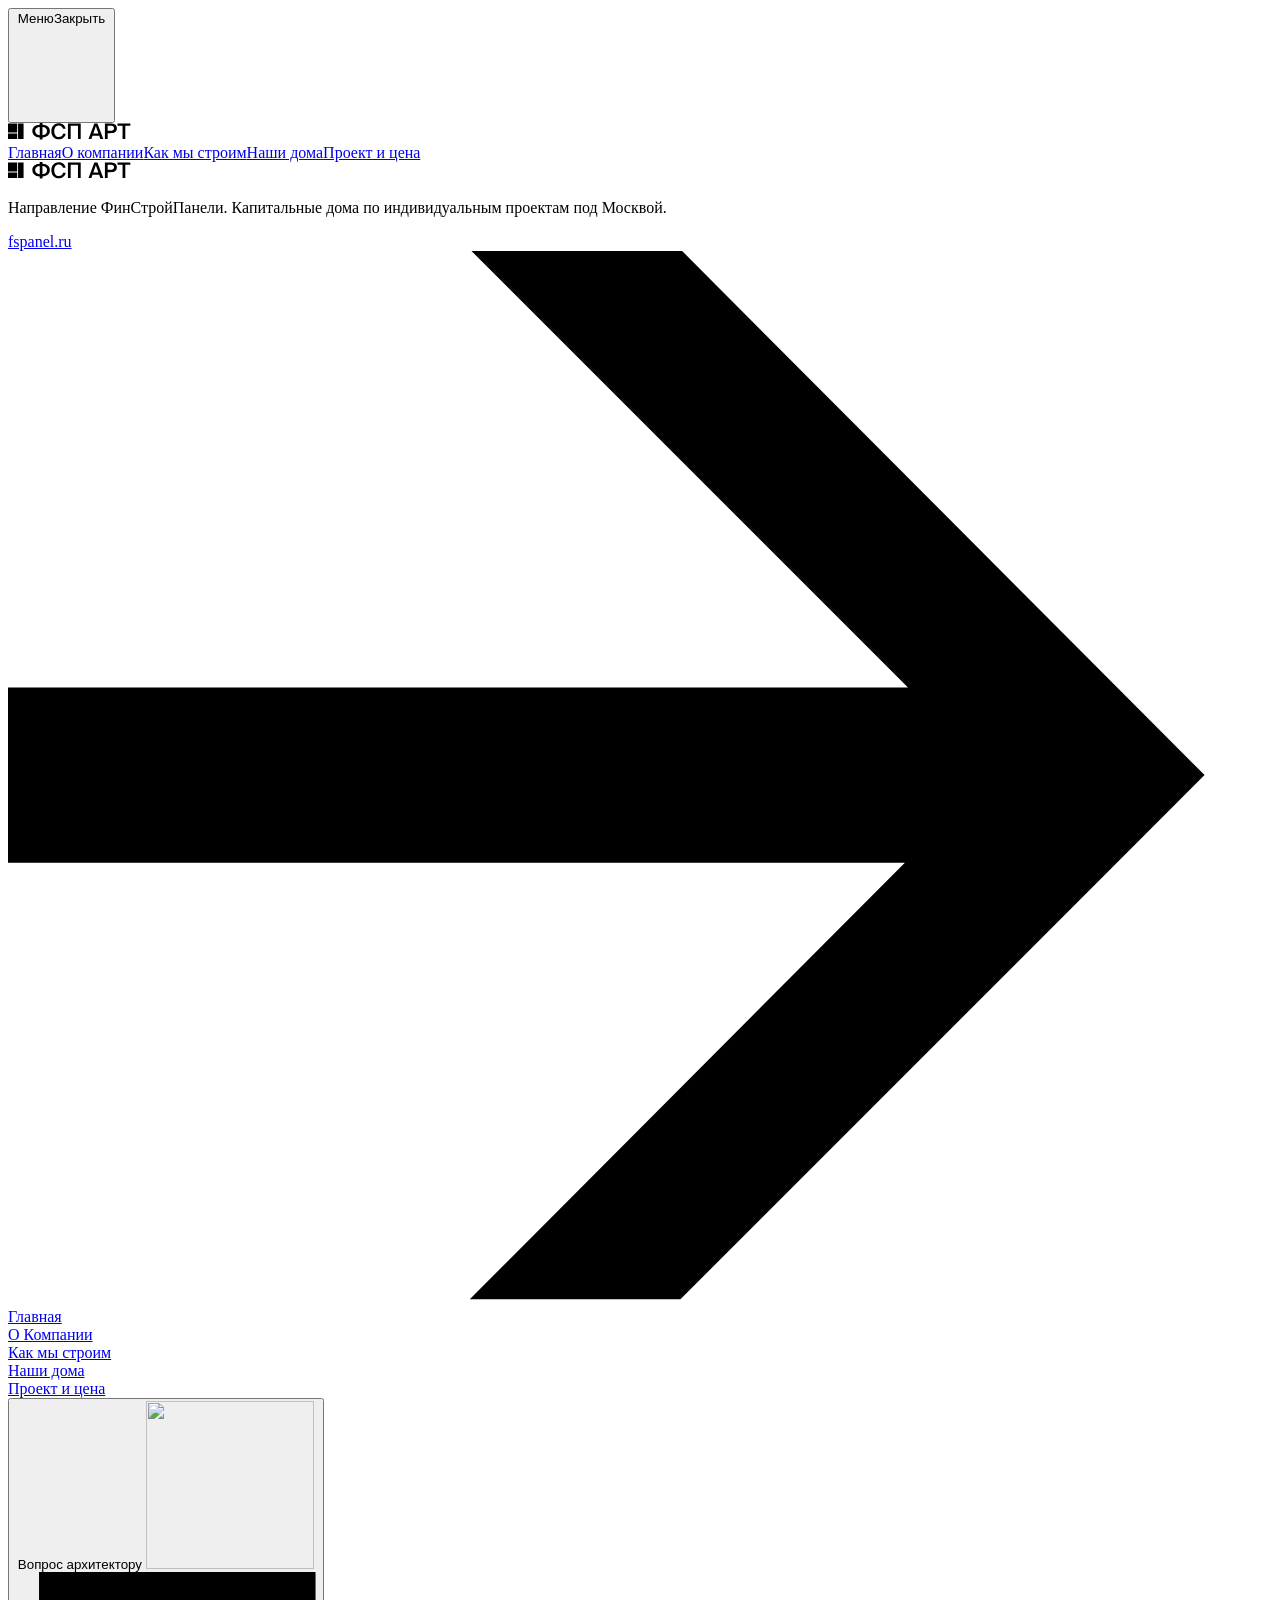
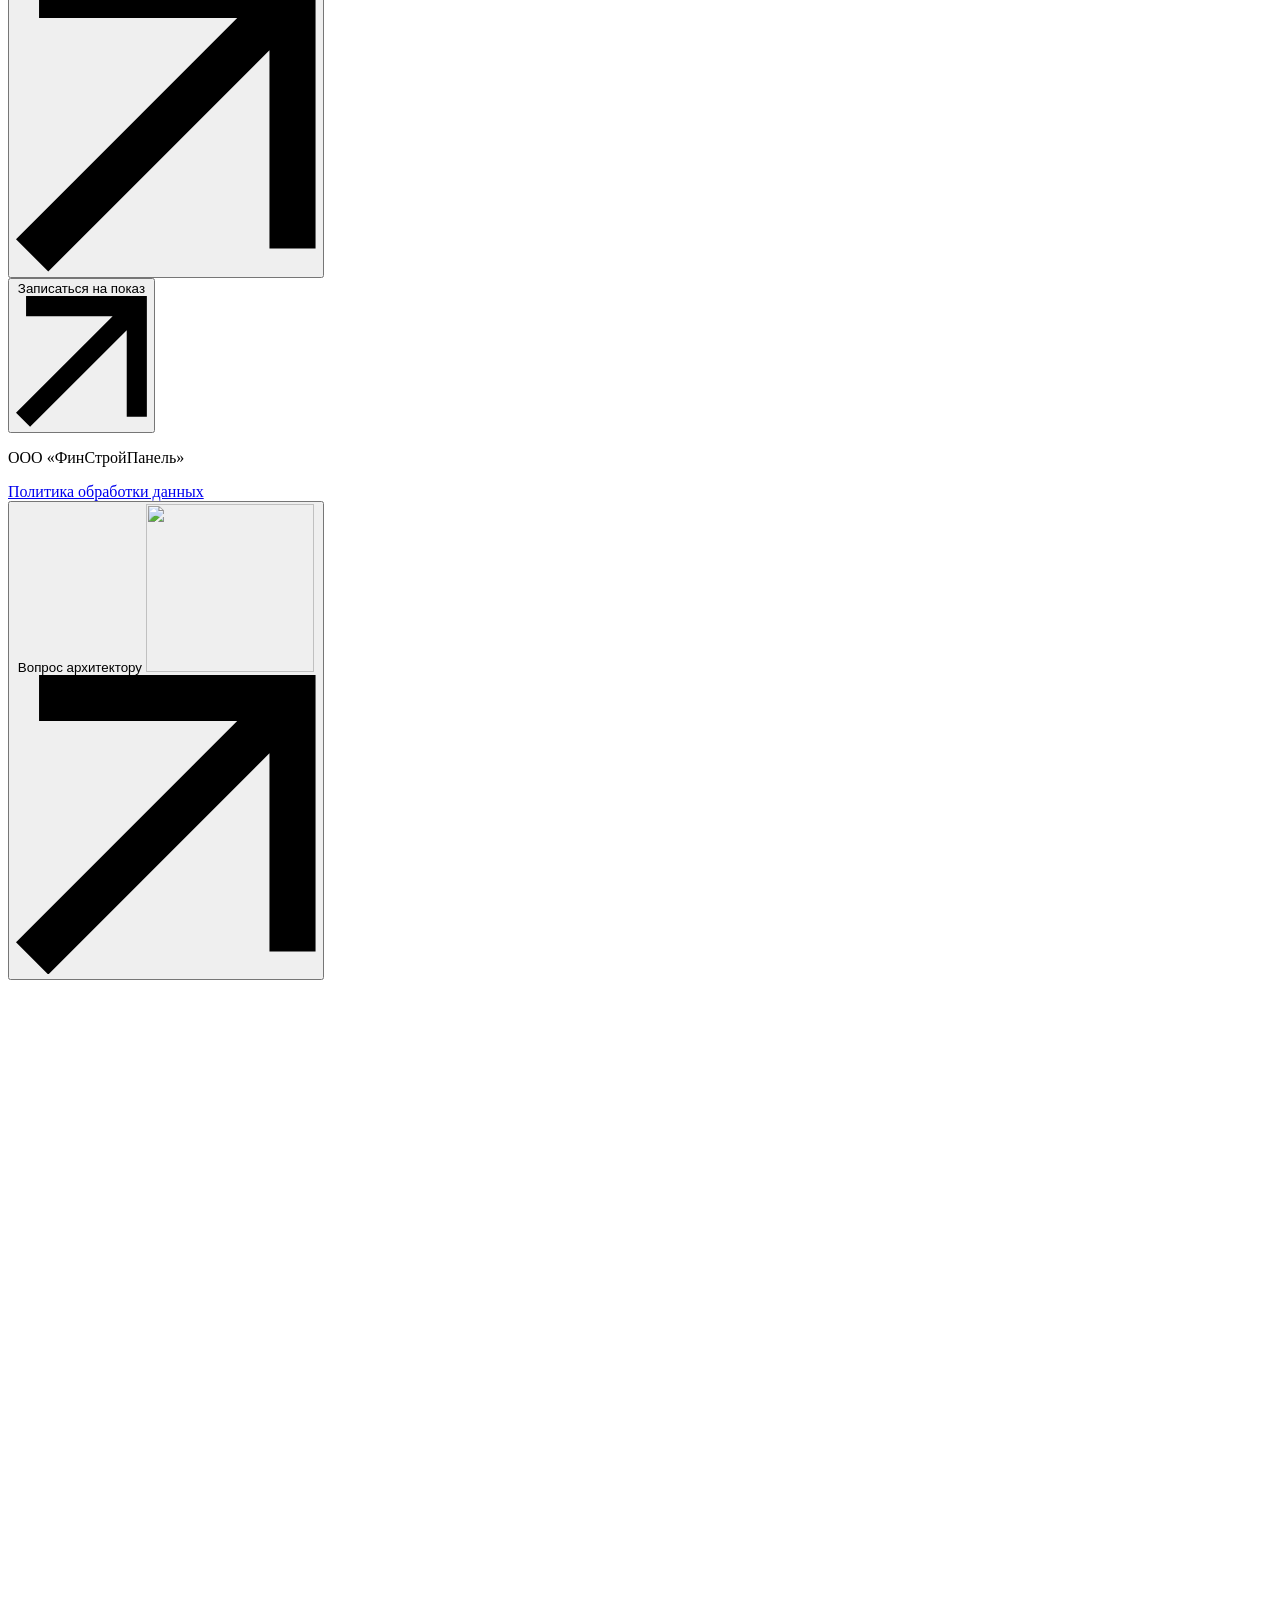
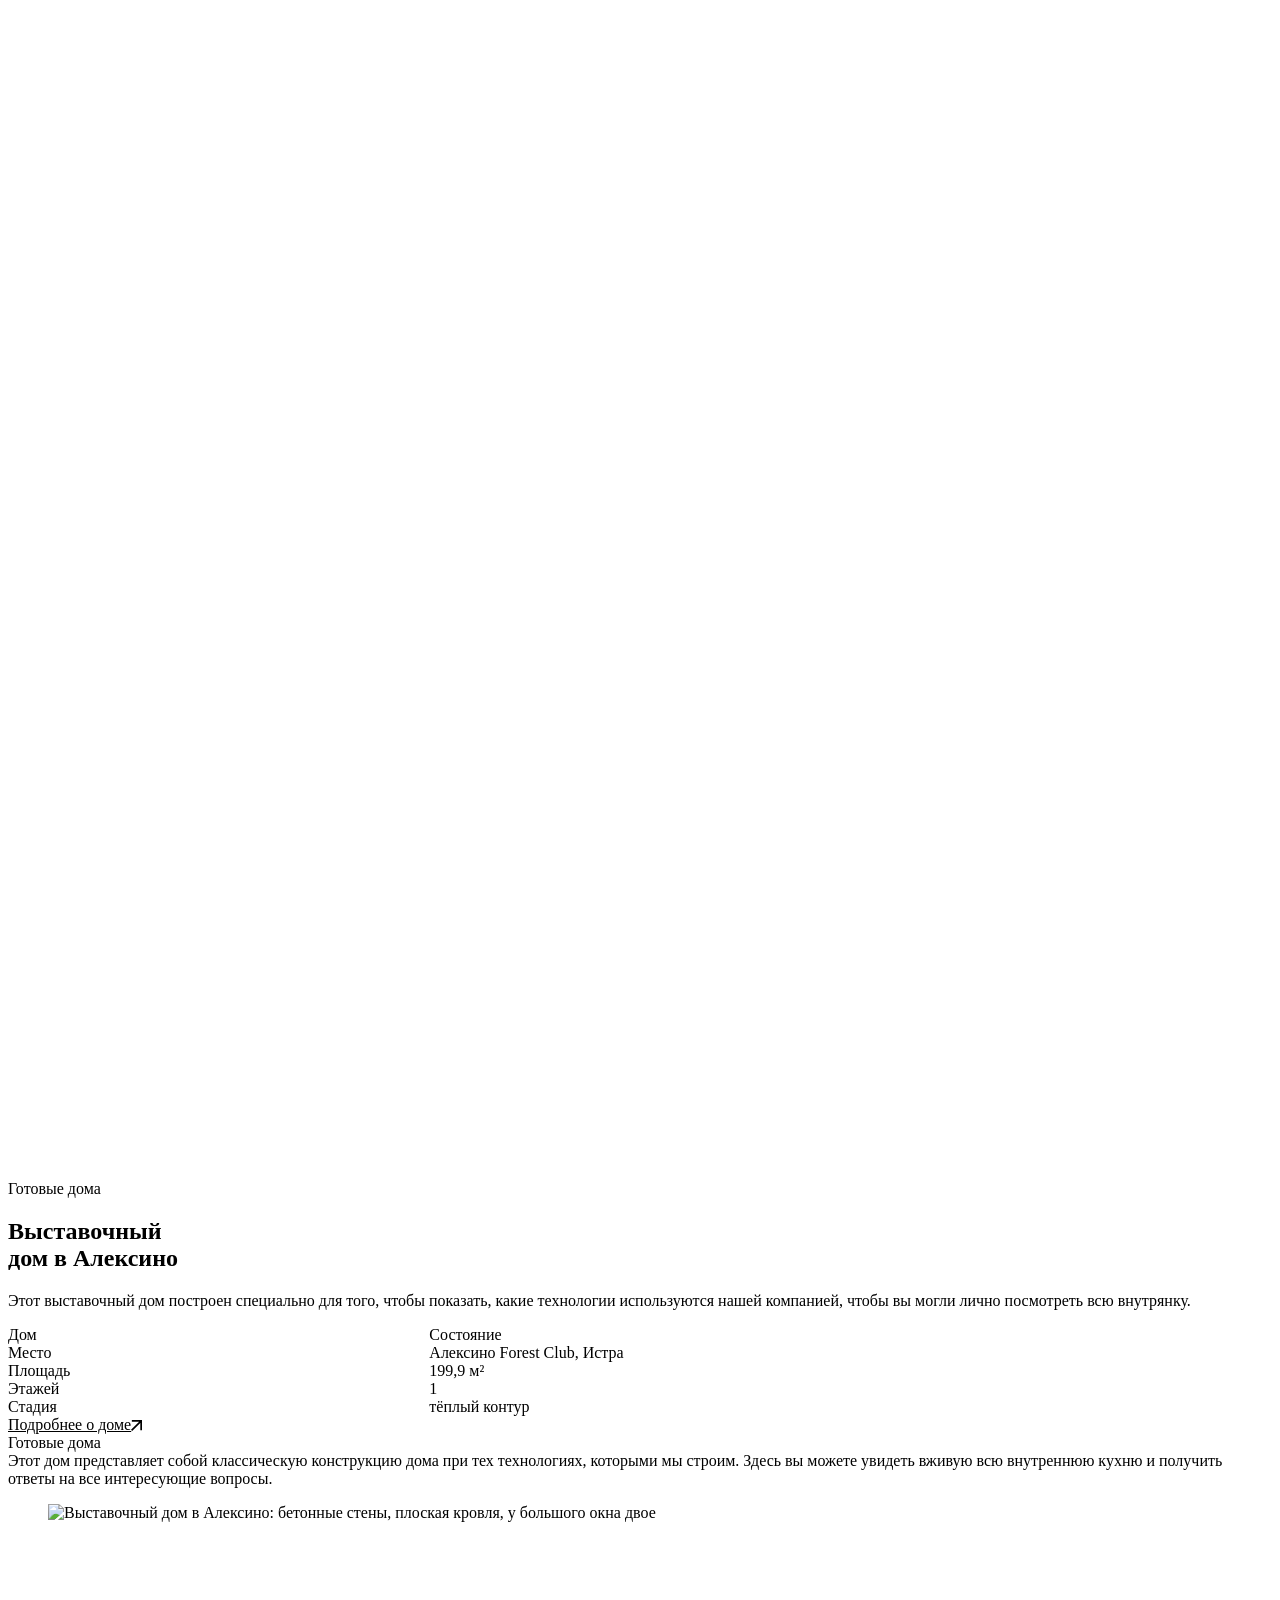
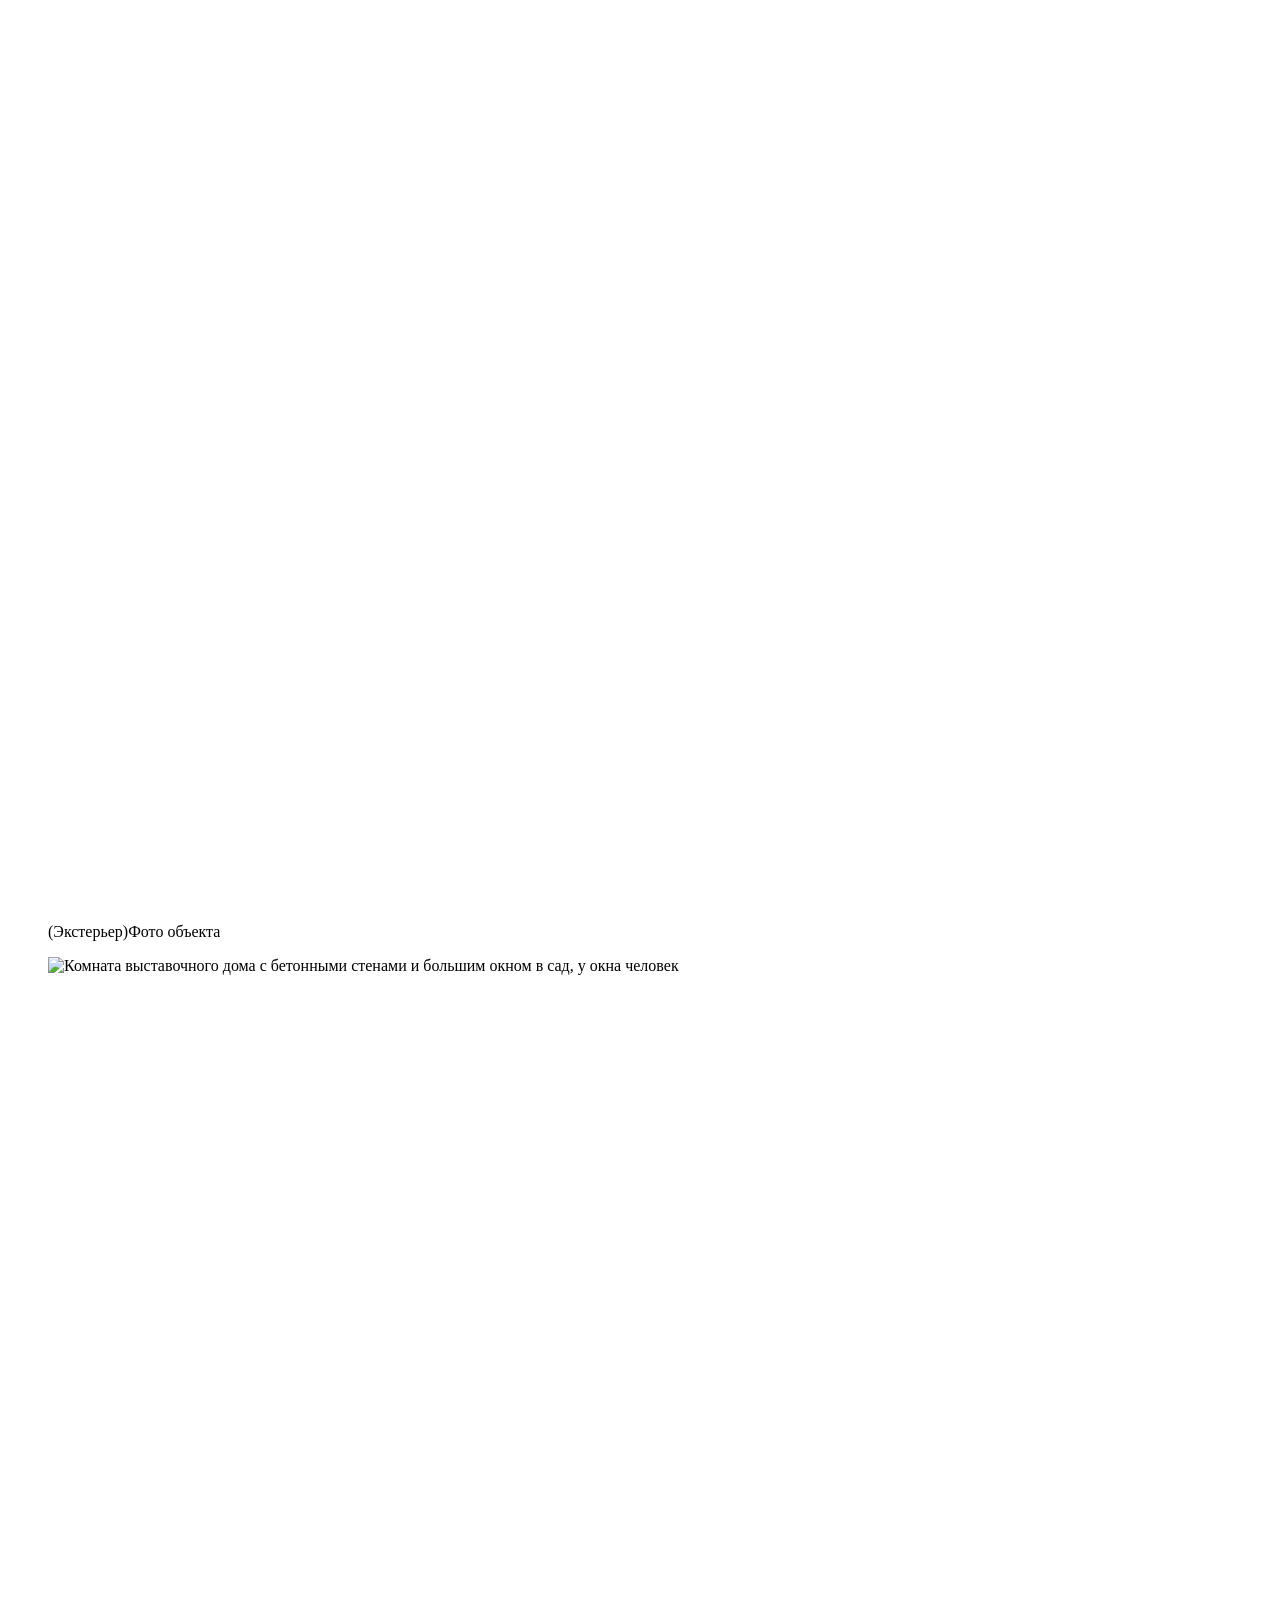
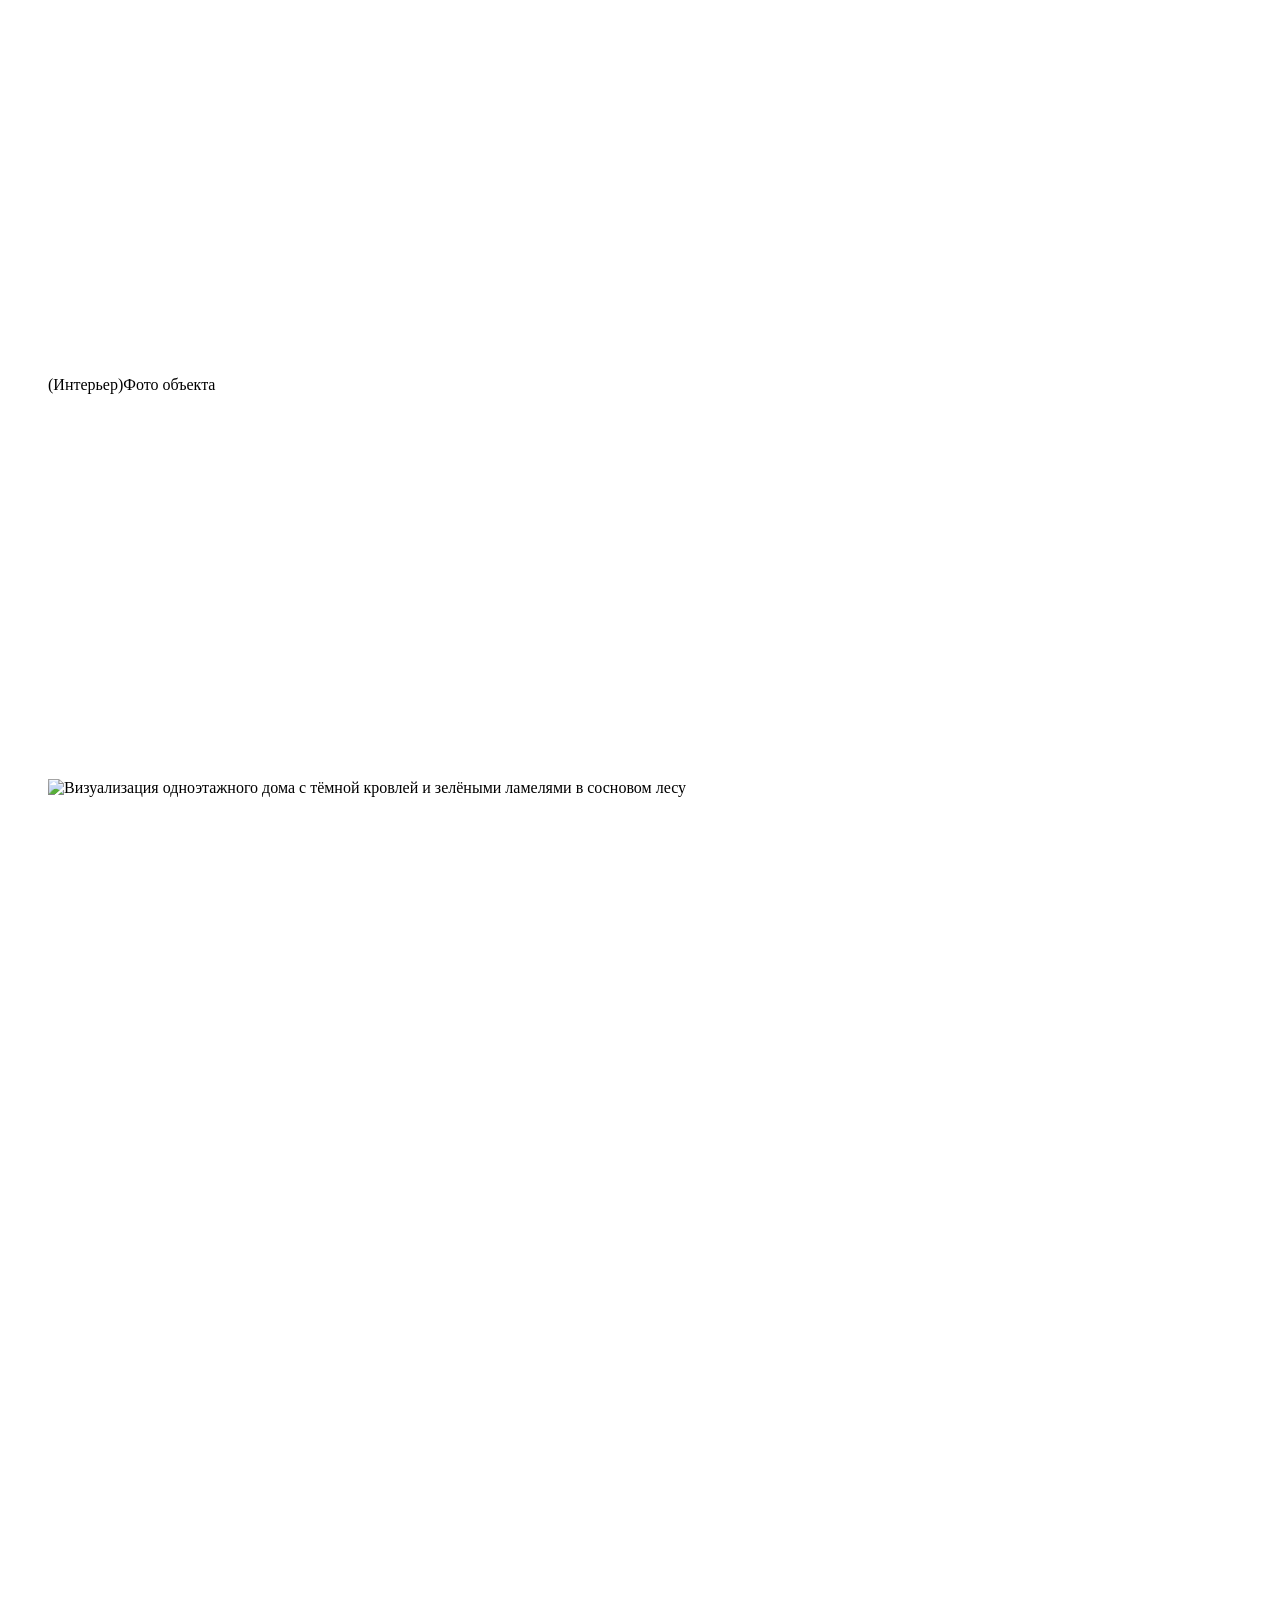
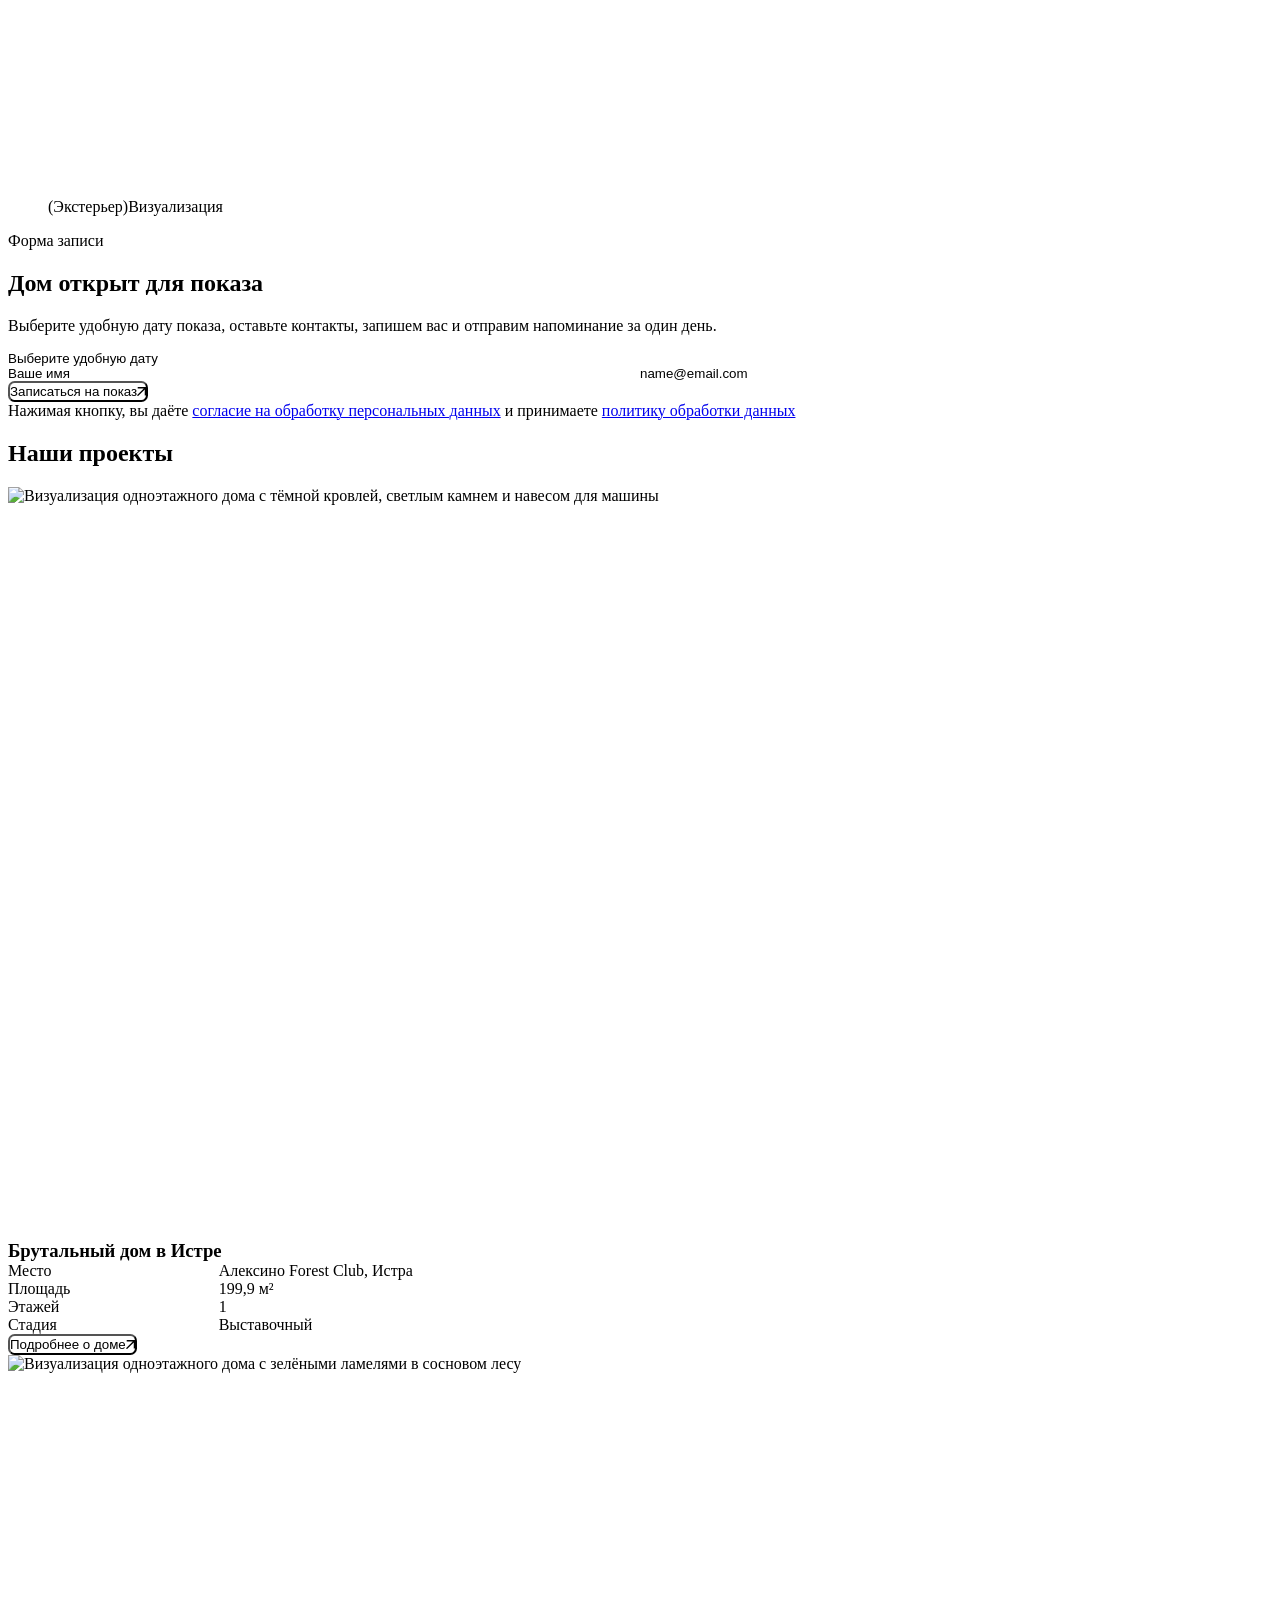
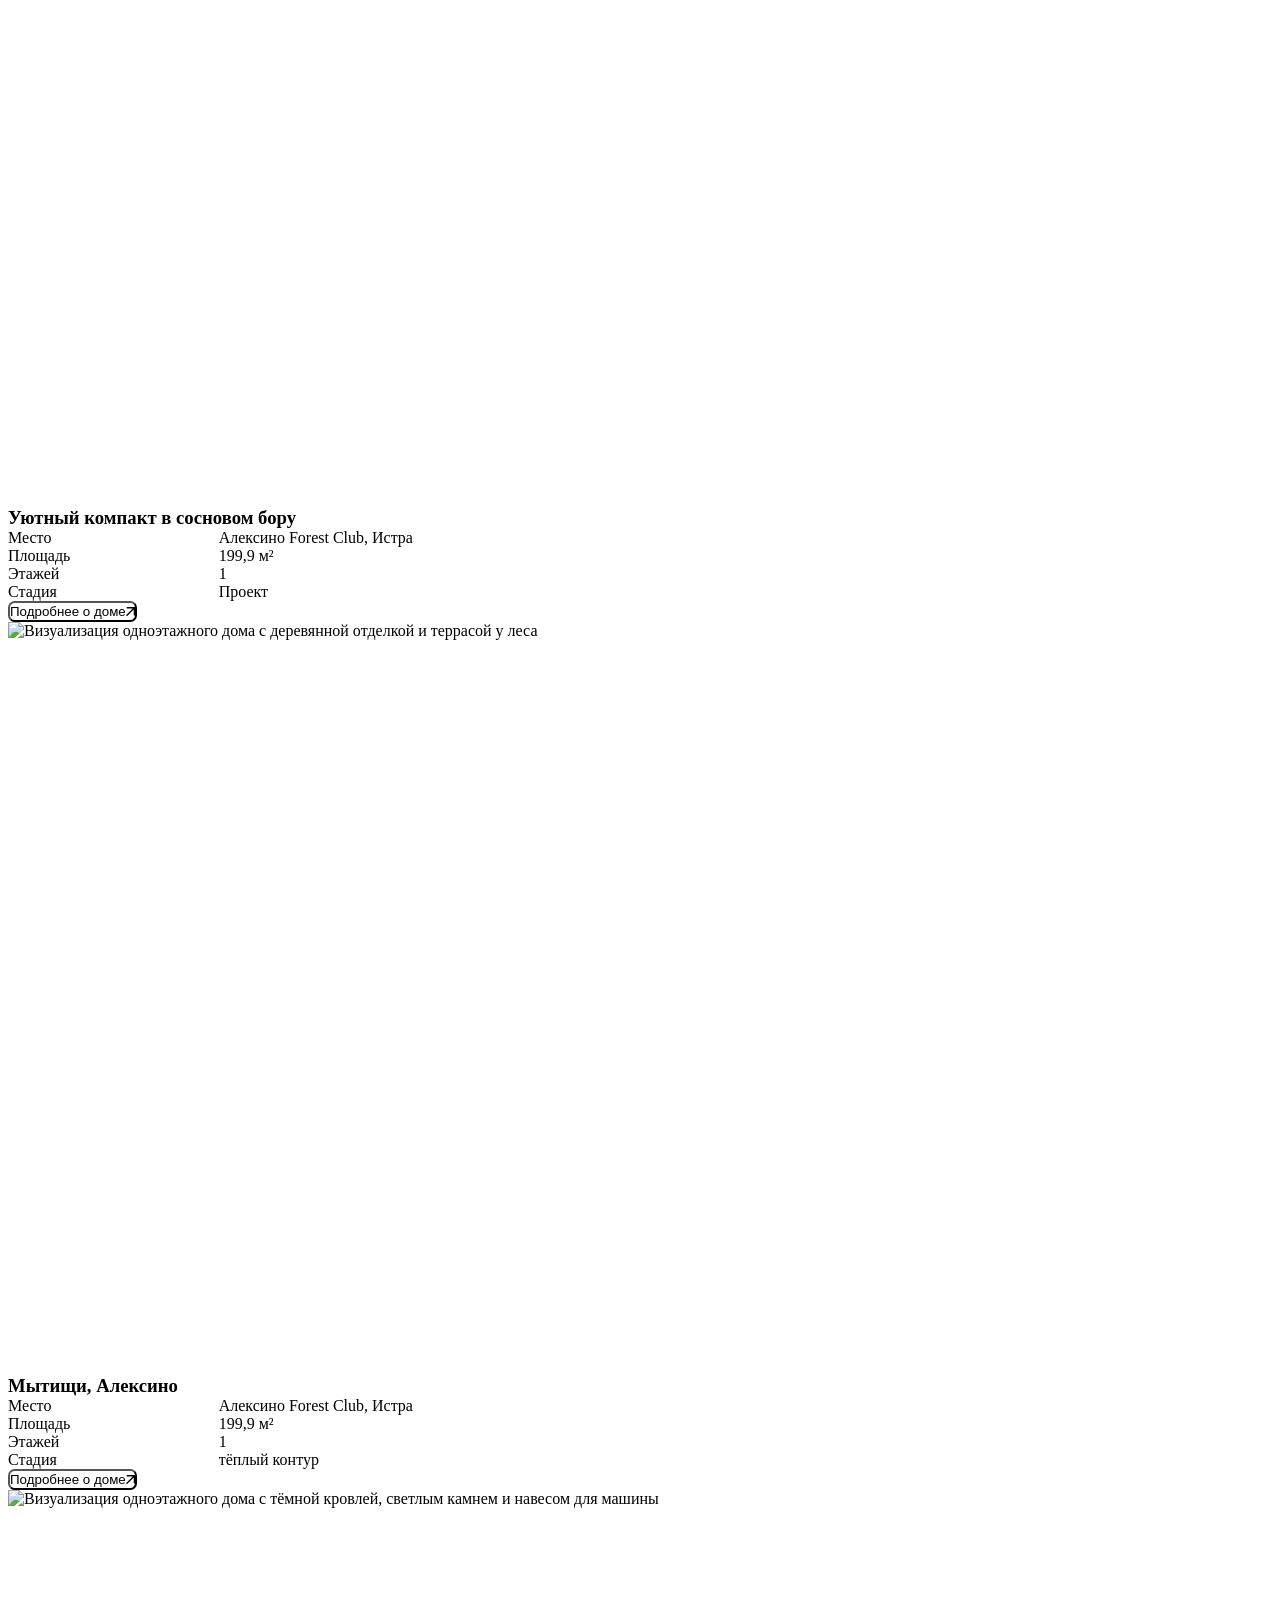
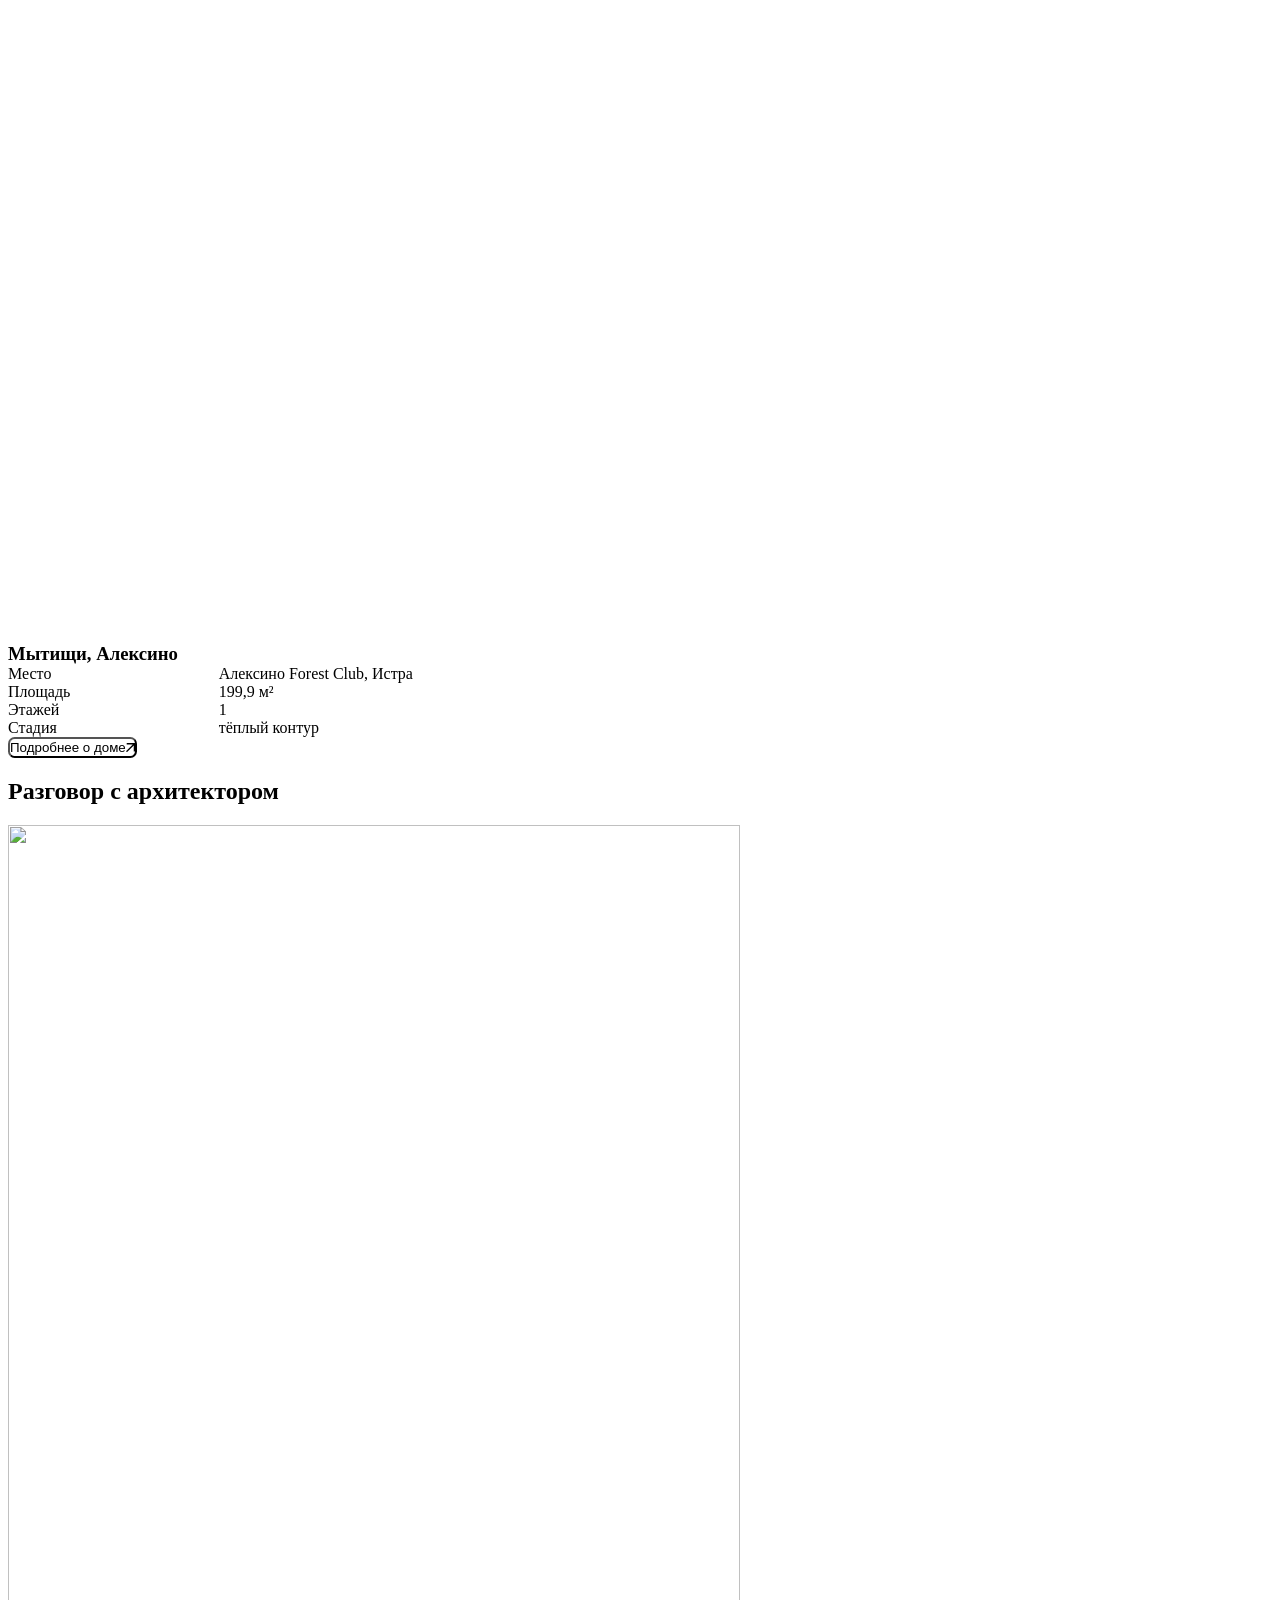
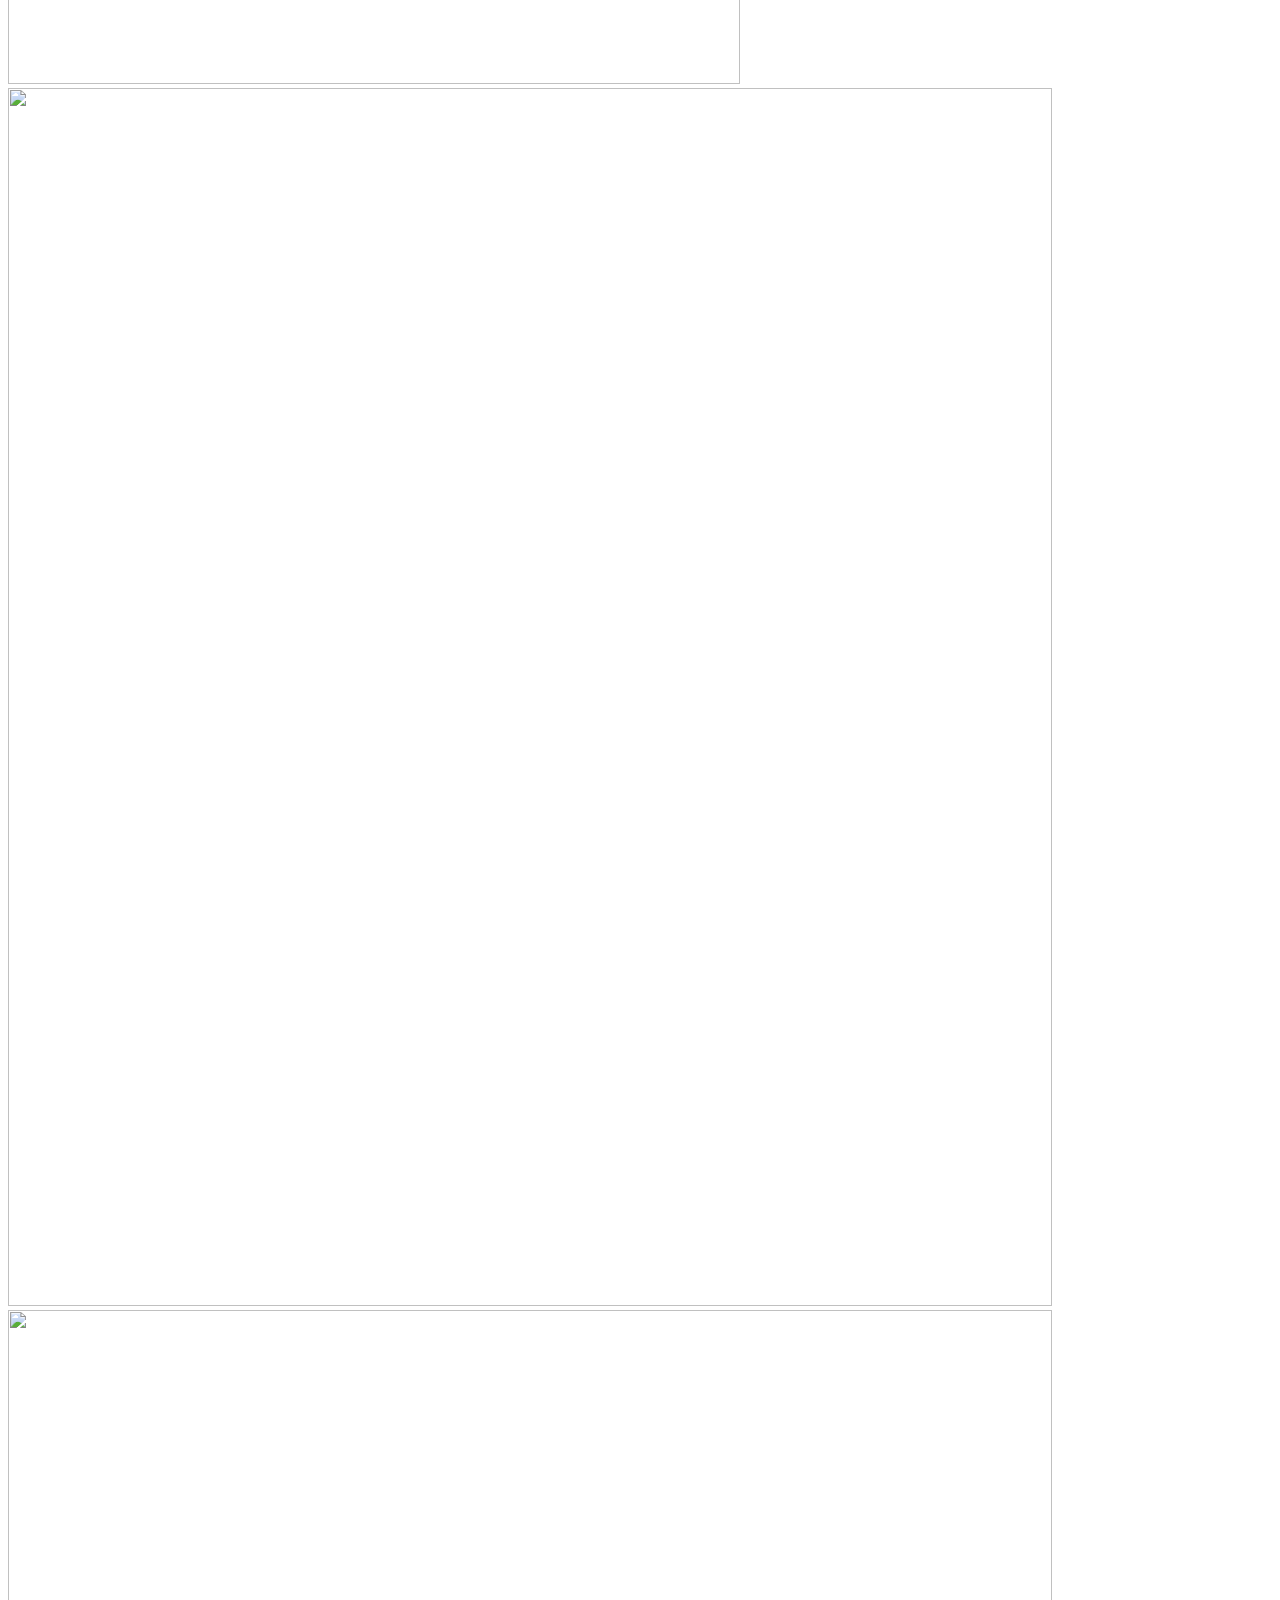
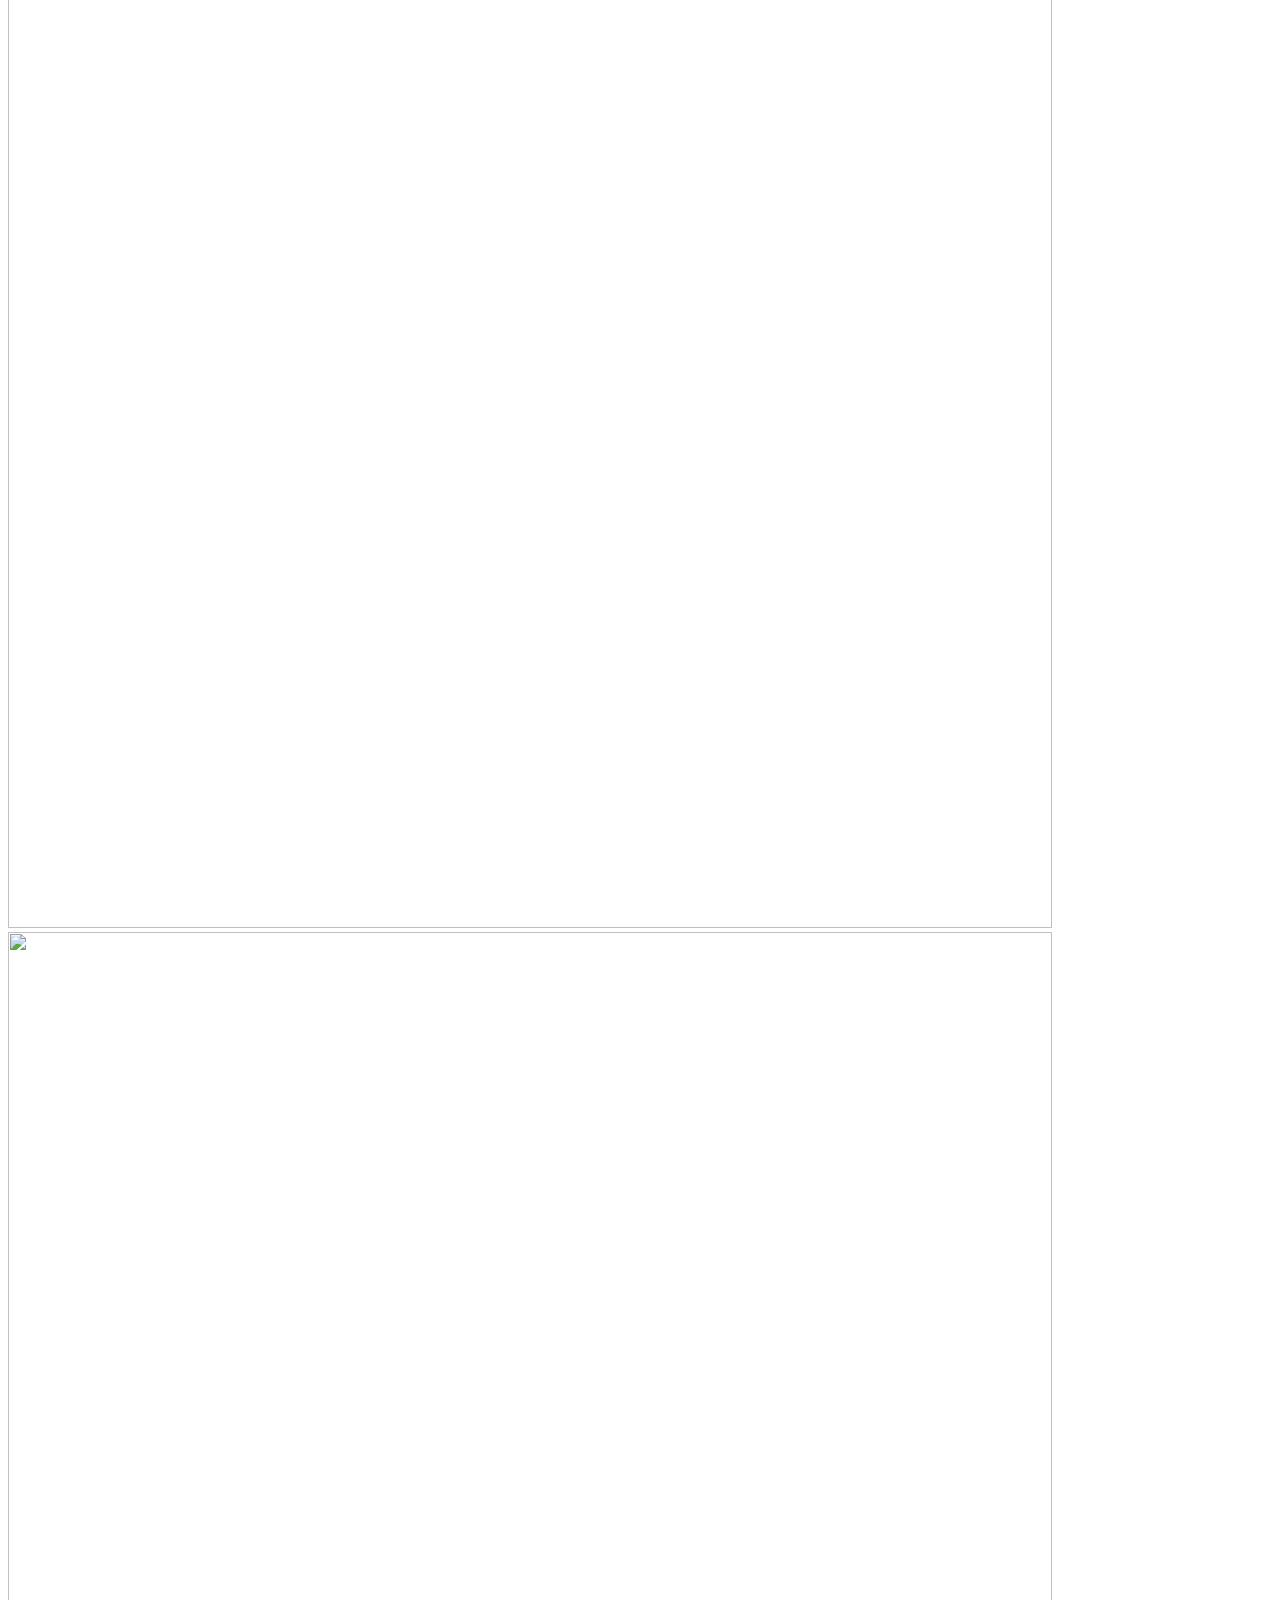
==== doma/index.html @ 39a98c58 "Телефон: правки Димы (история синеет сразу, технология 2×2, заголовки на шаг меньше, фото 5:4), вари" ====
<!DOCTYPE html><html lang="ru"> <head><meta charset="utf-8"><meta name="viewport" content="width=device-width, initial-scale=1"><title>Дома из железобетонных панелей: выставочный дом, стройки и проекты, ФСП АРТ</title><meta name="description" content="Выставочный дом в Алексино под Истрой, дома на стройке и проекты. Запишитесь на показ и посмотрите дом вживую."><meta name="robots" content="noindex, nofollow"><!-- inline: a module script runs after Chrome has already restored the scroll on reload;
         data-intro hides animated text until its intro takes it (set before the first paint) --><script>if ('scrollRestoration' in history) history.scrollRestoration = 'manual'; document.documentElement.dataset.intro = 'on';</script><!-- Tests for the phone. The text (styles/air.css): ?air on the address turns it on for the visit, ?air=0 off. --><script>try { const q = new URLSearchParams(location.search).get('air'); if (q !== null) q === '0' ? sessionStorage.removeItem('air') : sessionStorage.setItem('air', '1'); if (sessionStorage.getItem('air')) document.documentElement.dataset.air = ''; } catch (e) {}</script><!-- the change of pages (components/PageTransition.astro): in <head>, its script must listen before the first paint --><script>
  (function () {
    // gl.fastInOut (motion.js, CustomEase 'M0,0 C0.094,0.026 0.124,0.127 0.157,0.29 0.197,0.486 0.254,0.8 0.348,0.884 0.42,0.949 0.374,1 1,1'), at 61 even steps of time
    var EASE = [0,0.0057,0.0139,0.0252,0.0407,0.062,0.091,0.1311,0.1857,0.2566,0.3378,0.4191,0.4971,0.5683,0.6328,0.6892,0.7388,0.7811,0.8167,0.8457,0.8686,0.886,0.9029,0.9208,0.9359,0.9469,0.955,0.9614,0.9665,0.9706,0.9741,0.9772,0.9798,0.982,0.9841,0.9859,0.9875,0.9889,0.9902,0.9913,0.9923,0.9932,0.9941,0.995,0.9955,0.9961,0.9967,0.9973,0.9978,0.9981,0.9984,0.9987,0.999,0.9993,0.9995,0.9996,0.9996,0.9997,0.9998,0.9999,1];
    var TIME = 800, DIM = 0.5, SHIFT = 0.08, LIMIT = 1500, CALM = 6, FRAME_MS = 34;

    var keyframes = function (at) {
      return EASE.map(function (p, i) { var k = at(p); k.offset = i / (EASE.length - 1); return k; });
    };
    var pct = function (x) { return (x * 100).toFixed(3) + '%'; };

    // ready to be seen, at most LIMIT
    var ready = function () {
      var start = performance.now();
      var left = function () { return Math.max(0, LIMIT - (performance.now() - start)); };
      var capped = function (promise) { return Promise.race([promise, new Promise(function (r) { setTimeout(r, left()); })]); };
      var parsed = document.readyState === 'loading' ? new Promise(function (r) { document.addEventListener('DOMContentLoaded', r, { once: true }); }) : null;
      var loaded = document.readyState !== 'complete' ? new Promise(function (r) { addEventListener('load', r, { once: true }); }) : null;
      return capped(Promise.all([parsed, loaded, document.fonts ? document.fonts.ready : null]).then(function () {
        var first = [].slice.call(document.images).filter(function (img) { return img.loading !== 'lazy' && img.getBoundingClientRect().top < innerHeight; });
        return Promise.all(first.map(function (img) { return img.decode().catch(function () {}); }));
      })).then(function () {
        return new Promise(function (resolve) {
          var last = performance.now(), calm = 0;
          var tick = function (now) {
            calm = now - last < FRAME_MS ? calm + 1 : 0;
            last = now;
            if (calm >= CALM || left() === 0) resolve(); else requestAnimationFrame(tick);
          };
          requestAnimationFrame(tick);
        });
      });
    };

    var play = function () {
      var html = document.documentElement;
      var options = function (pseudo) { return { pseudoElement: pseudo, duration: TIME, easing: 'linear', fill: 'both' }; };
      // the page coming: its edge on the screen at (1 - p) of the window from the top; the page itself stands t of the window lower,
      // so the edge cuts it at (1 - p) - t of its height
      html.animate(keyframes(function (p) {
        var edge = 1 - p, t = edge * SHIFT;
        return { clipPath: 'inset(' + pct(edge - t) + ' 0% 0% 0%)', transform: 'translateY(' + pct(t) + ')' };
      }), options('::view-transition-new(root)'));
      // the page going rises and darkens to a half over the graphite under it
      html.animate(keyframes(function (p) {
        return { opacity: (1 - (1 - DIM) * p).toFixed(4), transform: 'translateY(' + pct(-SHIFT * p) + ')' };
      }), options('::view-transition-old(root)'));
      // the hold that kept the page coming closed gives way to the move
      document.getAnimations().forEach(function (a) { if (a.animationName === 'page-transition-hold') a.cancel(); });
    };

    addEventListener('pagereveal', function (e) {
      var transition = e.viewTransition;
      if (!transition) return;
      // those who ask for less motion: the next page simply shows
      if (matchMedia('(prefers-reduced-motion: reduce)').matches) { transition.skipTransition(); return; }
      transition.ready.then(ready).then(play, function () {});
    });
  })();
</script> <!-- inline in <head>, not in the bundled stylesheet: a page's scripts may run before that file is in, and Chrome, seeing no opt-in then,
     dropped the transition (10.11) --> <style>
  /* less motion: the script skips the transition */
  @view-transition { navigation: auto; }
  /* the graphite under the page going, which shows through as it darkens (.consultation__dim) */
  ::view-transition-image-pair(root) { background: var(--color-graphite-950); }
  ::view-transition-old(root) { animation: none; mix-blend-mode: normal; }
  /* the page coming stays closed until it is ready (the move then takes over, PageTransition's script); if that never comes, it opens at the end */
  ::view-transition-new(root) { animation: page-transition-hold 2.5s linear both; mix-blend-mode: normal; }
  @keyframes page-transition-hold {
    from, to { clip-path: inset(100% 0% 0% 0%); }
  }
</style><style>html.lenis,html.lenis body{height:auto}.lenis:not(.lenis-autoToggle).lenis-stopped{overflow:clip}.lenis [data-lenis-prevent],.lenis [data-lenis-prevent-wheel],.lenis [data-lenis-prevent-touch],.lenis [data-lenis-prevent-vertical],.lenis [data-lenis-prevent-horizontal]{overscroll-behavior:contain}.lenis.lenis-smooth iframe{pointer-events:none}.lenis.lenis-autoToggle{transition-property:overflow;transition-duration:1ms;transition-behavior:allow-discrete}
</style><link rel="stylesheet" href="/fsp-site-preview/_astro/Base.Bv340yP1.css"><link rel="stylesheet" href="/fsp-site-preview/_astro/Header.Dr_EaMDi.css"><link rel="stylesheet" href="/fsp-site-preview/_astro/Social.CPlbAIk5.css"><style>.media-caption[data-astro-cid-nkoo6bfq]{display:flex;gap:var(--inline-xs)}.media-caption--muted[data-astro-cid-nkoo6bfq]{color:var(--text-muted)}.media-caption--secondary[data-astro-cid-nkoo6bfq]{color:var(--text-secondary)}.media-caption--mask[data-astro-cid-nkoo6bfq]{overflow:hidden}.media-caption--mask[data-astro-cid-nkoo6bfq]>span[data-astro-cid-nkoo6bfq]{display:block}
.hero[data-astro-cid-ge2uvauf]{position:relative;z-index:0;height:200vh;height:200svh}.hero__stand[data-astro-cid-ge2uvauf]{position:sticky;top:0;height:100vh;height:100svh;overflow:clip}.hero__drift[data-astro-cid-ge2uvauf]{position:absolute;inset:0;will-change:transform}.hero__media[data-astro-cid-ge2uvauf],.hero__shade[data-astro-cid-ge2uvauf]{position:absolute;inset:0}.hero__photo[data-astro-cid-ge2uvauf]{position:absolute;top:var(--photo-top);left:var(--photo-left);width:var(--photo-width);height:var(--photo-height);max-width:none;object-fit:cover;object-position:var(--photo-position, 50% 0)}.hero__tone[data-astro-cid-ge2uvauf]{position:absolute;inset:0;background:var(--hero-tone-color, var(--bg-inverse));opacity:var(--hero-tone, .4)}.hero__glass[data-astro-cid-ge2uvauf]{position:absolute;inset:0;background:var(--drawing-glass);mix-blend-mode:color}.hero__top[data-astro-cid-ge2uvauf]{position:absolute;inset:0 0 auto;height:23.25em}.hero__top[data-astro-cid-ge2uvauf]:before{content:"";position:absolute;inset:0;background:linear-gradient(var(--color-graphite-950),transparent);opacity:.32}.hero__shade[data-astro-cid-ge2uvauf]{background:var(--color-graphite-950);opacity:0;pointer-events:none}.hero__frame[data-astro-cid-ge2uvauf]{position:absolute;inset:0;color:var(--text-inverse)}.hero__bar[data-astro-cid-ge2uvauf]{align-items:center;height:2.75em;margin-top:.75em}.hero__logo[data-astro-cid-ge2uvauf]{grid-column:1 / 7;justify-self:start;color:var(--icon-inverse)}.hero__menu[data-astro-cid-ge2uvauf]{grid-column:7 / -1;display:flex;align-items:center;gap:var(--size-4)}.hero__menu[data-astro-cid-ge2uvauf] a[data-astro-cid-ge2uvauf]{padding-left:.666667em;white-space:nowrap}.hero__menu[data-astro-cid-ge2uvauf] a[data-astro-cid-ge2uvauf]:first-child{padding-left:0}.hero__menu[data-astro-cid-ge2uvauf] a[data-astro-cid-ge2uvauf][aria-current]:not([href="/fsp-site-preview/"]){text-decoration:underline;text-decoration-thickness:from-font}.hero__copy[data-astro-cid-ge2uvauf]{position:absolute;left:calc(50% + .5em);top:9em;width:38.3125em}.hero__facts[data-astro-cid-ge2uvauf]{display:flex;gap:var(--stack-ml);margin:2.9375em 0 0;padding:0;list-style:none;white-space:nowrap}.hero__note[data-astro-cid-ge2uvauf]{max-width:22.625em;margin-top:var(--stack-md)}.hero__line[data-astro-cid-ge2uvauf]{display:block}.hero__line[data-astro-cid-ge2uvauf]>span[data-astro-cid-ge2uvauf]{display:block}html[data-intro] .hero__line[data-astro-cid-ge2uvauf]>span[data-astro-cid-ge2uvauf]{visibility:hidden}html[data-intro] [data-astro-cid-ge2uvauf][data-hero-fade],html[data-intro] [data-astro-cid-ge2uvauf][data-hero-facts]{visibility:hidden}html[data-intro=preloader] .hero[data-astro-cid-ge2uvauf]{z-index:101}html[data-intro=preloader] .hero__media[data-astro-cid-ge2uvauf]{visibility:hidden}@media screen and (max-width:767px){.hero__menu[data-astro-cid-ge2uvauf]{display:none}.hero__copy[data-astro-cid-ge2uvauf]{left:var(--layout-margin);right:var(--layout-margin);top:7.5em;width:auto}.hero__facts[data-astro-cid-ge2uvauf]{flex-wrap:wrap;row-gap:var(--inline-xs);column-gap:var(--stack-sm);margin-top:var(--stack-md)}.hero__photo[data-astro-cid-ge2uvauf]{top:0;left:0;width:100%;height:100%;object-position:var(--photo-position-phone, var(--photo-position, 50% 0))}.hero__title[data-astro-cid-ge2uvauf],.hero__facts[data-astro-cid-ge2uvauf]{font-kerning:none}}
.house-gallery__top[data-astro-cid-npg5eopl]{align-items:start;margin-top:var(--section-intro-top)}.house-gallery__lead[data-astro-cid-npg5eopl]{grid-column:1 / 4;display:grid;gap:var(--stack-ml)}.house-gallery__label[data-astro-cid-npg5eopl]{margin:0;color:var(--text-muted)}.house-gallery__text[data-astro-cid-npg5eopl]{margin:0;color:var(--text-primary)}.house-gallery__first[data-astro-cid-npg5eopl]{grid-column:7 / 13}.house-gallery__pair[data-astro-cid-npg5eopl]{align-items:start;margin-top:var(--stack-2xl)}.house-gallery__slot--left[data-astro-cid-npg5eopl]{grid-column:1 / 7}.house-gallery__slot--right[data-astro-cid-npg5eopl]{grid-column:7 / 13;padding-top:22.0625em}.house-gallery__figure[data-astro-cid-npg5eopl]{display:grid;gap:var(--stack-sm);will-change:transform}@media screen and (max-width:767px){.house-gallery__lead[data-astro-cid-npg5eopl],.house-gallery__first[data-astro-cid-npg5eopl],.house-gallery__slot--left[data-astro-cid-npg5eopl],.house-gallery__slot--right[data-astro-cid-npg5eopl]{grid-column:1 / -1}.house-gallery__first[data-astro-cid-npg5eopl]{margin-top:var(--stack-lg)}.house-gallery__pair[data-astro-cid-npg5eopl]{row-gap:var(--stack-lg);margin-top:var(--stack-xl)}.house-gallery__slot--right[data-astro-cid-npg5eopl]{padding-top:0}}.house-intro[data-astro-cid-twzhruhi]{padding-block:var(--section-content-top)}.house-intro__grid[data-astro-cid-twzhruhi]{row-gap:var(--stack-ml);align-items:start}.house-intro__label[data-astro-cid-twzhruhi]{grid-column:1 / 3;grid-row:1;margin:0;color:var(--text-muted)}.house-intro__text[data-astro-cid-twzhruhi]{grid-column:7 / 12;grid-row:1}.house-intro__table[data-astro-cid-twzhruhi]{grid-column:7 / 13;grid-row:2;display:grid;grid-template-columns:repeat(6,minmax(0,1fr));column-gap:var(--layout-gutter)}.house-intro__button[data-astro-cid-twzhruhi]{grid-column:7 / 13;grid-row:3}.house-intro__row[data-astro-cid-twzhruhi]{display:grid;grid-template-columns:subgrid;grid-column:1 / -1;align-items:center;padding-block:var(--stack-sm);border-bottom:var(--stroke-default) solid var(--border-default);color:var(--text-secondary)}.house-intro__row[data-astro-cid-twzhruhi]>[data-astro-cid-twzhruhi]:first-child{grid-column:1 / 3}.house-intro__row[data-astro-cid-twzhruhi]>[data-astro-cid-twzhruhi]:last-child{grid-column:3 / -1}.house-intro__row--head[data-astro-cid-twzhruhi]{border-bottom:0;color:var(--text-muted)}.house-intro__row--head[data-astro-cid-twzhruhi]+.house-intro__row[data-astro-cid-twzhruhi]{border-top:var(--stroke-default) solid var(--border-default)}@media screen and (max-width:767px){.house-intro__label[data-astro-cid-twzhruhi],.house-intro__text[data-astro-cid-twzhruhi],.house-intro__table[data-astro-cid-twzhruhi],.house-intro__button[data-astro-cid-twzhruhi]{grid-column:1 / -1;grid-row:auto}.house-intro__table[data-astro-cid-twzhruhi]{grid-template-columns:repeat(4,minmax(0,1fr))}.house-intro__row[data-astro-cid-twzhruhi]>[data-astro-cid-twzhruhi]:first-child{grid-column:1 / 2}.house-intro__row[data-astro-cid-twzhruhi]>[data-astro-cid-twzhruhi]:last-child{grid-column:2 / -1}}.house-list[data-astro-cid-5y3aehp6]{position:relative;isolation:isolate;color:var(--text-primary);padding-bottom:var(--section-content-top)}.house-list[data-astro-cid-5y3aehp6]:before{content:"";position:absolute;inset:0 -100vmax;z-index:-1;background:var(--bg-page)}.house-list__rows[data-astro-cid-5y3aehp6]{margin-top:var(--section-content-top)}.house-list__row[data-astro-cid-5y3aehp6]{align-items:start;padding-block:var(--stack-ml)}.house-list__photo[data-astro-cid-5y3aehp6]{grid-column:1 / 6}.house-list__info[data-astro-cid-5y3aehp6]{grid-column:7 / 13;display:grid;justify-items:start;gap:var(--stack-ml)}.house-list__name[data-astro-cid-5y3aehp6]{margin:0;color:var(--text-primary)}@media screen and (max-width:767px){.house-list__photo[data-astro-cid-5y3aehp6],.house-list__info[data-astro-cid-5y3aehp6]{grid-column:1 / -1}.house-list__row[data-astro-cid-5y3aehp6]{row-gap:var(--stack-md)}}
.btn[data-astro-cid-ekguhzzh]{display:inline-flex;align-items:center;gap:var(--button-gap);height:var(--button-height);padding-inline:var(--button-padding-left) var(--button-padding-right);border-radius:.5em;white-space:nowrap}.btn--primary[data-astro-cid-ekguhzzh]{background:var(--button-primary-bg);color:var(--button-primary-text)}.btn--secondary[data-astro-cid-ekguhzzh]{background:var(--button-secondary-bg);color:var(--button-secondary-text)}.btn__arrow[data-astro-cid-ekguhzzh]{width:.6875em;height:.6875em;flex:none}@media screen and (max-width:767px){.btn[data-astro-cid-ekguhzzh]{gap:var(--size-16);padding-inline:var(--size-32) var(--size-28)}}
.house-facts[data-astro-cid-4uxoq4ql]{display:grid;grid-template-columns:repeat(6,minmax(0,1fr));column-gap:var(--layout-gutter);width:100%;margin:0}.house-facts__row[data-astro-cid-4uxoq4ql]{display:grid;grid-template-columns:subgrid;grid-column:1 / -1;padding-block:var(--inline-xs);color:var(--text-secondary)}.house-facts__row[data-astro-cid-4uxoq4ql] dt[data-astro-cid-4uxoq4ql]{grid-column:1 / 2}.house-facts__row[data-astro-cid-4uxoq4ql] dd[data-astro-cid-4uxoq4ql]{grid-column:2 / -1;margin:0}@media screen and (max-width:767px){.house-facts[data-astro-cid-4uxoq4ql]{grid-template-columns:repeat(4,minmax(0,1fr))}}
.showing[data-astro-cid-h735ucuz]{position:relative;isolation:isolate;padding-block:var(--section-padding-y);color:var(--text-primary)}.showing[data-astro-cid-h735ucuz]:before{content:"";position:absolute;inset:0 -100vmax;z-index:-1;background:var(--bg-page);box-shadow:inset 0 var(--stroke-default) var(--border-default)}.showing__grid[data-astro-cid-h735ucuz]{align-items:start;row-gap:var(--stack-lg)}.showing__label[data-astro-cid-h735ucuz]{grid-column:1 / 3;grid-row:1;margin:0;color:var(--text-muted)}.showing__text[data-astro-cid-h735ucuz]{grid-column:7 / 12;grid-row:1}.showing__fields[data-astro-cid-h735ucuz]{grid-column:7 / 11;grid-row:2;display:grid;grid-template-columns:minmax(0,1fr);gap:var(--stack-ml)}.showing__pair[data-astro-cid-h735ucuz]{display:grid;grid-template-columns:repeat(2,minmax(0,1fr));column-gap:var(--layout-gutter)}.showing__button[data-astro-cid-h735ucuz]{grid-column:7 / 13;grid-row:3}.showing__thanks[data-astro-cid-h735ucuz]{grid-column:7 / 11;grid-row:2;margin:0}.showing__policy[data-astro-cid-h735ucuz]{margin:var(--stack-sm) 0 0;color:var(--text-muted)}.showing__policy[data-astro-cid-h735ucuz] a[data-astro-cid-h735ucuz]{text-decoration:underline;text-decoration-thickness:from-font}.showing__field[data-astro-cid-h735ucuz]{position:relative;display:flex;align-items:center;padding-bottom:var(--button-gap);border-bottom:var(--stroke-default) solid var(--border-strong)}.showing__input[data-astro-cid-h735ucuz]{flex:1;min-width:0;padding:0;border:0;border-radius:0;background:none;color:var(--text-primary);outline:none}.showing__input[data-astro-cid-h735ucuz]::placeholder{color:var(--text-muted);opacity:1}.showing__field[data-astro-cid-h735ucuz]:focus-within{border-bottom-color:var(--border-inverse)}.showing__field[data-astro-cid-h735ucuz].is-wrong{border-bottom-color:var(--accent-mark)}.showing__select[data-astro-cid-h735ucuz]{appearance:none;padding-right:1.5em;cursor:pointer}.showing__select[data-astro-cid-h735ucuz]:invalid{color:var(--text-muted)}.showing__select[data-astro-cid-h735ucuz] option[data-astro-cid-h735ucuz]{color:initial}.showing__chevron[data-astro-cid-h735ucuz]{position:absolute;right:0;top:50%;width:1.5em;height:1.5em;margin-top:calc(-12em / 16 - var(--button-gap) / 2);fill:none;stroke:var(--border-inverse);stroke-width:1.5px;pointer-events:none}@media screen and (max-width:767px){.showing__label[data-astro-cid-h735ucuz],.showing__text[data-astro-cid-h735ucuz],.showing__fields[data-astro-cid-h735ucuz],.showing__button[data-astro-cid-h735ucuz],.showing__thanks[data-astro-cid-h735ucuz]{grid-column:1 / -1;grid-row:auto}.showing__thanks[data-astro-cid-h735ucuz]{grid-row:3}}
</style></head> <body data-scrolling-started="false" data-scrolling-direction="up">   <nav class="menu-button menu-button--hero" aria-label="Меню" data-astro-cid-jkphbzk7> <button class="menu-button__button" type="button" data-menu-toggle aria-expanded="false" aria-controls="menu" data-astro-cid-jkphbzk7> <span class="ui-nav menu-button__label" data-menu-label data-astro-cid-jkphbzk7><span data-menu-word data-astro-cid-jkphbzk7>Меню</span><span data-menu-word data-astro-cid-jkphbzk7>Закрыть</span></span> <svg class="menu-button__plus" viewBox="0 0 12 12" aria-hidden="true" data-astro-cid-jkphbzk7><path d="M6 0V12M0 6H12" data-astro-cid-jkphbzk7></path></svg> </button> </nav> <div class="header" data-astro-cid-nen7h5rs> <div class="page-frame" data-astro-cid-nen7h5rs> <div class="page-grid header__row" data-astro-cid-nen7h5rs> <a class="header__logo" href="/fsp-site-preview/" aria-label="ФСП АРТ" data-astro-cid-nen7h5rs><svg class="logo" viewBox="0 0 124 17" style="width: calc(124em / 16)" aria-hidden="true" data-astro-cid-f7espo7c> <path d="M10.0583 0.429688H15.5723V16.002H10.0583V0.429688ZM0 0.429688H9.19065V9.62033H0V0.429688ZM0 10.488H9.19065V16.002H0V10.488Z" data-astro-cid-f7espo7c></path> <path d="M31.7289 16.4321H34.4788V14.5415C39.2471 14.305 41.8882 11.7493 41.8882 8.07577C41.8882 4.4039 39.269 1.998 34.4788 1.76142V0H31.7289V1.76142C26.9823 1.998 24.3398 4.4039 24.3398 8.07577C24.3398 11.7493 26.9823 14.3266 31.7289 14.5415V16.4321ZM31.7505 12.2647C28.9367 12.0937 27.1973 10.5891 27.1973 8.07577C27.1973 5.56411 28.9367 4.18896 31.7505 4.03788V12.2647ZM34.4572 4.03788C37.2494 4.18896 39.0105 5.56411 39.0105 8.07577C39.0105 10.5891 37.271 12.0937 34.4572 12.2647V4.03788ZM55.0346 10.7186C54.5611 12.8659 52.9508 13.9825 50.8017 13.9825C48.1609 13.9825 46.2282 11.8788 46.2282 8.18324C46.2282 4.48974 48.2028 2.44951 50.7598 2.44951C52.9508 2.44951 54.4753 3.71581 54.9271 5.71347H57.6335C57.0106 2.29843 54.3462 0.151077 50.8673 0.151077C46.2921 0.151077 43.3708 3.32954 43.3708 8.18324C43.3708 13.039 46.0991 16.281 50.7162 16.281C54.304 16.281 57.0745 14.2191 57.719 10.7186H55.0346ZM59.9319 16.0022H62.6805V2.83579H69.9621V16.0022H72.7107V0.429884H59.9319V16.0022Z" data-astro-cid-f7espo7c></path> <path d="M80.5281 16.002H83.3841L84.4788 12.8657H91.2247L92.3413 16.002H95.3048L89.4416 0.429688H86.327L80.5281 16.002ZM85.2963 10.5673L87.8299 3.28573L90.4072 10.5673H85.2963ZM96.9165 16.002H99.6651V10.1374H102.222C106.109 10.1374 108.901 9.23577 108.901 5.26176C108.901 1.33134 106.109 0.429688 102.222 0.429688H96.9165V16.002ZM99.6651 7.77513V2.7501H102.371C104.433 2.7501 106.045 3.07217 106.045 5.26176C106.045 7.49633 104.433 7.77513 102.371 7.77513H99.6651ZM114.551 16.002H117.299V2.83559H122.348V0.429688H109.502V2.83559H114.551V16.002Z" data-astro-cid-f7espo7c></path> </svg></a> <nav class="header__nav" aria-label="Страницы" data-astro-cid-nen7h5rs> <a class="ui-nav header__item" href="/fsp-site-preview/" data-astro-cid-nen7h5rs>Главная</a><a class="ui-nav header__item" href="/fsp-site-preview/o-kompanii/" data-astro-cid-nen7h5rs>О компании</a><a class="ui-nav header__item" href="/fsp-site-preview/kak-my-stroim/" data-astro-cid-nen7h5rs>Как мы строим</a><a class="ui-nav header__item header__item--here" href="/fsp-site-preview/doma/" aria-current="page" data-astro-cid-nen7h5rs>Наши дома</a><a class="ui-nav header__item" href="/fsp-site-preview/individualnyj-proekt/" data-astro-cid-nen7h5rs>Проект и цена</a> </nav> </div> </div> </div> <div class="menu" id="menu" data-menu data-lenis-prevent inert data-astro-cid-xrc56gie> <div class="page-frame menu__frame" data-astro-cid-xrc56gie> <a class="menu__logo" href="/fsp-site-preview/" aria-label="ФСП АРТ" data-astro-cid-xrc56gie><svg class="logo" viewBox="0 0 124 17" style="width: calc(124em / 16)" aria-hidden="true" data-astro-cid-f7espo7c> <path d="M10.0583 0.429688H15.5723V16.002H10.0583V0.429688ZM0 0.429688H9.19065V9.62033H0V0.429688ZM0 10.488H9.19065V16.002H0V10.488Z" data-astro-cid-f7espo7c></path> <path d="M31.7289 16.4321H34.4788V14.5415C39.2471 14.305 41.8882 11.7493 41.8882 8.07577C41.8882 4.4039 39.269 1.998 34.4788 1.76142V0H31.7289V1.76142C26.9823 1.998 24.3398 4.4039 24.3398 8.07577C24.3398 11.7493 26.9823 14.3266 31.7289 14.5415V16.4321ZM31.7505 12.2647C28.9367 12.0937 27.1973 10.5891 27.1973 8.07577C27.1973 5.56411 28.9367 4.18896 31.7505 4.03788V12.2647ZM34.4572 4.03788C37.2494 4.18896 39.0105 5.56411 39.0105 8.07577C39.0105 10.5891 37.271 12.0937 34.4572 12.2647V4.03788ZM55.0346 10.7186C54.5611 12.8659 52.9508 13.9825 50.8017 13.9825C48.1609 13.9825 46.2282 11.8788 46.2282 8.18324C46.2282 4.48974 48.2028 2.44951 50.7598 2.44951C52.9508 2.44951 54.4753 3.71581 54.9271 5.71347H57.6335C57.0106 2.29843 54.3462 0.151077 50.8673 0.151077C46.2921 0.151077 43.3708 3.32954 43.3708 8.18324C43.3708 13.039 46.0991 16.281 50.7162 16.281C54.304 16.281 57.0745 14.2191 57.719 10.7186H55.0346ZM59.9319 16.0022H62.6805V2.83579H69.9621V16.0022H72.7107V0.429884H59.9319V16.0022Z" data-astro-cid-f7espo7c></path> <path d="M80.5281 16.002H83.3841L84.4788 12.8657H91.2247L92.3413 16.002H95.3048L89.4416 0.429688H86.327L80.5281 16.002ZM85.2963 10.5673L87.8299 3.28573L90.4072 10.5673H85.2963ZM96.9165 16.002H99.6651V10.1374H102.222C106.109 10.1374 108.901 9.23577 108.901 5.26176C108.901 1.33134 106.109 0.429688 102.222 0.429688H96.9165V16.002ZM99.6651 7.77513V2.7501H102.371C104.433 2.7501 106.045 3.07217 106.045 5.26176C106.045 7.49633 104.433 7.77513 102.371 7.77513H99.6651ZM114.551 16.002H117.299V2.83559H122.348V0.429688H109.502V2.83559H114.551V16.002Z" data-astro-cid-f7espo7c></path> </svg></a> <div class="page-grid menu__body" data-astro-cid-xrc56gie> <div class="menu__about" data-astro-cid-xrc56gie> <div class="menu__mask" data-astro-cid-xrc56gie><p class="text-s" data-menu-line data-astro-cid-xrc56gie>Направление ФинСтройПанели. Капитальные дома по индивидуальным проектам под Москвой.</p></div> <div class="menu__mask" data-astro-cid-xrc56gie><a class="menu__site" href="https://fspanel.ru" data-menu-line data-astro-cid-xrc56gie><span class="text-s" data-astro-cid-xrc56gie>fspanel.ru</span><svg class="link-arrow" viewBox="0 0 12 10" aria-hidden="true" data-astro-cid-soxo5sbw><path d="M4.3839 9.95188L9.3599 4.95988L4.3999 0H6.3999L11.3599 4.97587L6.3839 9.95188H4.3839ZM0 4.14388H10.3839V5.80787H0V4.14388Z" data-astro-cid-soxo5sbw></path></svg></a></div> </div> <div class="menu__main" data-astro-cid-xrc56gie> <nav class="menu__links" aria-label="Страницы" data-astro-cid-xrc56gie> <div class="heading-h1 menu__mask menu__mask--title" data-astro-cid-xrc56gie> <a class="menu__link" href="/fsp-site-preview/" data-menu-line data-astro-cid-xrc56gie>Главная</a> </div><div class="heading-h1 menu__mask menu__mask--title" data-astro-cid-xrc56gie> <a class="menu__link" href="/fsp-site-preview/o-kompanii/" data-menu-line data-astro-cid-xrc56gie>О Компании</a> </div><div class="heading-h1 menu__mask menu__mask--title" data-astro-cid-xrc56gie> <a class="menu__link" href="/fsp-site-preview/kak-my-stroim/" data-menu-line data-astro-cid-xrc56gie>Как мы строим</a> </div><div class="heading-h1 menu__mask menu__mask--title" data-astro-cid-xrc56gie> <a class="menu__link menu__link--here" href="/fsp-site-preview/doma/" aria-current="page" data-menu-line data-astro-cid-xrc56gie>Наши дома</a> </div><div class="heading-h1 menu__mask menu__mask--title" data-astro-cid-xrc56gie> <a class="menu__link" href="/fsp-site-preview/individualnyj-proekt/" data-menu-line data-astro-cid-xrc56gie>Проект и цена</a> </div> </nav> <div class="menu__mask menu__mask--ask" data-astro-cid-xrc56gie><button class="ask ask--light" type="button" data-go="talk" data-menu-line data-astro-cid-7z3kijwm> <span class="ui-nav ask__label" data-astro-cid-7z3kijwm>Вопрос архитектору</span> <span class="ask__portrait" data-astro-cid-7z3kijwm><span data-astro-cid-xjdomtpr="true" class="photo"> <picture data-astro-cid-xjdomtpr>   <source type="image/avif" srcset="/fsp-site-preview/images/home/menu-architect.avif" data-astro-cid-xjdomtpr> <img class="photo__image" src="/fsp-site-preview/images/home/menu-architect.webp" alt width="168" height="168" loading="lazy" decoding="async" data-astro-cid-xjdomtpr> </picture> </span>  </span> <span class="ask__arrow" data-astro-cid-7z3kijwm> <svg viewBox="0 0 11 11" aria-hidden="true" data-astro-cid-7z3kijwm><path d="M1.18462 11L0 9.81538L8.12308 1.69231H0.846154V0H11V10.1538H9.30769V2.87692L1.18462 11Z" data-astro-cid-7z3kijwm></path></svg> </span> </button></div> <!-- «Записаться на показ» under it, dark and without a portrait (Dima's picture of 11.11): leads to «Дом открыт для показа» --> <div class="menu__mask menu__mask--ask menu__mask--showing" data-astro-cid-xrc56gie><button class="ask ask--dark" type="button" data-go="showing" data-menu-line data-astro-cid-7z3kijwm> <span class="ui-nav ask__label" data-astro-cid-7z3kijwm>Записаться на показ</span>  <span class="ask__arrow" data-astro-cid-7z3kijwm> <svg viewBox="0 0 11 11" aria-hidden="true" data-astro-cid-7z3kijwm><path d="M1.18462 11L0 9.81538L8.12308 1.69231H0.846154V0H11V10.1538H9.30769V2.87692L1.18462 11Z" data-astro-cid-7z3kijwm></path></svg> </span> </button></div> </div> </div> <div class="page-grid menu__foot" data-astro-cid-xrc56gie> <div class="menu__mask menu__company" data-astro-cid-xrc56gie><p class="text-s" data-menu-line data-astro-cid-xrc56gie>ООО «ФинСтройПанель»</p></div> <div class="menu__mask menu__policy" data-astro-cid-xrc56gie><a class="text-s" href="/fsp-site-preview/politika/" data-menu-line data-astro-cid-xrc56gie>Политика обработки данных</a></div> </div> </div> </div> <div class="ask-fixed" data-ask-fixed data-astro-cid-erw4okjq> <button class="ask ask--light" type="button" data-go="talk" data-astro-cid-7z3kijwm> <span class="ui-nav ask__label" data-astro-cid-7z3kijwm>Вопрос архитектору</span> <span class="ask__portrait" data-astro-cid-7z3kijwm><span data-astro-cid-xjdomtpr="true" class="photo"> <picture data-astro-cid-xjdomtpr>   <source type="image/avif" srcset="/fsp-site-preview/images/home/menu-architect.avif" data-astro-cid-xjdomtpr> <img class="photo__image" src="/fsp-site-preview/images/home/menu-architect.webp" alt width="168" height="168" loading="lazy" decoding="async" data-astro-cid-xjdomtpr> </picture> </span>  </span> <span class="ask__arrow" data-astro-cid-7z3kijwm> <svg viewBox="0 0 11 11" aria-hidden="true" data-astro-cid-7z3kijwm><path d="M1.18462 11L0 9.81538L8.12308 1.69231H0.846154V0H11V10.1538H9.30769V2.87692L1.18462 11Z" data-astro-cid-7z3kijwm></path></svg> </span> </button> </div><script type="module">var e=document.querySelector(`[data-ask-fixed]`),t=document.querySelector(`.social`)??document.querySelector(`footer`);if(e&&t){let n=()=>e.classList.toggle(`is-away`,t.getBoundingClientRect().top<innerHeight);addEventListener(`scroll`,n,{passive:!0}),addEventListener(`resize`,n),n()}</script><script type="module" src="/fsp-site-preview/_astro/Header.astro_astro_type_script_index_0_lang.CcqVj4mx.js"></script> <main class="page-wide"> <section class="hero" data-hero data-hero-quick="true" data-cover=".page-over" data-parallax="trigger" data-parallax-start="0" data-parallax-end="-31.25" data-parallax-scroll-start="top top" data-parallax-scroll-end="center top" data-parallax-disable="mobileLandscape" data-astro-cid-ge2uvauf> <div class="hero__stand" data-astro-cid-ge2uvauf> <div class="hero__drift" data-parallax="target" data-astro-cid-ge2uvauf> <div class="hero__media" data-hero-frame data-astro-cid-ge2uvauf> <picture data-astro-cid-ge2uvauf> <source type="image/avif" srcset="/fsp-site-preview/images/houses/hero-lawn.avif" data-astro-cid-ge2uvauf> <img class="hero__photo" data-hero-photo src="/fsp-site-preview/images/houses/hero-lawn.webp" alt="Выставочный дом сверху: плоская кровля на песке у края газона" width="2560" height="1382" fetchpriority="high" style="--photo-left: -5.972%; --photo-top: -2.875%; --photo-width: 105.972%; --photo-height: 102.875%" data-astro-cid-ge2uvauf> </picture> <i class="hero__tone" style="--hero-tone-color: var(--color-graphite-950); --hero-tone: 0.2" data-astro-cid-ge2uvauf></i>  </div> <i class="hero__top" data-hero-fade data-astro-cid-ge2uvauf></i> <div class="page-frame hero__frame" data-astro-cid-ge2uvauf> <div class="page-grid hero__bar" data-hero-fade data-astro-cid-ge2uvauf> <a class="hero__logo" href="/fsp-site-preview/" aria-label="ФСП АРТ" data-astro-cid-ge2uvauf><svg class="logo" viewBox="0 0 124 17" style="width: calc(124em / 16)" aria-hidden="true" data-astro-cid-f7espo7c> <path d="M10.0583 0.429688H15.5723V16.002H10.0583V0.429688ZM0 0.429688H9.19065V9.62033H0V0.429688ZM0 10.488H9.19065V16.002H0V10.488Z" data-astro-cid-f7espo7c></path> <path d="M31.7289 16.4321H34.4788V14.5415C39.2471 14.305 41.8882 11.7493 41.8882 8.07577C41.8882 4.4039 39.269 1.998 34.4788 1.76142V0H31.7289V1.76142C26.9823 1.998 24.3398 4.4039 24.3398 8.07577C24.3398 11.7493 26.9823 14.3266 31.7289 14.5415V16.4321ZM31.7505 12.2647C28.9367 12.0937 27.1973 10.5891 27.1973 8.07577C27.1973 5.56411 28.9367 4.18896 31.7505 4.03788V12.2647ZM34.4572 4.03788C37.2494 4.18896 39.0105 5.56411 39.0105 8.07577C39.0105 10.5891 37.271 12.0937 34.4572 12.2647V4.03788ZM55.0346 10.7186C54.5611 12.8659 52.9508 13.9825 50.8017 13.9825C48.1609 13.9825 46.2282 11.8788 46.2282 8.18324C46.2282 4.48974 48.2028 2.44951 50.7598 2.44951C52.9508 2.44951 54.4753 3.71581 54.9271 5.71347H57.6335C57.0106 2.29843 54.3462 0.151077 50.8673 0.151077C46.2921 0.151077 43.3708 3.32954 43.3708 8.18324C43.3708 13.039 46.0991 16.281 50.7162 16.281C54.304 16.281 57.0745 14.2191 57.719 10.7186H55.0346ZM59.9319 16.0022H62.6805V2.83579H69.9621V16.0022H72.7107V0.429884H59.9319V16.0022Z" data-astro-cid-f7espo7c></path> <path d="M80.5281 16.002H83.3841L84.4788 12.8657H91.2247L92.3413 16.002H95.3048L89.4416 0.429688H86.327L80.5281 16.002ZM85.2963 10.5673L87.8299 3.28573L90.4072 10.5673H85.2963ZM96.9165 16.002H99.6651V10.1374H102.222C106.109 10.1374 108.901 9.23577 108.901 5.26176C108.901 1.33134 106.109 0.429688 102.222 0.429688H96.9165V16.002ZM99.6651 7.77513V2.7501H102.371C104.433 2.7501 106.045 3.07217 106.045 5.26176C106.045 7.49633 104.433 7.77513 102.371 7.77513H99.6651ZM114.551 16.002H117.299V2.83559H122.348V0.429688H109.502V2.83559H114.551V16.002Z" data-astro-cid-f7espo7c></path> </svg></a> <nav class="hero__menu" aria-label="Страницы" data-astro-cid-ge2uvauf> <a class="ui-nav" href="/fsp-site-preview/" style="width: calc(55em / 12)" data-astro-cid-ge2uvauf>Главная</a><a class="ui-nav" href="/fsp-site-preview/o-kompanii/" style="width: calc(96em / 12)" data-astro-cid-ge2uvauf>О компании</a><a class="ui-nav" href="/fsp-site-preview/kak-my-stroim/" style="width: calc(116em / 12)" data-astro-cid-ge2uvauf>Как мы строим</a><a class="ui-nav" href="/fsp-site-preview/doma/" aria-current="page" style="width: calc(91em / 12)" data-astro-cid-ge2uvauf>Наши дома</a><a class="ui-nav" href="/fsp-site-preview/individualnyj-proekt/" style="width: calc(110em / 12)" data-astro-cid-ge2uvauf>Проект и цена</a> </nav> </div> <!-- positions sit on wrappers: em on a text style element would count from its own font size --> <div class="hero__copy" data-astro-cid-ge2uvauf> <div class="hero__title" data-astro-cid-ge2uvauf> <h1 class="heading-h1" data-hero-title data-astro-cid-ge2uvauf><span class="hero__line" data-astro-cid-ge2uvauf><span data-hero-line data-astro-cid-ge2uvauf>Дома ФСП АРТ</span></span></h1> </div>  <div class="hero__note" data-astro-cid-ge2uvauf><p class="ui-nav" data-hero-facts data-astro-cid-ge2uvauf>Наши выставочные дома, дома на стройке<br data-astro-cid-ge2uvauf>и текущие проекты.</p></div> </div> </div> </div> <i class="hero__shade" data-cover-shade data-astro-cid-ge2uvauf></i> </div> </section><script type="module" src="/fsp-site-preview/_astro/Hero.astro_astro_type_script_index_0_lang.Ba1ssoQe.js"></script> <div class="page-over"> <div class="page-frame"> <section class="house-intro" data-astro-cid-twzhruhi> <div class="page-grid house-intro__grid" data-astro-cid-twzhruhi> <p class="mono-caption house-intro__label" data-astro-cid-twzhruhi>Готовые дома</p> <div class="house-intro__text" data-astro-cid-twzhruhi> <div class="text-block text-block--heading" data-astro-cid-4gwjcsnr>  <h2 data-astro-cid-4gwjcsnr="true" class="heading-h1 text-block__title">Выставочный<br data-astro-cid-twzhruhi>дом в Алексино </h2> <p class="text-m text-block__body" data-astro-cid-4gwjcsnr>Этот выставочный дом построен специально для того, чтобы показать, какие технологии используются нашей компанией, чтобы вы могли лично посмотреть всю внутрянку.</p>  </div> </div> <!-- The frame's "ProjectsTable": a head row in text/xs and rows of two cells in text/s-medium, the house's name on 2 of its 6 columns --> <div class="house-intro__table" role="table" aria-label="Выставочный дом в Алексино" data-astro-cid-twzhruhi> <div class="house-intro__row house-intro__row--head" role="row" data-astro-cid-twzhruhi> <span class="text-xs" role="columnheader" data-astro-cid-twzhruhi>Дом</span><span class="text-xs" role="columnheader" data-astro-cid-twzhruhi>Состояние</span> </div> <div class="house-intro__row" role="row" data-astro-cid-twzhruhi> <span class="text-s-medium" role="rowheader" data-astro-cid-twzhruhi>Место</span> <span class="text-s-medium" role="cell" data-astro-cid-twzhruhi>Алексино Forest Club, Истра</span> </div><div class="house-intro__row" role="row" data-astro-cid-twzhruhi> <span class="text-s-medium" role="rowheader" data-astro-cid-twzhruhi>Площадь</span> <span class="text-s-medium" role="cell" data-astro-cid-twzhruhi>199,9 м²</span> </div><div class="house-intro__row" role="row" data-astro-cid-twzhruhi> <span class="text-s-medium" role="rowheader" data-astro-cid-twzhruhi>Этажей</span> <span class="text-s-medium" role="cell" data-astro-cid-twzhruhi>1</span> </div><div class="house-intro__row" role="row" data-astro-cid-twzhruhi> <span class="text-s-medium" role="rowheader" data-astro-cid-twzhruhi>Стадия</span> <span class="text-s-medium" role="cell" data-astro-cid-twzhruhi>тёплый контур</span> </div> </div> <div class="house-intro__button" data-astro-cid-twzhruhi><a href="/fsp-site-preview/doma/aleksino/" data-astro-cid-twzhruhi="true" data-astro-cid-ekguhzzh="true" class="btn btn--primary"> <span class="btn__text ui-button" data-astro-cid-ekguhzzh>Подробнее о доме</span> <svg class="btn__arrow" viewBox="0 0 11 11" aria-hidden="true" data-astro-cid-ekguhzzh> <path d="M1.18462 11L0 9.81538L8.12308 1.69231H0.846154V0H11V10.1538H9.30769V2.87692L1.18462 11Z" fill="currentColor" data-astro-cid-ekguhzzh></path> </svg> </a></div> </div> </section> <section class="house-gallery chapter" data-astro-cid-npg5eopl> <div class="page-grid house-gallery__top" data-astro-cid-npg5eopl> <div class="house-gallery__lead" data-astro-cid-npg5eopl> <p class="mono-caption house-gallery__label" data-astro-cid-npg5eopl>Готовые дома</p> <p class="text-m house-gallery__text" data-astro-cid-npg5eopl>Этот дом представляет собой классическую конструкцию дома при тех технологиях, которыми мы строим. Здесь вы можете увидеть вживую всю внутреннюю кухню и получить ответы на все интересующие вопросы.</p> </div> <div class="house-gallery__first" data-panel-slot data-parallax-scroll-end="65% top" data-parallax="trigger" data-parallax-start="0" data-parallax-end="15" data-parallax-disable="mobileLandscape" data-astro-cid-npg5eopl> <figure class="house-gallery__figure" data-parallax="target" data-astro-cid-npg5eopl> <div style="aspect-ratio: 1392 / 1198" data-parallax="trigger" data-parallax-start="-8" data-parallax-end="8" data-parallax-disable="mobileLandscape" data-astro-cid-xjdomtpr="true" class="photo photo--parallax"> <picture data-parallax="target" data-astro-cid-xjdomtpr> <source media="(max-width: 767px)" type="image/avif" srcset="/fsp-site-preview/images/houses/exterior-alexino-phone.avif" data-astro-cid-xjdomtpr> <source media="(max-width: 767px)" type="image/webp" srcset="/fsp-site-preview/images/houses/exterior-alexino-phone.webp" data-astro-cid-xjdomtpr> <source type="image/avif" srcset="/fsp-site-preview/images/houses/exterior-alexino.avif" data-astro-cid-xjdomtpr> <img class="photo__image" src="/fsp-site-preview/images/houses/exterior-alexino.webp" alt="Выставочный дом в Алексино: бетонные стены, плоская кровля, у большого окна двое" width="1392" height="1198" loading="lazy" decoding="async" data-astro-cid-xjdomtpr> </picture> <i class="photo__glass" data-astro-cid-xjdomtpr></i></div>  <script type="module" src="/fsp-site-preview/_astro/Photo.astro_astro_type_script_index_0_lang.SSljI-aJ.js"></script> <figcaption class="media-caption media-caption--muted" data-astro-cid-nkoo6bfq> <span class="mono-caption" data-astro-cid-nkoo6bfq>(Экстерьер)</span><span class="mono-caption" data-astro-cid-nkoo6bfq>Фото объекта</span> </figcaption> </figure> </div> </div> <div class="page-grid house-gallery__pair" data-astro-cid-npg5eopl> <div class="house-gallery__slot house-gallery__slot--left" data-panel-slot data-parallax-scroll-end="65% top" data-parallax="trigger" data-parallax-start="-15" data-parallax-end="15" data-parallax-disable="mobileLandscape" data-astro-cid-npg5eopl> <figure class="house-gallery__figure" data-parallax="target" data-astro-cid-npg5eopl> <div style="aspect-ratio: 1392 / 1198" data-parallax="trigger" data-parallax-start="-8" data-parallax-end="8" data-parallax-disable="mobileLandscape" data-astro-cid-xjdomtpr="true" class="photo photo--parallax"> <picture data-parallax="target" data-astro-cid-xjdomtpr> <source media="(max-width: 767px)" type="image/avif" srcset="/fsp-site-preview/images/houses/interior-alexino-window-phone.avif" data-astro-cid-xjdomtpr> <source media="(max-width: 767px)" type="image/webp" srcset="/fsp-site-preview/images/houses/interior-alexino-window-phone.webp" data-astro-cid-xjdomtpr> <source type="image/avif" srcset="/fsp-site-preview/images/houses/interior-alexino-window.avif" data-astro-cid-xjdomtpr> <img class="photo__image" src="/fsp-site-preview/images/houses/interior-alexino-window.webp" alt="Комната выставочного дома с бетонными стенами и большим окном в сад, у окна человек" width="1392" height="1198" loading="lazy" decoding="async" data-astro-cid-xjdomtpr> </picture> <i class="photo__glass" data-astro-cid-xjdomtpr></i></div>   <figcaption class="media-caption media-caption--muted" data-astro-cid-nkoo6bfq> <span class="mono-caption" data-astro-cid-nkoo6bfq>(Интерьер)</span><span class="mono-caption" data-astro-cid-nkoo6bfq>Фото объекта</span> </figcaption> </figure> </div><div class="house-gallery__slot house-gallery__slot--right" data-panel-slot data-parallax-scroll-end="65% top" data-astro-cid-npg5eopl> <figure class="house-gallery__figure" data-parallax="target" data-astro-cid-npg5eopl> <div style="aspect-ratio: 1392 / 1198" data-parallax="trigger" data-parallax-start="-8" data-parallax-end="8" data-parallax-disable="mobileLandscape" data-astro-cid-xjdomtpr="true" class="photo photo--parallax"> <picture data-parallax="target" data-astro-cid-xjdomtpr> <source media="(max-width: 767px)" type="image/avif" srcset="/fsp-site-preview/images/houses/exterior-visual-phone.avif" data-astro-cid-xjdomtpr> <source media="(max-width: 767px)" type="image/webp" srcset="/fsp-site-preview/images/houses/exterior-visual-phone.webp" data-astro-cid-xjdomtpr> <source type="image/avif" srcset="/fsp-site-preview/images/houses/exterior-visual.avif" data-astro-cid-xjdomtpr> <img class="photo__image" src="/fsp-site-preview/images/houses/exterior-visual.webp" alt="Визуализация одноэтажного дома с тёмной кровлей и зелёными ламелями в сосновом лесу" width="1392" height="1198" loading="lazy" decoding="async" data-astro-cid-xjdomtpr> </picture> <i class="photo__glass" data-astro-cid-xjdomtpr></i></div>   <figcaption class="media-caption media-caption--muted" data-astro-cid-nkoo6bfq> <span class="mono-caption" data-astro-cid-nkoo6bfq>(Экстерьер)</span><span class="mono-caption" data-astro-cid-nkoo6bfq>Визуализация</span> </figcaption> </figure> </div> </div> </section><script type="module" src="/fsp-site-preview/_astro/HouseGallery.astro_astro_type_script_index_0_lang.BJBzN59w.js"></script> <!-- «Дом открыт для показа» (708:5862, Dima 09.11) and «Наши проекты»: both blue, so one turn to blue for the two, from the sign-up's top at 65 % --> <div data-theme-blend="inverse" data-theme-blend-start="top 65%"> <section class="showing" id="showing" data-go-target="showing" data-astro-cid-h735ucuz> <form class="page-grid showing__grid" data-showing novalidate data-astro-cid-h735ucuz> <p class="mono-caption showing__label" data-astro-cid-h735ucuz>Форма записи</p> <div class="showing__text" data-astro-cid-h735ucuz> <div class="text-block text-block--heading" data-astro-cid-4gwjcsnr>  <h2 data-astro-cid-4gwjcsnr="true" class="heading-h1 text-block__title">
Дом открыт для показа
 </h2> <p class="text-m text-block__body" data-astro-cid-4gwjcsnr>Выберите удобную дату показа, оставьте контакты, запишем вас и отправим напоминание за один день.</p>  </div> </div> <div class="showing__fields" data-showing-fields data-astro-cid-h735ucuz> <label class="showing__field showing__field--date" data-astro-cid-h735ucuz> <select class="text-s showing__input showing__select" name="date" required aria-label="Дата показа" data-showing-date data-astro-cid-h735ucuz> <option value="" selected disabled data-astro-cid-h735ucuz>Выберите удобную дату</option> </select> <!-- "iconamoon:arrow-left-2-duotone", 24 in the frame, its stroke border/inverse: turned down --> <svg class="showing__chevron" viewBox="0 0 24 24" aria-hidden="true" data-astro-cid-h735ucuz><path d="M7 10l5 5 5-5" data-astro-cid-h735ucuz></path></svg> </label> <div class="showing__pair" data-astro-cid-h735ucuz> <label class="showing__field" data-astro-cid-h735ucuz> <input class="text-s showing__input" type="text" name="name" placeholder="Ваше имя" autocomplete="name" required aria-label="Ваше имя" data-astro-cid-h735ucuz> </label> <label class="showing__field" data-astro-cid-h735ucuz> <input class="text-s showing__input" type="email" name="email" placeholder="name@email.com" autocomplete="email" required aria-label="Электронная почта" data-astro-cid-h735ucuz> </label> </div> </div> <div class="showing__button" data-showing-button data-astro-cid-h735ucuz> <button type="submit" data-astro-cid-h735ucuz="true" data-astro-cid-ekguhzzh="true" class="btn btn--primary"> <span class="btn__text ui-button" data-astro-cid-ekguhzzh>Записаться на показ</span> <svg class="btn__arrow" viewBox="0 0 11 11" aria-hidden="true" data-astro-cid-ekguhzzh> <path d="M1.18462 11L0 9.81538L8.12308 1.69231H0.846154V0H11V10.1538H9.30769V2.87692L1.18462 11Z" fill="currentColor" data-astro-cid-ekguhzzh></path> </svg> </button> <!-- The consent, as under the talk with the architect (the audit of 11.11: the form took a name and an e-mail with no word of it) --> <p class="text-xs showing__policy" data-astro-cid-h735ucuz>Нажимая кнопку, вы даёте <a href="/fsp-site-preview/soglasie/" target="_blank" data-astro-cid-h735ucuz>согласие на обработку персональных данных</a> и принимаете <a href="/fsp-site-preview/politika/" target="_blank" data-astro-cid-h735ucuz>политику обработки данных</a></p> </div> <p class="text-m showing__thanks" data-showing-thanks hidden aria-live="polite" data-astro-cid-h735ucuz></p> </form> </section><script type="module" src="/fsp-site-preview/_astro/ShowingSignup.astro_astro_type_script_index_0_lang.B8Or6bqb.js"></script> <section class="house-list" data-astro-cid-5y3aehp6> <header class="section-head"> <h2 class="heading-h1">Наши проекты</h2> </header><script type="module" src="/fsp-site-preview/_astro/SectionHead.astro_astro_type_script_index_0_lang.COSmCozx.js"></script> <div class="house-list__rows" data-astro-cid-5y3aehp6> <article class="page-grid house-list__row" data-astro-cid-5y3aehp6> <div class="house-list__photo" data-panel-slot data-parallax-scroll-end="65% top" data-astro-cid-5y3aehp6> <div style="aspect-ratio: 1276 / 760" data-parallax="trigger" data-parallax-start="-8" data-parallax-end="8" data-parallax-disable="mobileLandscape" data-astro-cid-xjdomtpr="true" class="photo photo--parallax"> <picture data-parallax="target" data-astro-cid-xjdomtpr> <source media="(max-width: 767px)" type="image/avif" srcset="/fsp-site-preview/images/houses/house-brutal-istra-phone.avif" data-astro-cid-xjdomtpr> <source media="(max-width: 767px)" type="image/webp" srcset="/fsp-site-preview/images/houses/house-brutal-istra-phone.webp" data-astro-cid-xjdomtpr> <source type="image/avif" srcset="/fsp-site-preview/images/houses/house-brutal-istra.avif" data-astro-cid-xjdomtpr> <img class="photo__image" src="/fsp-site-preview/images/houses/house-brutal-istra.webp" alt="Визуализация одноэтажного дома с тёмной кровлей, светлым камнем и навесом для машины" width="1276" height="760" loading="lazy" decoding="async" data-astro-cid-xjdomtpr> </picture> <i class="photo__glass" data-astro-cid-xjdomtpr></i></div>   </div> <div class="house-list__info" data-astro-cid-5y3aehp6> <h3 class="text-s-medium house-list__name" data-astro-cid-5y3aehp6>Брутальный дом в Истре</h3> <dl class="house-facts" data-astro-cid-4uxoq4ql> <div class="house-facts__row" data-astro-cid-4uxoq4ql> <dt class="text-s" data-astro-cid-4uxoq4ql>Место</dt> <dd class="text-s" data-astro-cid-4uxoq4ql>Алексино Forest Club, Истра</dd> </div><div class="house-facts__row" data-astro-cid-4uxoq4ql> <dt class="text-s" data-astro-cid-4uxoq4ql>Площадь</dt> <dd class="text-s" data-astro-cid-4uxoq4ql>199,9 м²</dd> </div><div class="house-facts__row" data-astro-cid-4uxoq4ql> <dt class="text-s" data-astro-cid-4uxoq4ql>Этажей</dt> <dd class="text-s" data-astro-cid-4uxoq4ql>1</dd> </div><div class="house-facts__row" data-astro-cid-4uxoq4ql> <dt class="text-s" data-astro-cid-4uxoq4ql>Стадия</dt> <dd class="text-s" data-astro-cid-4uxoq4ql>Выставочный</dd> </div> </dl> <button type="button" data-astro-cid-5y3aehp6="true" data-astro-cid-ekguhzzh="true" class="btn btn--secondary"> <span class="btn__text ui-button" data-astro-cid-ekguhzzh>Подробнее о доме</span> <svg class="btn__arrow" viewBox="0 0 11 11" aria-hidden="true" data-astro-cid-ekguhzzh> <path d="M1.18462 11L0 9.81538L8.12308 1.69231H0.846154V0H11V10.1538H9.30769V2.87692L1.18462 11Z" fill="currentColor" data-astro-cid-ekguhzzh></path> </svg> </button> </div> </article><article class="page-grid house-list__row" data-astro-cid-5y3aehp6> <div class="house-list__photo" data-panel-slot data-parallax-scroll-end="65% top" data-astro-cid-5y3aehp6> <div style="aspect-ratio: 1276 / 760" data-parallax="trigger" data-parallax-start="-8" data-parallax-end="8" data-parallax-disable="mobileLandscape" data-astro-cid-xjdomtpr="true" class="photo photo--parallax"> <picture data-parallax="target" data-astro-cid-xjdomtpr> <source media="(max-width: 767px)" type="image/avif" srcset="/fsp-site-preview/images/houses/house-compact-pines-phone.avif" data-astro-cid-xjdomtpr> <source media="(max-width: 767px)" type="image/webp" srcset="/fsp-site-preview/images/houses/house-compact-pines-phone.webp" data-astro-cid-xjdomtpr> <source type="image/avif" srcset="/fsp-site-preview/images/houses/house-compact-pines.avif" data-astro-cid-xjdomtpr> <img class="photo__image" src="/fsp-site-preview/images/houses/house-compact-pines.webp" alt="Визуализация одноэтажного дома с зелёными ламелями в сосновом лесу" width="1276" height="760" loading="lazy" decoding="async" data-astro-cid-xjdomtpr> </picture> <i class="photo__glass" data-astro-cid-xjdomtpr></i></div>   </div> <div class="house-list__info" data-astro-cid-5y3aehp6> <h3 class="text-s-medium house-list__name" data-astro-cid-5y3aehp6>Уютный компакт в сосновом бору</h3> <dl class="house-facts" data-astro-cid-4uxoq4ql> <div class="house-facts__row" data-astro-cid-4uxoq4ql> <dt class="text-s" data-astro-cid-4uxoq4ql>Место</dt> <dd class="text-s" data-astro-cid-4uxoq4ql>Алексино Forest Club, Истра</dd> </div><div class="house-facts__row" data-astro-cid-4uxoq4ql> <dt class="text-s" data-astro-cid-4uxoq4ql>Площадь</dt> <dd class="text-s" data-astro-cid-4uxoq4ql>199,9 м²</dd> </div><div class="house-facts__row" data-astro-cid-4uxoq4ql> <dt class="text-s" data-astro-cid-4uxoq4ql>Этажей</dt> <dd class="text-s" data-astro-cid-4uxoq4ql>1</dd> </div><div class="house-facts__row" data-astro-cid-4uxoq4ql> <dt class="text-s" data-astro-cid-4uxoq4ql>Стадия</dt> <dd class="text-s" data-astro-cid-4uxoq4ql>Проект</dd> </div> </dl> <button type="button" data-astro-cid-5y3aehp6="true" data-astro-cid-ekguhzzh="true" class="btn btn--secondary"> <span class="btn__text ui-button" data-astro-cid-ekguhzzh>Подробнее о доме</span> <svg class="btn__arrow" viewBox="0 0 11 11" aria-hidden="true" data-astro-cid-ekguhzzh> <path d="M1.18462 11L0 9.81538L8.12308 1.69231H0.846154V0H11V10.1538H9.30769V2.87692L1.18462 11Z" fill="currentColor" data-astro-cid-ekguhzzh></path> </svg> </button> </div> </article><article class="page-grid house-list__row" data-astro-cid-5y3aehp6> <div class="house-list__photo" data-panel-slot data-parallax-scroll-end="65% top" data-astro-cid-5y3aehp6> <div style="aspect-ratio: 1276 / 760" data-parallax="trigger" data-parallax-start="-8" data-parallax-end="8" data-parallax-disable="mobileLandscape" data-astro-cid-xjdomtpr="true" class="photo photo--parallax"> <picture data-parallax="target" data-astro-cid-xjdomtpr> <source media="(max-width: 767px)" type="image/avif" srcset="/fsp-site-preview/images/houses/house-mytishchi-phone.avif" data-astro-cid-xjdomtpr> <source media="(max-width: 767px)" type="image/webp" srcset="/fsp-site-preview/images/houses/house-mytishchi-phone.webp" data-astro-cid-xjdomtpr> <source type="image/avif" srcset="/fsp-site-preview/images/houses/house-mytishchi.avif" data-astro-cid-xjdomtpr> <img class="photo__image" src="/fsp-site-preview/images/houses/house-mytishchi.webp" alt="Визуализация одноэтажного дома с деревянной отделкой и террасой у леса" width="1276" height="760" loading="lazy" decoding="async" data-astro-cid-xjdomtpr> </picture> <i class="photo__glass" data-astro-cid-xjdomtpr></i></div>   </div> <div class="house-list__info" data-astro-cid-5y3aehp6> <h3 class="text-s-medium house-list__name" data-astro-cid-5y3aehp6>Мытищи, Алексино</h3> <dl class="house-facts" data-astro-cid-4uxoq4ql> <div class="house-facts__row" data-astro-cid-4uxoq4ql> <dt class="text-s" data-astro-cid-4uxoq4ql>Место</dt> <dd class="text-s" data-astro-cid-4uxoq4ql>Алексино Forest Club, Истра</dd> </div><div class="house-facts__row" data-astro-cid-4uxoq4ql> <dt class="text-s" data-astro-cid-4uxoq4ql>Площадь</dt> <dd class="text-s" data-astro-cid-4uxoq4ql>199,9 м²</dd> </div><div class="house-facts__row" data-astro-cid-4uxoq4ql> <dt class="text-s" data-astro-cid-4uxoq4ql>Этажей</dt> <dd class="text-s" data-astro-cid-4uxoq4ql>1</dd> </div><div class="house-facts__row" data-astro-cid-4uxoq4ql> <dt class="text-s" data-astro-cid-4uxoq4ql>Стадия</dt> <dd class="text-s" data-astro-cid-4uxoq4ql>тёплый контур</dd> </div> </dl> <button type="button" data-astro-cid-5y3aehp6="true" data-astro-cid-ekguhzzh="true" class="btn btn--secondary"> <span class="btn__text ui-button" data-astro-cid-ekguhzzh>Подробнее о доме</span> <svg class="btn__arrow" viewBox="0 0 11 11" aria-hidden="true" data-astro-cid-ekguhzzh> <path d="M1.18462 11L0 9.81538L8.12308 1.69231H0.846154V0H11V10.1538H9.30769V2.87692L1.18462 11Z" fill="currentColor" data-astro-cid-ekguhzzh></path> </svg> </button> </div> </article><article class="page-grid house-list__row" data-astro-cid-5y3aehp6> <div class="house-list__photo" data-panel-slot data-parallax-scroll-end="65% top" data-astro-cid-5y3aehp6> <div style="aspect-ratio: 1276 / 760" data-parallax="trigger" data-parallax-start="-8" data-parallax-end="8" data-parallax-disable="mobileLandscape" data-astro-cid-xjdomtpr="true" class="photo photo--parallax"> <picture data-parallax="target" data-astro-cid-xjdomtpr> <source media="(max-width: 767px)" type="image/avif" srcset="/fsp-site-preview/images/houses/house-brutal-istra-phone.avif" data-astro-cid-xjdomtpr> <source media="(max-width: 767px)" type="image/webp" srcset="/fsp-site-preview/images/houses/house-brutal-istra-phone.webp" data-astro-cid-xjdomtpr> <source type="image/avif" srcset="/fsp-site-preview/images/houses/house-brutal-istra.avif" data-astro-cid-xjdomtpr> <img class="photo__image" src="/fsp-site-preview/images/houses/house-brutal-istra.webp" alt="Визуализация одноэтажного дома с тёмной кровлей, светлым камнем и навесом для машины" width="1276" height="760" loading="lazy" decoding="async" data-astro-cid-xjdomtpr> </picture> <i class="photo__glass" data-astro-cid-xjdomtpr></i></div>   </div> <div class="house-list__info" data-astro-cid-5y3aehp6> <h3 class="text-s-medium house-list__name" data-astro-cid-5y3aehp6>Мытищи, Алексино</h3> <dl class="house-facts" data-astro-cid-4uxoq4ql> <div class="house-facts__row" data-astro-cid-4uxoq4ql> <dt class="text-s" data-astro-cid-4uxoq4ql>Место</dt> <dd class="text-s" data-astro-cid-4uxoq4ql>Алексино Forest Club, Истра</dd> </div><div class="house-facts__row" data-astro-cid-4uxoq4ql> <dt class="text-s" data-astro-cid-4uxoq4ql>Площадь</dt> <dd class="text-s" data-astro-cid-4uxoq4ql>199,9 м²</dd> </div><div class="house-facts__row" data-astro-cid-4uxoq4ql> <dt class="text-s" data-astro-cid-4uxoq4ql>Этажей</dt> <dd class="text-s" data-astro-cid-4uxoq4ql>1</dd> </div><div class="house-facts__row" data-astro-cid-4uxoq4ql> <dt class="text-s" data-astro-cid-4uxoq4ql>Стадия</dt> <dd class="text-s" data-astro-cid-4uxoq4ql>тёплый контур</dd> </div> </dl> <button type="button" data-astro-cid-5y3aehp6="true" data-astro-cid-ekguhzzh="true" class="btn btn--secondary"> <span class="btn__text ui-button" data-astro-cid-ekguhzzh>Подробнее о доме</span> <svg class="btn__arrow" viewBox="0 0 11 11" aria-hidden="true" data-astro-cid-ekguhzzh> <path d="M1.18462 11L0 9.81538L8.12308 1.69231H0.846154V0H11V10.1538H9.30769V2.87692L1.18462 11Z" fill="currentColor" data-astro-cid-ekguhzzh></path> </svg> </button> </div> </article> </div> </section><script type="module" src="/fsp-site-preview/_astro/HouseList.astro_astro_type_script_index_0_lang.w9VY8nnA.js"></script> </div> <!-- "ConsultationSection" 681:1026: the home page's talk with the architect, the form by Dima's scheme --> <section class="consultation chapter" id="talk" data-go-target="talk" data-astro-cid-tfwjzu7s> <header class="section-head section-head--still"> <h2 class="heading-h1">Разговор с архитектором</h2> </header> <div class="page-grid consultation__body" data-astro-cid-tfwjzu7s> <div class="consultation__photo" data-astro-cid-tfwjzu7s> <div class="consultation__shot" data-consultation-photo="0" data-astro-cid-tfwjzu7s><div data-astro-cid-xjdomtpr="true" class="photo"> <picture data-astro-cid-xjdomtpr>   <source type="image/avif" srcset="/fsp-site-preview/images/home/talk-house-pool.avif" data-astro-cid-xjdomtpr> <img class="photo__image" src="/fsp-site-preview/images/home/talk-house-pool.webp" alt width="732" height="859" loading="lazy" decoding="async" data-astro-cid-xjdomtpr> </picture> </div>  <i class="consultation__dim" data-consultation-dim data-astro-cid-tfwjzu7s></i></div><div class="consultation__shot" data-consultation-photo="1" data-astro-cid-tfwjzu7s><div data-astro-cid-xjdomtpr="true" class="photo"> <picture data-astro-cid-xjdomtpr>   <source type="image/avif" srcset="/fsp-site-preview/images/home/talk-step-2.avif" data-astro-cid-xjdomtpr> <img class="photo__image" src="/fsp-site-preview/images/home/talk-step-2.webp" alt width="1044" height="1218" loading="lazy" decoding="async" data-astro-cid-xjdomtpr> </picture> </div>  <i class="consultation__dim" data-consultation-dim data-astro-cid-tfwjzu7s></i></div><div class="consultation__shot" data-consultation-photo="2" data-astro-cid-tfwjzu7s><div data-astro-cid-xjdomtpr="true" class="photo"> <picture data-astro-cid-xjdomtpr>   <source type="image/avif" srcset="/fsp-site-preview/images/home/talk-step-3.avif" data-astro-cid-xjdomtpr> <img class="photo__image" src="/fsp-site-preview/images/home/talk-step-3.webp" alt width="1044" height="1218" loading="lazy" decoding="async" data-astro-cid-xjdomtpr> </picture> </div>  <i class="consultation__dim" data-consultation-dim data-astro-cid-tfwjzu7s></i></div><div class="consultation__shot" data-consultation-photo="3" data-astro-cid-tfwjzu7s><div data-astro-cid-xjdomtpr="true" class="photo"> <picture data-astro-cid-xjdomtpr>   <source type="image/avif" srcset="/fsp-site-preview/images/home/talk-step-4.avif" data-astro-cid-xjdomtpr> <img class="photo__image" src="/fsp-site-preview/images/home/talk-step-4.webp" alt width="1044" height="1218" loading="lazy" decoding="async" data-astro-cid-xjdomtpr> </picture> </div>  <i class="consultation__dim" data-consultation-dim data-astro-cid-tfwjzu7s></i></div><div class="consultation__shot" data-consultation-photo="4" data-astro-cid-tfwjzu7s><div data-astro-cid-xjdomtpr="true" class="photo"> <picture data-astro-cid-xjdomtpr>   <source type="image/avif" srcset="/fsp-site-preview/images/home/talk-step-5.avif" data-astro-cid-xjdomtpr> <img class="photo__image" src="/fsp-site-preview/images/home/talk-step-5.webp" alt width="1044" height="1218" loading="lazy" decoding="async" data-astro-cid-xjdomtpr> </picture> </div>  <i class="consultation__dim" data-consultation-dim data-astro-cid-tfwjzu7s></i></div> </div> <div class="consultation__intro" data-consultation data-astro-cid-tfwjzu7s> <button class="text-s consultation__back" type="button" data-consultation-back data-astro-cid-tfwjzu7s>← Назад</button> <!-- Each part fills from its start when its step comes (src/scripts/consultation.js); the first is in sight from the start --> <div class="consultation__steps" aria-hidden="true" data-astro-cid-tfwjzu7s><i data-consultation-bar data-astro-cid-tfwjzu7s><span class="consultation__fill" style="transform: scaleX(1)" data-consultation-fill data-astro-cid-tfwjzu7s></span></i><i data-consultation-bar data-astro-cid-tfwjzu7s><span class="consultation__fill" data-consultation-fill data-astro-cid-tfwjzu7s></span></i><i data-consultation-bar data-astro-cid-tfwjzu7s><span class="consultation__fill" data-consultation-fill data-astro-cid-tfwjzu7s></span></i><i data-consultation-bar data-astro-cid-tfwjzu7s><span class="consultation__fill" data-consultation-fill data-astro-cid-tfwjzu7s></span></i><i data-consultation-bar data-astro-cid-tfwjzu7s><span class="consultation__fill" data-consultation-fill data-astro-cid-tfwjzu7s></span></i><i data-consultation-bar data-astro-cid-tfwjzu7s><span class="consultation__fill" data-consultation-fill data-astro-cid-tfwjzu7s></span></i><i data-consultation-bar data-astro-cid-tfwjzu7s><span class="consultation__fill" data-consultation-fill data-astro-cid-tfwjzu7s></span></i></div> <form class="consultation__form" data-consultation-form novalidate data-astro-cid-tfwjzu7s> <!-- The steps' block: its height goes smoothly from one step's to the next; in each step the question, the line under it and the
             answers as one block rise out of a light blur, one wave (src/scripts/consultation.js) --><div class="consultation__pages" data-consultation-pages data-astro-cid-tfwjzu7s> <fieldset class="consultation__question" data-consultation-step="stage" data-astro-cid-tfwjzu7s> <legend class="consultation__title" data-astro-cid-tfwjzu7s> <span class="heading-h2" data-consultation-title data-consultation-line data-astro-cid-tfwjzu7s>На какой вы стадии?</span> <span class="text-s consultation__hint" data-consultation-hint data-consultation-line data-astro-cid-tfwjzu7s>Несколько вопросов, чтобы подобрать формат разговора</span> </legend> <div class="consultation__controls" data-consultation-controls data-consultation-line data-astro-cid-tfwjzu7s> <label class="consultation__answer" data-astro-cid-tfwjzu7s><input class="consultation__radio" type="radio" name="stage" value="look" data-astro-cid-tfwjzu7s><span class="text-s-medium" data-astro-cid-tfwjzu7s>Присматриваюсь</span></label><label class="consultation__answer" data-astro-cid-tfwjzu7s><input class="consultation__radio" type="radio" name="stage" value="plot" data-astro-cid-tfwjzu7s><span class="text-s-medium" data-astro-cid-tfwjzu7s>Есть участок</span></label>    </div> </fieldset><fieldset class="consultation__question" data-consultation-step="meet" hidden data-astro-cid-tfwjzu7s> <legend class="consultation__title" data-astro-cid-tfwjzu7s> <span class="heading-h2" data-consultation-title data-consultation-line data-astro-cid-tfwjzu7s>Как удобнее познакомиться?</span> <span class="text-s consultation__hint" data-consultation-hint data-consultation-line data-astro-cid-tfwjzu7s>Встречи с архитектором раз в две недели</span> </legend> <div class="consultation__controls" data-consultation-controls data-consultation-line data-astro-cid-tfwjzu7s> <label class="consultation__answer" data-astro-cid-tfwjzu7s><input class="consultation__radio" type="radio" name="meet" value="online" data-astro-cid-tfwjzu7s><span class="text-s-medium" data-astro-cid-tfwjzu7s>Онлайн-встреча</span></label><label class="consultation__answer" data-astro-cid-tfwjzu7s><input class="consultation__radio" type="radio" name="meet" value="alexino" data-astro-cid-tfwjzu7s><span class="text-s-medium" data-astro-cid-tfwjzu7s>Встреча в Алексино</span></label>    </div> </fieldset><fieldset class="consultation__question" data-consultation-step="meet-date" hidden data-astro-cid-tfwjzu7s> <legend class="consultation__title" data-astro-cid-tfwjzu7s> <span class="heading-h2" data-consultation-title data-consultation-line data-astro-cid-tfwjzu7s>Выберите дату</span> <span class="text-s consultation__hint" data-consultation-hint data-consultation-line data-astro-cid-tfwjzu7s></span> </legend> <div class="consultation__controls" data-consultation-controls data-consultation-line data-astro-cid-tfwjzu7s>  <div class="consultation__dates" data-consultation-dates data-astro-cid-tfwjzu7s></div>   </div> </fieldset><fieldset class="consultation__question" data-consultation-step="invite" hidden data-astro-cid-tfwjzu7s> <legend class="consultation__title" data-astro-cid-tfwjzu7s> <span class="heading-h2" data-consultation-title data-consultation-line data-astro-cid-tfwjzu7s>Куда прислать приглашение?</span> <span class="text-s consultation__hint" data-consultation-hint data-consultation-line data-astro-cid-tfwjzu7s>Напомним за день до встречи</span> </legend> <div class="consultation__controls" data-consultation-controls data-consultation-line data-astro-cid-tfwjzu7s>    <input class="text-s consultation__field" type="text" name="invite-name" placeholder="Имя" autocomplete="name" data-field="name" data-check="text" data-astro-cid-tfwjzu7s><input class="text-s consultation__field" type="text" name="invite-contact" placeholder="Телефон или Telegram" autocomplete="tel" data-field="contact" data-check="contact" data-astro-cid-tfwjzu7s><textarea class="text-s consultation__field consultation__field--comment" name="invite-question" placeholder="Вопрос архитектору, если есть" rows="3" data-field="question" data-astro-cid-tfwjzu7s></textarea> </div> </fieldset><fieldset class="consultation__question" data-consultation-step="where" hidden data-astro-cid-tfwjzu7s> <legend class="consultation__title" data-astro-cid-tfwjzu7s> <span class="heading-h2" data-consultation-title data-consultation-line data-astro-cid-tfwjzu7s>Где участок?</span>  </legend> <div class="consultation__controls" data-consultation-controls data-consultation-line data-astro-cid-tfwjzu7s> <label class="consultation__answer" data-astro-cid-tfwjzu7s><input class="consultation__radio" type="radio" name="where" value="moscow" data-astro-cid-tfwjzu7s><span class="text-s-medium" data-astro-cid-tfwjzu7s>Москва и область</span></label><label class="consultation__answer" data-astro-cid-tfwjzu7s><input class="consultation__radio" type="radio" name="where" value="spb" data-astro-cid-tfwjzu7s><span class="text-s-medium" data-astro-cid-tfwjzu7s>Петербург и область</span></label><label class="consultation__answer" data-astro-cid-tfwjzu7s><input class="consultation__radio" type="radio" name="where" value="other" data-astro-cid-tfwjzu7s><span class="text-s-medium" data-astro-cid-tfwjzu7s>Другой регион</span></label>    </div> </fieldset><fieldset class="consultation__question" data-consultation-step="region" hidden data-astro-cid-tfwjzu7s> <legend class="consultation__title" data-astro-cid-tfwjzu7s> <span class="heading-h2" data-consultation-title data-consultation-line data-astro-cid-tfwjzu7s>Строим в Москве, Петербурге и областях</span> <span class="text-s consultation__hint" data-consultation-hint data-consultation-line data-astro-cid-tfwjzu7s>В других регионах по договорённости. Оставьте город и телефон: архитектор перезвонит и скажет, можно ли строить у вас.</span> </legend> <div class="consultation__controls" data-consultation-controls data-consultation-line data-astro-cid-tfwjzu7s>    <input class="text-s consultation__field" type="text" name="region-city" placeholder="Город" autocomplete="address-level2" data-field="city" data-check="text" data-astro-cid-tfwjzu7s><input class="text-s consultation__field" type="tel" name="region-phone" placeholder="Телефон" autocomplete="tel" inputmode="tel" data-field="phone" data-check="phone" data-astro-cid-tfwjzu7s> </div> </fieldset><fieldset class="consultation__question" data-consultation-step="project" hidden data-astro-cid-tfwjzu7s> <legend class="consultation__title" data-astro-cid-tfwjzu7s> <span class="heading-h2" data-consultation-title data-consultation-line data-astro-cid-tfwjzu7s>Проект уже есть?</span>  </legend> <div class="consultation__controls" data-consultation-controls data-consultation-line data-astro-cid-tfwjzu7s> <label class="consultation__answer" data-astro-cid-tfwjzu7s><input class="consultation__radio" type="radio" name="project" value="yes" data-astro-cid-tfwjzu7s><span class="text-s-medium" data-astro-cid-tfwjzu7s>Да</span></label><label class="consultation__answer" data-astro-cid-tfwjzu7s><input class="consultation__radio" type="radio" name="project" value="no" data-astro-cid-tfwjzu7s><span class="text-s-medium" data-astro-cid-tfwjzu7s>Нет</span></label>  <div class="consultation__file" hidden data-consultation-file data-astro-cid-tfwjzu7s> <label class="consultation__answer consultation__answer--wide" data-astro-cid-tfwjzu7s> <input class="consultation__radio" type="file" name="project-file" accept=".pdf,.dwg,.dxf,.zip,.rar,.7z,.jpg,.jpeg,.png" data-consultation-file-input data-astro-cid-tfwjzu7s> <span class="text-s-medium consultation__file-name" data-consultation-file-name data-astro-cid-tfwjzu7s>Приложить файл проекта</span> <span class="text-s consultation__aside" data-astro-cid-tfwjzu7s>по желанию</span> </label> </div>  </div> </fieldset><fieldset class="consultation__question" data-consultation-step="start" hidden data-astro-cid-tfwjzu7s> <legend class="consultation__title" data-astro-cid-tfwjzu7s> <span class="heading-h2" data-consultation-title data-consultation-line data-astro-cid-tfwjzu7s>Когда хотите начать стройку?</span>  </legend> <div class="consultation__controls" data-consultation-controls data-consultation-line data-astro-cid-tfwjzu7s> <label class="consultation__answer" data-astro-cid-tfwjzu7s><input class="consultation__radio" type="radio" name="start" value="soon" data-astro-cid-tfwjzu7s><span class="text-s-medium" data-astro-cid-tfwjzu7s>В ближайшие 3 месяца</span></label><label class="consultation__answer" data-astro-cid-tfwjzu7s><input class="consultation__radio" type="radio" name="start" value="year" data-astro-cid-tfwjzu7s><span class="text-s-medium" data-astro-cid-tfwjzu7s>В этом году</span></label><label class="consultation__answer" data-astro-cid-tfwjzu7s><input class="consultation__radio" type="radio" name="start" value="later" data-astro-cid-tfwjzu7s><span class="text-s-medium" data-astro-cid-tfwjzu7s>Позже</span></label>    </div> </fieldset><fieldset class="consultation__question" data-consultation-step="talk" hidden data-astro-cid-tfwjzu7s> <legend class="consultation__title" data-astro-cid-tfwjzu7s> <span class="heading-h2" data-consultation-title data-consultation-line data-astro-cid-tfwjzu7s>Как удобнее поговорить?</span>  </legend> <div class="consultation__controls" data-consultation-controls data-consultation-line data-astro-cid-tfwjzu7s> <label class="consultation__answer" data-astro-cid-tfwjzu7s><input class="consultation__radio" type="radio" name="talk" value="call" data-astro-cid-tfwjzu7s><span class="text-s-medium" data-astro-cid-tfwjzu7s>Звонок архитектора</span></label><label class="consultation__answer" data-astro-cid-tfwjzu7s><input class="consultation__radio" type="radio" name="talk" value="video" data-astro-cid-tfwjzu7s><span class="text-s-medium" data-astro-cid-tfwjzu7s>Видеовстреча</span></label><label class="consultation__answer" data-astro-cid-tfwjzu7s><input class="consultation__radio" type="radio" name="talk" value="alexino" data-astro-cid-tfwjzu7s><span class="text-s-medium" data-astro-cid-tfwjzu7s>Встреча в Алексино</span></label>    </div> </fieldset><fieldset class="consultation__question" data-consultation-step="talk-date" hidden data-astro-cid-tfwjzu7s> <legend class="consultation__title" data-astro-cid-tfwjzu7s> <span class="heading-h2" data-consultation-title data-consultation-line data-astro-cid-tfwjzu7s>Выберите дату</span> <span class="text-s consultation__hint" data-consultation-hint data-consultation-line data-astro-cid-tfwjzu7s></span> </legend> <div class="consultation__controls" data-consultation-controls data-consultation-line data-astro-cid-tfwjzu7s>  <div class="consultation__dates" data-consultation-dates data-astro-cid-tfwjzu7s></div>   </div> </fieldset><fieldset class="consultation__question" data-consultation-step="contacts" hidden data-astro-cid-tfwjzu7s> <legend class="consultation__title" data-astro-cid-tfwjzu7s> <span class="heading-h2" data-consultation-title data-consultation-line data-astro-cid-tfwjzu7s>Почти готово</span> <span class="text-s consultation__hint" data-consultation-hint data-consultation-line data-astro-cid-tfwjzu7s></span> </legend> <div class="consultation__controls" data-consultation-controls data-consultation-line data-astro-cid-tfwjzu7s>    <input class="text-s consultation__field" type="text" name="contacts-name" placeholder="Имя" autocomplete="name" data-field="name" data-check="text" data-astro-cid-tfwjzu7s><input class="text-s consultation__field" type="tel" name="contacts-phone" placeholder="Телефон" autocomplete="tel" inputmode="tel" data-field="phone" data-check="phone" data-astro-cid-tfwjzu7s> </div> </fieldset> </div> <button class="consultation__start" type="submit" disabled data-consultation-next data-astro-cid-tfwjzu7s> <span class="ui-button" data-consultation-label data-astro-cid-tfwjzu7s>Далее</span> <svg class="consultation__arrow" viewBox="0 0 12.8107 12.1213" aria-hidden="true" data-astro-cid-tfwjzu7s><path d="M0.75 6.06066H11.75M6.75 11.0607L11.75 6.06066L6.75 1.06066" data-astro-cid-tfwjzu7s></path></svg> </button> <p class="text-xs consultation__policy" hidden data-consultation-policy data-astro-cid-tfwjzu7s>Нажимая кнопку, вы даёте <a href="/fsp-site-preview/soglasie/" target="_blank" data-astro-cid-tfwjzu7s>согласие на обработку персональных данных</a> и принимаете <a href="/fsp-site-preview/politika/" target="_blank" data-astro-cid-tfwjzu7s>политику обработки данных</a></p> </form> <!-- One date of the list; the script fills the list from it, so the copies keep this component's styles --> <template data-consultation-date data-astro-cid-tfwjzu7s> <label class="consultation__answer consultation__answer--wide" data-astro-cid-tfwjzu7s><input class="consultation__radio" type="radio" data-astro-cid-tfwjzu7s><span class="text-s-medium" data-date-when data-astro-cid-tfwjzu7s></span><span class="text-s consultation__aside" data-date-seats data-astro-cid-tfwjzu7s></span></label> </template> <div class="consultation__thanks" hidden data-consultation-thanks aria-live="polite" data-astro-cid-tfwjzu7s> <p class="heading-h2" data-consultation-thanks-title data-consultation-line data-astro-cid-tfwjzu7s>Спасибо</p> <p class="text-s consultation__hint" data-consultation-thanks-text data-consultation-line data-astro-cid-tfwjzu7s></p> <pre class="text-xs consultation__check" hidden data-consultation-check data-lenis-prevent data-consultation-line data-astro-cid-tfwjzu7s></pre> <button class="text-s consultation__again" type="button" hidden data-consultation-again data-consultation-line data-astro-cid-tfwjzu7s>Пройти заново</button> </div> </div> </div> </section><script type="module" src="/fsp-site-preview/_astro/Consultation.astro_astro_type_script_index_0_lang.BcVDDd9v.js"></script> <section class="social" data-astro-cid-pa57vfit> <div class="page-grid social__row" data-astro-cid-pa57vfit> <div class="social__title" data-astro-cid-pa57vfit><h2 class="heading-h1" data-astro-cid-pa57vfit>Подписывайтесь на нас в соцсетях</h2></div> <div class="social__block social__block--links" data-astro-cid-pa57vfit> <p class="mono-index social__heading" data-astro-cid-pa57vfit>Соцсети</p> <div class="social__squares" data-astro-cid-pa57vfit><a class="social__square" href="https://www.youtube.com/channel/UCXmTc_gSV1azvwfxCUpHzmg" target="_blank" rel="noopener" aria-label="YouTube" data-astro-cid-pa57vfit><svg viewBox="0 0 24 24" aria-hidden="true" data-astro-cid-pa57vfit><path d="M23.498 6.186a3.016 3.016 0 0 0-2.122-2.136C19.505 3.545 12 3.545 12 3.545s-7.505 0-9.377.505A3.017 3.017 0 0 0 .502 6.186C0 8.07 0 12 0 12s0 3.93.502 5.814a3.016 3.016 0 0 0 2.122 2.136c1.871.505 9.376.505 9.376.505s7.505 0 9.377-.505a3.015 3.015 0 0 0 2.122-2.136C24 15.93 24 12 24 12s0-3.93-.502-5.814zM9.545 15.568V8.432L15.818 12l-6.273 3.568z" data-astro-cid-pa57vfit></path></svg></a><a class="social__square" href="https://t.me/finstroypanel" target="_blank" rel="noopener" aria-label="Telegram" data-astro-cid-pa57vfit><svg viewBox="0 0 24 24" aria-hidden="true" data-astro-cid-pa57vfit><path d="M11.944 0A12 12 0 0 0 0 12a12 12 0 0 0 12 12 12 12 0 0 0 12-12A12 12 0 0 0 12 0a12 12 0 0 0-.056 0zm4.962 7.224c.1-.002.321.023.465.14a.506.506 0 0 1 .171.325c.016.093.036.306.02.472-.18 1.898-.962 6.502-1.36 8.627-.168.9-.499 1.201-.82 1.23-.696.065-1.225-.46-1.9-.902-1.056-.693-1.653-1.124-2.678-1.8-1.185-.78-.417-1.21.258-1.91.177-.184 3.247-2.977 3.307-3.23.007-.032.014-.15-.056-.212s-.174-.041-.249-.024c-.106.024-1.793 1.14-5.061 3.345-.48.33-.913.49-1.302.48-.428-.008-1.252-.241-1.865-.44-.752-.245-1.349-.374-1.297-.789.027-.216.325-.437.893-.663 3.498-1.524 5.83-2.529 6.998-3.014 3.332-1.386 4.025-1.627 4.476-1.635z" data-astro-cid-pa57vfit></path></svg></a><a class="social__square" href="https://vk.com/finstroypanel" target="_blank" rel="noopener" aria-label="ВКонтакте" data-astro-cid-pa57vfit><svg viewBox="0 0 24 24" aria-hidden="true" data-astro-cid-pa57vfit><path d="m9.489.004.729-.003h3.564l.73.003.914.01.433.007.418.011.403.014.388.016.374.021.36.025.345.03.333.033c1.74.196 2.933.616 3.833 1.516.9.9 1.32 2.092 1.516 3.833l.034.333.029.346.025.36.02.373.025.588.012.41.013.644.009.915.004.98-.001 3.313-.003.73-.01.914-.007.433-.011.418-.014.403-.016.388-.021.374-.025.36-.03.345-.033.333c-.196 1.74-.616 2.933-1.516 3.833-.9.9-2.092 1.32-3.833 1.516l-.333.034-.346.029-.36.025-.373.02-.588.025-.41.012-.644.013-.915.009-.98.004-3.313-.001-.73-.003-.914-.01-.433-.007-.418-.011-.403-.014-.388-.016-.374-.021-.36-.025-.345-.03-.333-.033c-1.74-.196-2.933-.616-3.833-1.516-.9-.9-1.32-2.092-1.516-3.833l-.034-.333-.029-.346-.025-.36-.02-.373-.025-.588-.012-.41-.013-.644-.009-.915-.004-.98.001-3.313.003-.73.01-.914.007-.433.011-.418.014-.403.016-.388.021-.374.025-.36.03-.345.033-.333c.196-1.74.616-2.933 1.516-3.833.9-.9 2.092-1.32 3.833-1.516l.333-.034.346-.029.36-.025.373-.02.588-.025.41-.012.644-.013.915-.009ZM6.79 7.3H4.05c.13 6.24 3.25 9.99 8.72 9.99h.31v-3.57c2.01.2 3.53 1.67 4.14 3.57h2.84c-.78-2.84-2.83-4.41-4.11-5.01 1.28-.74 3.08-2.54 3.51-4.98h-2.58c-.56 1.98-2.22 3.78-3.8 3.95V7.3H10.5v6.92c-1.6-.4-3.62-2.34-3.71-6.92Z" data-astro-cid-pa57vfit></path></svg></a><a class="social__square" href="https://max.ru/join/qJgwfDnZ0vmkN-8PMRhhKYAp-aXf74zzdwR2-tmGUaw" target="_blank" rel="noopener" aria-label="Max" data-astro-cid-pa57vfit><svg viewBox="0 0 24 24" aria-hidden="true" data-astro-cid-pa57vfit><path d="M1.769 0A1.77 1.77 0 0 0 0 1.769V22.23A1.77 1.77 0 0 0 1.769 24H22.23A1.77 1.77 0 0 0 24 22.231V1.77A1.77 1.77 0 0 0 22.231 0zm12.485 3.28a4.301 4.301 0 0 1 4.3 4.302 4.301 4.301 0 0 1-1.993 3.63 6.085 6.085 0 0 1 1.054 3.422 6.085 6.085 0 0 1-6.085 6.085 6.085 6.085 0 0 1-6.085-6.085 6.085 6.085 0 0 1 4.66-5.916 4.301 4.301 0 0 1-.152-1.136 4.301 4.301 0 0 1 4.301-4.301zm0 1.849a2.453 2.453 0 0 0-2.453 2.453 2.453 2.453 0 0 0 2.453 2.453 2.453 2.453 0 0 0 2.453-2.453 2.453 2.453 0 0 0-2.453-2.453zm-2.724 5.268a4.237 4.237 0 0 0-4.237 4.237 4.237 4.237 0 0 0 4.237 4.237 4.237 4.237 0 0 0 4.237-4.237 4.237 4.237 0 0 0-4.237-4.237zm.032 2.54a1.781 1.781 0 1 1 0 3.562 1.781 1.781 0 0 1 0-3.562Z" data-astro-cid-pa57vfit></path></svg></a></div> </div> <form class="social__block social__block--news" data-social-news data-astro-cid-pa57vfit> <label class="mono-index social__heading" for="social-news" data-astro-cid-pa57vfit>Новости</label> <div class="social__field" data-astro-cid-pa57vfit> <input class="text-s social__input" id="social-news" type="email" name="email" placeholder="name@email.com" autocomplete="email" data-astro-cid-pa57vfit> <button class="social__send" type="submit" aria-label="Подписаться на новости" data-astro-cid-pa57vfit><svg viewBox="0 0 11 11" aria-hidden="true" data-astro-cid-pa57vfit><path d="M1.18462 11L0 9.81538L8.12308 1.69231H0.846154V0H11V10.1538H9.30769V2.87692L1.18462 11Z" data-astro-cid-pa57vfit></path></svg></button> </div> </form> </div> </section><script type="module">document.querySelector(`[data-social-news]`)?.addEventListener(`submit`,e=>e.preventDefault());</script> </div> </div> </main> <footer class="footer" data-theme="inverse" data-footer-parallax data-astro-cid-jo6i4kqk> <div class="page-frame footer__inner" data-footer-parallax-inner data-astro-cid-jo6i4kqk> <div class="page-grid footer__columns" data-astro-cid-jo6i4kqk> <div class="footer__brand" data-astro-cid-jo6i4kqk> <div class="footer__logo" data-astro-cid-jo6i4kqk><svg class="logo" viewBox="0 0 124 17" style="width: calc(148.2em / 16)" role="img" aria-label="ФСП АРТ" data-astro-cid-f7espo7c> <path d="M10.0583 0.429688H15.5723V16.002H10.0583V0.429688ZM0 0.429688H9.19065V9.62033H0V0.429688ZM0 10.488H9.19065V16.002H0V10.488Z" data-astro-cid-f7espo7c></path> <path d="M31.7289 16.4321H34.4788V14.5415C39.2471 14.305 41.8882 11.7493 41.8882 8.07577C41.8882 4.4039 39.269 1.998 34.4788 1.76142V0H31.7289V1.76142C26.9823 1.998 24.3398 4.4039 24.3398 8.07577C24.3398 11.7493 26.9823 14.3266 31.7289 14.5415V16.4321ZM31.7505 12.2647C28.9367 12.0937 27.1973 10.5891 27.1973 8.07577C27.1973 5.56411 28.9367 4.18896 31.7505 4.03788V12.2647ZM34.4572 4.03788C37.2494 4.18896 39.0105 5.56411 39.0105 8.07577C39.0105 10.5891 37.271 12.0937 34.4572 12.2647V4.03788ZM55.0346 10.7186C54.5611 12.8659 52.9508 13.9825 50.8017 13.9825C48.1609 13.9825 46.2282 11.8788 46.2282 8.18324C46.2282 4.48974 48.2028 2.44951 50.7598 2.44951C52.9508 2.44951 54.4753 3.71581 54.9271 5.71347H57.6335C57.0106 2.29843 54.3462 0.151077 50.8673 0.151077C46.2921 0.151077 43.3708 3.32954 43.3708 8.18324C43.3708 13.039 46.0991 16.281 50.7162 16.281C54.304 16.281 57.0745 14.2191 57.719 10.7186H55.0346ZM59.9319 16.0022H62.6805V2.83579H69.9621V16.0022H72.7107V0.429884H59.9319V16.0022Z" data-astro-cid-f7espo7c></path> <path d="M80.5281 16.002H83.3841L84.4788 12.8657H91.2247L92.3413 16.002H95.3048L89.4416 0.429688H86.327L80.5281 16.002ZM85.2963 10.5673L87.8299 3.28573L90.4072 10.5673H85.2963ZM96.9165 16.002H99.6651V10.1374H102.222C106.109 10.1374 108.901 9.23577 108.901 5.26176C108.901 1.33134 106.109 0.429688 102.222 0.429688H96.9165V16.002ZM99.6651 7.77513V2.7501H102.371C104.433 2.7501 106.045 3.07217 106.045 5.26176C106.045 7.49633 104.433 7.77513 102.371 7.77513H99.6651ZM114.551 16.002H117.299V2.83559H122.348V0.429688H109.502V2.83559H114.551V16.002Z" data-astro-cid-f7espo7c></path> </svg></div> <p class="text-s footer__muted" data-astro-cid-jo6i4kqk>Направление ФинСтройПанели. Капитальные дома по индивидуальным проектам под Москвой.</p> <a class="footer__link" href="https://fspanel.ru" data-astro-cid-jo6i4kqk><span class="text-s-medium footer__site" data-astro-cid-jo6i4kqk>fspanel.ru</span><svg class="link-arrow" viewBox="0 0 12 10" aria-hidden="true" data-astro-cid-soxo5sbw><path d="M4.3839 9.95188L9.3599 4.95988L4.3999 0H6.3999L11.3599 4.97587L6.3839 9.95188H4.3839ZM0 4.14388H10.3839V5.80787H0V4.14388Z" data-astro-cid-soxo5sbw></path></svg></a> </div> <nav class="footer__column footer__column--pages" aria-label="Страницы" data-astro-cid-jo6i4kqk> <p class="mono-index footer__heading" data-astro-cid-jo6i4kqk>Страницы</p> <a class="text-s" href="/fsp-site-preview/" data-astro-cid-jo6i4kqk>Главная</a><a class="text-s" href="/fsp-site-preview/o-kompanii/" data-astro-cid-jo6i4kqk>О компании</a><a class="text-s" href="/fsp-site-preview/kak-my-stroim/" data-astro-cid-jo6i4kqk>Как мы строим</a><a class="text-s" href="/fsp-site-preview/doma/" data-astro-cid-jo6i4kqk>Наши дома</a><a class="text-s" href="/fsp-site-preview/individualnyj-proekt/" data-astro-cid-jo6i4kqk>Индивидуальный проект</a> </nav> <div class="footer__column footer__column--contacts" data-astro-cid-jo6i4kqk> <p class="mono-index footer__heading" data-astro-cid-jo6i4kqk>Связь</p> <p class="text-s" data-astro-cid-jo6i4kqk>Телефон направления (ждём от Максима)</p> <p class="text-s" data-astro-cid-jo6i4kqk>Выставочный дом: Алексино, Истра</p> <p class="text-s footer__muted" data-astro-cid-jo6i4kqk>Канал Антона Боева: <a class="footer__channel" href="https://www.youtube.com/channel/UCXmTc_gSV1azvwfxCUpHzmg" target="_blank" rel="noopener" data-astro-cid-jo6i4kqk>YouTube</a>, <a class="footer__channel" href="https://t.me/finstroypanel" target="_blank" rel="noopener" data-astro-cid-jo6i4kqk>Telegram</a></p> </div> <div class="footer__legal footer__legal--company" data-astro-cid-jo6i4kqk><p class="mono-index" data-astro-cid-jo6i4kqk>ООО «ФинСтройПанель»</p></div> <div class="footer__legal footer__legal--privacy" data-astro-cid-jo6i4kqk><a class="mono-index" href="/fsp-site-preview/politika/" data-astro-cid-jo6i4kqk>Политика обработки данных</a></div> <div class="footer__legal footer__legal--credits" data-astro-cid-jo6i4kqk><a class="mono-index footer__credits" href="https://t.me/Dmitrii_Golub" target="_blank" rel="noopener" data-astro-cid-jo6i4kqk>Дизайн и разработка<svg viewBox="0 0 9 9" aria-hidden="true" data-astro-cid-jo6i4kqk><path d="M0.969231 9L0 8.03077L6.64615 1.38462H0.692308V0H9V8.30769H7.61539V2.35385L0.969231 9Z" data-astro-cid-jo6i4kqk></path></svg></a></div> </div> </div> <i class="footer__dark" data-footer-parallax-dark data-astro-cid-jo6i4kqk></i> </footer><script type="module" src="/fsp-site-preview/_astro/Footer.astro_astro_type_script_index_0_lang.BG3TFe7E.js"></script>  <!-- back and forward come back to the page's place (src/scripts/scroll-memory.js) --><script type="module" src="/fsp-site-preview/_astro/Base.astro_astro_type_script_index_0_lang.CEwR55mW.js"></script> </body> </html>
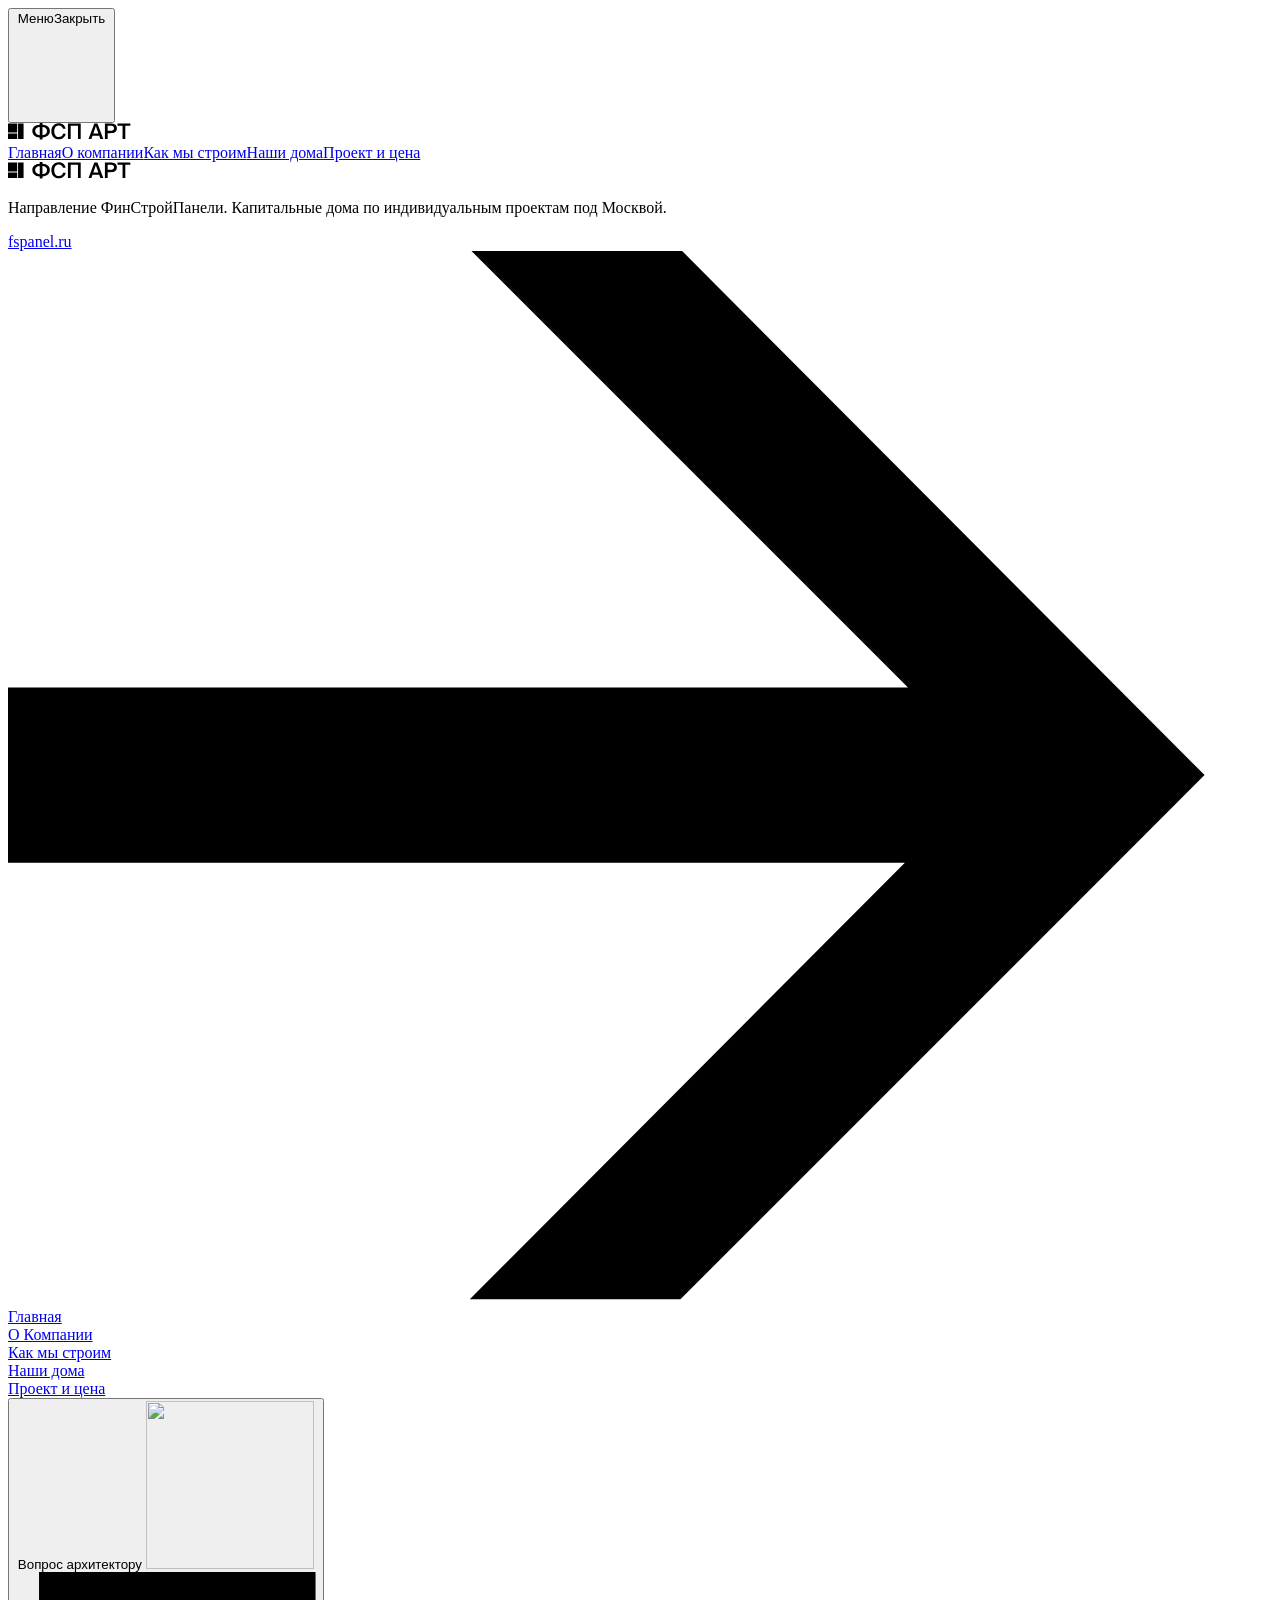
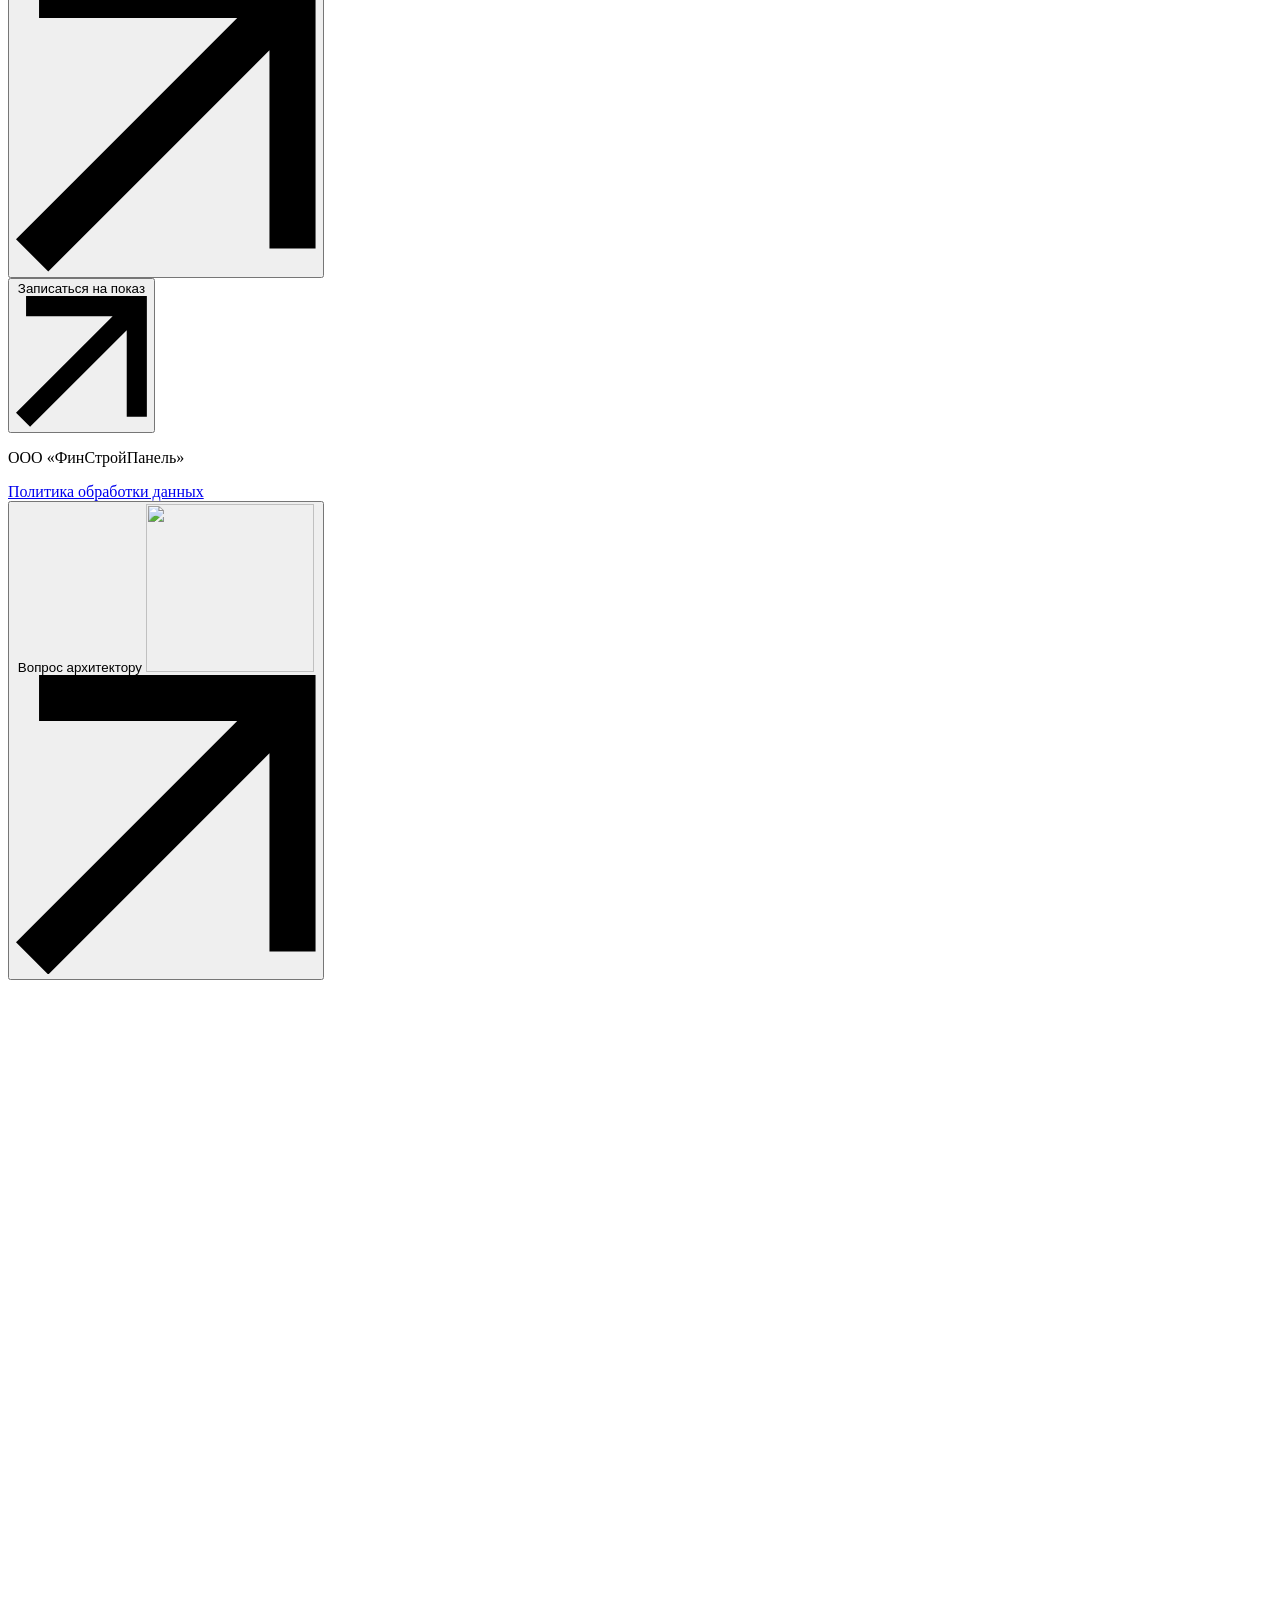
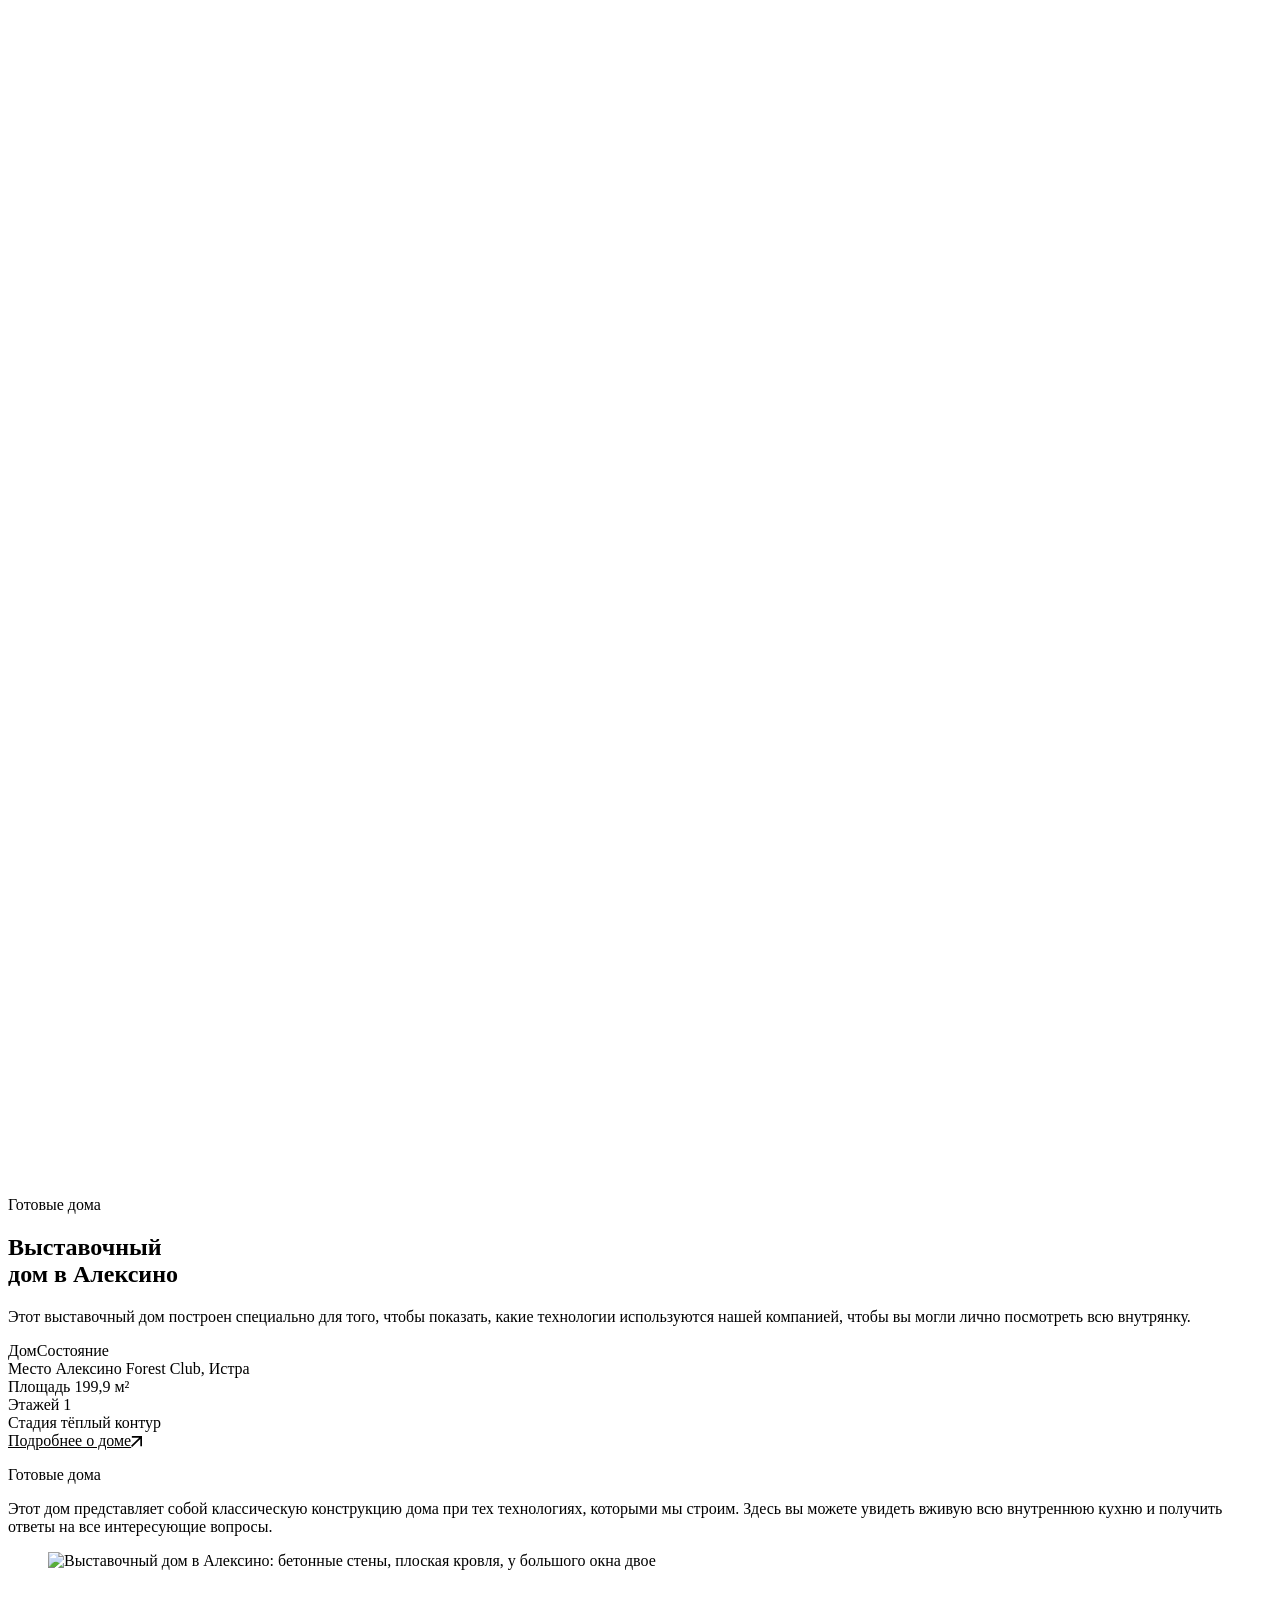
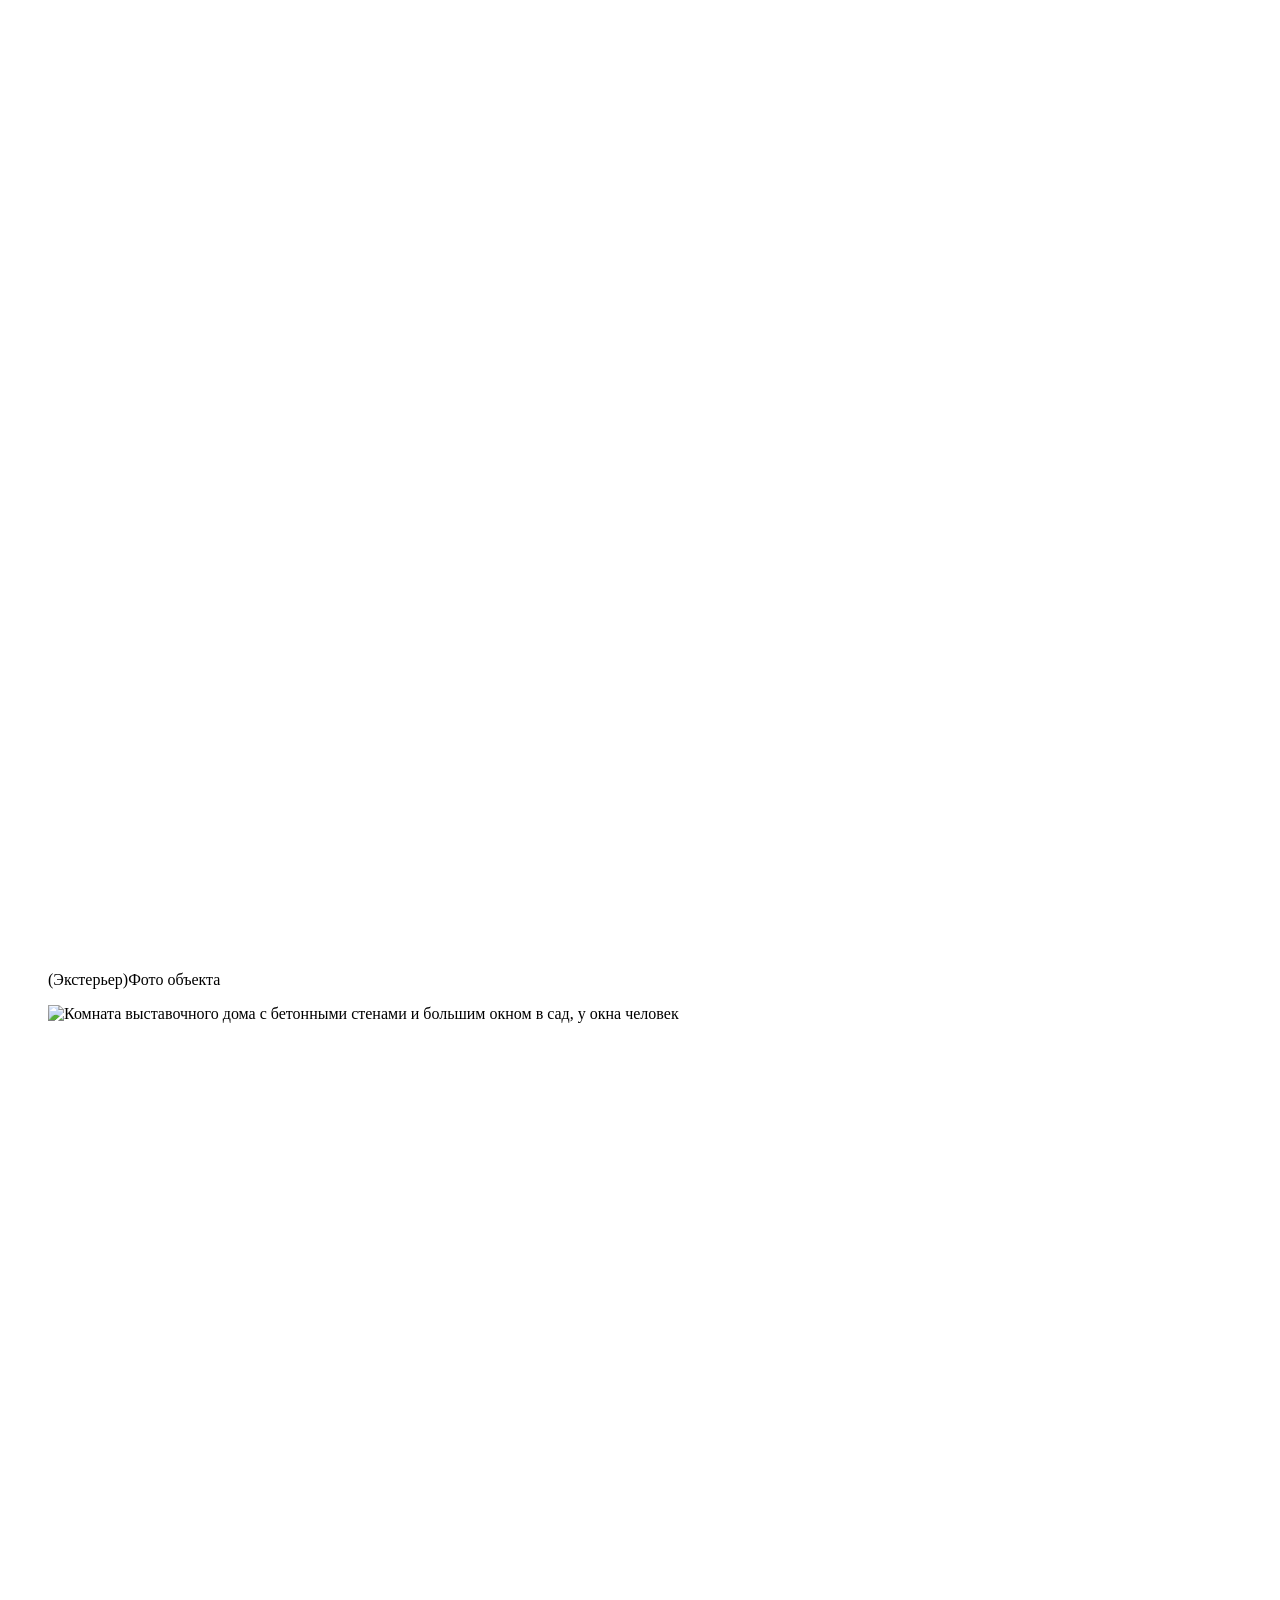
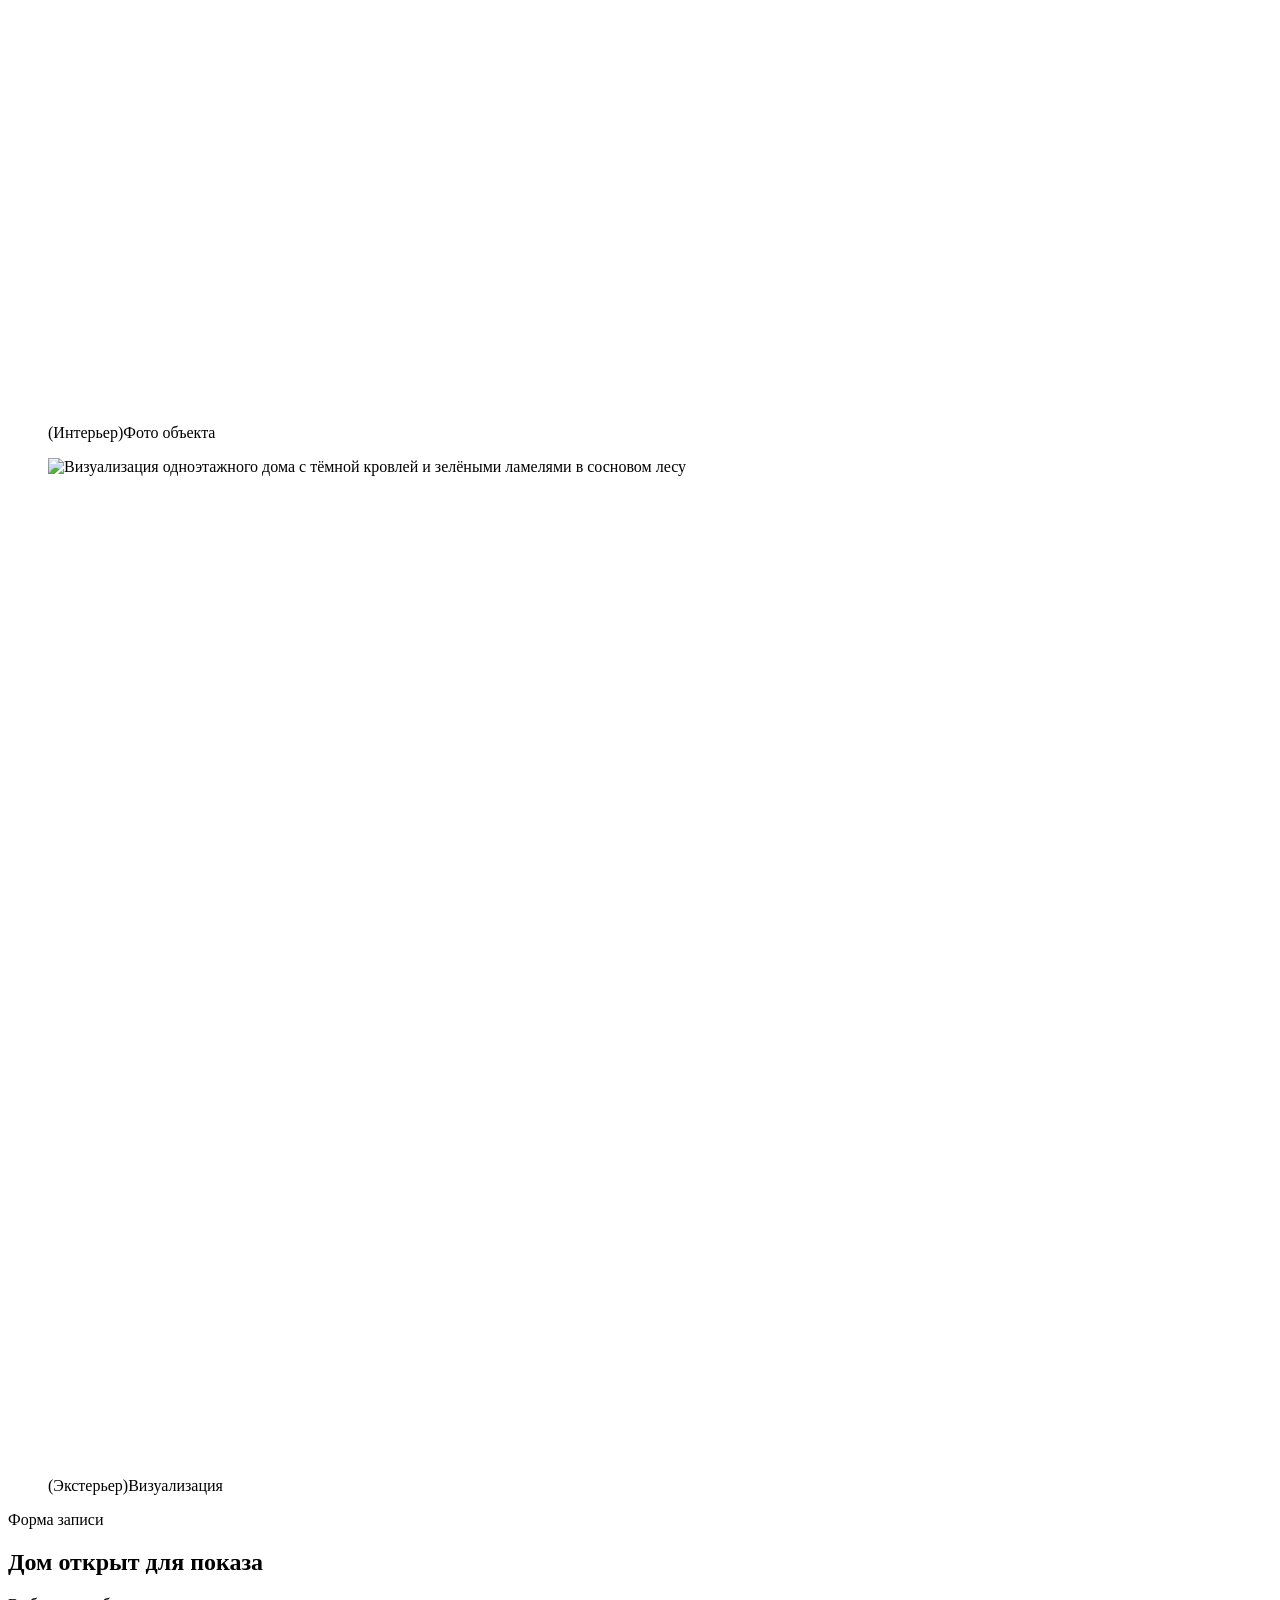
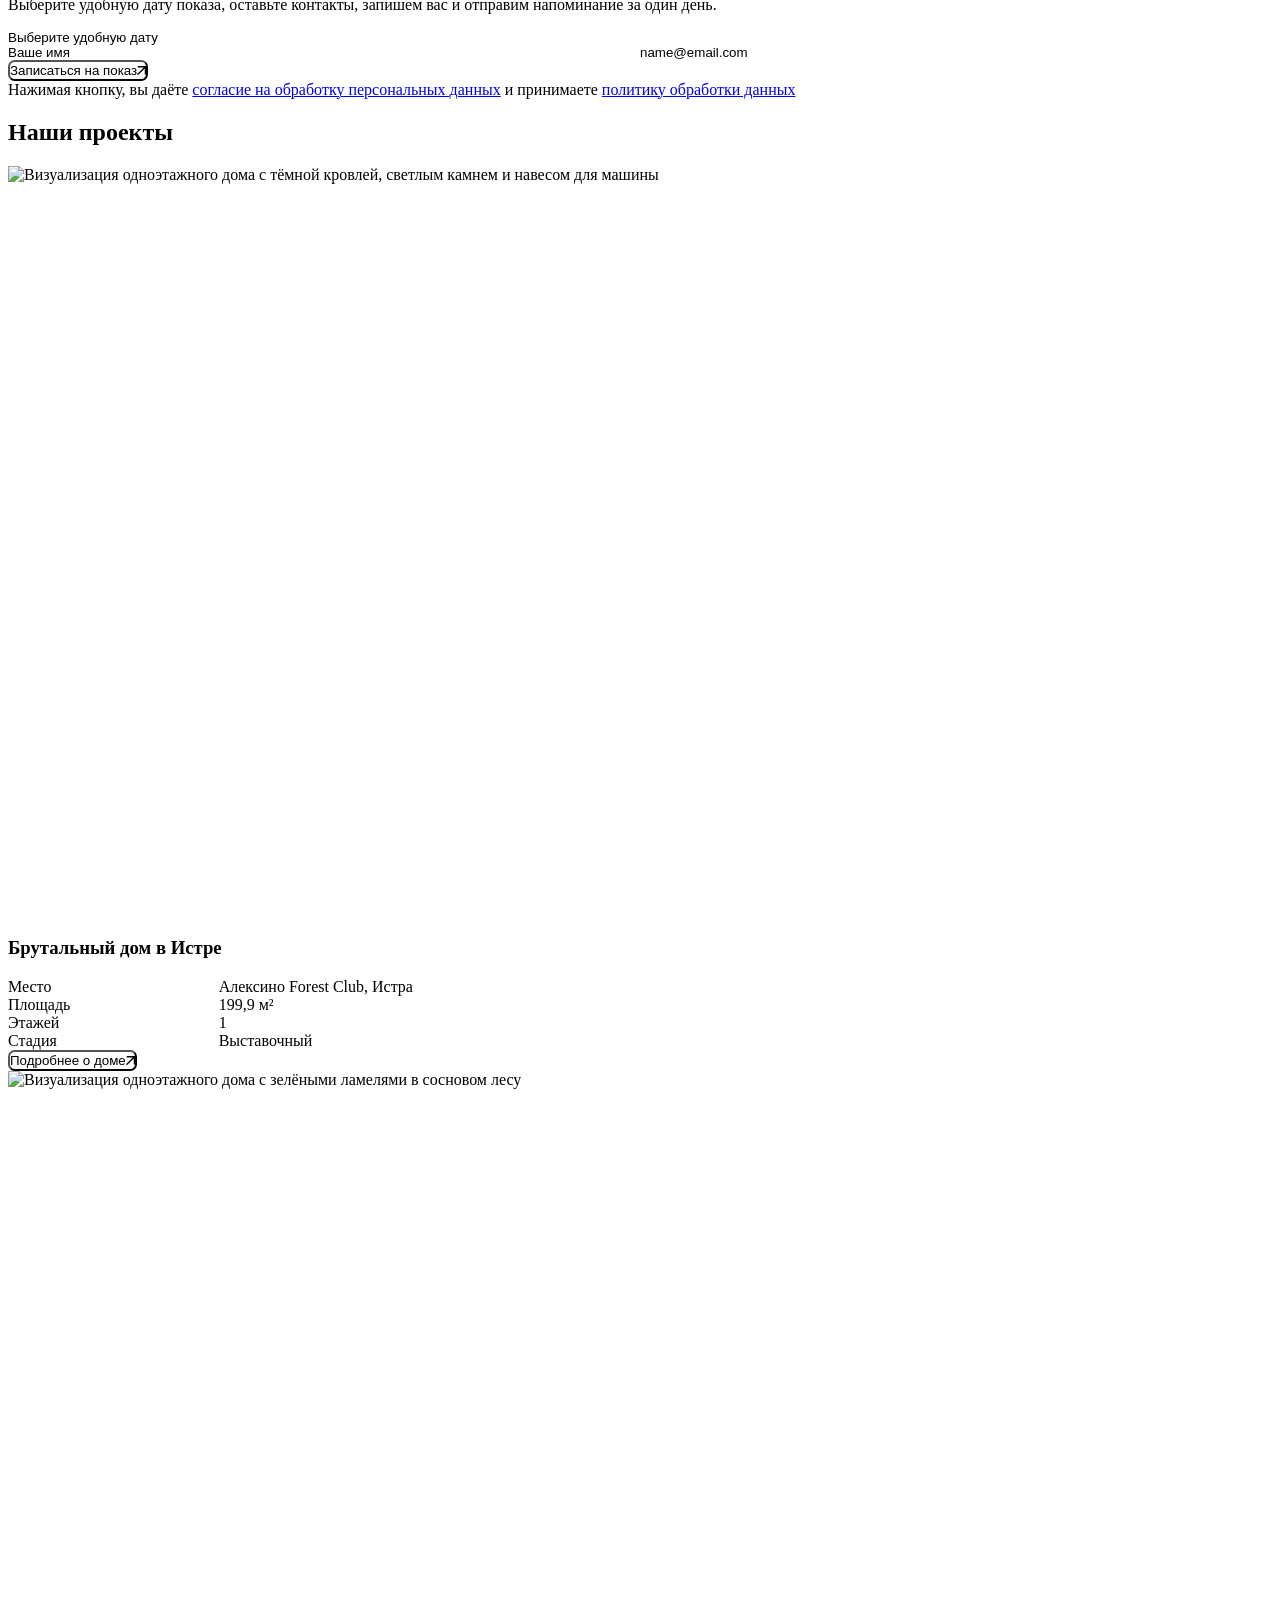
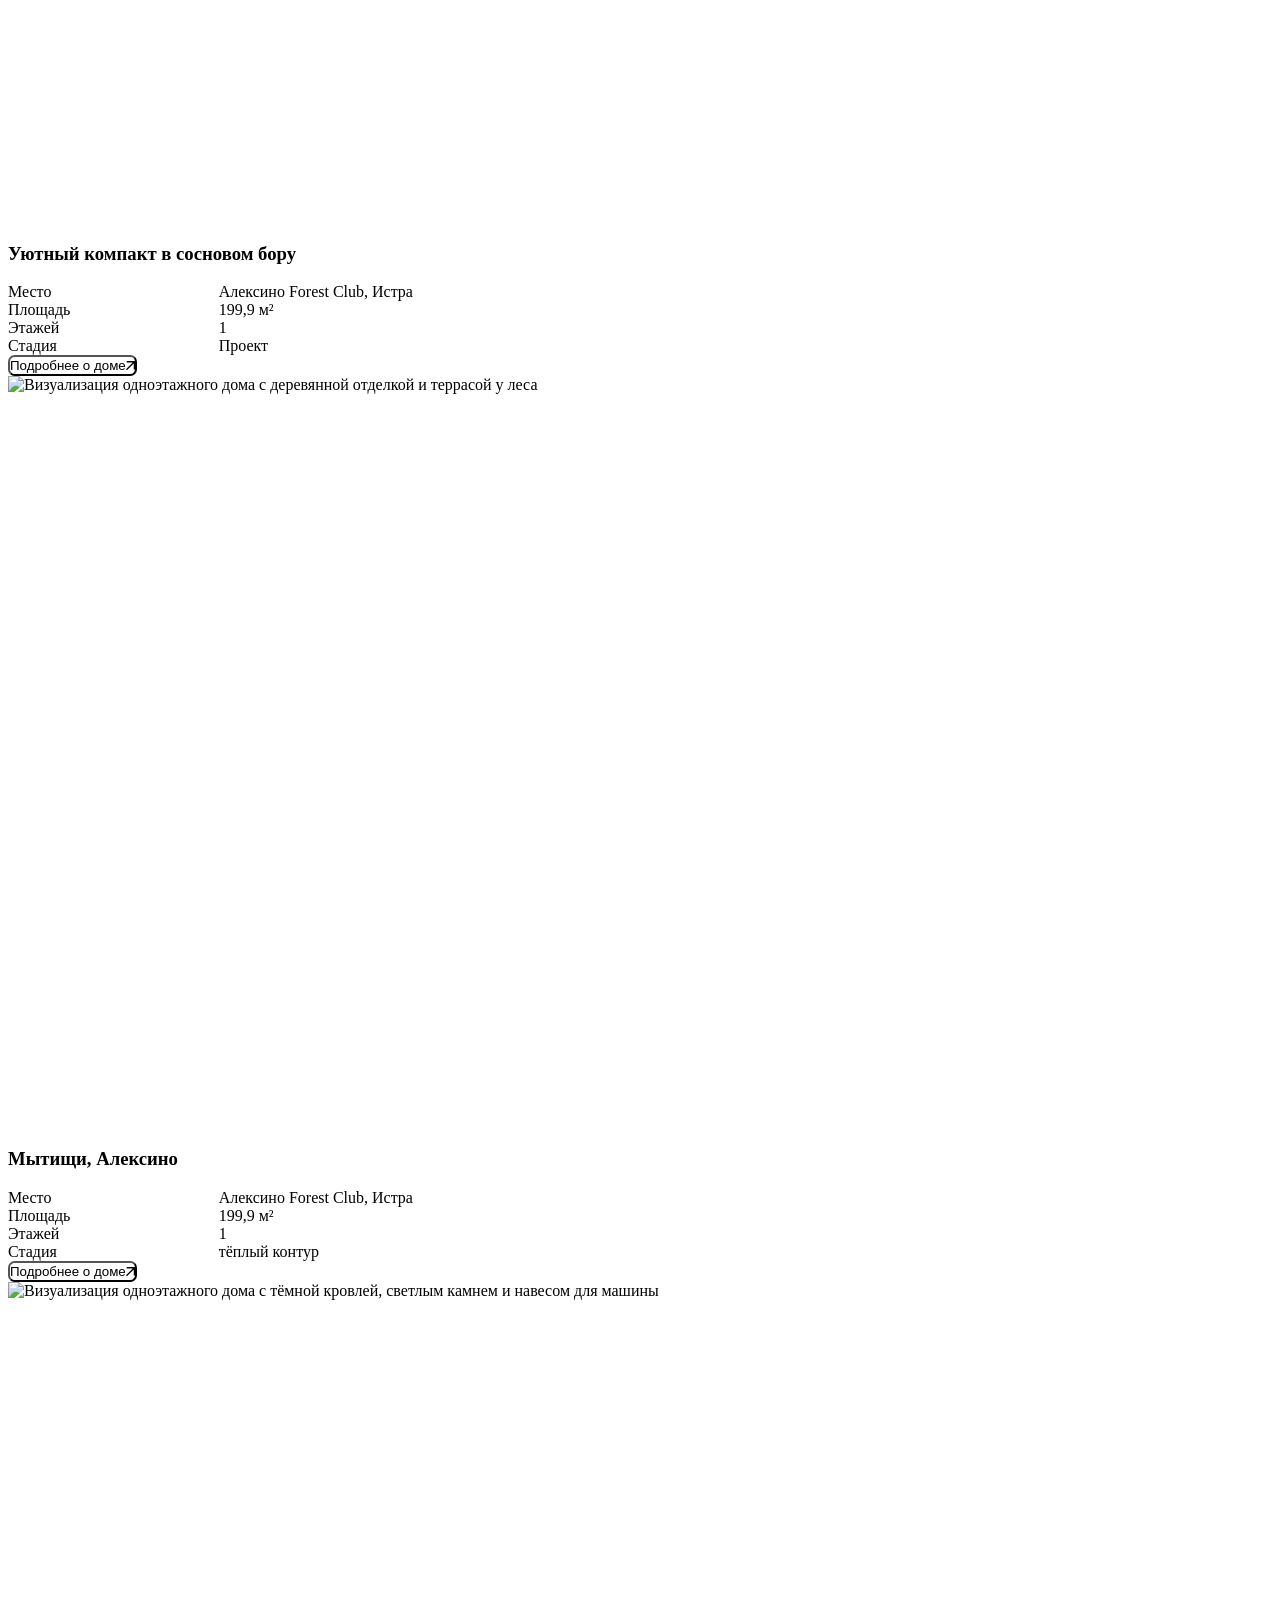
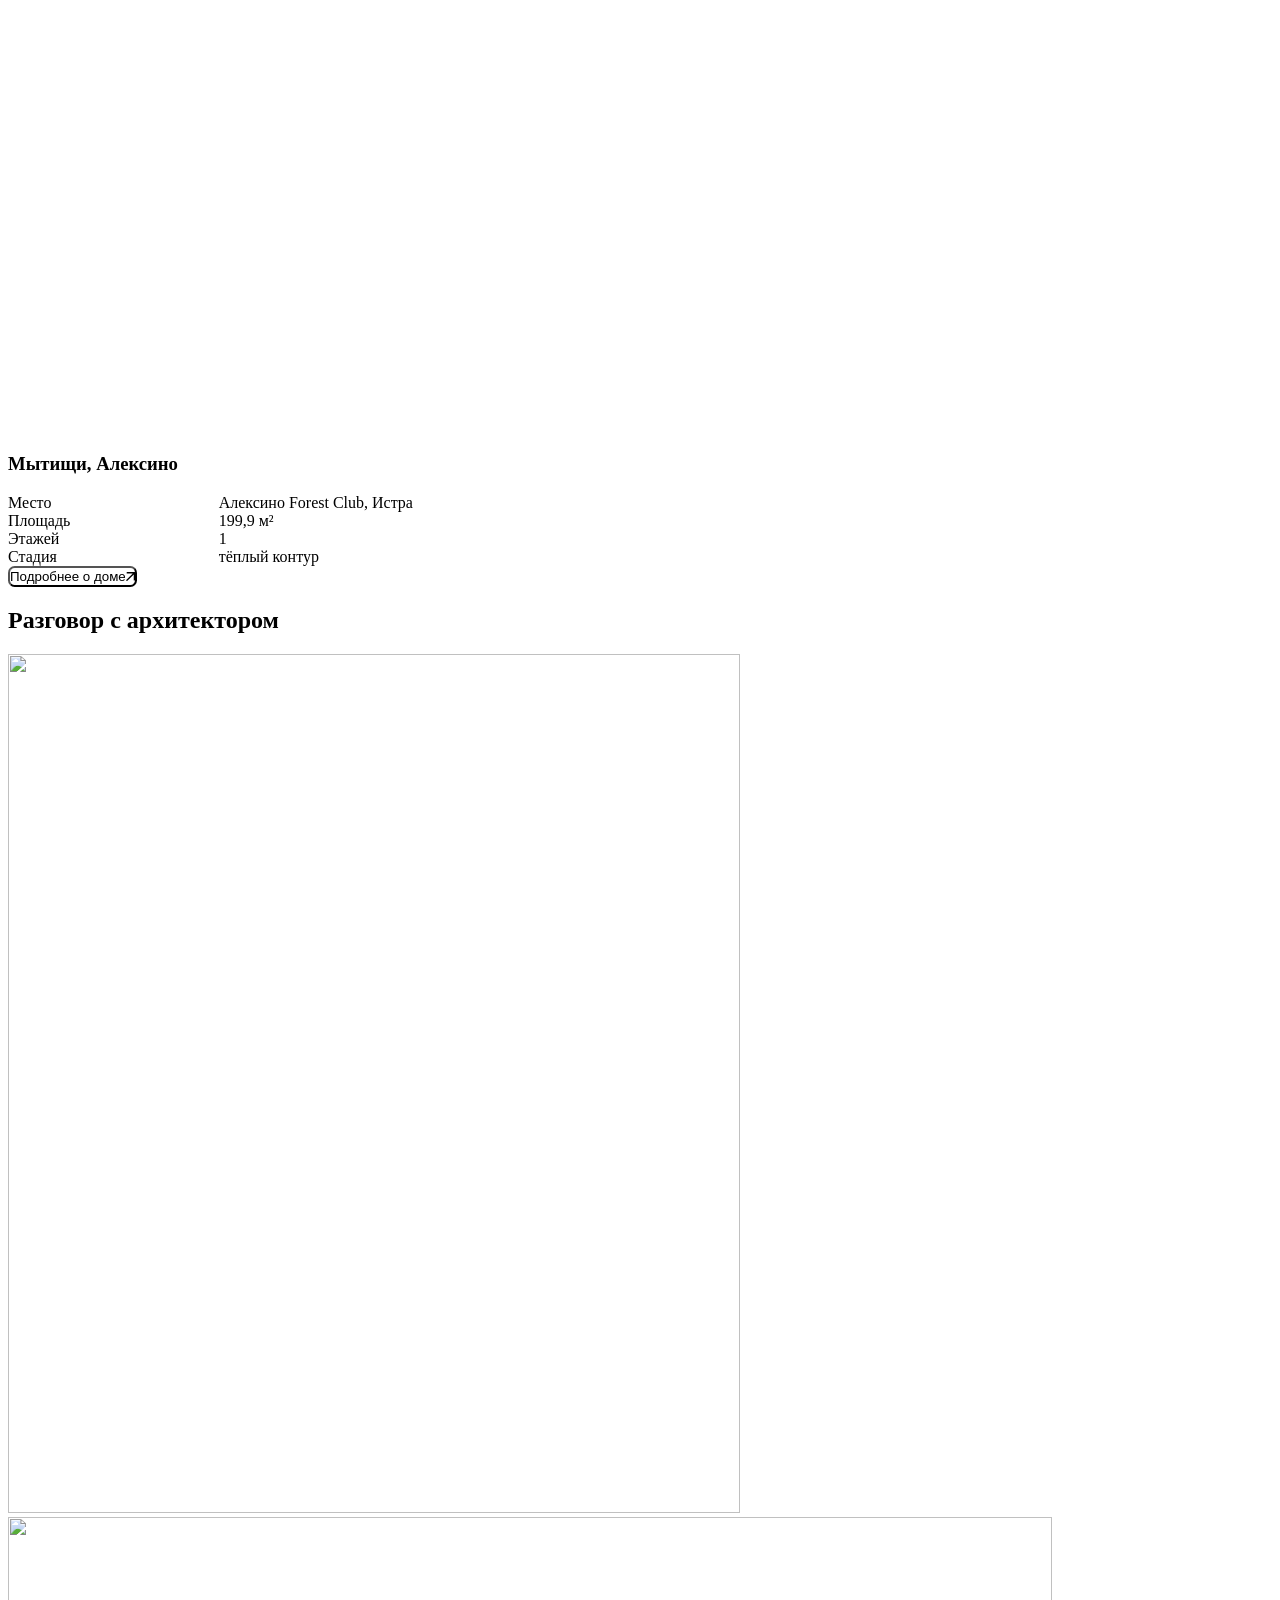
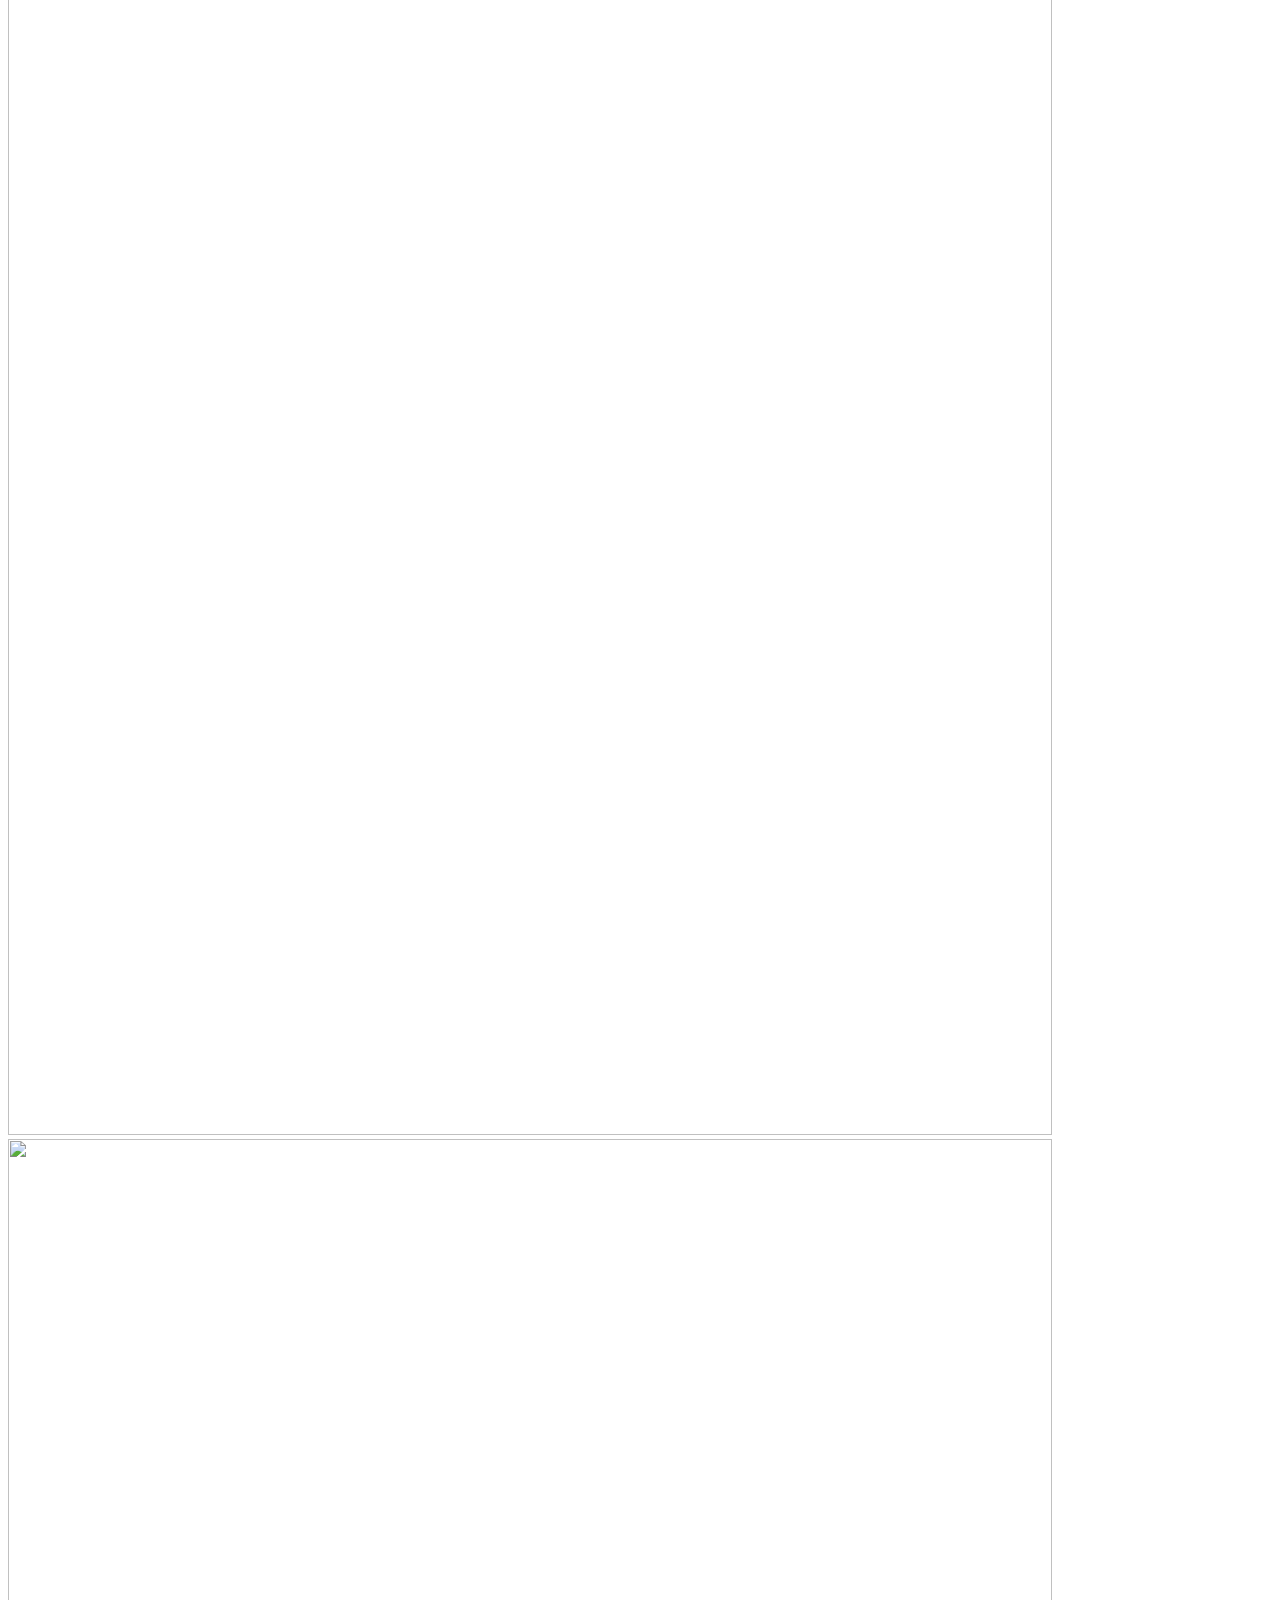
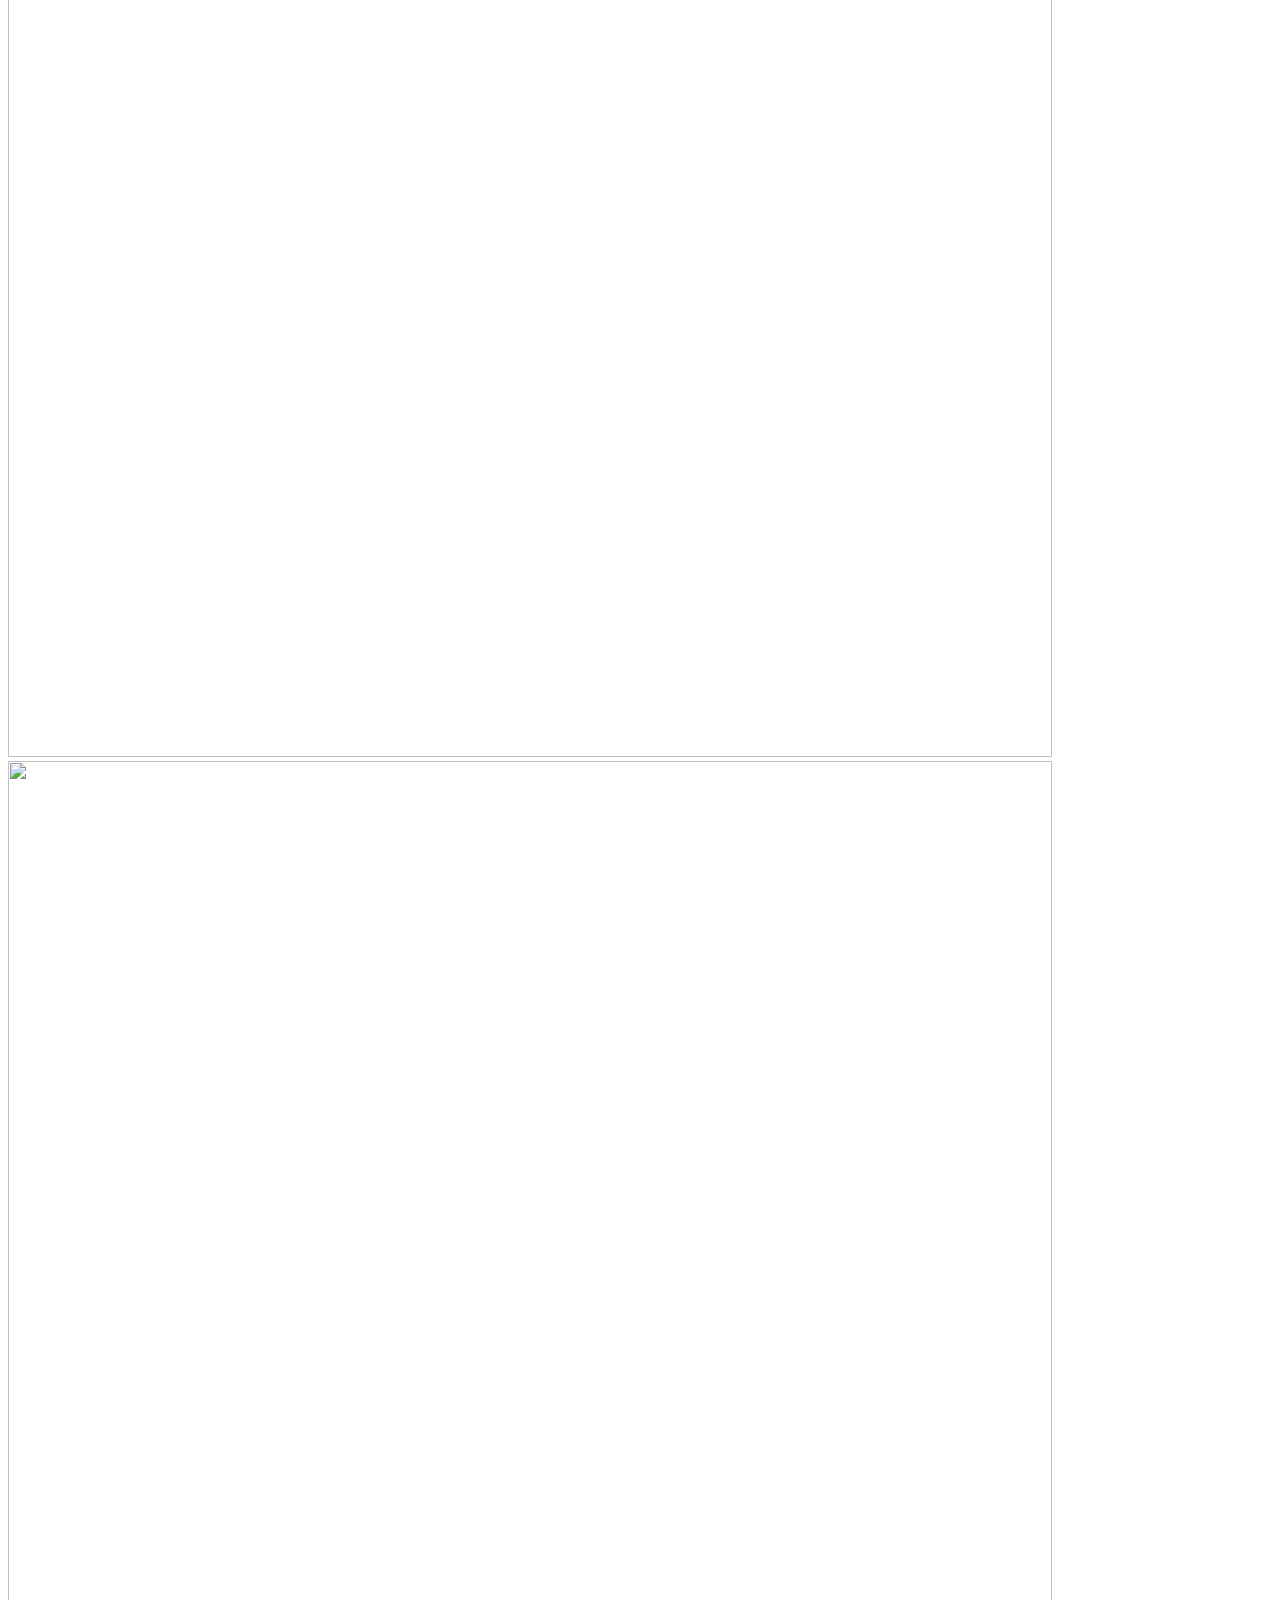
==== commit 4621c2a9: "Телефон, остальные страницы: графики без прокрутки вбок, шаги работы с полями, пары фото рядом, прол" ====
--- a/doma/index.html
+++ b/doma/index.html
@@ -50,11 +50,21 @@
       document.getAnimations().forEach(function (a) { if (a.animationName === 'page-transition-hold') a.cancel(); });
     };
 
+    // Back and forward: the page comes up from below as on any link, already in its place (scroll-memory.js) (Maksim 16.11: «когда нажимаешь назад,
+    // давай она также будет выезжать, просто выезжать нормально, плавно… без рывков»; before, it came up at its top and only then jumped to
+    // its place: «блик, потом анимация, потом опять какой-то рывок»). Loaded anew, it stays closed until it is ready and in its place
+    // (window.__fspPlaced), never longer than LIMIT; kept whole by the browser (back-forward cache), it is put in its place as it is shown again
+    var back = false;
+    try { back = performance.getEntriesByType('navigation')[0].type === 'back_forward'; } catch (e) {}
+    window.__fspPlaced = new Promise(function (resolve) { window.__fspPlace = resolve; });
+    var placed = function () { return Promise.race([window.__fspPlaced, new Promise(function (r) { setTimeout(r, LIMIT); })]); };
+
     addEventListener('pagereveal', function (e) {
       var transition = e.viewTransition;
       if (!transition) return;
       // those who ask for less motion: the next page simply shows
       if (matchMedia('(prefers-reduced-motion: reduce)').matches) { transition.skipTransition(); return; }
+      if (back) { transition.ready.then(ready).then(placed).then(play, function () {}); return; }
       transition.ready.then(ready).then(play, function () {});
     });
   })();
@@ -71,13 +81,12 @@
     from, to { clip-path: inset(100% 0% 0% 0%); }
   }
 </style><style>html.lenis,html.lenis body{height:auto}.lenis:not(.lenis-autoToggle).lenis-stopped{overflow:clip}.lenis [data-lenis-prevent],.lenis [data-lenis-prevent-wheel],.lenis [data-lenis-prevent-touch],.lenis [data-lenis-prevent-vertical],.lenis [data-lenis-prevent-horizontal]{overscroll-behavior:contain}.lenis.lenis-smooth iframe{pointer-events:none}.lenis.lenis-autoToggle{transition-property:overflow;transition-duration:1ms;transition-behavior:allow-discrete}
-</style><link rel="stylesheet" href="/fsp-site-preview/_astro/Base.Bv340yP1.css"><link rel="stylesheet" href="/fsp-site-preview/_astro/Header.Dr_EaMDi.css"><link rel="stylesheet" href="/fsp-site-preview/_astro/Social.CPlbAIk5.css"><style>.media-caption[data-astro-cid-nkoo6bfq]{display:flex;gap:var(--inline-xs)}.media-caption--muted[data-astro-cid-nkoo6bfq]{color:var(--text-muted)}.media-caption--secondary[data-astro-cid-nkoo6bfq]{color:var(--text-secondary)}.media-caption--mask[data-astro-cid-nkoo6bfq]{overflow:hidden}.media-caption--mask[data-astro-cid-nkoo6bfq]>span[data-astro-cid-nkoo6bfq]{display:block}
+</style><link rel="stylesheet" href="/fsp-site-preview/_astro/Base.B5Fj-sZz.css"><link rel="stylesheet" href="/fsp-site-preview/_astro/Header.Dr_EaMDi.css"><link rel="stylesheet" href="/fsp-site-preview/_astro/Social.CPlbAIk5.css"><style>.media-caption[data-astro-cid-nkoo6bfq]{display:flex;gap:var(--inline-xs)}.media-caption--muted[data-astro-cid-nkoo6bfq]{color:var(--text-muted)}.media-caption--secondary[data-astro-cid-nkoo6bfq]{color:var(--text-secondary)}.media-caption--mask[data-astro-cid-nkoo6bfq]{overflow:hidden}.media-caption--mask[data-astro-cid-nkoo6bfq]>span[data-astro-cid-nkoo6bfq]{display:block}
 .hero[data-astro-cid-ge2uvauf]{position:relative;z-index:0;height:200vh;height:200svh}.hero__stand[data-astro-cid-ge2uvauf]{position:sticky;top:0;height:100vh;height:100svh;overflow:clip}.hero__drift[data-astro-cid-ge2uvauf]{position:absolute;inset:0;will-change:transform}.hero__media[data-astro-cid-ge2uvauf],.hero__shade[data-astro-cid-ge2uvauf]{position:absolute;inset:0}.hero__photo[data-astro-cid-ge2uvauf]{position:absolute;top:var(--photo-top);left:var(--photo-left);width:var(--photo-width);height:var(--photo-height);max-width:none;object-fit:cover;object-position:var(--photo-position, 50% 0)}.hero__tone[data-astro-cid-ge2uvauf]{position:absolute;inset:0;background:var(--hero-tone-color, var(--bg-inverse));opacity:var(--hero-tone, .4)}.hero__glass[data-astro-cid-ge2uvauf]{position:absolute;inset:0;background:var(--drawing-glass);mix-blend-mode:color}.hero__top[data-astro-cid-ge2uvauf]{position:absolute;inset:0 0 auto;height:23.25em}.hero__top[data-astro-cid-ge2uvauf]:before{content:"";position:absolute;inset:0;background:linear-gradient(var(--color-graphite-950),transparent);opacity:.32}.hero__shade[data-astro-cid-ge2uvauf]{background:var(--color-graphite-950);opacity:0;pointer-events:none}.hero__frame[data-astro-cid-ge2uvauf]{position:absolute;inset:0;color:var(--text-inverse)}.hero__bar[data-astro-cid-ge2uvauf]{align-items:center;height:2.75em;margin-top:.75em}.hero__logo[data-astro-cid-ge2uvauf]{grid-column:1 / 7;justify-self:start;color:var(--icon-inverse)}.hero__menu[data-astro-cid-ge2uvauf]{grid-column:7 / -1;display:flex;align-items:center;gap:var(--size-4)}.hero__menu[data-astro-cid-ge2uvauf] a[data-astro-cid-ge2uvauf]{padding-left:.666667em;white-space:nowrap}.hero__menu[data-astro-cid-ge2uvauf] a[data-astro-cid-ge2uvauf]:first-child{padding-left:0}.hero__menu[data-astro-cid-ge2uvauf] a[data-astro-cid-ge2uvauf][aria-current]:not([href="/fsp-site-preview/"]){text-decoration:underline;text-decoration-thickness:from-font}.hero__copy[data-astro-cid-ge2uvauf]{position:absolute;left:calc(50% + .5em);top:9em;width:38.3125em}.hero__facts[data-astro-cid-ge2uvauf]{display:flex;gap:var(--stack-ml);margin:2.9375em 0 0;padding:0;list-style:none;white-space:nowrap}.hero__note[data-astro-cid-ge2uvauf]{max-width:22.625em;margin-top:var(--stack-md)}.hero__line[data-astro-cid-ge2uvauf]{display:block}.hero__line[data-astro-cid-ge2uvauf]>span[data-astro-cid-ge2uvauf]{display:block}html[data-intro] .hero__line[data-astro-cid-ge2uvauf]>span[data-astro-cid-ge2uvauf]{visibility:hidden}html[data-intro] [data-astro-cid-ge2uvauf][data-hero-fade],html[data-intro] [data-astro-cid-ge2uvauf][data-hero-facts]{visibility:hidden}html[data-intro=preloader] .hero[data-astro-cid-ge2uvauf]{z-index:101}html[data-intro=preloader] .hero__media[data-astro-cid-ge2uvauf]{visibility:hidden}@media screen and (max-width:767px){.hero__menu[data-astro-cid-ge2uvauf]{display:none}.hero__copy[data-astro-cid-ge2uvauf]{left:var(--layout-margin);right:var(--layout-margin);top:7.5em;width:auto}.hero__facts[data-astro-cid-ge2uvauf]{flex-wrap:wrap;row-gap:var(--inline-xs);column-gap:var(--stack-sm);margin-top:var(--stack-md)}.hero__photo[data-astro-cid-ge2uvauf]{top:0;left:0;width:100%;height:100%;object-position:var(--photo-position-phone, var(--photo-position, 50% 0))}.hero__title[data-astro-cid-ge2uvauf],.hero__facts[data-astro-cid-ge2uvauf]{font-kerning:none}}
-.house-gallery__top[data-astro-cid-npg5eopl]{align-items:start;margin-top:var(--section-intro-top)}.house-gallery__lead[data-astro-cid-npg5eopl]{grid-column:1 / 4;display:grid;gap:var(--stack-ml)}.house-gallery__label[data-astro-cid-npg5eopl]{margin:0;color:var(--text-muted)}.house-gallery__text[data-astro-cid-npg5eopl]{margin:0;color:var(--text-primary)}.house-gallery__first[data-astro-cid-npg5eopl]{grid-column:7 / 13}.house-gallery__pair[data-astro-cid-npg5eopl]{align-items:start;margin-top:var(--stack-2xl)}.house-gallery__slot--left[data-astro-cid-npg5eopl]{grid-column:1 / 7}.house-gallery__slot--right[data-astro-cid-npg5eopl]{grid-column:7 / 13;padding-top:22.0625em}.house-gallery__figure[data-astro-cid-npg5eopl]{display:grid;gap:var(--stack-sm);will-change:transform}@media screen and (max-width:767px){.house-gallery__lead[data-astro-cid-npg5eopl],.house-gallery__first[data-astro-cid-npg5eopl],.house-gallery__slot--left[data-astro-cid-npg5eopl],.house-gallery__slot--right[data-astro-cid-npg5eopl]{grid-column:1 / -1}.house-gallery__first[data-astro-cid-npg5eopl]{margin-top:var(--stack-lg)}.house-gallery__pair[data-astro-cid-npg5eopl]{row-gap:var(--stack-lg);margin-top:var(--stack-xl)}.house-gallery__slot--right[data-astro-cid-npg5eopl]{padding-top:0}}.house-intro[data-astro-cid-twzhruhi]{padding-block:var(--section-content-top)}.house-intro__grid[data-astro-cid-twzhruhi]{row-gap:var(--stack-ml);align-items:start}.house-intro__label[data-astro-cid-twzhruhi]{grid-column:1 / 3;grid-row:1;margin:0;color:var(--text-muted)}.house-intro__text[data-astro-cid-twzhruhi]{grid-column:7 / 12;grid-row:1}.house-intro__table[data-astro-cid-twzhruhi]{grid-column:7 / 13;grid-row:2;display:grid;grid-template-columns:repeat(6,minmax(0,1fr));column-gap:var(--layout-gutter)}.house-intro__button[data-astro-cid-twzhruhi]{grid-column:7 / 13;grid-row:3}.house-intro__row[data-astro-cid-twzhruhi]{display:grid;grid-template-columns:subgrid;grid-column:1 / -1;align-items:center;padding-block:var(--stack-sm);border-bottom:var(--stroke-default) solid var(--border-default);color:var(--text-secondary)}.house-intro__row[data-astro-cid-twzhruhi]>[data-astro-cid-twzhruhi]:first-child{grid-column:1 / 3}.house-intro__row[data-astro-cid-twzhruhi]>[data-astro-cid-twzhruhi]:last-child{grid-column:3 / -1}.house-intro__row--head[data-astro-cid-twzhruhi]{border-bottom:0;color:var(--text-muted)}.house-intro__row--head[data-astro-cid-twzhruhi]+.house-intro__row[data-astro-cid-twzhruhi]{border-top:var(--stroke-default) solid var(--border-default)}@media screen and (max-width:767px){.house-intro__label[data-astro-cid-twzhruhi],.house-intro__text[data-astro-cid-twzhruhi],.house-intro__table[data-astro-cid-twzhruhi],.house-intro__button[data-astro-cid-twzhruhi]{grid-column:1 / -1;grid-row:auto}.house-intro__table[data-astro-cid-twzhruhi]{grid-template-columns:repeat(4,minmax(0,1fr))}.house-intro__row[data-astro-cid-twzhruhi]>[data-astro-cid-twzhruhi]:first-child{grid-column:1 / 2}.house-intro__row[data-astro-cid-twzhruhi]>[data-astro-cid-twzhruhi]:last-child{grid-column:2 / -1}}.house-list[data-astro-cid-5y3aehp6]{position:relative;isolation:isolate;color:var(--text-primary);padding-bottom:var(--section-content-top)}.house-list[data-astro-cid-5y3aehp6]:before{content:"";position:absolute;inset:0 -100vmax;z-index:-1;background:var(--bg-page)}.house-list__rows[data-astro-cid-5y3aehp6]{margin-top:var(--section-content-top)}.house-list__row[data-astro-cid-5y3aehp6]{align-items:start;padding-block:var(--stack-ml)}.house-list__photo[data-astro-cid-5y3aehp6]{grid-column:1 / 6}.house-list__info[data-astro-cid-5y3aehp6]{grid-column:7 / 13;display:grid;justify-items:start;gap:var(--stack-ml)}.house-list__name[data-astro-cid-5y3aehp6]{margin:0;color:var(--text-primary)}@media screen and (max-width:767px){.house-list__photo[data-astro-cid-5y3aehp6],.house-list__info[data-astro-cid-5y3aehp6]{grid-column:1 / -1}.house-list__row[data-astro-cid-5y3aehp6]{row-gap:var(--stack-md)}}
-.btn[data-astro-cid-ekguhzzh]{display:inline-flex;align-items:center;gap:var(--button-gap);height:var(--button-height);padding-inline:var(--button-padding-left) var(--button-padding-right);border-radius:.5em;white-space:nowrap}.btn--primary[data-astro-cid-ekguhzzh]{background:var(--button-primary-bg);color:var(--button-primary-text)}.btn--secondary[data-astro-cid-ekguhzzh]{background:var(--button-secondary-bg);color:var(--button-secondary-text)}.btn__arrow[data-astro-cid-ekguhzzh]{width:.6875em;height:.6875em;flex:none}@media screen and (max-width:767px){.btn[data-astro-cid-ekguhzzh]{gap:var(--size-16);padding-inline:var(--size-32) var(--size-28)}}
+</style><link rel="stylesheet" href="/fsp-site-preview/_astro/index.B-blbrm2.css"><style>.btn[data-astro-cid-ekguhzzh]{display:inline-flex;align-items:center;gap:var(--button-gap);height:var(--button-height);padding-inline:var(--button-padding-left) var(--button-padding-right);border-radius:.5em;white-space:nowrap}.btn--primary[data-astro-cid-ekguhzzh]{background:var(--button-primary-bg);color:var(--button-primary-text)}.btn--secondary[data-astro-cid-ekguhzzh]{background:var(--button-secondary-bg);color:var(--button-secondary-text)}.btn__arrow[data-astro-cid-ekguhzzh]{width:.6875em;height:.6875em;flex:none}@media screen and (max-width:767px){.btn[data-astro-cid-ekguhzzh]{gap:var(--size-16);padding-inline:var(--size-32) var(--size-28)}}
 .house-facts[data-astro-cid-4uxoq4ql]{display:grid;grid-template-columns:repeat(6,minmax(0,1fr));column-gap:var(--layout-gutter);width:100%;margin:0}.house-facts__row[data-astro-cid-4uxoq4ql]{display:grid;grid-template-columns:subgrid;grid-column:1 / -1;padding-block:var(--inline-xs);color:var(--text-secondary)}.house-facts__row[data-astro-cid-4uxoq4ql] dt[data-astro-cid-4uxoq4ql]{grid-column:1 / 2}.house-facts__row[data-astro-cid-4uxoq4ql] dd[data-astro-cid-4uxoq4ql]{grid-column:2 / -1;margin:0}@media screen and (max-width:767px){.house-facts[data-astro-cid-4uxoq4ql]{grid-template-columns:repeat(4,minmax(0,1fr))}}
 .showing[data-astro-cid-h735ucuz]{position:relative;isolation:isolate;padding-block:var(--section-padding-y);color:var(--text-primary)}.showing[data-astro-cid-h735ucuz]:before{content:"";position:absolute;inset:0 -100vmax;z-index:-1;background:var(--bg-page);box-shadow:inset 0 var(--stroke-default) var(--border-default)}.showing__grid[data-astro-cid-h735ucuz]{align-items:start;row-gap:var(--stack-lg)}.showing__label[data-astro-cid-h735ucuz]{grid-column:1 / 3;grid-row:1;margin:0;color:var(--text-muted)}.showing__text[data-astro-cid-h735ucuz]{grid-column:7 / 12;grid-row:1}.showing__fields[data-astro-cid-h735ucuz]{grid-column:7 / 11;grid-row:2;display:grid;grid-template-columns:minmax(0,1fr);gap:var(--stack-ml)}.showing__pair[data-astro-cid-h735ucuz]{display:grid;grid-template-columns:repeat(2,minmax(0,1fr));column-gap:var(--layout-gutter)}.showing__button[data-astro-cid-h735ucuz]{grid-column:7 / 13;grid-row:3}.showing__thanks[data-astro-cid-h735ucuz]{grid-column:7 / 11;grid-row:2;margin:0}.showing__policy[data-astro-cid-h735ucuz]{margin:var(--stack-sm) 0 0;color:var(--text-muted)}.showing__policy[data-astro-cid-h735ucuz] a[data-astro-cid-h735ucuz]{text-decoration:underline;text-decoration-thickness:from-font}.showing__field[data-astro-cid-h735ucuz]{position:relative;display:flex;align-items:center;padding-bottom:var(--button-gap);border-bottom:var(--stroke-default) solid var(--border-strong)}.showing__input[data-astro-cid-h735ucuz]{flex:1;min-width:0;padding:0;border:0;border-radius:0;background:none;color:var(--text-primary);outline:none}.showing__input[data-astro-cid-h735ucuz]::placeholder{color:var(--text-muted);opacity:1}.showing__field[data-astro-cid-h735ucuz]:focus-within{border-bottom-color:var(--border-inverse)}.showing__field[data-astro-cid-h735ucuz].is-wrong{border-bottom-color:var(--accent-mark)}.showing__select[data-astro-cid-h735ucuz]{appearance:none;padding-right:1.5em;cursor:pointer}.showing__select[data-astro-cid-h735ucuz]:invalid{color:var(--text-muted)}.showing__select[data-astro-cid-h735ucuz] option[data-astro-cid-h735ucuz]{color:initial}.showing__chevron[data-astro-cid-h735ucuz]{position:absolute;right:0;top:50%;width:1.5em;height:1.5em;margin-top:calc(-12em / 16 - var(--button-gap) / 2);fill:none;stroke:var(--border-inverse);stroke-width:1.5px;pointer-events:none}@media screen and (max-width:767px){.showing__label[data-astro-cid-h735ucuz],.showing__text[data-astro-cid-h735ucuz],.showing__fields[data-astro-cid-h735ucuz],.showing__button[data-astro-cid-h735ucuz],.showing__thanks[data-astro-cid-h735ucuz]{grid-column:1 / -1;grid-row:auto}.showing__thanks[data-astro-cid-h735ucuz]{grid-row:3}}
 </style></head> <body data-scrolling-started="false" data-scrolling-direction="up">   <nav class="menu-button menu-button--hero" aria-label="Меню" data-astro-cid-jkphbzk7> <button class="menu-button__button" type="button" data-menu-toggle aria-expanded="false" aria-controls="menu" data-astro-cid-jkphbzk7> <span class="ui-nav menu-button__label" data-menu-label data-astro-cid-jkphbzk7><span data-menu-word data-astro-cid-jkphbzk7>Меню</span><span data-menu-word data-astro-cid-jkphbzk7>Закрыть</span></span> <svg class="menu-button__plus" viewBox="0 0 12 12" aria-hidden="true" data-astro-cid-jkphbzk7><path d="M6 0V12M0 6H12" data-astro-cid-jkphbzk7></path></svg> </button> </nav> <div class="header" data-astro-cid-nen7h5rs> <div class="page-frame" data-astro-cid-nen7h5rs> <div class="page-grid header__row" data-astro-cid-nen7h5rs> <a class="header__logo" href="/fsp-site-preview/" aria-label="ФСП АРТ" data-astro-cid-nen7h5rs><svg class="logo" viewBox="0 0 124 17" style="width: calc(124em / 16)" aria-hidden="true" data-astro-cid-f7espo7c> <path d="M10.0583 0.429688H15.5723V16.002H10.0583V0.429688ZM0 0.429688H9.19065V9.62033H0V0.429688ZM0 10.488H9.19065V16.002H0V10.488Z" data-astro-cid-f7espo7c></path> <path d="M31.7289 16.4321H34.4788V14.5415C39.2471 14.305 41.8882 11.7493 41.8882 8.07577C41.8882 4.4039 39.269 1.998 34.4788 1.76142V0H31.7289V1.76142C26.9823 1.998 24.3398 4.4039 24.3398 8.07577C24.3398 11.7493 26.9823 14.3266 31.7289 14.5415V16.4321ZM31.7505 12.2647C28.9367 12.0937 27.1973 10.5891 27.1973 8.07577C27.1973 5.56411 28.9367 4.18896 31.7505 4.03788V12.2647ZM34.4572 4.03788C37.2494 4.18896 39.0105 5.56411 39.0105 8.07577C39.0105 10.5891 37.271 12.0937 34.4572 12.2647V4.03788ZM55.0346 10.7186C54.5611 12.8659 52.9508 13.9825 50.8017 13.9825C48.1609 13.9825 46.2282 11.8788 46.2282 8.18324C46.2282 4.48974 48.2028 2.44951 50.7598 2.44951C52.9508 2.44951 54.4753 3.71581 54.9271 5.71347H57.6335C57.0106 2.29843 54.3462 0.151077 50.8673 0.151077C46.2921 0.151077 43.3708 3.32954 43.3708 8.18324C43.3708 13.039 46.0991 16.281 50.7162 16.281C54.304 16.281 57.0745 14.2191 57.719 10.7186H55.0346ZM59.9319 16.0022H62.6805V2.83579H69.9621V16.0022H72.7107V0.429884H59.9319V16.0022Z" data-astro-cid-f7espo7c></path> <path d="M80.5281 16.002H83.3841L84.4788 12.8657H91.2247L92.3413 16.002H95.3048L89.4416 0.429688H86.327L80.5281 16.002ZM85.2963 10.5673L87.8299 3.28573L90.4072 10.5673H85.2963ZM96.9165 16.002H99.6651V10.1374H102.222C106.109 10.1374 108.901 9.23577 108.901 5.26176C108.901 1.33134 106.109 0.429688 102.222 0.429688H96.9165V16.002ZM99.6651 7.77513V2.7501H102.371C104.433 2.7501 106.045 3.07217 106.045 5.26176C106.045 7.49633 104.433 7.77513 102.371 7.77513H99.6651ZM114.551 16.002H117.299V2.83559H122.348V0.429688H109.502V2.83559H114.551V16.002Z" data-astro-cid-f7espo7c></path> </svg></a> <nav class="header__nav" aria-label="Страницы" data-astro-cid-nen7h5rs> <a class="ui-nav header__item" href="/fsp-site-preview/" data-astro-cid-nen7h5rs>Главная</a><a class="ui-nav header__item" href="/fsp-site-preview/o-kompanii/" data-astro-cid-nen7h5rs>О компании</a><a class="ui-nav header__item" href="/fsp-site-preview/kak-my-stroim/" data-astro-cid-nen7h5rs>Как мы строим</a><a class="ui-nav header__item header__item--here" href="/fsp-site-preview/doma/" aria-current="page" data-astro-cid-nen7h5rs>Наши дома</a><a class="ui-nav header__item" href="/fsp-site-preview/individualnyj-proekt/" data-astro-cid-nen7h5rs>Проект и цена</a> </nav> </div> </div> </div> <div class="menu" id="menu" data-menu data-lenis-prevent inert data-astro-cid-xrc56gie> <div class="page-frame menu__frame" data-astro-cid-xrc56gie> <a class="menu__logo" href="/fsp-site-preview/" aria-label="ФСП АРТ" data-astro-cid-xrc56gie><svg class="logo" viewBox="0 0 124 17" style="width: calc(124em / 16)" aria-hidden="true" data-astro-cid-f7espo7c> <path d="M10.0583 0.429688H15.5723V16.002H10.0583V0.429688ZM0 0.429688H9.19065V9.62033H0V0.429688ZM0 10.488H9.19065V16.002H0V10.488Z" data-astro-cid-f7espo7c></path> <path d="M31.7289 16.4321H34.4788V14.5415C39.2471 14.305 41.8882 11.7493 41.8882 8.07577C41.8882 4.4039 39.269 1.998 34.4788 1.76142V0H31.7289V1.76142C26.9823 1.998 24.3398 4.4039 24.3398 8.07577C24.3398 11.7493 26.9823 14.3266 31.7289 14.5415V16.4321ZM31.7505 12.2647C28.9367 12.0937 27.1973 10.5891 27.1973 8.07577C27.1973 5.56411 28.9367 4.18896 31.7505 4.03788V12.2647ZM34.4572 4.03788C37.2494 4.18896 39.0105 5.56411 39.0105 8.07577C39.0105 10.5891 37.271 12.0937 34.4572 12.2647V4.03788ZM55.0346 10.7186C54.5611 12.8659 52.9508 13.9825 50.8017 13.9825C48.1609 13.9825 46.2282 11.8788 46.2282 8.18324C46.2282 4.48974 48.2028 2.44951 50.7598 2.44951C52.9508 2.44951 54.4753 3.71581 54.9271 5.71347H57.6335C57.0106 2.29843 54.3462 0.151077 50.8673 0.151077C46.2921 0.151077 43.3708 3.32954 43.3708 8.18324C43.3708 13.039 46.0991 16.281 50.7162 16.281C54.304 16.281 57.0745 14.2191 57.719 10.7186H55.0346ZM59.9319 16.0022H62.6805V2.83579H69.9621V16.0022H72.7107V0.429884H59.9319V16.0022Z" data-astro-cid-f7espo7c></path> <path d="M80.5281 16.002H83.3841L84.4788 12.8657H91.2247L92.3413 16.002H95.3048L89.4416 0.429688H86.327L80.5281 16.002ZM85.2963 10.5673L87.8299 3.28573L90.4072 10.5673H85.2963ZM96.9165 16.002H99.6651V10.1374H102.222C106.109 10.1374 108.901 9.23577 108.901 5.26176C108.901 1.33134 106.109 0.429688 102.222 0.429688H96.9165V16.002ZM99.6651 7.77513V2.7501H102.371C104.433 2.7501 106.045 3.07217 106.045 5.26176C106.045 7.49633 104.433 7.77513 102.371 7.77513H99.6651ZM114.551 16.002H117.299V2.83559H122.348V0.429688H109.502V2.83559H114.551V16.002Z" data-astro-cid-f7espo7c></path> </svg></a> <div class="page-grid menu__body" data-astro-cid-xrc56gie> <div class="menu__about" data-astro-cid-xrc56gie> <div class="menu__mask" data-astro-cid-xrc56gie><p class="text-s" data-menu-line data-astro-cid-xrc56gie>Направление ФинСтройПанели. Капитальные дома по индивидуальным проектам под Москвой.</p></div> <div class="menu__mask" data-astro-cid-xrc56gie><a class="menu__site" href="https://fspanel.ru" data-menu-line data-astro-cid-xrc56gie><span class="text-s" data-astro-cid-xrc56gie>fspanel.ru</span><svg class="link-arrow" viewBox="0 0 12 10" aria-hidden="true" data-astro-cid-soxo5sbw><path d="M4.3839 9.95188L9.3599 4.95988L4.3999 0H6.3999L11.3599 4.97587L6.3839 9.95188H4.3839ZM0 4.14388H10.3839V5.80787H0V4.14388Z" data-astro-cid-soxo5sbw></path></svg></a></div> </div> <div class="menu__main" data-astro-cid-xrc56gie> <nav class="menu__links" aria-label="Страницы" data-astro-cid-xrc56gie> <div class="heading-h1 menu__mask menu__mask--title" data-astro-cid-xrc56gie> <a class="menu__link" href="/fsp-site-preview/" data-menu-line data-astro-cid-xrc56gie>Главная</a> </div><div class="heading-h1 menu__mask menu__mask--title" data-astro-cid-xrc56gie> <a class="menu__link" href="/fsp-site-preview/o-kompanii/" data-menu-line data-astro-cid-xrc56gie>О Компании</a> </div><div class="heading-h1 menu__mask menu__mask--title" data-astro-cid-xrc56gie> <a class="menu__link" href="/fsp-site-preview/kak-my-stroim/" data-menu-line data-astro-cid-xrc56gie>Как мы строим</a> </div><div class="heading-h1 menu__mask menu__mask--title" data-astro-cid-xrc56gie> <a class="menu__link menu__link--here" href="/fsp-site-preview/doma/" aria-current="page" data-menu-line data-astro-cid-xrc56gie>Наши дома</a> </div><div class="heading-h1 menu__mask menu__mask--title" data-astro-cid-xrc56gie> <a class="menu__link" href="/fsp-site-preview/individualnyj-proekt/" data-menu-line data-astro-cid-xrc56gie>Проект и цена</a> </div> </nav> <div class="menu__mask menu__mask--ask" data-astro-cid-xrc56gie><button class="ask ask--light" type="button" data-go="talk" data-menu-line data-astro-cid-7z3kijwm> <span class="ui-nav ask__label" data-astro-cid-7z3kijwm>Вопрос архитектору</span> <span class="ask__portrait" data-astro-cid-7z3kijwm><span data-astro-cid-xjdomtpr="true" class="photo"> <picture data-astro-cid-xjdomtpr>   <source type="image/avif" srcset="/fsp-site-preview/images/home/menu-architect.avif" data-astro-cid-xjdomtpr> <img class="photo__image" src="/fsp-site-preview/images/home/menu-architect.webp" alt width="168" height="168" loading="lazy" decoding="async" data-astro-cid-xjdomtpr> </picture> </span>  </span> <span class="ask__arrow" data-astro-cid-7z3kijwm> <svg viewBox="0 0 11 11" aria-hidden="true" data-astro-cid-7z3kijwm><path d="M1.18462 11L0 9.81538L8.12308 1.69231H0.846154V0H11V10.1538H9.30769V2.87692L1.18462 11Z" data-astro-cid-7z3kijwm></path></svg> </span> </button></div> <!-- «Записаться на показ» under it, dark and without a portrait (Dima's picture of 11.11): leads to «Дом открыт для показа» --> <div class="menu__mask menu__mask--ask menu__mask--showing" data-astro-cid-xrc56gie><button class="ask ask--dark" type="button" data-go="showing" data-menu-line data-astro-cid-7z3kijwm> <span class="ui-nav ask__label" data-astro-cid-7z3kijwm>Записаться на показ</span>  <span class="ask__arrow" data-astro-cid-7z3kijwm> <svg viewBox="0 0 11 11" aria-hidden="true" data-astro-cid-7z3kijwm><path d="M1.18462 11L0 9.81538L8.12308 1.69231H0.846154V0H11V10.1538H9.30769V2.87692L1.18462 11Z" data-astro-cid-7z3kijwm></path></svg> </span> </button></div> </div> </div> <div class="page-grid menu__foot" data-astro-cid-xrc56gie> <div class="menu__mask menu__company" data-astro-cid-xrc56gie><p class="text-s" data-menu-line data-astro-cid-xrc56gie>ООО «ФинСтройПанель»</p></div> <div class="menu__mask menu__policy" data-astro-cid-xrc56gie><a class="text-s" href="/fsp-site-preview/politika/" data-menu-line data-astro-cid-xrc56gie>Политика обработки данных</a></div> </div> </div> </div> <div class="ask-fixed" data-ask-fixed data-astro-cid-erw4okjq> <button class="ask ask--light" type="button" data-go="talk" data-astro-cid-7z3kijwm> <span class="ui-nav ask__label" data-astro-cid-7z3kijwm>Вопрос архитектору</span> <span class="ask__portrait" data-astro-cid-7z3kijwm><span data-astro-cid-xjdomtpr="true" class="photo"> <picture data-astro-cid-xjdomtpr>   <source type="image/avif" srcset="/fsp-site-preview/images/home/menu-architect.avif" data-astro-cid-xjdomtpr> <img class="photo__image" src="/fsp-site-preview/images/home/menu-architect.webp" alt width="168" height="168" loading="lazy" decoding="async" data-astro-cid-xjdomtpr> </picture> </span>  </span> <span class="ask__arrow" data-astro-cid-7z3kijwm> <svg viewBox="0 0 11 11" aria-hidden="true" data-astro-cid-7z3kijwm><path d="M1.18462 11L0 9.81538L8.12308 1.69231H0.846154V0H11V10.1538H9.30769V2.87692L1.18462 11Z" data-astro-cid-7z3kijwm></path></svg> </span> </button> </div><script type="module">var e=document.querySelector(`[data-ask-fixed]`),t=document.querySelector(`.social`)??document.querySelector(`footer`);if(e&&t){let n=()=>e.classList.toggle(`is-away`,t.getBoundingClientRect().top<innerHeight);addEventListener(`scroll`,n,{passive:!0}),addEventListener(`resize`,n),n()}</script><script type="module" src="/fsp-site-preview/_astro/Header.astro_astro_type_script_index_0_lang.CcqVj4mx.js"></script> <main class="page-wide"> <section class="hero" data-hero data-hero-quick="true" data-cover=".page-over" data-parallax="trigger" data-parallax-start="0" data-parallax-end="-31.25" data-parallax-scroll-start="top top" data-parallax-scroll-end="center top" data-parallax-disable="mobileLandscape" data-astro-cid-ge2uvauf> <div class="hero__stand" data-astro-cid-ge2uvauf> <div class="hero__drift" data-parallax="target" data-astro-cid-ge2uvauf> <div class="hero__media" data-hero-frame data-astro-cid-ge2uvauf> <picture data-astro-cid-ge2uvauf> <source type="image/avif" srcset="/fsp-site-preview/images/houses/hero-lawn.avif" data-astro-cid-ge2uvauf> <img class="hero__photo" data-hero-photo src="/fsp-site-preview/images/houses/hero-lawn.webp" alt="Выставочный дом сверху: плоская кровля на песке у края газона" width="2560" height="1382" fetchpriority="high" style="--photo-left: -5.972%; --photo-top: -2.875%; --photo-width: 105.972%; --photo-height: 102.875%" data-astro-cid-ge2uvauf> </picture> <i class="hero__tone" style="--hero-tone-color: var(--color-graphite-950); --hero-tone: 0.2" data-astro-cid-ge2uvauf></i>  </div> <i class="hero__top" data-hero-fade data-astro-cid-ge2uvauf></i> <div class="page-frame hero__frame" data-astro-cid-ge2uvauf> <div class="page-grid hero__bar" data-hero-fade data-astro-cid-ge2uvauf> <a class="hero__logo" href="/fsp-site-preview/" aria-label="ФСП АРТ" data-astro-cid-ge2uvauf><svg class="logo" viewBox="0 0 124 17" style="width: calc(124em / 16)" aria-hidden="true" data-astro-cid-f7espo7c> <path d="M10.0583 0.429688H15.5723V16.002H10.0583V0.429688ZM0 0.429688H9.19065V9.62033H0V0.429688ZM0 10.488H9.19065V16.002H0V10.488Z" data-astro-cid-f7espo7c></path> <path d="M31.7289 16.4321H34.4788V14.5415C39.2471 14.305 41.8882 11.7493 41.8882 8.07577C41.8882 4.4039 39.269 1.998 34.4788 1.76142V0H31.7289V1.76142C26.9823 1.998 24.3398 4.4039 24.3398 8.07577C24.3398 11.7493 26.9823 14.3266 31.7289 14.5415V16.4321ZM31.7505 12.2647C28.9367 12.0937 27.1973 10.5891 27.1973 8.07577C27.1973 5.56411 28.9367 4.18896 31.7505 4.03788V12.2647ZM34.4572 4.03788C37.2494 4.18896 39.0105 5.56411 39.0105 8.07577C39.0105 10.5891 37.271 12.0937 34.4572 12.2647V4.03788ZM55.0346 10.7186C54.5611 12.8659 52.9508 13.9825 50.8017 13.9825C48.1609 13.9825 46.2282 11.8788 46.2282 8.18324C46.2282 4.48974 48.2028 2.44951 50.7598 2.44951C52.9508 2.44951 54.4753 3.71581 54.9271 5.71347H57.6335C57.0106 2.29843 54.3462 0.151077 50.8673 0.151077C46.2921 0.151077 43.3708 3.32954 43.3708 8.18324C43.3708 13.039 46.0991 16.281 50.7162 16.281C54.304 16.281 57.0745 14.2191 57.719 10.7186H55.0346ZM59.9319 16.0022H62.6805V2.83579H69.9621V16.0022H72.7107V0.429884H59.9319V16.0022Z" data-astro-cid-f7espo7c></path> <path d="M80.5281 16.002H83.3841L84.4788 12.8657H91.2247L92.3413 16.002H95.3048L89.4416 0.429688H86.327L80.5281 16.002ZM85.2963 10.5673L87.8299 3.28573L90.4072 10.5673H85.2963ZM96.9165 16.002H99.6651V10.1374H102.222C106.109 10.1374 108.901 9.23577 108.901 5.26176C108.901 1.33134 106.109 0.429688 102.222 0.429688H96.9165V16.002ZM99.6651 7.77513V2.7501H102.371C104.433 2.7501 106.045 3.07217 106.045 5.26176C106.045 7.49633 104.433 7.77513 102.371 7.77513H99.6651ZM114.551 16.002H117.299V2.83559H122.348V0.429688H109.502V2.83559H114.551V16.002Z" data-astro-cid-f7espo7c></path> </svg></a> <nav class="hero__menu" aria-label="Страницы" data-astro-cid-ge2uvauf> <a class="ui-nav" href="/fsp-site-preview/" style="width: calc(55em / 12)" data-astro-cid-ge2uvauf>Главная</a><a class="ui-nav" href="/fsp-site-preview/o-kompanii/" style="width: calc(96em / 12)" data-astro-cid-ge2uvauf>О компании</a><a class="ui-nav" href="/fsp-site-preview/kak-my-stroim/" style="width: calc(116em / 12)" data-astro-cid-ge2uvauf>Как мы строим</a><a class="ui-nav" href="/fsp-site-preview/doma/" aria-current="page" style="width: calc(91em / 12)" data-astro-cid-ge2uvauf>Наши дома</a><a class="ui-nav" href="/fsp-site-preview/individualnyj-proekt/" style="width: calc(110em / 12)" data-astro-cid-ge2uvauf>Проект и цена</a> </nav> </div> <!-- positions sit on wrappers: em on a text style element would count from its own font size --> <div class="hero__copy" data-astro-cid-ge2uvauf> <div class="hero__title" data-astro-cid-ge2uvauf> <h1 class="heading-h1" data-hero-title data-astro-cid-ge2uvauf><span class="hero__line" data-astro-cid-ge2uvauf><span data-hero-line data-astro-cid-ge2uvauf>Дома ФСП АРТ</span></span></h1> </div>  <div class="hero__note" data-astro-cid-ge2uvauf><p class="ui-nav" data-hero-facts data-astro-cid-ge2uvauf>Наши выставочные дома, дома на стройке<br data-astro-cid-ge2uvauf>и текущие проекты.</p></div> </div> </div> </div> <i class="hero__shade" data-cover-shade data-astro-cid-ge2uvauf></i> </div> </section><script type="module" src="/fsp-site-preview/_astro/Hero.astro_astro_type_script_index_0_lang.Ba1ssoQe.js"></script> <div class="page-over"> <div class="page-frame"> <section class="house-intro" data-astro-cid-twzhruhi> <div class="page-grid house-intro__grid" data-astro-cid-twzhruhi> <p class="mono-caption house-intro__label" data-astro-cid-twzhruhi>Готовые дома</p> <div class="house-intro__text" data-astro-cid-twzhruhi> <div class="text-block text-block--heading" data-astro-cid-4gwjcsnr>  <h2 data-astro-cid-4gwjcsnr="true" class="heading-h1 text-block__title">Выставочный<br data-astro-cid-twzhruhi>дом в Алексино </h2> <p class="text-m text-block__body" data-astro-cid-4gwjcsnr>Этот выставочный дом построен специально для того, чтобы показать, какие технологии используются нашей компанией, чтобы вы могли лично посмотреть всю внутрянку.</p>  </div> </div> <!-- The frame's "ProjectsTable": a head row in text/xs and rows of two cells in text/s-medium, the house's name on 2 of its 6 columns --> <div class="house-intro__table" role="table" aria-label="Выставочный дом в Алексино" data-astro-cid-twzhruhi> <div class="house-intro__row house-intro__row--head" role="row" data-astro-cid-twzhruhi> <span class="text-xs" role="columnheader" data-astro-cid-twzhruhi>Дом</span><span class="text-xs" role="columnheader" data-astro-cid-twzhruhi>Состояние</span> </div> <div class="house-intro__row" role="row" data-astro-cid-twzhruhi> <span class="text-s-medium" role="rowheader" data-astro-cid-twzhruhi>Место</span> <span class="text-s-medium" role="cell" data-astro-cid-twzhruhi>Алексино Forest Club, Истра</span> </div><div class="house-intro__row" role="row" data-astro-cid-twzhruhi> <span class="text-s-medium" role="rowheader" data-astro-cid-twzhruhi>Площадь</span> <span class="text-s-medium" role="cell" data-astro-cid-twzhruhi>199,9 м²</span> </div><div class="house-intro__row" role="row" data-astro-cid-twzhruhi> <span class="text-s-medium" role="rowheader" data-astro-cid-twzhruhi>Этажей</span> <span class="text-s-medium" role="cell" data-astro-cid-twzhruhi>1</span> </div><div class="house-intro__row" role="row" data-astro-cid-twzhruhi> <span class="text-s-medium" role="rowheader" data-astro-cid-twzhruhi>Стадия</span> <span class="text-s-medium" role="cell" data-astro-cid-twzhruhi>тёплый контур</span> </div> </div> <div class="house-intro__button" data-astro-cid-twzhruhi><a href="/fsp-site-preview/doma/aleksino/" data-astro-cid-twzhruhi="true" data-astro-cid-ekguhzzh="true" class="btn btn--primary"> <span class="btn__text ui-button" data-astro-cid-ekguhzzh>Подробнее о доме</span> <svg class="btn__arrow" viewBox="0 0 11 11" aria-hidden="true" data-astro-cid-ekguhzzh> <path d="M1.18462 11L0 9.81538L8.12308 1.69231H0.846154V0H11V10.1538H9.30769V2.87692L1.18462 11Z" fill="currentColor" data-astro-cid-ekguhzzh></path> </svg> </a></div> </div> </section> <section class="house-gallery chapter" data-astro-cid-npg5eopl> <div class="page-grid house-gallery__top" data-astro-cid-npg5eopl> <div class="house-gallery__lead" data-astro-cid-npg5eopl> <p class="mono-caption house-gallery__label" data-astro-cid-npg5eopl>Готовые дома</p> <p class="text-m house-gallery__text" data-astro-cid-npg5eopl>Этот дом представляет собой классическую конструкцию дома при тех технологиях, которыми мы строим. Здесь вы можете увидеть вживую всю внутреннюю кухню и получить ответы на все интересующие вопросы.</p> </div> <div class="house-gallery__first" data-panel-slot data-parallax-scroll-end="65% top" data-parallax="trigger" data-parallax-start="0" data-parallax-end="15" data-parallax-disable="mobileLandscape" data-astro-cid-npg5eopl> <figure class="house-gallery__figure" data-parallax="target" data-astro-cid-npg5eopl> <div style="aspect-ratio: 1392 / 1198" data-parallax="trigger" data-parallax-start="-8" data-parallax-end="8" data-parallax-disable="mobileLandscape" data-astro-cid-xjdomtpr="true" class="photo photo--parallax"> <picture data-parallax="target" data-astro-cid-xjdomtpr> <source media="(max-width: 767px)" type="image/avif" srcset="/fsp-site-preview/images/houses/exterior-alexino-phone.avif" data-astro-cid-xjdomtpr> <source media="(max-width: 767px)" type="image/webp" srcset="/fsp-site-preview/images/houses/exterior-alexino-phone.webp" data-astro-cid-xjdomtpr> <source type="image/avif" srcset="/fsp-site-preview/images/houses/exterior-alexino.avif" data-astro-cid-xjdomtpr> <img class="photo__image" src="/fsp-site-preview/images/houses/exterior-alexino.webp" alt="Выставочный дом в Алексино: бетонные стены, плоская кровля, у большого окна двое" width="1392" height="1198" loading="lazy" decoding="async" data-astro-cid-xjdomtpr> </picture> <i class="photo__glass" data-astro-cid-xjdomtpr></i></div>  <script type="module" src="/fsp-site-preview/_astro/Photo.astro_astro_type_script_index_0_lang.SSljI-aJ.js"></script> <figcaption class="media-caption media-caption--muted" data-astro-cid-nkoo6bfq> <span class="mono-caption" data-astro-cid-nkoo6bfq>(Экстерьер)</span><span class="mono-caption" data-astro-cid-nkoo6bfq>Фото объекта</span> </figcaption> </figure> </div> </div> <div class="page-grid house-gallery__pair" data-astro-cid-npg5eopl> <div class="house-gallery__slot house-gallery__slot--left" data-panel-slot data-parallax-scroll-end="65% top" data-parallax="trigger" data-parallax-start="-15" data-parallax-end="15" data-parallax-disable="mobileLandscape" data-astro-cid-npg5eopl> <figure class="house-gallery__figure" data-parallax="target" data-astro-cid-npg5eopl> <div style="aspect-ratio: 1392 / 1198" data-parallax="trigger" data-parallax-start="-8" data-parallax-end="8" data-parallax-disable="mobileLandscape" data-astro-cid-xjdomtpr="true" class="photo photo--parallax"> <picture data-parallax="target" data-astro-cid-xjdomtpr> <source media="(max-width: 767px)" type="image/avif" srcset="/fsp-site-preview/images/houses/interior-alexino-window-phone.avif" data-astro-cid-xjdomtpr> <source media="(max-width: 767px)" type="image/webp" srcset="/fsp-site-preview/images/houses/interior-alexino-window-phone.webp" data-astro-cid-xjdomtpr> <source type="image/avif" srcset="/fsp-site-preview/images/houses/interior-alexino-window.avif" data-astro-cid-xjdomtpr> <img class="photo__image" src="/fsp-site-preview/images/houses/interior-alexino-window.webp" alt="Комната выставочного дома с бетонными стенами и большим окном в сад, у окна человек" width="1392" height="1198" loading="lazy" decoding="async" data-astro-cid-xjdomtpr> </picture> <i class="photo__glass" data-astro-cid-xjdomtpr></i></div>   <figcaption class="media-caption media-caption--muted" data-astro-cid-nkoo6bfq> <span class="mono-caption" data-astro-cid-nkoo6bfq>(Интерьер)</span><span class="mono-caption" data-astro-cid-nkoo6bfq>Фото объекта</span> </figcaption> </figure> </div><div class="house-gallery__slot house-gallery__slot--right" data-panel-slot data-parallax-scroll-end="65% top" data-astro-cid-npg5eopl> <figure class="house-gallery__figure" data-parallax="target" data-astro-cid-npg5eopl> <div style="aspect-ratio: 1392 / 1198" data-parallax="trigger" data-parallax-start="-8" data-parallax-end="8" data-parallax-disable="mobileLandscape" data-astro-cid-xjdomtpr="true" class="photo photo--parallax"> <picture data-parallax="target" data-astro-cid-xjdomtpr> <source media="(max-width: 767px)" type="image/avif" srcset="/fsp-site-preview/images/houses/exterior-visual-phone.avif" data-astro-cid-xjdomtpr> <source media="(max-width: 767px)" type="image/webp" srcset="/fsp-site-preview/images/houses/exterior-visual-phone.webp" data-astro-cid-xjdomtpr> <source type="image/avif" srcset="/fsp-site-preview/images/houses/exterior-visual.avif" data-astro-cid-xjdomtpr> <img class="photo__image" src="/fsp-site-preview/images/houses/exterior-visual.webp" alt="Визуализация одноэтажного дома с тёмной кровлей и зелёными ламелями в сосновом лесу" width="1392" height="1198" loading="lazy" decoding="async" data-astro-cid-xjdomtpr> </picture> <i class="photo__glass" data-astro-cid-xjdomtpr></i></div>   <figcaption class="media-caption media-caption--muted" data-astro-cid-nkoo6bfq> <span class="mono-caption" data-astro-cid-nkoo6bfq>(Экстерьер)</span><span class="mono-caption" data-astro-cid-nkoo6bfq>Визуализация</span> </figcaption> </figure> </div> </div> </section><script type="module" src="/fsp-site-preview/_astro/HouseGallery.astro_astro_type_script_index_0_lang.BJBzN59w.js"></script> <!-- «Дом открыт для показа» (708:5862, Dima 09.11) and «Наши проекты»: both blue, so one turn to blue for the two, from the sign-up's top at 65 % --> <div data-theme-blend="inverse" data-theme-blend-start="top 65%"> <section class="showing" id="showing" data-go-target="showing" data-astro-cid-h735ucuz> <form class="page-grid showing__grid" data-showing novalidate data-astro-cid-h735ucuz> <p class="mono-caption showing__label" data-astro-cid-h735ucuz>Форма записи</p> <div class="showing__text" data-astro-cid-h735ucuz> <div class="text-block text-block--heading" data-astro-cid-4gwjcsnr>  <h2 data-astro-cid-4gwjcsnr="true" class="heading-h1 text-block__title">
 Дом открыт для показа
  </h2> <p class="text-m text-block__body" data-astro-cid-4gwjcsnr>Выберите удобную дату показа, оставьте контакты, запишем вас и отправим напоминание за один день.</p>  </div> </div> <div class="showing__fields" data-showing-fields data-astro-cid-h735ucuz> <label class="showing__field showing__field--date" data-astro-cid-h735ucuz> <select class="text-s showing__input showing__select" name="date" required aria-label="Дата показа" data-showing-date data-astro-cid-h735ucuz> <option value="" selected disabled data-astro-cid-h735ucuz>Выберите удобную дату</option> </select> <!-- "iconamoon:arrow-left-2-duotone", 24 in the frame, its stroke border/inverse: turned down --> <svg class="showing__chevron" viewBox="0 0 24 24" aria-hidden="true" data-astro-cid-h735ucuz><path d="M7 10l5 5 5-5" data-astro-cid-h735ucuz></path></svg> </label> <div class="showing__pair" data-astro-cid-h735ucuz> <label class="showing__field" data-astro-cid-h735ucuz> <input class="text-s showing__input" type="text" name="name" placeholder="Ваше имя" autocomplete="name" required aria-label="Ваше имя" data-astro-cid-h735ucuz> </label> <label class="showing__field" data-astro-cid-h735ucuz> <input class="text-s showing__input" type="email" name="email" placeholder="name@email.com" autocomplete="email" required aria-label="Электронная почта" data-astro-cid-h735ucuz> </label> </div> </div> <div class="showing__button" data-showing-button data-astro-cid-h735ucuz> <button type="submit" data-astro-cid-h735ucuz="true" data-astro-cid-ekguhzzh="true" class="btn btn--primary"> <span class="btn__text ui-button" data-astro-cid-ekguhzzh>Записаться на показ</span> <svg class="btn__arrow" viewBox="0 0 11 11" aria-hidden="true" data-astro-cid-ekguhzzh> <path d="M1.18462 11L0 9.81538L8.12308 1.69231H0.846154V0H11V10.1538H9.30769V2.87692L1.18462 11Z" fill="currentColor" data-astro-cid-ekguhzzh></path> </svg> </button> <!-- The consent, as under the talk with the architect (the audit of 11.11: the form took a name and an e-mail with no word of it) --> <p class="text-xs showing__policy" data-astro-cid-h735ucuz>Нажимая кнопку, вы даёте <a href="/fsp-site-preview/soglasie/" target="_blank" data-astro-cid-h735ucuz>согласие на обработку персональных данных</a> и принимаете <a href="/fsp-site-preview/politika/" target="_blank" data-astro-cid-h735ucuz>политику обработки данных</a></p> </div> <p class="text-m showing__thanks" data-showing-thanks hidden aria-live="polite" data-astro-cid-h735ucuz></p> </form> </section><script type="module" src="/fsp-site-preview/_astro/ShowingSignup.astro_astro_type_script_index_0_lang.B8Or6bqb.js"></script> <section class="house-list" data-astro-cid-5y3aehp6> <header class="section-head"> <h2 class="heading-h1">Наши проекты</h2> </header><script type="module" src="/fsp-site-preview/_astro/SectionHead.astro_astro_type_script_index_0_lang.COSmCozx.js"></script> <div class="house-list__rows" data-astro-cid-5y3aehp6> <article class="page-grid house-list__row" data-astro-cid-5y3aehp6> <div class="house-list__photo" data-panel-slot data-parallax-scroll-end="65% top" data-astro-cid-5y3aehp6> <div style="aspect-ratio: 1276 / 760" data-parallax="trigger" data-parallax-start="-8" data-parallax-end="8" data-parallax-disable="mobileLandscape" data-astro-cid-xjdomtpr="true" class="photo photo--parallax"> <picture data-parallax="target" data-astro-cid-xjdomtpr> <source media="(max-width: 767px)" type="image/avif" srcset="/fsp-site-preview/images/houses/house-brutal-istra-phone.avif" data-astro-cid-xjdomtpr> <source media="(max-width: 767px)" type="image/webp" srcset="/fsp-site-preview/images/houses/house-brutal-istra-phone.webp" data-astro-cid-xjdomtpr> <source type="image/avif" srcset="/fsp-site-preview/images/houses/house-brutal-istra.avif" data-astro-cid-xjdomtpr> <img class="photo__image" src="/fsp-site-preview/images/houses/house-brutal-istra.webp" alt="Визуализация одноэтажного дома с тёмной кровлей, светлым камнем и навесом для машины" width="1276" height="760" loading="lazy" decoding="async" data-astro-cid-xjdomtpr> </picture> <i class="photo__glass" data-astro-cid-xjdomtpr></i></div>   </div> <div class="house-list__info" data-astro-cid-5y3aehp6> <h3 class="text-s-medium house-list__name" data-astro-cid-5y3aehp6>Брутальный дом в Истре</h3> <dl class="house-facts" data-astro-cid-4uxoq4ql> <div class="house-facts__row" data-astro-cid-4uxoq4ql> <dt class="text-s" data-astro-cid-4uxoq4ql>Место</dt> <dd class="text-s" data-astro-cid-4uxoq4ql>Алексино Forest Club, Истра</dd> </div><div class="house-facts__row" data-astro-cid-4uxoq4ql> <dt class="text-s" data-astro-cid-4uxoq4ql>Площадь</dt> <dd class="text-s" data-astro-cid-4uxoq4ql>199,9 м²</dd> </div><div class="house-facts__row" data-astro-cid-4uxoq4ql> <dt class="text-s" data-astro-cid-4uxoq4ql>Этажей</dt> <dd class="text-s" data-astro-cid-4uxoq4ql>1</dd> </div><div class="house-facts__row" data-astro-cid-4uxoq4ql> <dt class="text-s" data-astro-cid-4uxoq4ql>Стадия</dt> <dd class="text-s" data-astro-cid-4uxoq4ql>Выставочный</dd> </div> </dl> <button type="button" data-astro-cid-5y3aehp6="true" data-astro-cid-ekguhzzh="true" class="btn btn--secondary"> <span class="btn__text ui-button" data-astro-cid-ekguhzzh>Подробнее о доме</span> <svg class="btn__arrow" viewBox="0 0 11 11" aria-hidden="true" data-astro-cid-ekguhzzh> <path d="M1.18462 11L0 9.81538L8.12308 1.69231H0.846154V0H11V10.1538H9.30769V2.87692L1.18462 11Z" fill="currentColor" data-astro-cid-ekguhzzh></path> </svg> </button> </div> </article><article class="page-grid house-list__row" data-astro-cid-5y3aehp6> <div class="house-list__photo" data-panel-slot data-parallax-scroll-end="65% top" data-astro-cid-5y3aehp6> <div style="aspect-ratio: 1276 / 760" data-parallax="trigger" data-parallax-start="-8" data-parallax-end="8" data-parallax-disable="mobileLandscape" data-astro-cid-xjdomtpr="true" class="photo photo--parallax"> <picture data-parallax="target" data-astro-cid-xjdomtpr> <source media="(max-width: 767px)" type="image/avif" srcset="/fsp-site-preview/images/houses/house-compact-pines-phone.avif" data-astro-cid-xjdomtpr> <source media="(max-width: 767px)" type="image/webp" srcset="/fsp-site-preview/images/houses/house-compact-pines-phone.webp" data-astro-cid-xjdomtpr> <source type="image/avif" srcset="/fsp-site-preview/images/houses/house-compact-pines.avif" data-astro-cid-xjdomtpr> <img class="photo__image" src="/fsp-site-preview/images/houses/house-compact-pines.webp" alt="Визуализация одноэтажного дома с зелёными ламелями в сосновом лесу" width="1276" height="760" loading="lazy" decoding="async" data-astro-cid-xjdomtpr> </picture> <i class="photo__glass" data-astro-cid-xjdomtpr></i></div>   </div> <div class="house-list__info" data-astro-cid-5y3aehp6> <h3 class="text-s-medium house-list__name" data-astro-cid-5y3aehp6>Уютный компакт в сосновом бору</h3> <dl class="house-facts" data-astro-cid-4uxoq4ql> <div class="house-facts__row" data-astro-cid-4uxoq4ql> <dt class="text-s" data-astro-cid-4uxoq4ql>Место</dt> <dd class="text-s" data-astro-cid-4uxoq4ql>Алексино Forest Club, Истра</dd> </div><div class="house-facts__row" data-astro-cid-4uxoq4ql> <dt class="text-s" data-astro-cid-4uxoq4ql>Площадь</dt> <dd class="text-s" data-astro-cid-4uxoq4ql>199,9 м²</dd> </div><div class="house-facts__row" data-astro-cid-4uxoq4ql> <dt class="text-s" data-astro-cid-4uxoq4ql>Этажей</dt> <dd class="text-s" data-astro-cid-4uxoq4ql>1</dd> </div><div class="house-facts__row" data-astro-cid-4uxoq4ql> <dt class="text-s" data-astro-cid-4uxoq4ql>Стадия</dt> <dd class="text-s" data-astro-cid-4uxoq4ql>Проект</dd> </div> </dl> <button type="button" data-astro-cid-5y3aehp6="true" data-astro-cid-ekguhzzh="true" class="btn btn--secondary"> <span class="btn__text ui-button" data-astro-cid-ekguhzzh>Подробнее о доме</span> <svg class="btn__arrow" viewBox="0 0 11 11" aria-hidden="true" data-astro-cid-ekguhzzh> <path d="M1.18462 11L0 9.81538L8.12308 1.69231H0.846154V0H11V10.1538H9.30769V2.87692L1.18462 11Z" fill="currentColor" data-astro-cid-ekguhzzh></path> </svg> </button> </div> </article><article class="page-grid house-list__row" data-astro-cid-5y3aehp6> <div class="house-list__photo" data-panel-slot data-parallax-scroll-end="65% top" data-astro-cid-5y3aehp6> <div style="aspect-ratio: 1276 / 760" data-parallax="trigger" data-parallax-start="-8" data-parallax-end="8" data-parallax-disable="mobileLandscape" data-astro-cid-xjdomtpr="true" class="photo photo--parallax"> <picture data-parallax="target" data-astro-cid-xjdomtpr> <source media="(max-width: 767px)" type="image/avif" srcset="/fsp-site-preview/images/houses/house-mytishchi-phone.avif" data-astro-cid-xjdomtpr> <source media="(max-width: 767px)" type="image/webp" srcset="/fsp-site-preview/images/houses/house-mytishchi-phone.webp" data-astro-cid-xjdomtpr> <source type="image/avif" srcset="/fsp-site-preview/images/houses/house-mytishchi.avif" data-astro-cid-xjdomtpr> <img class="photo__image" src="/fsp-site-preview/images/houses/house-mytishchi.webp" alt="Визуализация одноэтажного дома с деревянной отделкой и террасой у леса" width="1276" height="760" loading="lazy" decoding="async" data-astro-cid-xjdomtpr> </picture> <i class="photo__glass" data-astro-cid-xjdomtpr></i></div>   </div> <div class="house-list__info" data-astro-cid-5y3aehp6> <h3 class="text-s-medium house-list__name" data-astro-cid-5y3aehp6>Мытищи, Алексино</h3> <dl class="house-facts" data-astro-cid-4uxoq4ql> <div class="house-facts__row" data-astro-cid-4uxoq4ql> <dt class="text-s" data-astro-cid-4uxoq4ql>Место</dt> <dd class="text-s" data-astro-cid-4uxoq4ql>Алексино Forest Club, Истра</dd> </div><div class="house-facts__row" data-astro-cid-4uxoq4ql> <dt class="text-s" data-astro-cid-4uxoq4ql>Площадь</dt> <dd class="text-s" data-astro-cid-4uxoq4ql>199,9 м²</dd> </div><div class="house-facts__row" data-astro-cid-4uxoq4ql> <dt class="text-s" data-astro-cid-4uxoq4ql>Этажей</dt> <dd class="text-s" data-astro-cid-4uxoq4ql>1</dd> </div><div class="house-facts__row" data-astro-cid-4uxoq4ql> <dt class="text-s" data-astro-cid-4uxoq4ql>Стадия</dt> <dd class="text-s" data-astro-cid-4uxoq4ql>тёплый контур</dd> </div> </dl> <button type="button" data-astro-cid-5y3aehp6="true" data-astro-cid-ekguhzzh="true" class="btn btn--secondary"> <span class="btn__text ui-button" data-astro-cid-ekguhzzh>Подробнее о доме</span> <svg class="btn__arrow" viewBox="0 0 11 11" aria-hidden="true" data-astro-cid-ekguhzzh> <path d="M1.18462 11L0 9.81538L8.12308 1.69231H0.846154V0H11V10.1538H9.30769V2.87692L1.18462 11Z" fill="currentColor" data-astro-cid-ekguhzzh></path> </svg> </button> </div> </article><article class="page-grid house-list__row" data-astro-cid-5y3aehp6> <div class="house-list__photo" data-panel-slot data-parallax-scroll-end="65% top" data-astro-cid-5y3aehp6> <div style="aspect-ratio: 1276 / 760" data-parallax="trigger" data-parallax-start="-8" data-parallax-end="8" data-parallax-disable="mobileLandscape" data-astro-cid-xjdomtpr="true" class="photo photo--parallax"> <picture data-parallax="target" data-astro-cid-xjdomtpr> <source media="(max-width: 767px)" type="image/avif" srcset="/fsp-site-preview/images/houses/house-brutal-istra-phone.avif" data-astro-cid-xjdomtpr> <source media="(max-width: 767px)" type="image/webp" srcset="/fsp-site-preview/images/houses/house-brutal-istra-phone.webp" data-astro-cid-xjdomtpr> <source type="image/avif" srcset="/fsp-site-preview/images/houses/house-brutal-istra.avif" data-astro-cid-xjdomtpr> <img class="photo__image" src="/fsp-site-preview/images/houses/house-brutal-istra.webp" alt="Визуализация одноэтажного дома с тёмной кровлей, светлым камнем и навесом для машины" width="1276" height="760" loading="lazy" decoding="async" data-astro-cid-xjdomtpr> </picture> <i class="photo__glass" data-astro-cid-xjdomtpr></i></div>   </div> <div class="house-list__info" data-astro-cid-5y3aehp6> <h3 class="text-s-medium house-list__name" data-astro-cid-5y3aehp6>Мытищи, Алексино</h3> <dl class="house-facts" data-astro-cid-4uxoq4ql> <div class="house-facts__row" data-astro-cid-4uxoq4ql> <dt class="text-s" data-astro-cid-4uxoq4ql>Место</dt> <dd class="text-s" data-astro-cid-4uxoq4ql>Алексино Forest Club, Истра</dd> </div><div class="house-facts__row" data-astro-cid-4uxoq4ql> <dt class="text-s" data-astro-cid-4uxoq4ql>Площадь</dt> <dd class="text-s" data-astro-cid-4uxoq4ql>199,9 м²</dd> </div><div class="house-facts__row" data-astro-cid-4uxoq4ql> <dt class="text-s" data-astro-cid-4uxoq4ql>Этажей</dt> <dd class="text-s" data-astro-cid-4uxoq4ql>1</dd> </div><div class="house-facts__row" data-astro-cid-4uxoq4ql> <dt class="text-s" data-astro-cid-4uxoq4ql>Стадия</dt> <dd class="text-s" data-astro-cid-4uxoq4ql>тёплый контур</dd> </div> </dl> <button type="button" data-astro-cid-5y3aehp6="true" data-astro-cid-ekguhzzh="true" class="btn btn--secondary"> <span class="btn__text ui-button" data-astro-cid-ekguhzzh>Подробнее о доме</span> <svg class="btn__arrow" viewBox="0 0 11 11" aria-hidden="true" data-astro-cid-ekguhzzh> <path d="M1.18462 11L0 9.81538L8.12308 1.69231H0.846154V0H11V10.1538H9.30769V2.87692L1.18462 11Z" fill="currentColor" data-astro-cid-ekguhzzh></path> </svg> </button> </div> </article> </div> </section><script type="module" src="/fsp-site-preview/_astro/HouseList.astro_astro_type_script_index_0_lang.w9VY8nnA.js"></script> </div> <!-- "ConsultationSection" 681:1026: the home page's talk with the architect, the form by Dima's scheme --> <section class="consultation chapter" id="talk" data-go-target="talk" data-astro-cid-tfwjzu7s> <header class="section-head section-head--still"> <h2 class="heading-h1">Разговор с архитектором</h2> </header> <div class="page-grid consultation__body" data-astro-cid-tfwjzu7s> <div class="consultation__photo" data-astro-cid-tfwjzu7s> <div class="consultation__shot" data-consultation-photo="0" data-astro-cid-tfwjzu7s><div data-astro-cid-xjdomtpr="true" class="photo"> <picture data-astro-cid-xjdomtpr>   <source type="image/avif" srcset="/fsp-site-preview/images/home/talk-house-pool.avif" data-astro-cid-xjdomtpr> <img class="photo__image" src="/fsp-site-preview/images/home/talk-house-pool.webp" alt width="732" height="859" loading="lazy" decoding="async" data-astro-cid-xjdomtpr> </picture> </div>  <i class="consultation__dim" data-consultation-dim data-astro-cid-tfwjzu7s></i></div><div class="consultation__shot" data-consultation-photo="1" data-astro-cid-tfwjzu7s><div data-astro-cid-xjdomtpr="true" class="photo"> <picture data-astro-cid-xjdomtpr>   <source type="image/avif" srcset="/fsp-site-preview/images/home/talk-step-2.avif" data-astro-cid-xjdomtpr> <img class="photo__image" src="/fsp-site-preview/images/home/talk-step-2.webp" alt width="1044" height="1218" loading="lazy" decoding="async" data-astro-cid-xjdomtpr> </picture> </div>  <i class="consultation__dim" data-consultation-dim data-astro-cid-tfwjzu7s></i></div><div class="consultation__shot" data-consultation-photo="2" data-astro-cid-tfwjzu7s><div data-astro-cid-xjdomtpr="true" class="photo"> <picture data-astro-cid-xjdomtpr>   <source type="image/avif" srcset="/fsp-site-preview/images/home/talk-step-3.avif" data-astro-cid-xjdomtpr> <img class="photo__image" src="/fsp-site-preview/images/home/talk-step-3.webp" alt width="1044" height="1218" loading="lazy" decoding="async" data-astro-cid-xjdomtpr> </picture> </div>  <i class="consultation__dim" data-consultation-dim data-astro-cid-tfwjzu7s></i></div><div class="consultation__shot" data-consultation-photo="3" data-astro-cid-tfwjzu7s><div data-astro-cid-xjdomtpr="true" class="photo"> <picture data-astro-cid-xjdomtpr>   <source type="image/avif" srcset="/fsp-site-preview/images/home/talk-step-4.avif" data-astro-cid-xjdomtpr> <img class="photo__image" src="/fsp-site-preview/images/home/talk-step-4.webp" alt width="1044" height="1218" loading="lazy" decoding="async" data-astro-cid-xjdomtpr> </picture> </div>  <i class="consultation__dim" data-consultation-dim data-astro-cid-tfwjzu7s></i></div><div class="consultation__shot" data-consultation-photo="4" data-astro-cid-tfwjzu7s><div data-astro-cid-xjdomtpr="true" class="photo"> <picture data-astro-cid-xjdomtpr>   <source type="image/avif" srcset="/fsp-site-preview/images/home/talk-step-5.avif" data-astro-cid-xjdomtpr> <img class="photo__image" src="/fsp-site-preview/images/home/talk-step-5.webp" alt width="1044" height="1218" loading="lazy" decoding="async" data-astro-cid-xjdomtpr> </picture> </div>  <i class="consultation__dim" data-consultation-dim data-astro-cid-tfwjzu7s></i></div> </div> <div class="consultation__intro" data-consultation data-astro-cid-tfwjzu7s> <button class="text-s consultation__back" type="button" data-consultation-back data-astro-cid-tfwjzu7s>← Назад</button> <!-- Each part fills from its start when its step comes (src/scripts/consultation.js); the first is in sight from the start --> <div class="consultation__steps" aria-hidden="true" data-astro-cid-tfwjzu7s><i data-consultation-bar data-astro-cid-tfwjzu7s><span class="consultation__fill" style="transform: scaleX(1)" data-consultation-fill data-astro-cid-tfwjzu7s></span></i><i data-consultation-bar data-astro-cid-tfwjzu7s><span class="consultation__fill" data-consultation-fill data-astro-cid-tfwjzu7s></span></i><i data-consultation-bar data-astro-cid-tfwjzu7s><span class="consultation__fill" data-consultation-fill data-astro-cid-tfwjzu7s></span></i><i data-consultation-bar data-astro-cid-tfwjzu7s><span class="consultation__fill" data-consultation-fill data-astro-cid-tfwjzu7s></span></i><i data-consultation-bar data-astro-cid-tfwjzu7s><span class="consultation__fill" data-consultation-fill data-astro-cid-tfwjzu7s></span></i><i data-consultation-bar data-astro-cid-tfwjzu7s><span class="consultation__fill" data-consultation-fill data-astro-cid-tfwjzu7s></span></i><i data-consultation-bar data-astro-cid-tfwjzu7s><span class="consultation__fill" data-consultation-fill data-astro-cid-tfwjzu7s></span></i></div> <form class="consultation__form" data-consultation-form novalidate data-astro-cid-tfwjzu7s> <!-- The steps' block: its height goes smoothly from one step's to the next; in each step the question, the line under it and the
-             answers as one block rise out of a light blur, one wave (src/scripts/consultation.js) --><div class="consultation__pages" data-consultation-pages data-astro-cid-tfwjzu7s> <fieldset class="consultation__question" data-consultation-step="stage" data-astro-cid-tfwjzu7s> <legend class="consultation__title" data-astro-cid-tfwjzu7s> <span class="heading-h2" data-consultation-title data-consultation-line data-astro-cid-tfwjzu7s>На какой вы стадии?</span> <span class="text-s consultation__hint" data-consultation-hint data-consultation-line data-astro-cid-tfwjzu7s>Несколько вопросов, чтобы подобрать формат разговора</span> </legend> <div class="consultation__controls" data-consultation-controls data-consultation-line data-astro-cid-tfwjzu7s> <label class="consultation__answer" data-astro-cid-tfwjzu7s><input class="consultation__radio" type="radio" name="stage" value="look" data-astro-cid-tfwjzu7s><span class="text-s-medium" data-astro-cid-tfwjzu7s>Присматриваюсь</span></label><label class="consultation__answer" data-astro-cid-tfwjzu7s><input class="consultation__radio" type="radio" name="stage" value="plot" data-astro-cid-tfwjzu7s><span class="text-s-medium" data-astro-cid-tfwjzu7s>Есть участок</span></label>    </div> </fieldset><fieldset class="consultation__question" data-consultation-step="meet" hidden data-astro-cid-tfwjzu7s> <legend class="consultation__title" data-astro-cid-tfwjzu7s> <span class="heading-h2" data-consultation-title data-consultation-line data-astro-cid-tfwjzu7s>Как удобнее познакомиться?</span> <span class="text-s consultation__hint" data-consultation-hint data-consultation-line data-astro-cid-tfwjzu7s>Встречи с архитектором раз в две недели</span> </legend> <div class="consultation__controls" data-consultation-controls data-consultation-line data-astro-cid-tfwjzu7s> <label class="consultation__answer" data-astro-cid-tfwjzu7s><input class="consultation__radio" type="radio" name="meet" value="online" data-astro-cid-tfwjzu7s><span class="text-s-medium" data-astro-cid-tfwjzu7s>Онлайн-встреча</span></label><label class="consultation__answer" data-astro-cid-tfwjzu7s><input class="consultation__radio" type="radio" name="meet" value="alexino" data-astro-cid-tfwjzu7s><span class="text-s-medium" data-astro-cid-tfwjzu7s>Встреча в Алексино</span></label>    </div> </fieldset><fieldset class="consultation__question" data-consultation-step="meet-date" hidden data-astro-cid-tfwjzu7s> <legend class="consultation__title" data-astro-cid-tfwjzu7s> <span class="heading-h2" data-consultation-title data-consultation-line data-astro-cid-tfwjzu7s>Выберите дату</span> <span class="text-s consultation__hint" data-consultation-hint data-consultation-line data-astro-cid-tfwjzu7s></span> </legend> <div class="consultation__controls" data-consultation-controls data-consultation-line data-astro-cid-tfwjzu7s>  <div class="consultation__dates" data-consultation-dates data-astro-cid-tfwjzu7s></div>   </div> </fieldset><fieldset class="consultation__question" data-consultation-step="invite" hidden data-astro-cid-tfwjzu7s> <legend class="consultation__title" data-astro-cid-tfwjzu7s> <span class="heading-h2" data-consultation-title data-consultation-line data-astro-cid-tfwjzu7s>Куда прислать приглашение?</span> <span class="text-s consultation__hint" data-consultation-hint data-consultation-line data-astro-cid-tfwjzu7s>Напомним за день до встречи</span> </legend> <div class="consultation__controls" data-consultation-controls data-consultation-line data-astro-cid-tfwjzu7s>    <input class="text-s consultation__field" type="text" name="invite-name" placeholder="Имя" autocomplete="name" data-field="name" data-check="text" data-astro-cid-tfwjzu7s><input class="text-s consultation__field" type="text" name="invite-contact" placeholder="Телефон или Telegram" autocomplete="tel" data-field="contact" data-check="contact" data-astro-cid-tfwjzu7s><textarea class="text-s consultation__field consultation__field--comment" name="invite-question" placeholder="Вопрос архитектору, если есть" rows="3" data-field="question" data-astro-cid-tfwjzu7s></textarea> </div> </fieldset><fieldset class="consultation__question" data-consultation-step="where" hidden data-astro-cid-tfwjzu7s> <legend class="consultation__title" data-astro-cid-tfwjzu7s> <span class="heading-h2" data-consultation-title data-consultation-line data-astro-cid-tfwjzu7s>Где участок?</span>  </legend> <div class="consultation__controls" data-consultation-controls data-consultation-line data-astro-cid-tfwjzu7s> <label class="consultation__answer" data-astro-cid-tfwjzu7s><input class="consultation__radio" type="radio" name="where" value="moscow" data-astro-cid-tfwjzu7s><span class="text-s-medium" data-astro-cid-tfwjzu7s>Москва и область</span></label><label class="consultation__answer" data-astro-cid-tfwjzu7s><input class="consultation__radio" type="radio" name="where" value="spb" data-astro-cid-tfwjzu7s><span class="text-s-medium" data-astro-cid-tfwjzu7s>Петербург и область</span></label><label class="consultation__answer" data-astro-cid-tfwjzu7s><input class="consultation__radio" type="radio" name="where" value="other" data-astro-cid-tfwjzu7s><span class="text-s-medium" data-astro-cid-tfwjzu7s>Другой регион</span></label>    </div> </fieldset><fieldset class="consultation__question" data-consultation-step="region" hidden data-astro-cid-tfwjzu7s> <legend class="consultation__title" data-astro-cid-tfwjzu7s> <span class="heading-h2" data-consultation-title data-consultation-line data-astro-cid-tfwjzu7s>Строим в Москве, Петербурге и областях</span> <span class="text-s consultation__hint" data-consultation-hint data-consultation-line data-astro-cid-tfwjzu7s>В других регионах по договорённости. Оставьте город и телефон: архитектор перезвонит и скажет, можно ли строить у вас.</span> </legend> <div class="consultation__controls" data-consultation-controls data-consultation-line data-astro-cid-tfwjzu7s>    <input class="text-s consultation__field" type="text" name="region-city" placeholder="Город" autocomplete="address-level2" data-field="city" data-check="text" data-astro-cid-tfwjzu7s><input class="text-s consultation__field" type="tel" name="region-phone" placeholder="Телефон" autocomplete="tel" inputmode="tel" data-field="phone" data-check="phone" data-astro-cid-tfwjzu7s> </div> </fieldset><fieldset class="consultation__question" data-consultation-step="project" hidden data-astro-cid-tfwjzu7s> <legend class="consultation__title" data-astro-cid-tfwjzu7s> <span class="heading-h2" data-consultation-title data-consultation-line data-astro-cid-tfwjzu7s>Проект уже есть?</span>  </legend> <div class="consultation__controls" data-consultation-controls data-consultation-line data-astro-cid-tfwjzu7s> <label class="consultation__answer" data-astro-cid-tfwjzu7s><input class="consultation__radio" type="radio" name="project" value="yes" data-astro-cid-tfwjzu7s><span class="text-s-medium" data-astro-cid-tfwjzu7s>Да</span></label><label class="consultation__answer" data-astro-cid-tfwjzu7s><input class="consultation__radio" type="radio" name="project" value="no" data-astro-cid-tfwjzu7s><span class="text-s-medium" data-astro-cid-tfwjzu7s>Нет</span></label>  <div class="consultation__file" hidden data-consultation-file data-astro-cid-tfwjzu7s> <label class="consultation__answer consultation__answer--wide" data-astro-cid-tfwjzu7s> <input class="consultation__radio" type="file" name="project-file" accept=".pdf,.dwg,.dxf,.zip,.rar,.7z,.jpg,.jpeg,.png" data-consultation-file-input data-astro-cid-tfwjzu7s> <span class="text-s-medium consultation__file-name" data-consultation-file-name data-astro-cid-tfwjzu7s>Приложить файл проекта</span> <span class="text-s consultation__aside" data-astro-cid-tfwjzu7s>по желанию</span> </label> </div>  </div> </fieldset><fieldset class="consultation__question" data-consultation-step="start" hidden data-astro-cid-tfwjzu7s> <legend class="consultation__title" data-astro-cid-tfwjzu7s> <span class="heading-h2" data-consultation-title data-consultation-line data-astro-cid-tfwjzu7s>Когда хотите начать стройку?</span>  </legend> <div class="consultation__controls" data-consultation-controls data-consultation-line data-astro-cid-tfwjzu7s> <label class="consultation__answer" data-astro-cid-tfwjzu7s><input class="consultation__radio" type="radio" name="start" value="soon" data-astro-cid-tfwjzu7s><span class="text-s-medium" data-astro-cid-tfwjzu7s>В ближайшие 3 месяца</span></label><label class="consultation__answer" data-astro-cid-tfwjzu7s><input class="consultation__radio" type="radio" name="start" value="year" data-astro-cid-tfwjzu7s><span class="text-s-medium" data-astro-cid-tfwjzu7s>В этом году</span></label><label class="consultation__answer" data-astro-cid-tfwjzu7s><input class="consultation__radio" type="radio" name="start" value="later" data-astro-cid-tfwjzu7s><span class="text-s-medium" data-astro-cid-tfwjzu7s>Позже</span></label>    </div> </fieldset><fieldset class="consultation__question" data-consultation-step="talk" hidden data-astro-cid-tfwjzu7s> <legend class="consultation__title" data-astro-cid-tfwjzu7s> <span class="heading-h2" data-consultation-title data-consultation-line data-astro-cid-tfwjzu7s>Как удобнее поговорить?</span>  </legend> <div class="consultation__controls" data-consultation-controls data-consultation-line data-astro-cid-tfwjzu7s> <label class="consultation__answer" data-astro-cid-tfwjzu7s><input class="consultation__radio" type="radio" name="talk" value="call" data-astro-cid-tfwjzu7s><span class="text-s-medium" data-astro-cid-tfwjzu7s>Звонок архитектора</span></label><label class="consultation__answer" data-astro-cid-tfwjzu7s><input class="consultation__radio" type="radio" name="talk" value="video" data-astro-cid-tfwjzu7s><span class="text-s-medium" data-astro-cid-tfwjzu7s>Видеовстреча</span></label><label class="consultation__answer" data-astro-cid-tfwjzu7s><input class="consultation__radio" type="radio" name="talk" value="alexino" data-astro-cid-tfwjzu7s><span class="text-s-medium" data-astro-cid-tfwjzu7s>Встреча в Алексино</span></label>    </div> </fieldset><fieldset class="consultation__question" data-consultation-step="talk-date" hidden data-astro-cid-tfwjzu7s> <legend class="consultation__title" data-astro-cid-tfwjzu7s> <span class="heading-h2" data-consultation-title data-consultation-line data-astro-cid-tfwjzu7s>Выберите дату</span> <span class="text-s consultation__hint" data-consultation-hint data-consultation-line data-astro-cid-tfwjzu7s></span> </legend> <div class="consultation__controls" data-consultation-controls data-consultation-line data-astro-cid-tfwjzu7s>  <div class="consultation__dates" data-consultation-dates data-astro-cid-tfwjzu7s></div>   </div> </fieldset><fieldset class="consultation__question" data-consultation-step="contacts" hidden data-astro-cid-tfwjzu7s> <legend class="consultation__title" data-astro-cid-tfwjzu7s> <span class="heading-h2" data-consultation-title data-consultation-line data-astro-cid-tfwjzu7s>Почти готово</span> <span class="text-s consultation__hint" data-consultation-hint data-consultation-line data-astro-cid-tfwjzu7s></span> </legend> <div class="consultation__controls" data-consultation-controls data-consultation-line data-astro-cid-tfwjzu7s>    <input class="text-s consultation__field" type="text" name="contacts-name" placeholder="Имя" autocomplete="name" data-field="name" data-check="text" data-astro-cid-tfwjzu7s><input class="text-s consultation__field" type="tel" name="contacts-phone" placeholder="Телефон" autocomplete="tel" inputmode="tel" data-field="phone" data-check="phone" data-astro-cid-tfwjzu7s> </div> </fieldset> </div> <button class="consultation__start" type="submit" disabled data-consultation-next data-astro-cid-tfwjzu7s> <span class="ui-button" data-consultation-label data-astro-cid-tfwjzu7s>Далее</span> <svg class="consultation__arrow" viewBox="0 0 12.8107 12.1213" aria-hidden="true" data-astro-cid-tfwjzu7s><path d="M0.75 6.06066H11.75M6.75 11.0607L11.75 6.06066L6.75 1.06066" data-astro-cid-tfwjzu7s></path></svg> </button> <p class="text-xs consultation__policy" hidden data-consultation-policy data-astro-cid-tfwjzu7s>Нажимая кнопку, вы даёте <a href="/fsp-site-preview/soglasie/" target="_blank" data-astro-cid-tfwjzu7s>согласие на обработку персональных данных</a> и принимаете <a href="/fsp-site-preview/politika/" target="_blank" data-astro-cid-tfwjzu7s>политику обработки данных</a></p> </form> <!-- One date of the list; the script fills the list from it, so the copies keep this component's styles --> <template data-consultation-date data-astro-cid-tfwjzu7s> <label class="consultation__answer consultation__answer--wide" data-astro-cid-tfwjzu7s><input class="consultation__radio" type="radio" data-astro-cid-tfwjzu7s><span class="text-s-medium" data-date-when data-astro-cid-tfwjzu7s></span><span class="text-s consultation__aside" data-date-seats data-astro-cid-tfwjzu7s></span></label> </template> <div class="consultation__thanks" hidden data-consultation-thanks aria-live="polite" data-astro-cid-tfwjzu7s> <p class="heading-h2" data-consultation-thanks-title data-consultation-line data-astro-cid-tfwjzu7s>Спасибо</p> <p class="text-s consultation__hint" data-consultation-thanks-text data-consultation-line data-astro-cid-tfwjzu7s></p> <pre class="text-xs consultation__check" hidden data-consultation-check data-lenis-prevent data-consultation-line data-astro-cid-tfwjzu7s></pre> <button class="text-s consultation__again" type="button" hidden data-consultation-again data-consultation-line data-astro-cid-tfwjzu7s>Пройти заново</button> </div> </div> </div> </section><script type="module" src="/fsp-site-preview/_astro/Consultation.astro_astro_type_script_index_0_lang.BcVDDd9v.js"></script> <section class="social" data-astro-cid-pa57vfit> <div class="page-grid social__row" data-astro-cid-pa57vfit> <div class="social__title" data-astro-cid-pa57vfit><h2 class="heading-h1" data-astro-cid-pa57vfit>Подписывайтесь на нас в соцсетях</h2></div> <div class="social__block social__block--links" data-astro-cid-pa57vfit> <p class="mono-index social__heading" data-astro-cid-pa57vfit>Соцсети</p> <div class="social__squares" data-astro-cid-pa57vfit><a class="social__square" href="https://www.youtube.com/channel/UCXmTc_gSV1azvwfxCUpHzmg" target="_blank" rel="noopener" aria-label="YouTube" data-astro-cid-pa57vfit><svg viewBox="0 0 24 24" aria-hidden="true" data-astro-cid-pa57vfit><path d="M23.498 6.186a3.016 3.016 0 0 0-2.122-2.136C19.505 3.545 12 3.545 12 3.545s-7.505 0-9.377.505A3.017 3.017 0 0 0 .502 6.186C0 8.07 0 12 0 12s0 3.93.502 5.814a3.016 3.016 0 0 0 2.122 2.136c1.871.505 9.376.505 9.376.505s7.505 0 9.377-.505a3.015 3.015 0 0 0 2.122-2.136C24 15.93 24 12 24 12s0-3.93-.502-5.814zM9.545 15.568V8.432L15.818 12l-6.273 3.568z" data-astro-cid-pa57vfit></path></svg></a><a class="social__square" href="https://t.me/finstroypanel" target="_blank" rel="noopener" aria-label="Telegram" data-astro-cid-pa57vfit><svg viewBox="0 0 24 24" aria-hidden="true" data-astro-cid-pa57vfit><path d="M11.944 0A12 12 0 0 0 0 12a12 12 0 0 0 12 12 12 12 0 0 0 12-12A12 12 0 0 0 12 0a12 12 0 0 0-.056 0zm4.962 7.224c.1-.002.321.023.465.14a.506.506 0 0 1 .171.325c.016.093.036.306.02.472-.18 1.898-.962 6.502-1.36 8.627-.168.9-.499 1.201-.82 1.23-.696.065-1.225-.46-1.9-.902-1.056-.693-1.653-1.124-2.678-1.8-1.185-.78-.417-1.21.258-1.91.177-.184 3.247-2.977 3.307-3.23.007-.032.014-.15-.056-.212s-.174-.041-.249-.024c-.106.024-1.793 1.14-5.061 3.345-.48.33-.913.49-1.302.48-.428-.008-1.252-.241-1.865-.44-.752-.245-1.349-.374-1.297-.789.027-.216.325-.437.893-.663 3.498-1.524 5.83-2.529 6.998-3.014 3.332-1.386 4.025-1.627 4.476-1.635z" data-astro-cid-pa57vfit></path></svg></a><a class="social__square" href="https://vk.com/finstroypanel" target="_blank" rel="noopener" aria-label="ВКонтакте" data-astro-cid-pa57vfit><svg viewBox="0 0 24 24" aria-hidden="true" data-astro-cid-pa57vfit><path d="m9.489.004.729-.003h3.564l.73.003.914.01.433.007.418.011.403.014.388.016.374.021.36.025.345.03.333.033c1.74.196 2.933.616 3.833 1.516.9.9 1.32 2.092 1.516 3.833l.034.333.029.346.025.36.02.373.025.588.012.41.013.644.009.915.004.98-.001 3.313-.003.73-.01.914-.007.433-.011.418-.014.403-.016.388-.021.374-.025.36-.03.345-.033.333c-.196 1.74-.616 2.933-1.516 3.833-.9.9-2.092 1.32-3.833 1.516l-.333.034-.346.029-.36.025-.373.02-.588.025-.41.012-.644.013-.915.009-.98.004-3.313-.001-.73-.003-.914-.01-.433-.007-.418-.011-.403-.014-.388-.016-.374-.021-.36-.025-.345-.03-.333-.033c-1.74-.196-2.933-.616-3.833-1.516-.9-.9-1.32-2.092-1.516-3.833l-.034-.333-.029-.346-.025-.36-.02-.373-.025-.588-.012-.41-.013-.644-.009-.915-.004-.98.001-3.313.003-.73.01-.914.007-.433.011-.418.014-.403.016-.388.021-.374.025-.36.03-.345.033-.333c.196-1.74.616-2.933 1.516-3.833.9-.9 2.092-1.32 3.833-1.516l.333-.034.346-.029.36-.025.373-.02.588-.025.41-.012.644-.013.915-.009ZM6.79 7.3H4.05c.13 6.24 3.25 9.99 8.72 9.99h.31v-3.57c2.01.2 3.53 1.67 4.14 3.57h2.84c-.78-2.84-2.83-4.41-4.11-5.01 1.28-.74 3.08-2.54 3.51-4.98h-2.58c-.56 1.98-2.22 3.78-3.8 3.95V7.3H10.5v6.92c-1.6-.4-3.62-2.34-3.71-6.92Z" data-astro-cid-pa57vfit></path></svg></a><a class="social__square" href="https://max.ru/join/qJgwfDnZ0vmkN-8PMRhhKYAp-aXf74zzdwR2-tmGUaw" target="_blank" rel="noopener" aria-label="Max" data-astro-cid-pa57vfit><svg viewBox="0 0 24 24" aria-hidden="true" data-astro-cid-pa57vfit><path d="M1.769 0A1.77 1.77 0 0 0 0 1.769V22.23A1.77 1.77 0 0 0 1.769 24H22.23A1.77 1.77 0 0 0 24 22.231V1.77A1.77 1.77 0 0 0 22.231 0zm12.485 3.28a4.301 4.301 0 0 1 4.3 4.302 4.301 4.301 0 0 1-1.993 3.63 6.085 6.085 0 0 1 1.054 3.422 6.085 6.085 0 0 1-6.085 6.085 6.085 6.085 0 0 1-6.085-6.085 6.085 6.085 0 0 1 4.66-5.916 4.301 4.301 0 0 1-.152-1.136 4.301 4.301 0 0 1 4.301-4.301zm0 1.849a2.453 2.453 0 0 0-2.453 2.453 2.453 2.453 0 0 0 2.453 2.453 2.453 2.453 0 0 0 2.453-2.453 2.453 2.453 0 0 0-2.453-2.453zm-2.724 5.268a4.237 4.237 0 0 0-4.237 4.237 4.237 4.237 0 0 0 4.237 4.237 4.237 4.237 0 0 0 4.237-4.237 4.237 4.237 0 0 0-4.237-4.237zm.032 2.54a1.781 1.781 0 1 1 0 3.562 1.781 1.781 0 0 1 0-3.562Z" data-astro-cid-pa57vfit></path></svg></a></div> </div> <form class="social__block social__block--news" data-social-news data-astro-cid-pa57vfit> <label class="mono-index social__heading" for="social-news" data-astro-cid-pa57vfit>Новости</label> <div class="social__field" data-astro-cid-pa57vfit> <input class="text-s social__input" id="social-news" type="email" name="email" placeholder="name@email.com" autocomplete="email" data-astro-cid-pa57vfit> <button class="social__send" type="submit" aria-label="Подписаться на новости" data-astro-cid-pa57vfit><svg viewBox="0 0 11 11" aria-hidden="true" data-astro-cid-pa57vfit><path d="M1.18462 11L0 9.81538L8.12308 1.69231H0.846154V0H11V10.1538H9.30769V2.87692L1.18462 11Z" data-astro-cid-pa57vfit></path></svg></button> </div> </form> </div> </section><script type="module">document.querySelector(`[data-social-news]`)?.addEventListener(`submit`,e=>e.preventDefault());</script> </div> </div> </main> <footer class="footer" data-theme="inverse" data-footer-parallax data-astro-cid-jo6i4kqk> <div class="page-frame footer__inner" data-footer-parallax-inner data-astro-cid-jo6i4kqk> <div class="page-grid footer__columns" data-astro-cid-jo6i4kqk> <div class="footer__brand" data-astro-cid-jo6i4kqk> <div class="footer__logo" data-astro-cid-jo6i4kqk><svg class="logo" viewBox="0 0 124 17" style="width: calc(148.2em / 16)" role="img" aria-label="ФСП АРТ" data-astro-cid-f7espo7c> <path d="M10.0583 0.429688H15.5723V16.002H10.0583V0.429688ZM0 0.429688H9.19065V9.62033H0V0.429688ZM0 10.488H9.19065V16.002H0V10.488Z" data-astro-cid-f7espo7c></path> <path d="M31.7289 16.4321H34.4788V14.5415C39.2471 14.305 41.8882 11.7493 41.8882 8.07577C41.8882 4.4039 39.269 1.998 34.4788 1.76142V0H31.7289V1.76142C26.9823 1.998 24.3398 4.4039 24.3398 8.07577C24.3398 11.7493 26.9823 14.3266 31.7289 14.5415V16.4321ZM31.7505 12.2647C28.9367 12.0937 27.1973 10.5891 27.1973 8.07577C27.1973 5.56411 28.9367 4.18896 31.7505 4.03788V12.2647ZM34.4572 4.03788C37.2494 4.18896 39.0105 5.56411 39.0105 8.07577C39.0105 10.5891 37.271 12.0937 34.4572 12.2647V4.03788ZM55.0346 10.7186C54.5611 12.8659 52.9508 13.9825 50.8017 13.9825C48.1609 13.9825 46.2282 11.8788 46.2282 8.18324C46.2282 4.48974 48.2028 2.44951 50.7598 2.44951C52.9508 2.44951 54.4753 3.71581 54.9271 5.71347H57.6335C57.0106 2.29843 54.3462 0.151077 50.8673 0.151077C46.2921 0.151077 43.3708 3.32954 43.3708 8.18324C43.3708 13.039 46.0991 16.281 50.7162 16.281C54.304 16.281 57.0745 14.2191 57.719 10.7186H55.0346ZM59.9319 16.0022H62.6805V2.83579H69.9621V16.0022H72.7107V0.429884H59.9319V16.0022Z" data-astro-cid-f7espo7c></path> <path d="M80.5281 16.002H83.3841L84.4788 12.8657H91.2247L92.3413 16.002H95.3048L89.4416 0.429688H86.327L80.5281 16.002ZM85.2963 10.5673L87.8299 3.28573L90.4072 10.5673H85.2963ZM96.9165 16.002H99.6651V10.1374H102.222C106.109 10.1374 108.901 9.23577 108.901 5.26176C108.901 1.33134 106.109 0.429688 102.222 0.429688H96.9165V16.002ZM99.6651 7.77513V2.7501H102.371C104.433 2.7501 106.045 3.07217 106.045 5.26176C106.045 7.49633 104.433 7.77513 102.371 7.77513H99.6651ZM114.551 16.002H117.299V2.83559H122.348V0.429688H109.502V2.83559H114.551V16.002Z" data-astro-cid-f7espo7c></path> </svg></div> <p class="text-s footer__muted" data-astro-cid-jo6i4kqk>Направление ФинСтройПанели. Капитальные дома по индивидуальным проектам под Москвой.</p> <a class="footer__link" href="https://fspanel.ru" data-astro-cid-jo6i4kqk><span class="text-s-medium footer__site" data-astro-cid-jo6i4kqk>fspanel.ru</span><svg class="link-arrow" viewBox="0 0 12 10" aria-hidden="true" data-astro-cid-soxo5sbw><path d="M4.3839 9.95188L9.3599 4.95988L4.3999 0H6.3999L11.3599 4.97587L6.3839 9.95188H4.3839ZM0 4.14388H10.3839V5.80787H0V4.14388Z" data-astro-cid-soxo5sbw></path></svg></a> </div> <nav class="footer__column footer__column--pages" aria-label="Страницы" data-astro-cid-jo6i4kqk> <p class="mono-index footer__heading" data-astro-cid-jo6i4kqk>Страницы</p> <a class="text-s" href="/fsp-site-preview/" data-astro-cid-jo6i4kqk>Главная</a><a class="text-s" href="/fsp-site-preview/o-kompanii/" data-astro-cid-jo6i4kqk>О компании</a><a class="text-s" href="/fsp-site-preview/kak-my-stroim/" data-astro-cid-jo6i4kqk>Как мы строим</a><a class="text-s" href="/fsp-site-preview/doma/" data-astro-cid-jo6i4kqk>Наши дома</a><a class="text-s" href="/fsp-site-preview/individualnyj-proekt/" data-astro-cid-jo6i4kqk>Индивидуальный проект</a> </nav> <div class="footer__column footer__column--contacts" data-astro-cid-jo6i4kqk> <p class="mono-index footer__heading" data-astro-cid-jo6i4kqk>Связь</p> <p class="text-s" data-astro-cid-jo6i4kqk>Телефон направления (ждём от Максима)</p> <p class="text-s" data-astro-cid-jo6i4kqk>Выставочный дом: Алексино, Истра</p> <p class="text-s footer__muted" data-astro-cid-jo6i4kqk>Канал Антона Боева: <a class="footer__channel" href="https://www.youtube.com/channel/UCXmTc_gSV1azvwfxCUpHzmg" target="_blank" rel="noopener" data-astro-cid-jo6i4kqk>YouTube</a>, <a class="footer__channel" href="https://t.me/finstroypanel" target="_blank" rel="noopener" data-astro-cid-jo6i4kqk>Telegram</a></p> </div> <div class="footer__legal footer__legal--company" data-astro-cid-jo6i4kqk><p class="mono-index" data-astro-cid-jo6i4kqk>ООО «ФинСтройПанель»</p></div> <div class="footer__legal footer__legal--privacy" data-astro-cid-jo6i4kqk><a class="mono-index" href="/fsp-site-preview/politika/" data-astro-cid-jo6i4kqk>Политика обработки данных</a></div> <div class="footer__legal footer__legal--credits" data-astro-cid-jo6i4kqk><a class="mono-index footer__credits" href="https://t.me/Dmitrii_Golub" target="_blank" rel="noopener" data-astro-cid-jo6i4kqk>Дизайн и разработка<svg viewBox="0 0 9 9" aria-hidden="true" data-astro-cid-jo6i4kqk><path d="M0.969231 9L0 8.03077L6.64615 1.38462H0.692308V0H9V8.30769H7.61539V2.35385L0.969231 9Z" data-astro-cid-jo6i4kqk></path></svg></a></div> </div> </div> <i class="footer__dark" data-footer-parallax-dark data-astro-cid-jo6i4kqk></i> </footer><script type="module" src="/fsp-site-preview/_astro/Footer.astro_astro_type_script_index_0_lang.BG3TFe7E.js"></script>  <!-- back and forward come back to the page's place (src/scripts/scroll-memory.js) --><script type="module" src="/fsp-site-preview/_astro/Base.astro_astro_type_script_index_0_lang.CEwR55mW.js"></script> </body> </html>+             answers as one block rise out of a light blur, one wave (src/scripts/consultation.js) --><div class="consultation__pages" data-consultation-pages data-astro-cid-tfwjzu7s> <fieldset class="consultation__question" data-consultation-step="stage" data-astro-cid-tfwjzu7s> <legend class="consultation__title" data-astro-cid-tfwjzu7s> <span class="heading-h2" data-consultation-title data-consultation-line data-astro-cid-tfwjzu7s>На какой вы стадии?</span> <span class="text-s consultation__hint" data-consultation-hint data-consultation-line data-astro-cid-tfwjzu7s>Несколько вопросов, чтобы подобрать формат разговора</span> </legend> <div class="consultation__controls" data-consultation-controls data-consultation-line data-astro-cid-tfwjzu7s> <label class="consultation__answer" data-astro-cid-tfwjzu7s><input class="consultation__radio" type="radio" name="stage" value="look" data-astro-cid-tfwjzu7s><span class="text-s-medium" data-astro-cid-tfwjzu7s>Присматриваюсь</span></label><label class="consultation__answer" data-astro-cid-tfwjzu7s><input class="consultation__radio" type="radio" name="stage" value="plot" data-astro-cid-tfwjzu7s><span class="text-s-medium" data-astro-cid-tfwjzu7s>Есть участок</span></label>    </div> </fieldset><fieldset class="consultation__question" data-consultation-step="meet" hidden data-astro-cid-tfwjzu7s> <legend class="consultation__title" data-astro-cid-tfwjzu7s> <span class="heading-h2" data-consultation-title data-consultation-line data-astro-cid-tfwjzu7s>Как удобнее познакомиться?</span> <span class="text-s consultation__hint" data-consultation-hint data-consultation-line data-astro-cid-tfwjzu7s>Встречи с архитектором раз в две недели</span> </legend> <div class="consultation__controls" data-consultation-controls data-consultation-line data-astro-cid-tfwjzu7s> <label class="consultation__answer" data-astro-cid-tfwjzu7s><input class="consultation__radio" type="radio" name="meet" value="online" data-astro-cid-tfwjzu7s><span class="text-s-medium" data-astro-cid-tfwjzu7s>Онлайн-встреча</span></label><label class="consultation__answer" data-astro-cid-tfwjzu7s><input class="consultation__radio" type="radio" name="meet" value="alexino" data-astro-cid-tfwjzu7s><span class="text-s-medium" data-astro-cid-tfwjzu7s>Встреча в Алексино</span></label>    </div> </fieldset><fieldset class="consultation__question" data-consultation-step="meet-date" hidden data-astro-cid-tfwjzu7s> <legend class="consultation__title" data-astro-cid-tfwjzu7s> <span class="heading-h2" data-consultation-title data-consultation-line data-astro-cid-tfwjzu7s>Выберите дату</span> <span class="text-s consultation__hint" data-consultation-hint data-consultation-line data-astro-cid-tfwjzu7s></span> </legend> <div class="consultation__controls" data-consultation-controls data-consultation-line data-astro-cid-tfwjzu7s>  <div class="consultation__dates" data-consultation-dates data-astro-cid-tfwjzu7s></div>   </div> </fieldset><fieldset class="consultation__question" data-consultation-step="invite" hidden data-astro-cid-tfwjzu7s> <legend class="consultation__title" data-astro-cid-tfwjzu7s> <span class="heading-h2" data-consultation-title data-consultation-line data-astro-cid-tfwjzu7s>Куда прислать приглашение?</span> <span class="text-s consultation__hint" data-consultation-hint data-consultation-line data-astro-cid-tfwjzu7s>Напомним за день до встречи</span> </legend> <div class="consultation__controls" data-consultation-controls data-consultation-line data-astro-cid-tfwjzu7s>    <input class="text-s consultation__field" type="text" name="invite-name" placeholder="Имя" autocomplete="name" data-field="name" data-check="text" data-astro-cid-tfwjzu7s><input class="text-s consultation__field" type="text" name="invite-contact" placeholder="Телефон или Telegram" autocomplete="tel" data-field="contact" data-check="contact" data-astro-cid-tfwjzu7s><textarea class="text-s consultation__field consultation__field--comment" name="invite-question" placeholder="Вопрос архитектору, если есть" rows="3" data-field="question" data-astro-cid-tfwjzu7s></textarea> </div> </fieldset><fieldset class="consultation__question" data-consultation-step="where" hidden data-astro-cid-tfwjzu7s> <legend class="consultation__title" data-astro-cid-tfwjzu7s> <span class="heading-h2" data-consultation-title data-consultation-line data-astro-cid-tfwjzu7s>Где участок?</span>  </legend> <div class="consultation__controls" data-consultation-controls data-consultation-line data-astro-cid-tfwjzu7s> <label class="consultation__answer" data-astro-cid-tfwjzu7s><input class="consultation__radio" type="radio" name="where" value="moscow" data-astro-cid-tfwjzu7s><span class="text-s-medium" data-astro-cid-tfwjzu7s>Москва и область</span></label><label class="consultation__answer" data-astro-cid-tfwjzu7s><input class="consultation__radio" type="radio" name="where" value="spb" data-astro-cid-tfwjzu7s><span class="text-s-medium" data-astro-cid-tfwjzu7s>Петербург и область</span></label><label class="consultation__answer" data-astro-cid-tfwjzu7s><input class="consultation__radio" type="radio" name="where" value="other" data-astro-cid-tfwjzu7s><span class="text-s-medium" data-astro-cid-tfwjzu7s>Другой регион</span></label>    </div> </fieldset><fieldset class="consultation__question" data-consultation-step="region" hidden data-astro-cid-tfwjzu7s> <legend class="consultation__title" data-astro-cid-tfwjzu7s> <span class="heading-h2" data-consultation-title data-consultation-line data-astro-cid-tfwjzu7s>Строим в Москве, Петербурге и областях</span> <span class="text-s consultation__hint" data-consultation-hint data-consultation-line data-astro-cid-tfwjzu7s>В других регионах по договорённости. Оставьте город и телефон: архитектор перезвонит и скажет, можно ли строить у вас.</span> </legend> <div class="consultation__controls" data-consultation-controls data-consultation-line data-astro-cid-tfwjzu7s>    <input class="text-s consultation__field" type="text" name="region-city" placeholder="Город" autocomplete="address-level2" data-field="city" data-check="text" data-astro-cid-tfwjzu7s><input class="text-s consultation__field" type="tel" name="region-phone" placeholder="Телефон" autocomplete="tel" inputmode="tel" data-field="phone" data-check="phone" data-astro-cid-tfwjzu7s> </div> </fieldset><fieldset class="consultation__question" data-consultation-step="project" hidden data-astro-cid-tfwjzu7s> <legend class="consultation__title" data-astro-cid-tfwjzu7s> <span class="heading-h2" data-consultation-title data-consultation-line data-astro-cid-tfwjzu7s>Проект уже есть?</span>  </legend> <div class="consultation__controls" data-consultation-controls data-consultation-line data-astro-cid-tfwjzu7s> <label class="consultation__answer" data-astro-cid-tfwjzu7s><input class="consultation__radio" type="radio" name="project" value="yes" data-astro-cid-tfwjzu7s><span class="text-s-medium" data-astro-cid-tfwjzu7s>Да</span></label><label class="consultation__answer" data-astro-cid-tfwjzu7s><input class="consultation__radio" type="radio" name="project" value="no" data-astro-cid-tfwjzu7s><span class="text-s-medium" data-astro-cid-tfwjzu7s>Нет</span></label>  <div class="consultation__file" hidden data-consultation-file data-astro-cid-tfwjzu7s> <label class="consultation__answer consultation__answer--wide" data-astro-cid-tfwjzu7s> <input class="consultation__radio" type="file" name="project-file" accept=".pdf,.dwg,.dxf,.zip,.rar,.7z,.jpg,.jpeg,.png" data-consultation-file-input data-astro-cid-tfwjzu7s> <span class="text-s-medium consultation__file-name" data-consultation-file-name data-astro-cid-tfwjzu7s>Приложить файл проекта</span> <span class="text-s consultation__aside" data-astro-cid-tfwjzu7s>по желанию</span> </label> </div>  </div> </fieldset><fieldset class="consultation__question" data-consultation-step="start" hidden data-astro-cid-tfwjzu7s> <legend class="consultation__title" data-astro-cid-tfwjzu7s> <span class="heading-h2" data-consultation-title data-consultation-line data-astro-cid-tfwjzu7s>Когда хотите начать стройку?</span>  </legend> <div class="consultation__controls" data-consultation-controls data-consultation-line data-astro-cid-tfwjzu7s> <label class="consultation__answer" data-astro-cid-tfwjzu7s><input class="consultation__radio" type="radio" name="start" value="soon" data-astro-cid-tfwjzu7s><span class="text-s-medium" data-astro-cid-tfwjzu7s>В ближайшие 3 месяца</span></label><label class="consultation__answer" data-astro-cid-tfwjzu7s><input class="consultation__radio" type="radio" name="start" value="year" data-astro-cid-tfwjzu7s><span class="text-s-medium" data-astro-cid-tfwjzu7s>В этом году</span></label><label class="consultation__answer" data-astro-cid-tfwjzu7s><input class="consultation__radio" type="radio" name="start" value="later" data-astro-cid-tfwjzu7s><span class="text-s-medium" data-astro-cid-tfwjzu7s>Позже</span></label>    </div> </fieldset><fieldset class="consultation__question" data-consultation-step="talk" hidden data-astro-cid-tfwjzu7s> <legend class="consultation__title" data-astro-cid-tfwjzu7s> <span class="heading-h2" data-consultation-title data-consultation-line data-astro-cid-tfwjzu7s>Как удобнее поговорить?</span>  </legend> <div class="consultation__controls" data-consultation-controls data-consultation-line data-astro-cid-tfwjzu7s> <label class="consultation__answer" data-astro-cid-tfwjzu7s><input class="consultation__radio" type="radio" name="talk" value="call" data-astro-cid-tfwjzu7s><span class="text-s-medium" data-astro-cid-tfwjzu7s>Звонок архитектора</span></label><label class="consultation__answer" data-astro-cid-tfwjzu7s><input class="consultation__radio" type="radio" name="talk" value="video" data-astro-cid-tfwjzu7s><span class="text-s-medium" data-astro-cid-tfwjzu7s>Видеовстреча</span></label><label class="consultation__answer" data-astro-cid-tfwjzu7s><input class="consultation__radio" type="radio" name="talk" value="alexino" data-astro-cid-tfwjzu7s><span class="text-s-medium" data-astro-cid-tfwjzu7s>Встреча в Алексино</span></label>    </div> </fieldset><fieldset class="consultation__question" data-consultation-step="talk-date" hidden data-astro-cid-tfwjzu7s> <legend class="consultation__title" data-astro-cid-tfwjzu7s> <span class="heading-h2" data-consultation-title data-consultation-line data-astro-cid-tfwjzu7s>Выберите дату</span> <span class="text-s consultation__hint" data-consultation-hint data-consultation-line data-astro-cid-tfwjzu7s></span> </legend> <div class="consultation__controls" data-consultation-controls data-consultation-line data-astro-cid-tfwjzu7s>  <div class="consultation__dates" data-consultation-dates data-astro-cid-tfwjzu7s></div>   </div> </fieldset><fieldset class="consultation__question" data-consultation-step="contacts" hidden data-astro-cid-tfwjzu7s> <legend class="consultation__title" data-astro-cid-tfwjzu7s> <span class="heading-h2" data-consultation-title data-consultation-line data-astro-cid-tfwjzu7s>Почти готово</span> <span class="text-s consultation__hint" data-consultation-hint data-consultation-line data-astro-cid-tfwjzu7s></span> </legend> <div class="consultation__controls" data-consultation-controls data-consultation-line data-astro-cid-tfwjzu7s>    <input class="text-s consultation__field" type="text" name="contacts-name" placeholder="Имя" autocomplete="name" data-field="name" data-check="text" data-astro-cid-tfwjzu7s><input class="text-s consultation__field" type="tel" name="contacts-phone" placeholder="Телефон" autocomplete="tel" inputmode="tel" data-field="phone" data-check="phone" data-astro-cid-tfwjzu7s> </div> </fieldset> </div> <button class="consultation__start" type="submit" disabled data-consultation-next data-astro-cid-tfwjzu7s> <span class="ui-button" data-consultation-label data-astro-cid-tfwjzu7s>Далее</span> <svg class="consultation__arrow" viewBox="0 0 12.8107 12.1213" aria-hidden="true" data-astro-cid-tfwjzu7s><path d="M0.75 6.06066H11.75M6.75 11.0607L11.75 6.06066L6.75 1.06066" data-astro-cid-tfwjzu7s></path></svg> </button> <p class="text-xs consultation__policy" hidden data-consultation-policy data-astro-cid-tfwjzu7s>Нажимая кнопку, вы даёте <a href="/fsp-site-preview/soglasie/" target="_blank" data-astro-cid-tfwjzu7s>согласие на обработку персональных данных</a> и принимаете <a href="/fsp-site-preview/politika/" target="_blank" data-astro-cid-tfwjzu7s>политику обработки данных</a></p> </form> <!-- One date of the list; the script fills the list from it, so the copies keep this component's styles --> <template data-consultation-date data-astro-cid-tfwjzu7s> <label class="consultation__answer consultation__answer--wide" data-astro-cid-tfwjzu7s><input class="consultation__radio" type="radio" data-astro-cid-tfwjzu7s><span class="text-s-medium" data-date-when data-astro-cid-tfwjzu7s></span><span class="text-s consultation__aside" data-date-seats data-astro-cid-tfwjzu7s></span></label> </template> <div class="consultation__thanks" hidden data-consultation-thanks aria-live="polite" data-astro-cid-tfwjzu7s> <p class="heading-h2" data-consultation-thanks-title data-consultation-line data-astro-cid-tfwjzu7s>Спасибо</p> <p class="text-s consultation__hint" data-consultation-thanks-text data-consultation-line data-astro-cid-tfwjzu7s></p> <pre class="text-xs consultation__check" hidden data-consultation-check data-lenis-prevent data-consultation-line data-astro-cid-tfwjzu7s></pre> <button class="text-s consultation__again" type="button" hidden data-consultation-again data-consultation-line data-astro-cid-tfwjzu7s>Пройти заново</button> </div> </div> </div> </section><script type="module" src="/fsp-site-preview/_astro/Consultation.astro_astro_type_script_index_0_lang.BcVDDd9v.js"></script> <section class="social" data-astro-cid-pa57vfit> <div class="page-grid social__row" data-astro-cid-pa57vfit> <div class="social__title" data-astro-cid-pa57vfit><h2 class="heading-h1" data-astro-cid-pa57vfit>Подписывайтесь на нас в соцсетях</h2></div> <div class="social__block social__block--links" data-astro-cid-pa57vfit> <p class="mono-index social__heading" data-astro-cid-pa57vfit>Соцсети</p> <div class="social__squares" data-astro-cid-pa57vfit><a class="social__square" href="https://www.youtube.com/channel/UCXmTc_gSV1azvwfxCUpHzmg" target="_blank" rel="noopener" aria-label="YouTube" data-astro-cid-pa57vfit><svg viewBox="0 0 24 24" aria-hidden="true" data-astro-cid-pa57vfit><path d="M23.498 6.186a3.016 3.016 0 0 0-2.122-2.136C19.505 3.545 12 3.545 12 3.545s-7.505 0-9.377.505A3.017 3.017 0 0 0 .502 6.186C0 8.07 0 12 0 12s0 3.93.502 5.814a3.016 3.016 0 0 0 2.122 2.136c1.871.505 9.376.505 9.376.505s7.505 0 9.377-.505a3.015 3.015 0 0 0 2.122-2.136C24 15.93 24 12 24 12s0-3.93-.502-5.814zM9.545 15.568V8.432L15.818 12l-6.273 3.568z" data-astro-cid-pa57vfit></path></svg></a><a class="social__square" href="https://t.me/finstroypanel" target="_blank" rel="noopener" aria-label="Telegram" data-astro-cid-pa57vfit><svg viewBox="0 0 24 24" aria-hidden="true" data-astro-cid-pa57vfit><path d="M11.944 0A12 12 0 0 0 0 12a12 12 0 0 0 12 12 12 12 0 0 0 12-12A12 12 0 0 0 12 0a12 12 0 0 0-.056 0zm4.962 7.224c.1-.002.321.023.465.14a.506.506 0 0 1 .171.325c.016.093.036.306.02.472-.18 1.898-.962 6.502-1.36 8.627-.168.9-.499 1.201-.82 1.23-.696.065-1.225-.46-1.9-.902-1.056-.693-1.653-1.124-2.678-1.8-1.185-.78-.417-1.21.258-1.91.177-.184 3.247-2.977 3.307-3.23.007-.032.014-.15-.056-.212s-.174-.041-.249-.024c-.106.024-1.793 1.14-5.061 3.345-.48.33-.913.49-1.302.48-.428-.008-1.252-.241-1.865-.44-.752-.245-1.349-.374-1.297-.789.027-.216.325-.437.893-.663 3.498-1.524 5.83-2.529 6.998-3.014 3.332-1.386 4.025-1.627 4.476-1.635z" data-astro-cid-pa57vfit></path></svg></a><a class="social__square" href="https://vk.com/finstroypanel" target="_blank" rel="noopener" aria-label="ВКонтакте" data-astro-cid-pa57vfit><svg viewBox="0 0 24 24" aria-hidden="true" data-astro-cid-pa57vfit><path d="m9.489.004.729-.003h3.564l.73.003.914.01.433.007.418.011.403.014.388.016.374.021.36.025.345.03.333.033c1.74.196 2.933.616 3.833 1.516.9.9 1.32 2.092 1.516 3.833l.034.333.029.346.025.36.02.373.025.588.012.41.013.644.009.915.004.98-.001 3.313-.003.73-.01.914-.007.433-.011.418-.014.403-.016.388-.021.374-.025.36-.03.345-.033.333c-.196 1.74-.616 2.933-1.516 3.833-.9.9-2.092 1.32-3.833 1.516l-.333.034-.346.029-.36.025-.373.02-.588.025-.41.012-.644.013-.915.009-.98.004-3.313-.001-.73-.003-.914-.01-.433-.007-.418-.011-.403-.014-.388-.016-.374-.021-.36-.025-.345-.03-.333-.033c-1.74-.196-2.933-.616-3.833-1.516-.9-.9-1.32-2.092-1.516-3.833l-.034-.333-.029-.346-.025-.36-.02-.373-.025-.588-.012-.41-.013-.644-.009-.915-.004-.98.001-3.313.003-.73.01-.914.007-.433.011-.418.014-.403.016-.388.021-.374.025-.36.03-.345.033-.333c.196-1.74.616-2.933 1.516-3.833.9-.9 2.092-1.32 3.833-1.516l.333-.034.346-.029.36-.025.373-.02.588-.025.41-.012.644-.013.915-.009ZM6.79 7.3H4.05c.13 6.24 3.25 9.99 8.72 9.99h.31v-3.57c2.01.2 3.53 1.67 4.14 3.57h2.84c-.78-2.84-2.83-4.41-4.11-5.01 1.28-.74 3.08-2.54 3.51-4.98h-2.58c-.56 1.98-2.22 3.78-3.8 3.95V7.3H10.5v6.92c-1.6-.4-3.62-2.34-3.71-6.92Z" data-astro-cid-pa57vfit></path></svg></a><a class="social__square" href="https://max.ru/join/qJgwfDnZ0vmkN-8PMRhhKYAp-aXf74zzdwR2-tmGUaw" target="_blank" rel="noopener" aria-label="Max" data-astro-cid-pa57vfit><svg viewBox="0 0 24 24" aria-hidden="true" data-astro-cid-pa57vfit><path d="M1.769 0A1.77 1.77 0 0 0 0 1.769V22.23A1.77 1.77 0 0 0 1.769 24H22.23A1.77 1.77 0 0 0 24 22.231V1.77A1.77 1.77 0 0 0 22.231 0zm12.485 3.28a4.301 4.301 0 0 1 4.3 4.302 4.301 4.301 0 0 1-1.993 3.63 6.085 6.085 0 0 1 1.054 3.422 6.085 6.085 0 0 1-6.085 6.085 6.085 6.085 0 0 1-6.085-6.085 6.085 6.085 0 0 1 4.66-5.916 4.301 4.301 0 0 1-.152-1.136 4.301 4.301 0 0 1 4.301-4.301zm0 1.849a2.453 2.453 0 0 0-2.453 2.453 2.453 2.453 0 0 0 2.453 2.453 2.453 2.453 0 0 0 2.453-2.453 2.453 2.453 0 0 0-2.453-2.453zm-2.724 5.268a4.237 4.237 0 0 0-4.237 4.237 4.237 4.237 0 0 0 4.237 4.237 4.237 4.237 0 0 0 4.237-4.237 4.237 4.237 0 0 0-4.237-4.237zm.032 2.54a1.781 1.781 0 1 1 0 3.562 1.781 1.781 0 0 1 0-3.562Z" data-astro-cid-pa57vfit></path></svg></a></div> </div> <form class="social__block social__block--news" data-social-news data-astro-cid-pa57vfit> <label class="mono-index social__heading" for="social-news" data-astro-cid-pa57vfit>Новости</label> <div class="social__field" data-astro-cid-pa57vfit> <input class="text-s social__input" id="social-news" type="email" name="email" placeholder="name@email.com" autocomplete="email" data-astro-cid-pa57vfit> <button class="social__send" type="submit" aria-label="Подписаться на новости" data-astro-cid-pa57vfit><svg viewBox="0 0 11 11" aria-hidden="true" data-astro-cid-pa57vfit><path d="M1.18462 11L0 9.81538L8.12308 1.69231H0.846154V0H11V10.1538H9.30769V2.87692L1.18462 11Z" data-astro-cid-pa57vfit></path></svg></button> </div> </form> </div> </section><script type="module">document.querySelector(`[data-social-news]`)?.addEventListener(`submit`,e=>e.preventDefault());</script> </div> </div> </main> <footer class="footer" data-theme="inverse" data-footer-parallax data-astro-cid-jo6i4kqk> <div class="page-frame footer__inner" data-footer-parallax-inner data-astro-cid-jo6i4kqk> <div class="page-grid footer__columns" data-astro-cid-jo6i4kqk> <div class="footer__brand" data-astro-cid-jo6i4kqk> <div class="footer__logo" data-astro-cid-jo6i4kqk><svg class="logo" viewBox="0 0 124 17" style="width: calc(148.2em / 16)" role="img" aria-label="ФСП АРТ" data-astro-cid-f7espo7c> <path d="M10.0583 0.429688H15.5723V16.002H10.0583V0.429688ZM0 0.429688H9.19065V9.62033H0V0.429688ZM0 10.488H9.19065V16.002H0V10.488Z" data-astro-cid-f7espo7c></path> <path d="M31.7289 16.4321H34.4788V14.5415C39.2471 14.305 41.8882 11.7493 41.8882 8.07577C41.8882 4.4039 39.269 1.998 34.4788 1.76142V0H31.7289V1.76142C26.9823 1.998 24.3398 4.4039 24.3398 8.07577C24.3398 11.7493 26.9823 14.3266 31.7289 14.5415V16.4321ZM31.7505 12.2647C28.9367 12.0937 27.1973 10.5891 27.1973 8.07577C27.1973 5.56411 28.9367 4.18896 31.7505 4.03788V12.2647ZM34.4572 4.03788C37.2494 4.18896 39.0105 5.56411 39.0105 8.07577C39.0105 10.5891 37.271 12.0937 34.4572 12.2647V4.03788ZM55.0346 10.7186C54.5611 12.8659 52.9508 13.9825 50.8017 13.9825C48.1609 13.9825 46.2282 11.8788 46.2282 8.18324C46.2282 4.48974 48.2028 2.44951 50.7598 2.44951C52.9508 2.44951 54.4753 3.71581 54.9271 5.71347H57.6335C57.0106 2.29843 54.3462 0.151077 50.8673 0.151077C46.2921 0.151077 43.3708 3.32954 43.3708 8.18324C43.3708 13.039 46.0991 16.281 50.7162 16.281C54.304 16.281 57.0745 14.2191 57.719 10.7186H55.0346ZM59.9319 16.0022H62.6805V2.83579H69.9621V16.0022H72.7107V0.429884H59.9319V16.0022Z" data-astro-cid-f7espo7c></path> <path d="M80.5281 16.002H83.3841L84.4788 12.8657H91.2247L92.3413 16.002H95.3048L89.4416 0.429688H86.327L80.5281 16.002ZM85.2963 10.5673L87.8299 3.28573L90.4072 10.5673H85.2963ZM96.9165 16.002H99.6651V10.1374H102.222C106.109 10.1374 108.901 9.23577 108.901 5.26176C108.901 1.33134 106.109 0.429688 102.222 0.429688H96.9165V16.002ZM99.6651 7.77513V2.7501H102.371C104.433 2.7501 106.045 3.07217 106.045 5.26176C106.045 7.49633 104.433 7.77513 102.371 7.77513H99.6651ZM114.551 16.002H117.299V2.83559H122.348V0.429688H109.502V2.83559H114.551V16.002Z" data-astro-cid-f7espo7c></path> </svg></div> <p class="text-s footer__muted" data-astro-cid-jo6i4kqk>Направление ФинСтройПанели. Капитальные дома по индивидуальным проектам под Москвой.</p> <a class="footer__link" href="https://fspanel.ru" data-astro-cid-jo6i4kqk><span class="text-s-medium footer__site" data-astro-cid-jo6i4kqk>fspanel.ru</span><svg class="link-arrow" viewBox="0 0 12 10" aria-hidden="true" data-astro-cid-soxo5sbw><path d="M4.3839 9.95188L9.3599 4.95988L4.3999 0H6.3999L11.3599 4.97587L6.3839 9.95188H4.3839ZM0 4.14388H10.3839V5.80787H0V4.14388Z" data-astro-cid-soxo5sbw></path></svg></a> </div> <nav class="footer__column footer__column--pages" aria-label="Страницы" data-astro-cid-jo6i4kqk> <p class="mono-index footer__heading" data-astro-cid-jo6i4kqk>Страницы</p> <a class="text-s" href="/fsp-site-preview/" data-astro-cid-jo6i4kqk>Главная</a><a class="text-s" href="/fsp-site-preview/o-kompanii/" data-astro-cid-jo6i4kqk>О компании</a><a class="text-s" href="/fsp-site-preview/kak-my-stroim/" data-astro-cid-jo6i4kqk>Как мы строим</a><a class="text-s" href="/fsp-site-preview/doma/" data-astro-cid-jo6i4kqk>Наши дома</a><a class="text-s" href="/fsp-site-preview/individualnyj-proekt/" data-astro-cid-jo6i4kqk>Индивидуальный проект</a> </nav> <div class="footer__column footer__column--contacts" data-astro-cid-jo6i4kqk> <p class="mono-index footer__heading" data-astro-cid-jo6i4kqk>Связь</p> <p class="text-s" data-astro-cid-jo6i4kqk>Телефон направления (ждём от Максима)</p> <p class="text-s" data-astro-cid-jo6i4kqk>Выставочный дом: Алексино, Истра</p> <p class="text-s footer__muted" data-astro-cid-jo6i4kqk>Канал Антона Боева: <a class="footer__channel" href="https://www.youtube.com/channel/UCXmTc_gSV1azvwfxCUpHzmg" target="_blank" rel="noopener" data-astro-cid-jo6i4kqk>YouTube</a>, <a class="footer__channel" href="https://t.me/finstroypanel" target="_blank" rel="noopener" data-astro-cid-jo6i4kqk>Telegram</a></p> </div> <div class="footer__legal footer__legal--company" data-astro-cid-jo6i4kqk><p class="mono-index" data-astro-cid-jo6i4kqk>ООО «ФинСтройПанель»</p></div> <div class="footer__legal footer__legal--privacy" data-astro-cid-jo6i4kqk><a class="mono-index" href="/fsp-site-preview/politika/" data-astro-cid-jo6i4kqk>Политика обработки данных</a></div> <div class="footer__legal footer__legal--credits" data-astro-cid-jo6i4kqk><a class="mono-index footer__credits" href="https://t.me/Dmitrii_Golub" target="_blank" rel="noopener" data-astro-cid-jo6i4kqk>Дизайн и разработка<svg viewBox="0 0 9 9" aria-hidden="true" data-astro-cid-jo6i4kqk><path d="M0.969231 9L0 8.03077L6.64615 1.38462H0.692308V0H9V8.30769H7.61539V2.35385L0.969231 9Z" data-astro-cid-jo6i4kqk></path></svg></a></div> </div> </div> <i class="footer__dark" data-footer-parallax-dark data-astro-cid-jo6i4kqk></i> </footer><script type="module" src="/fsp-site-preview/_astro/Footer.astro_astro_type_script_index_0_lang.BG3TFe7E.js"></script>  <!-- back and forward come back to the page's place (src/scripts/scroll-memory.js) --><script type="module" src="/fsp-site-preview/_astro/Base.astro_astro_type_script_index_0_lang.B4-n4g70.js"></script> </body> </html>
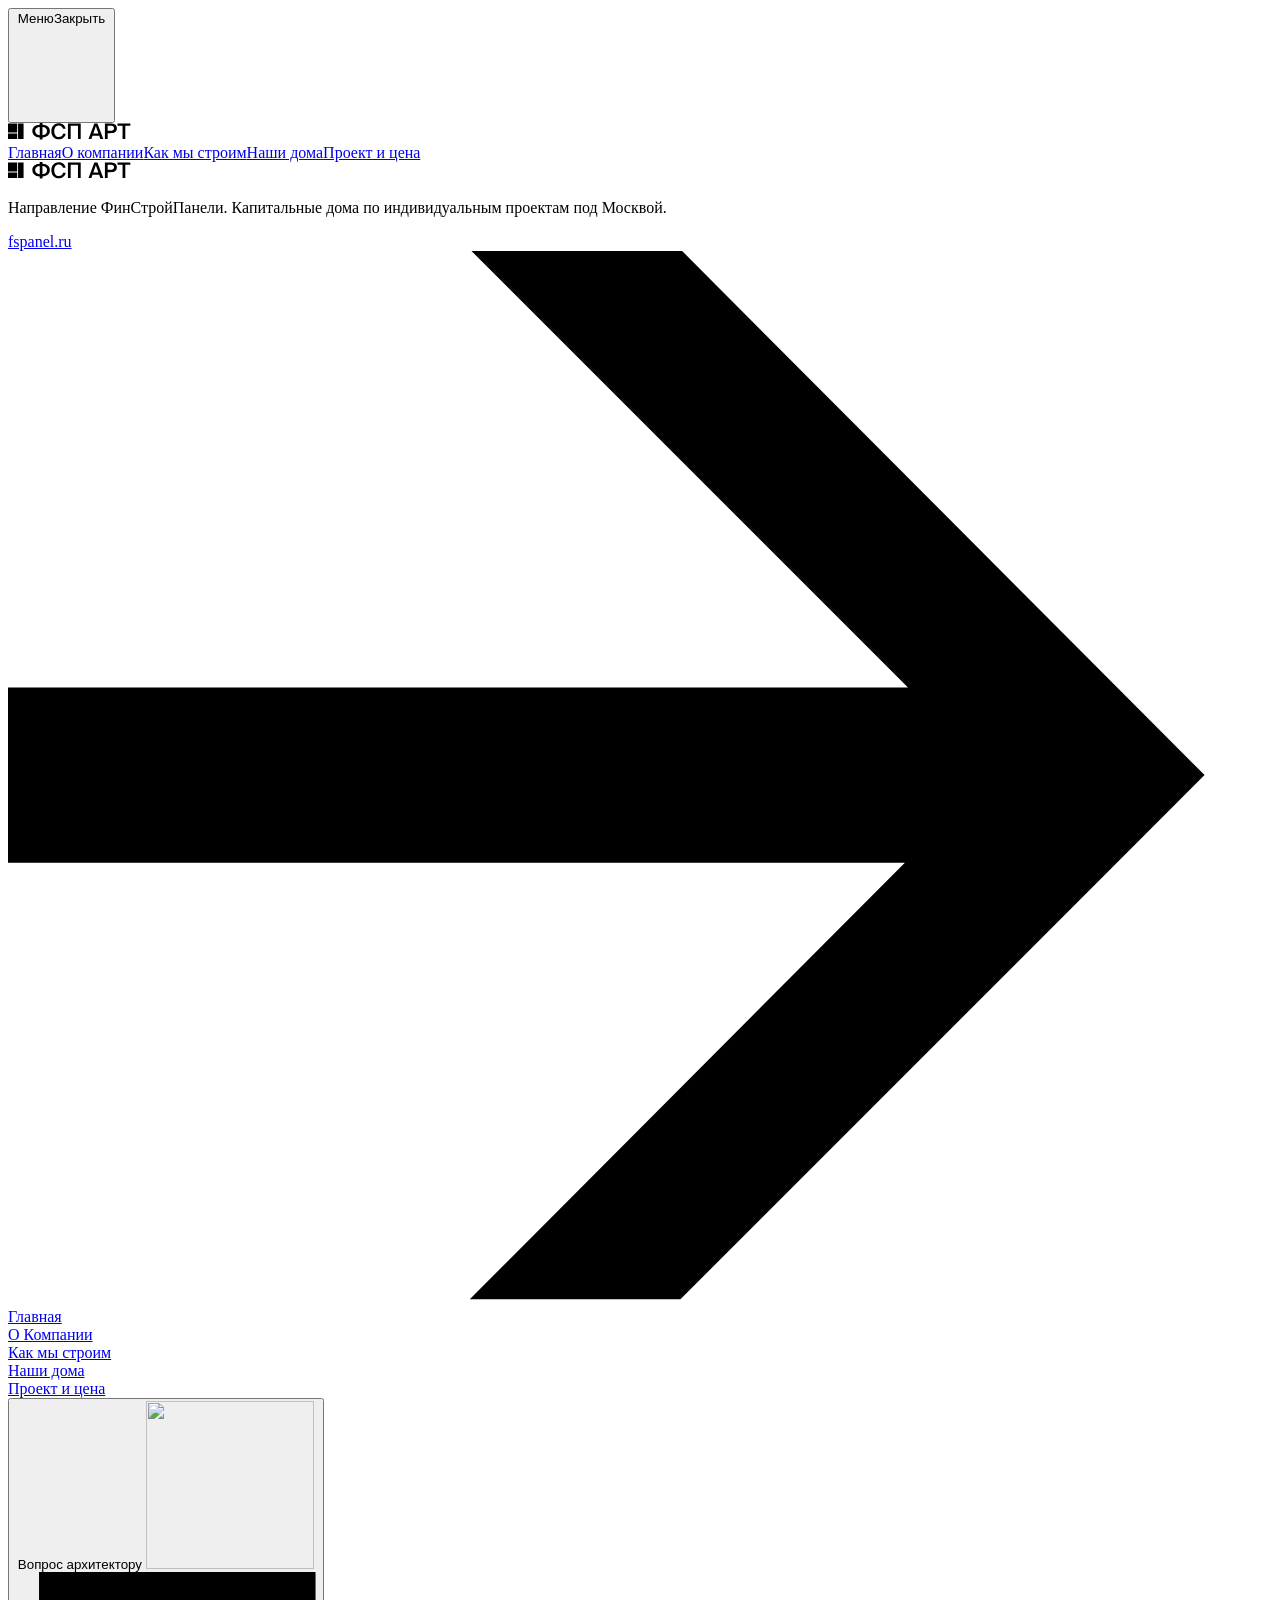
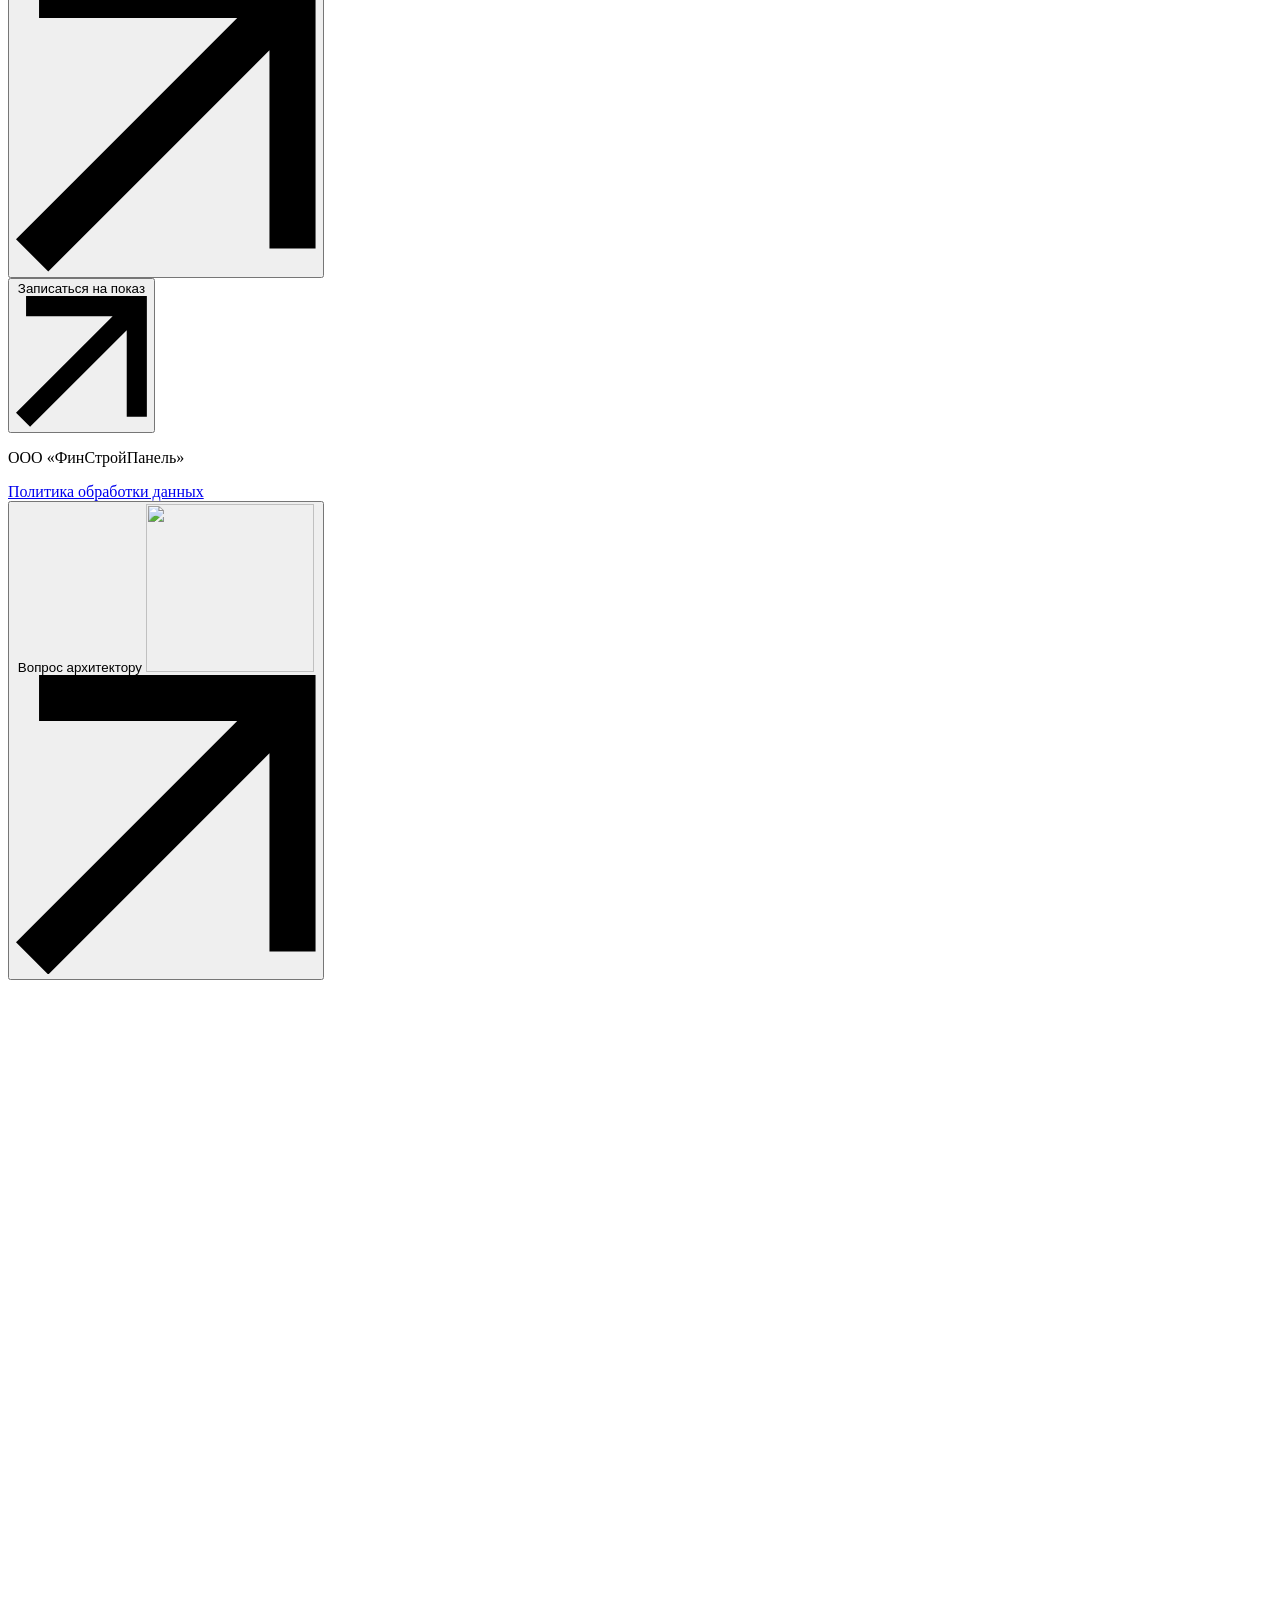
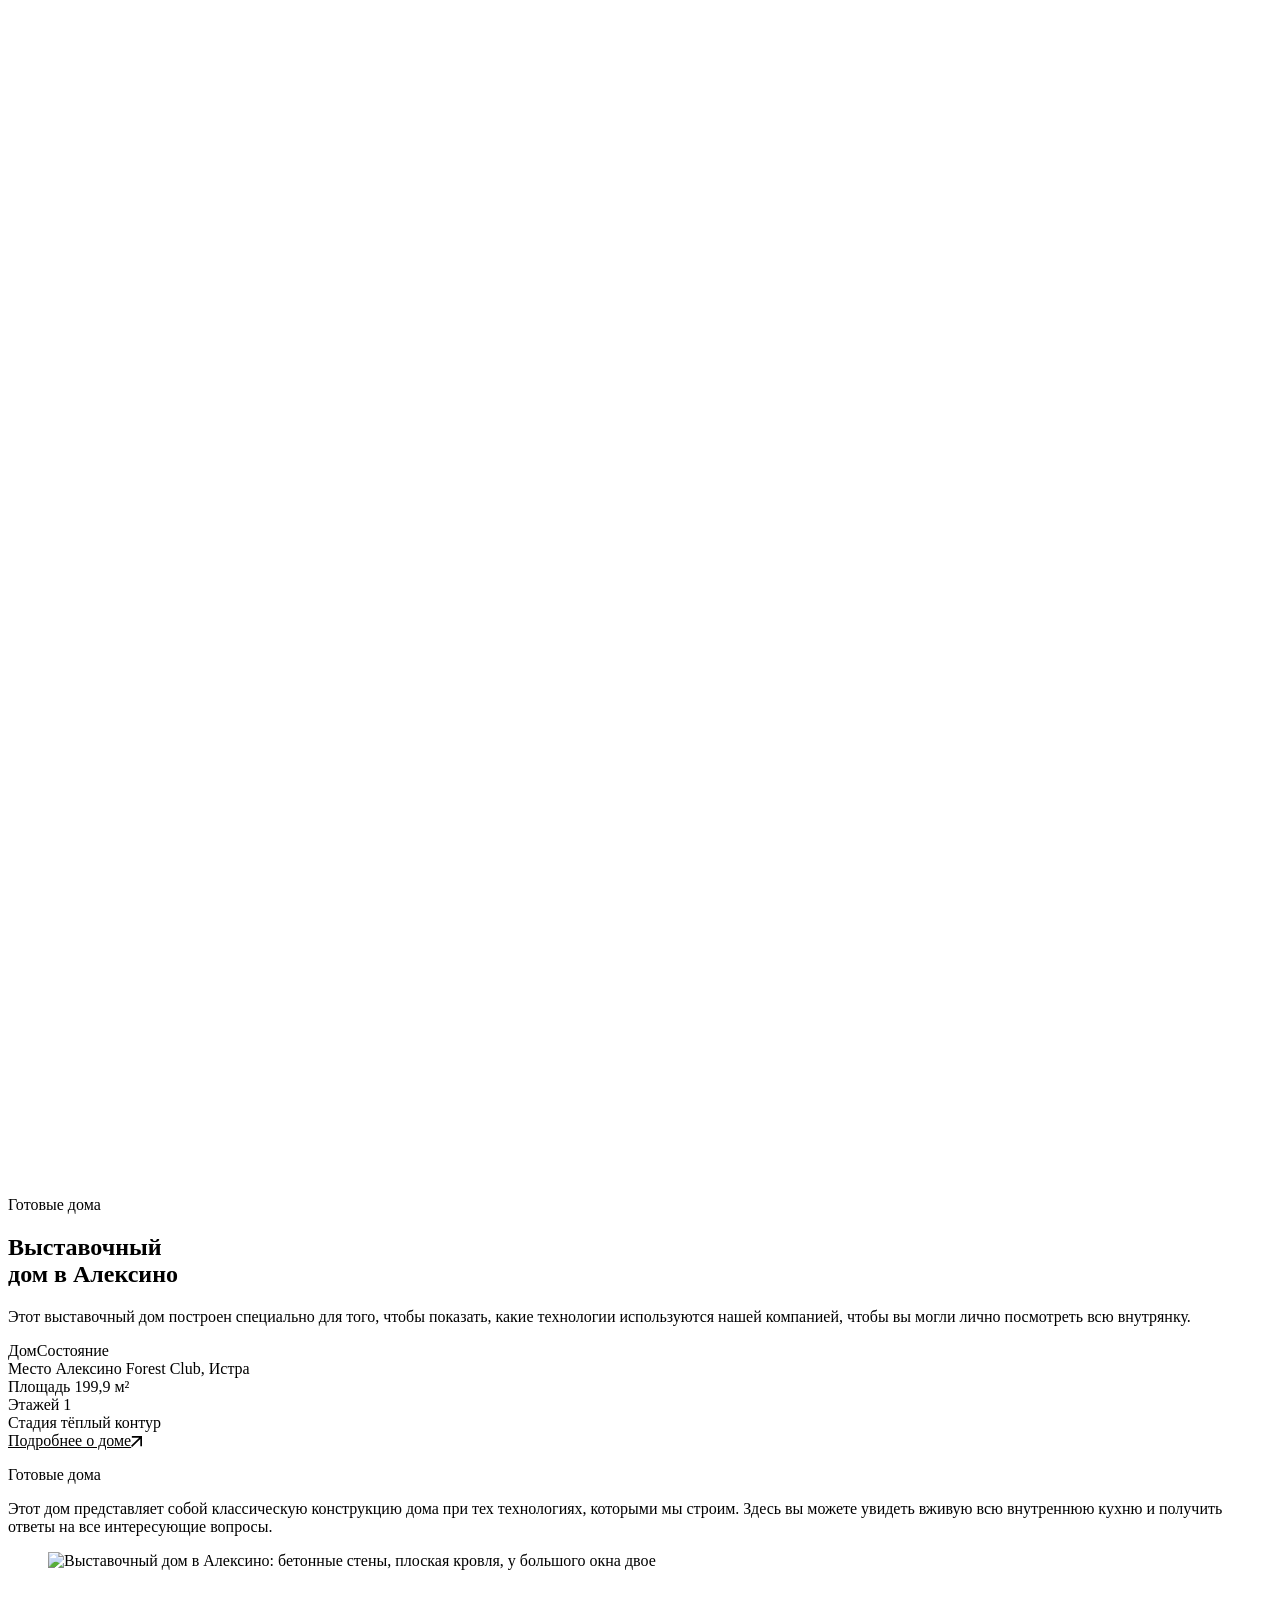
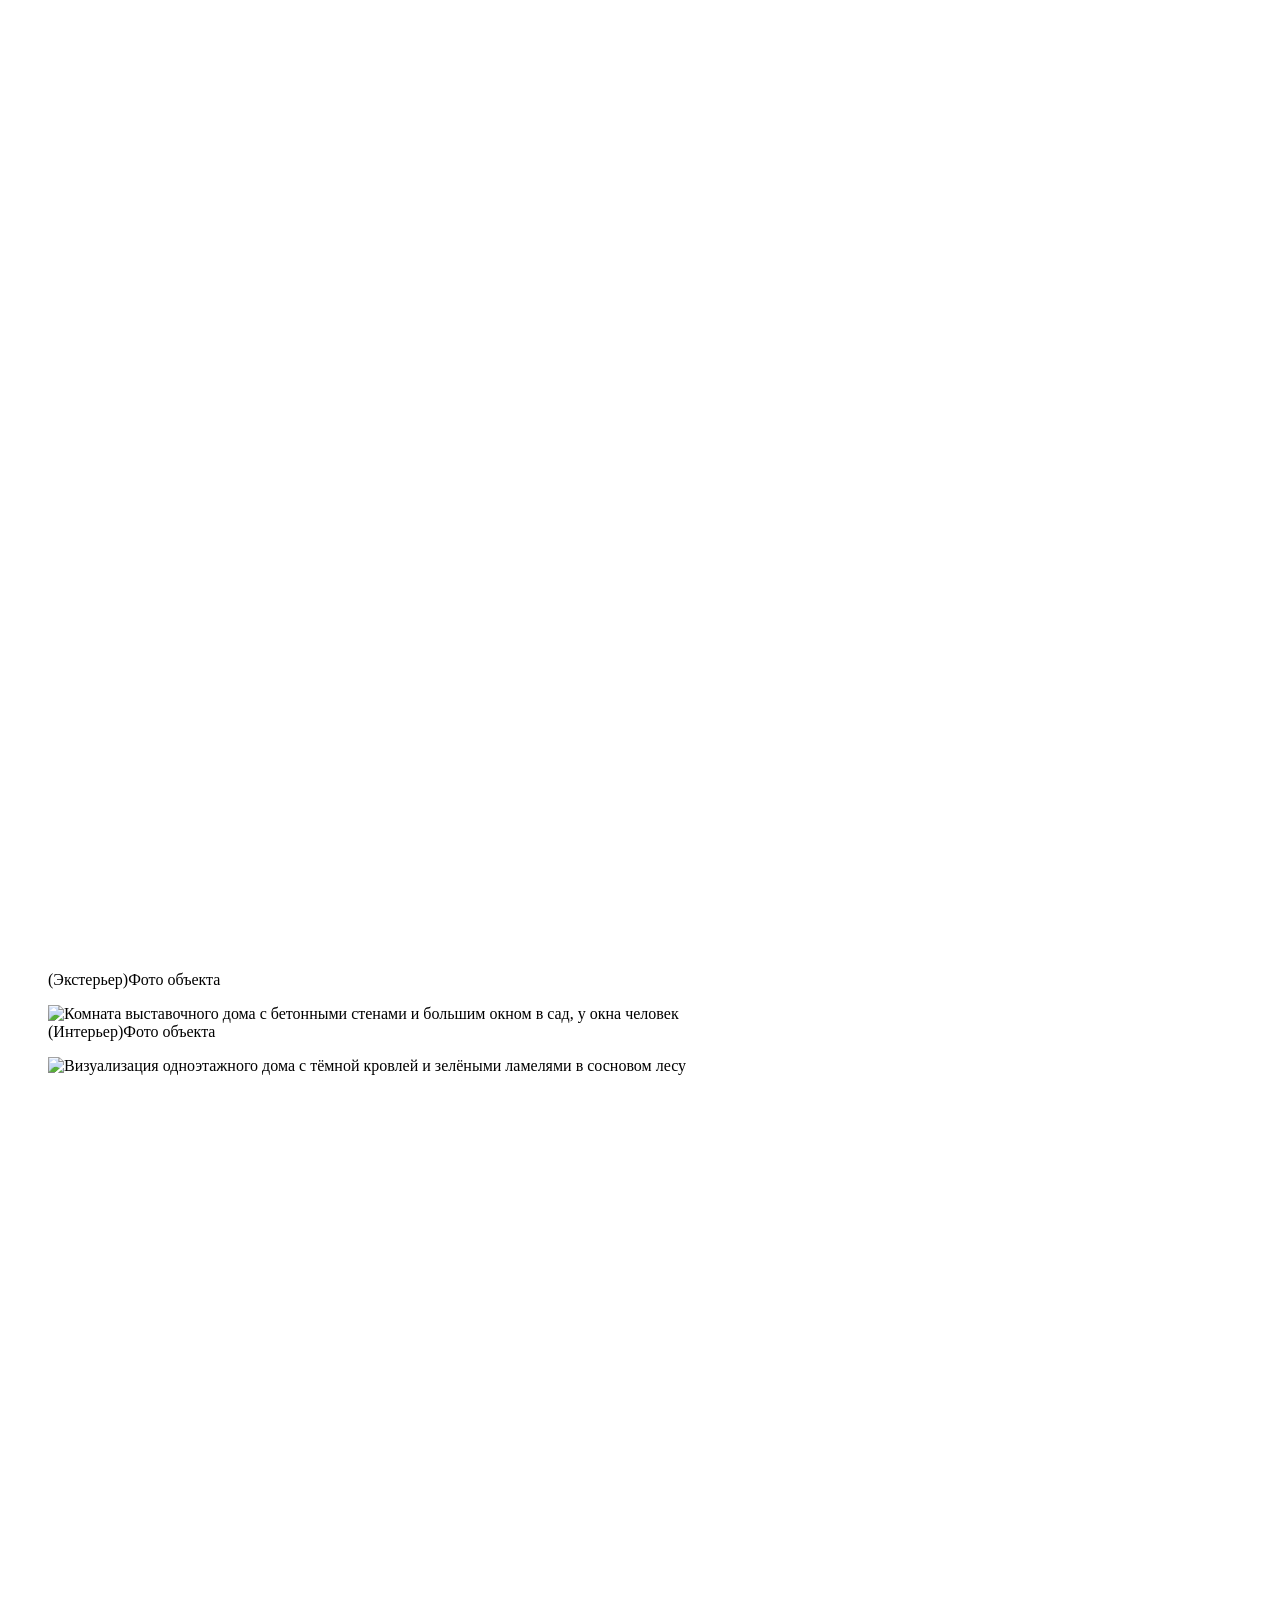
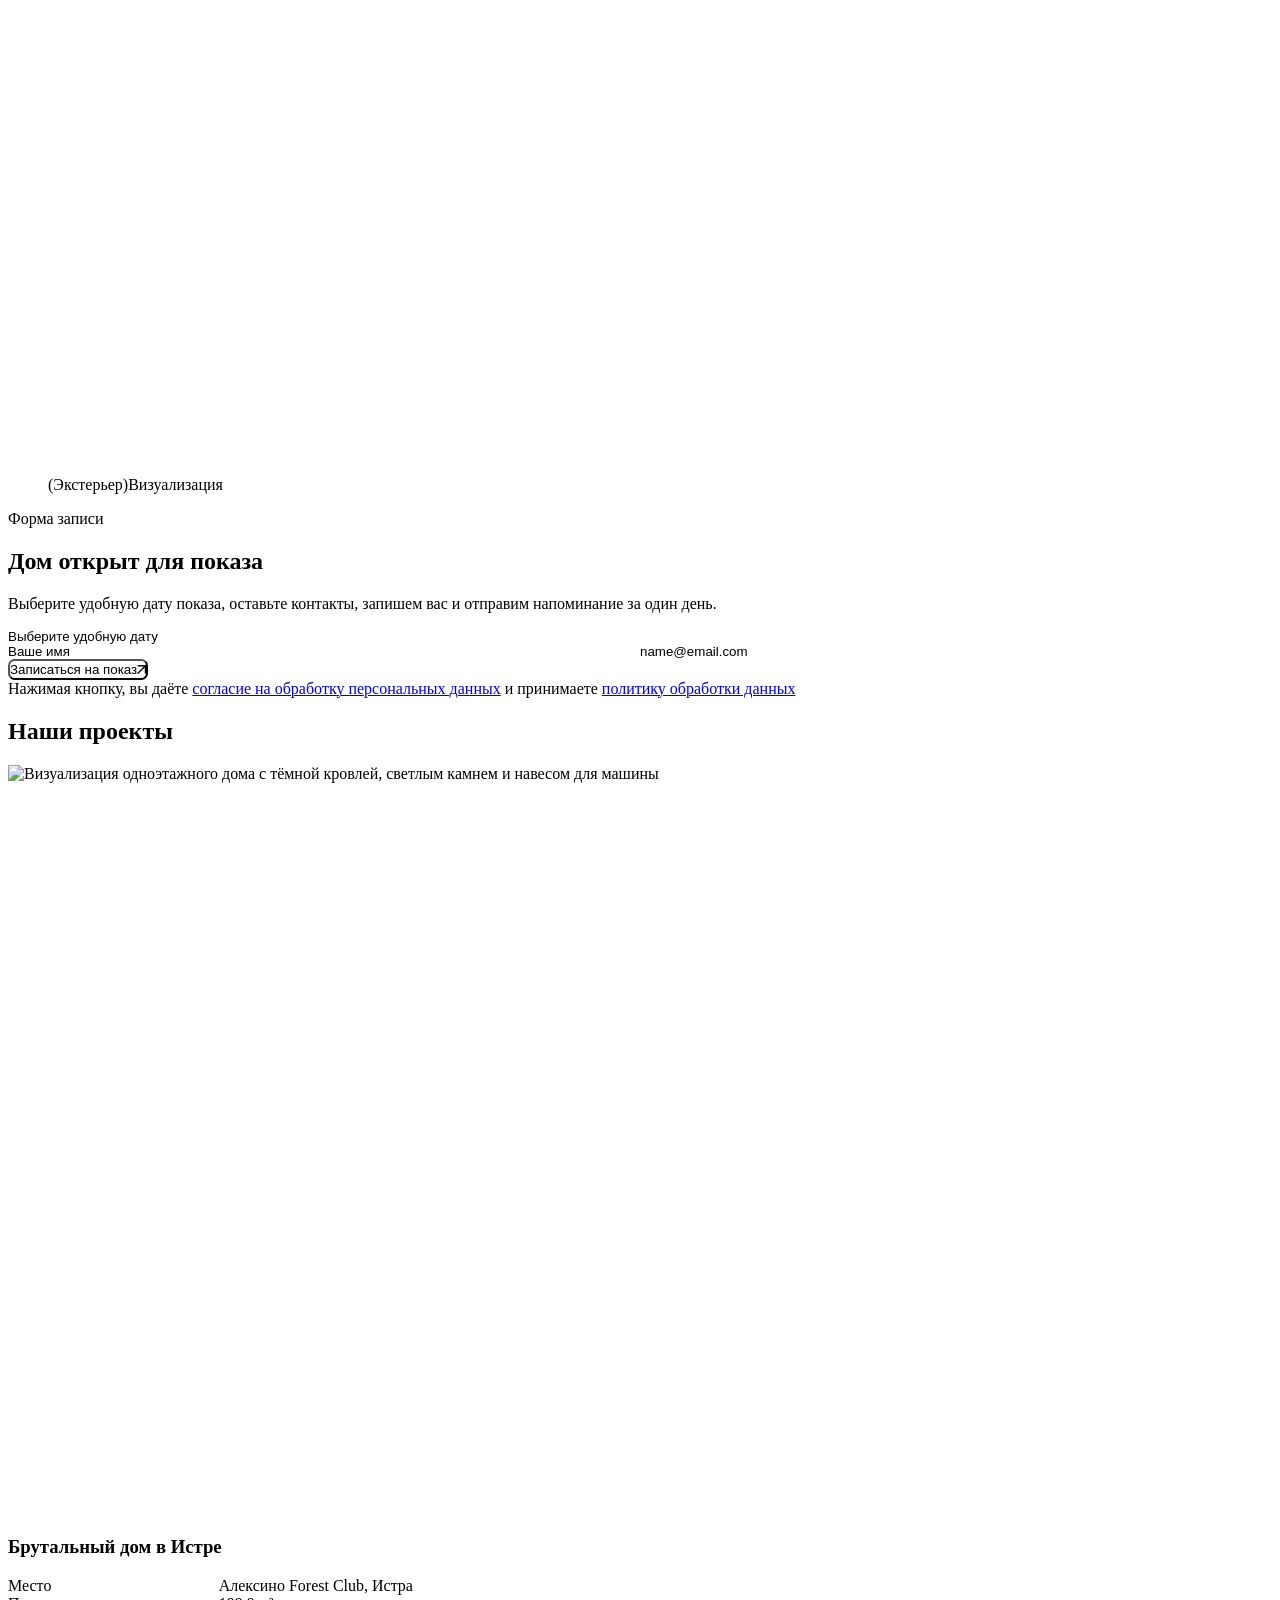
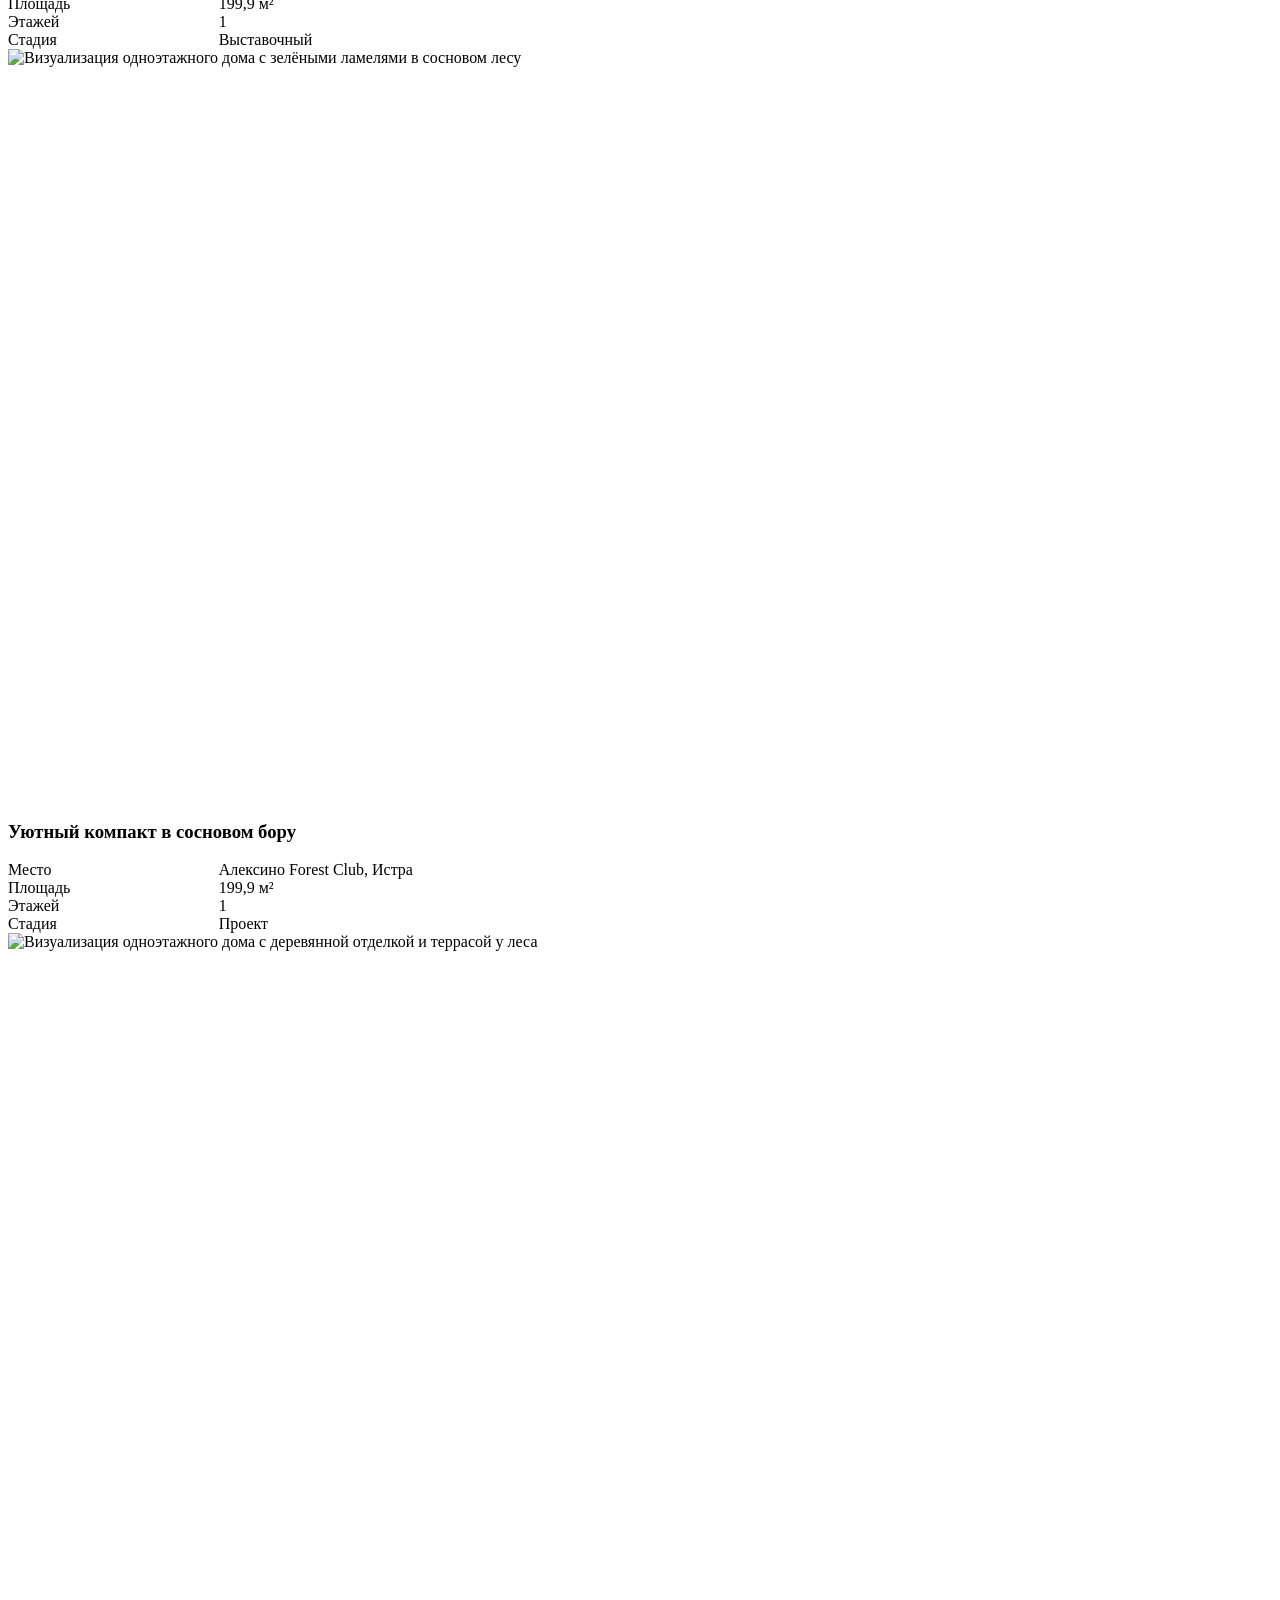
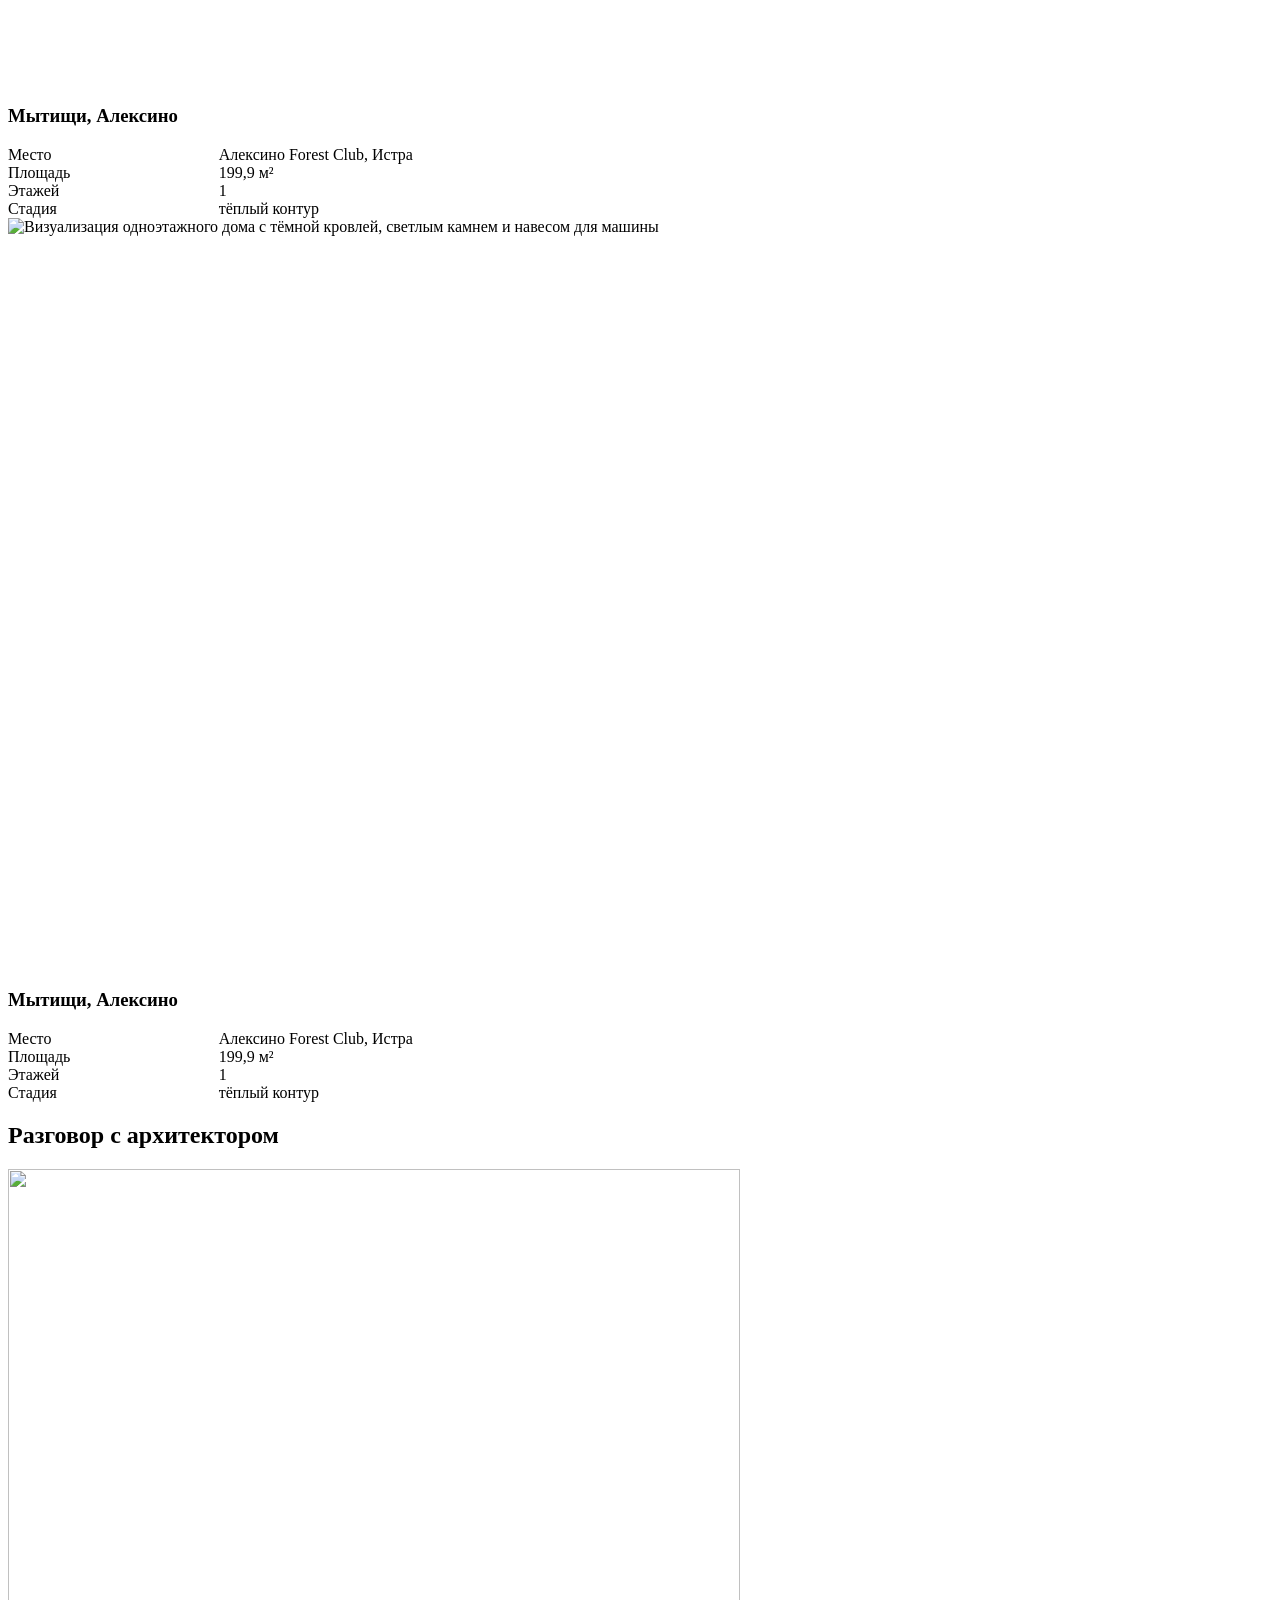
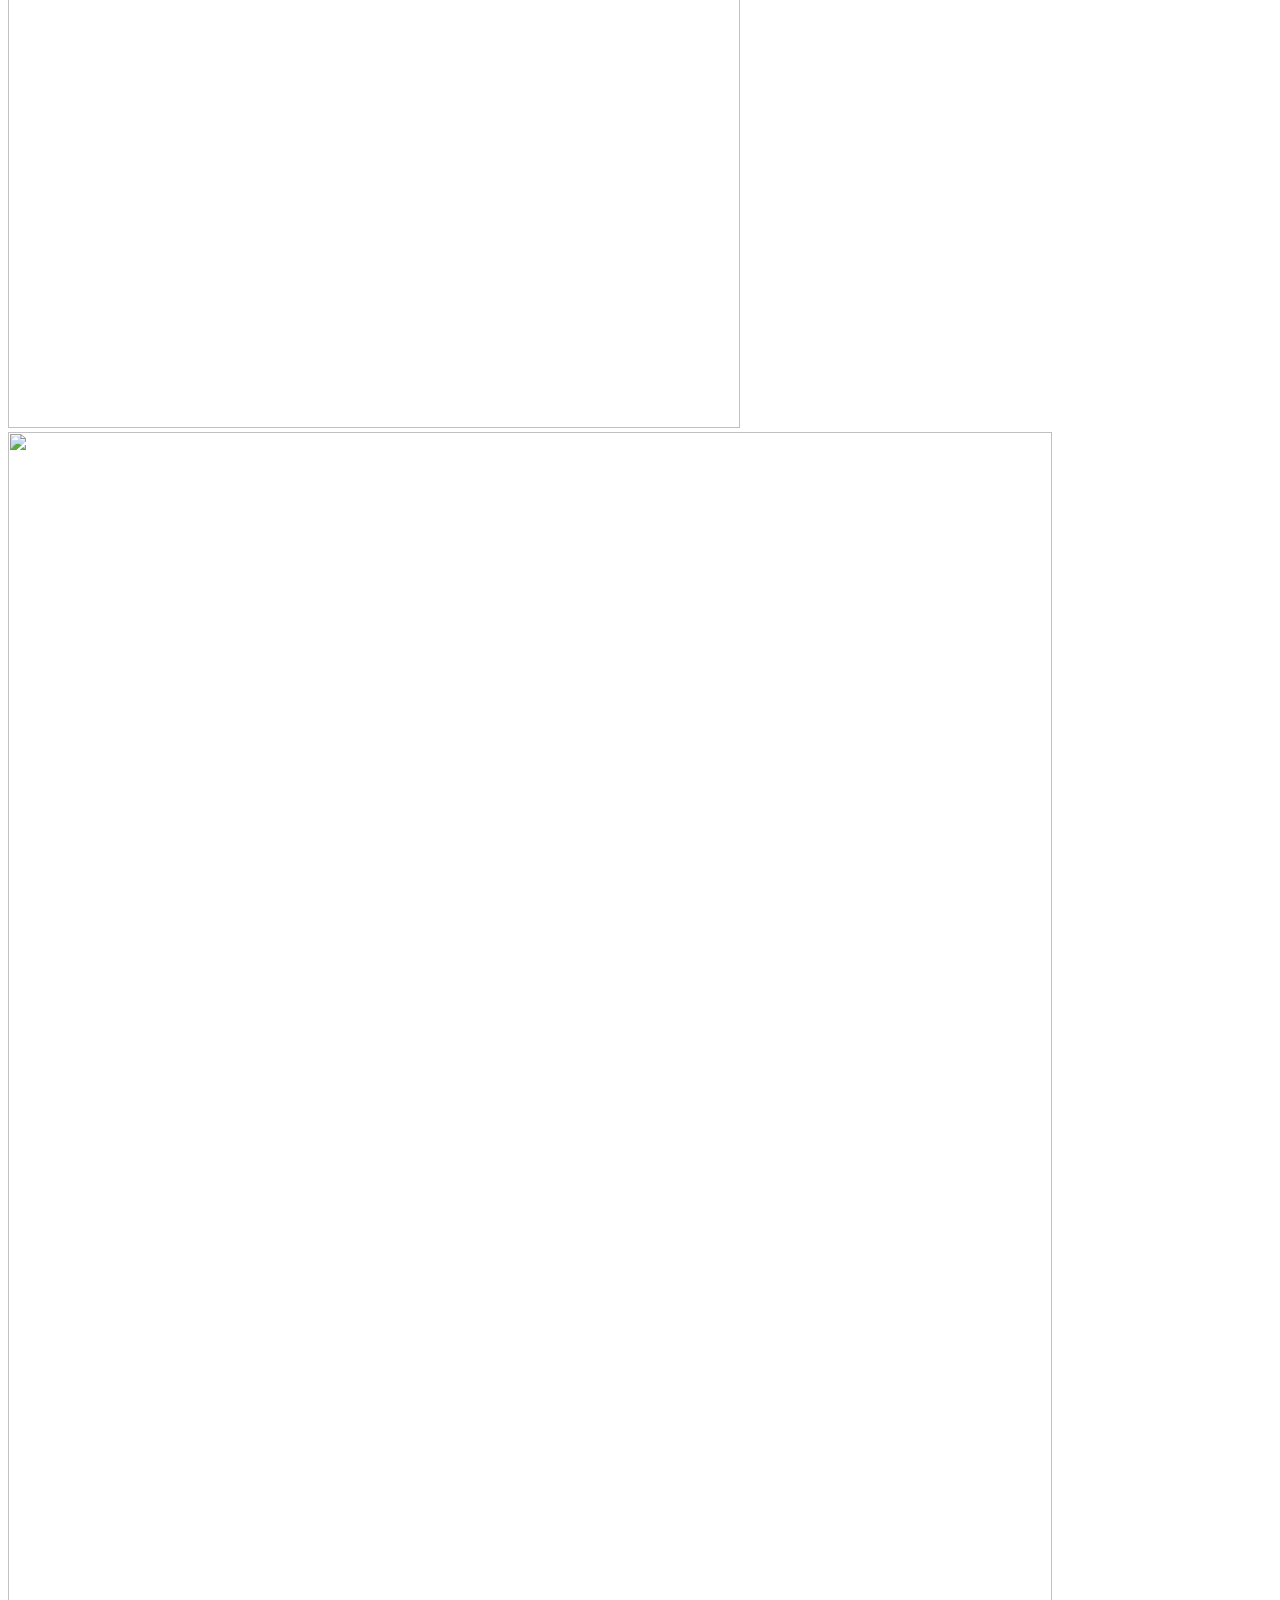
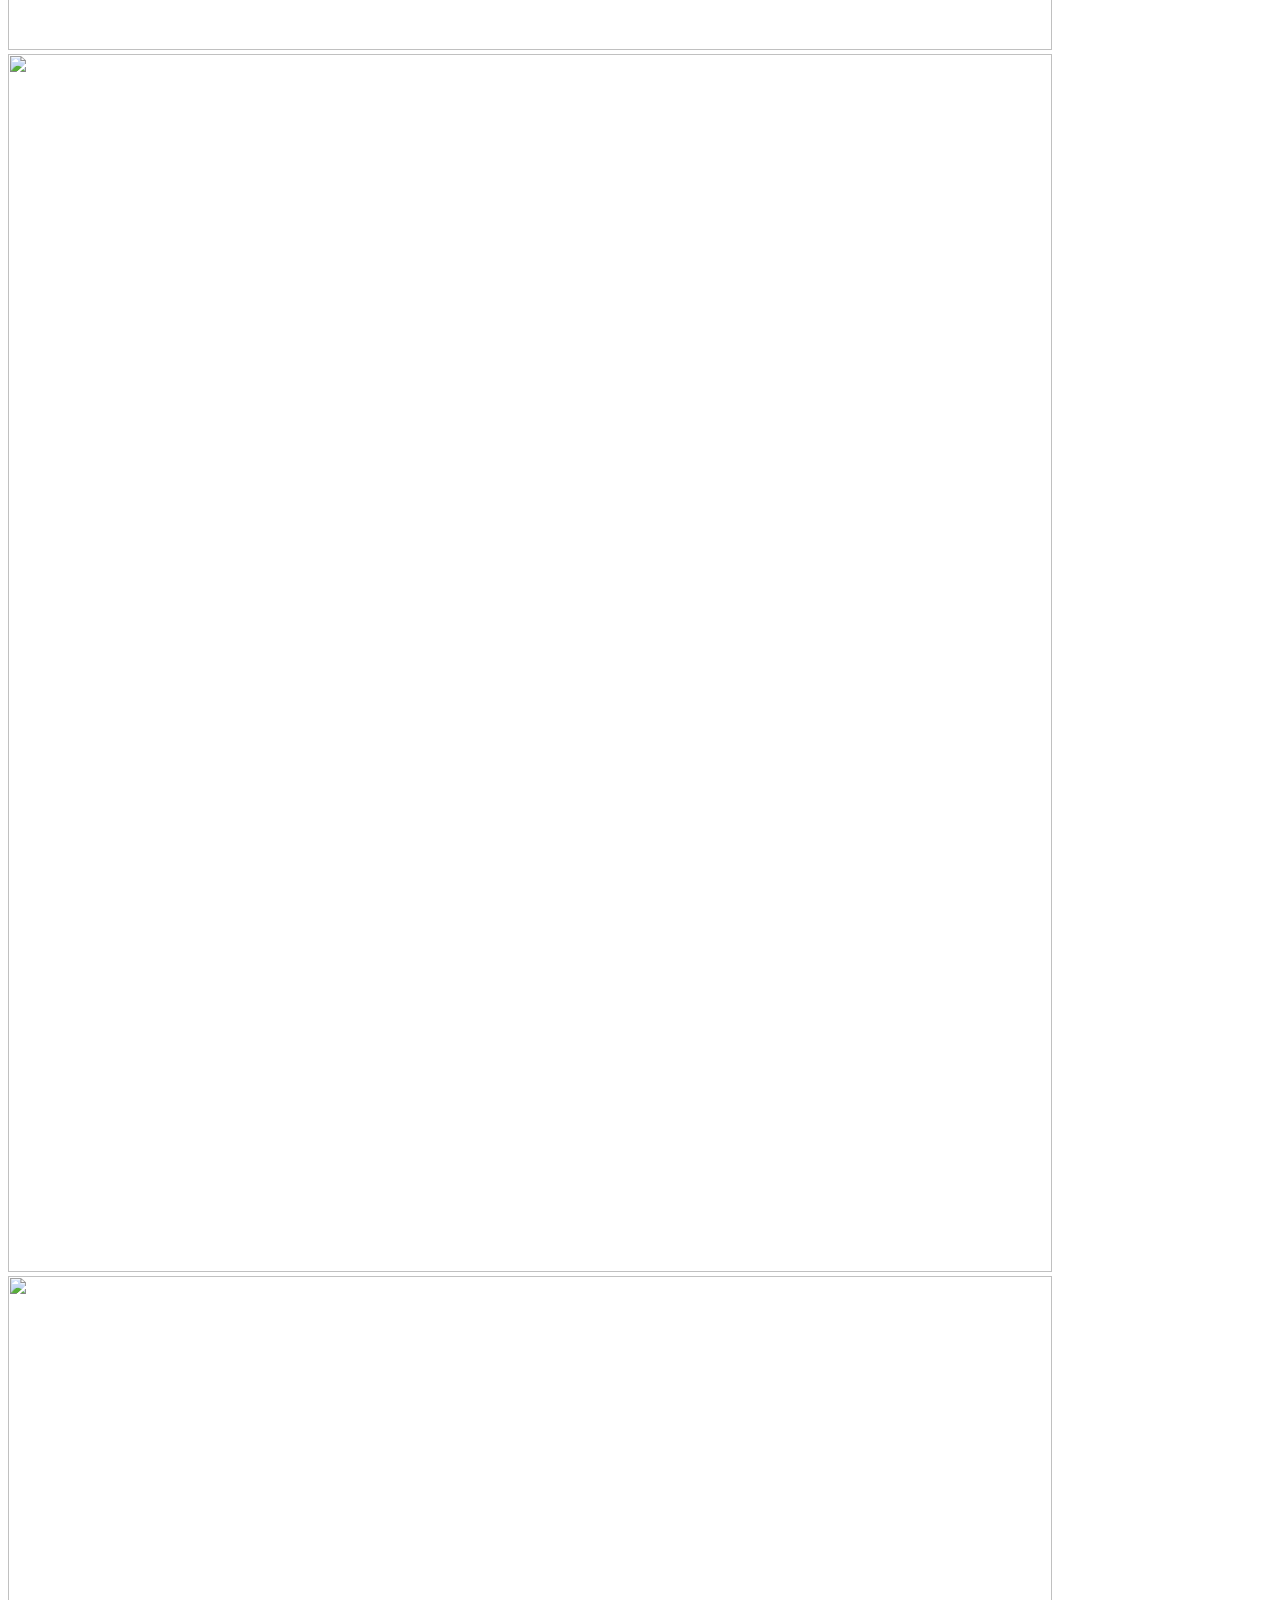
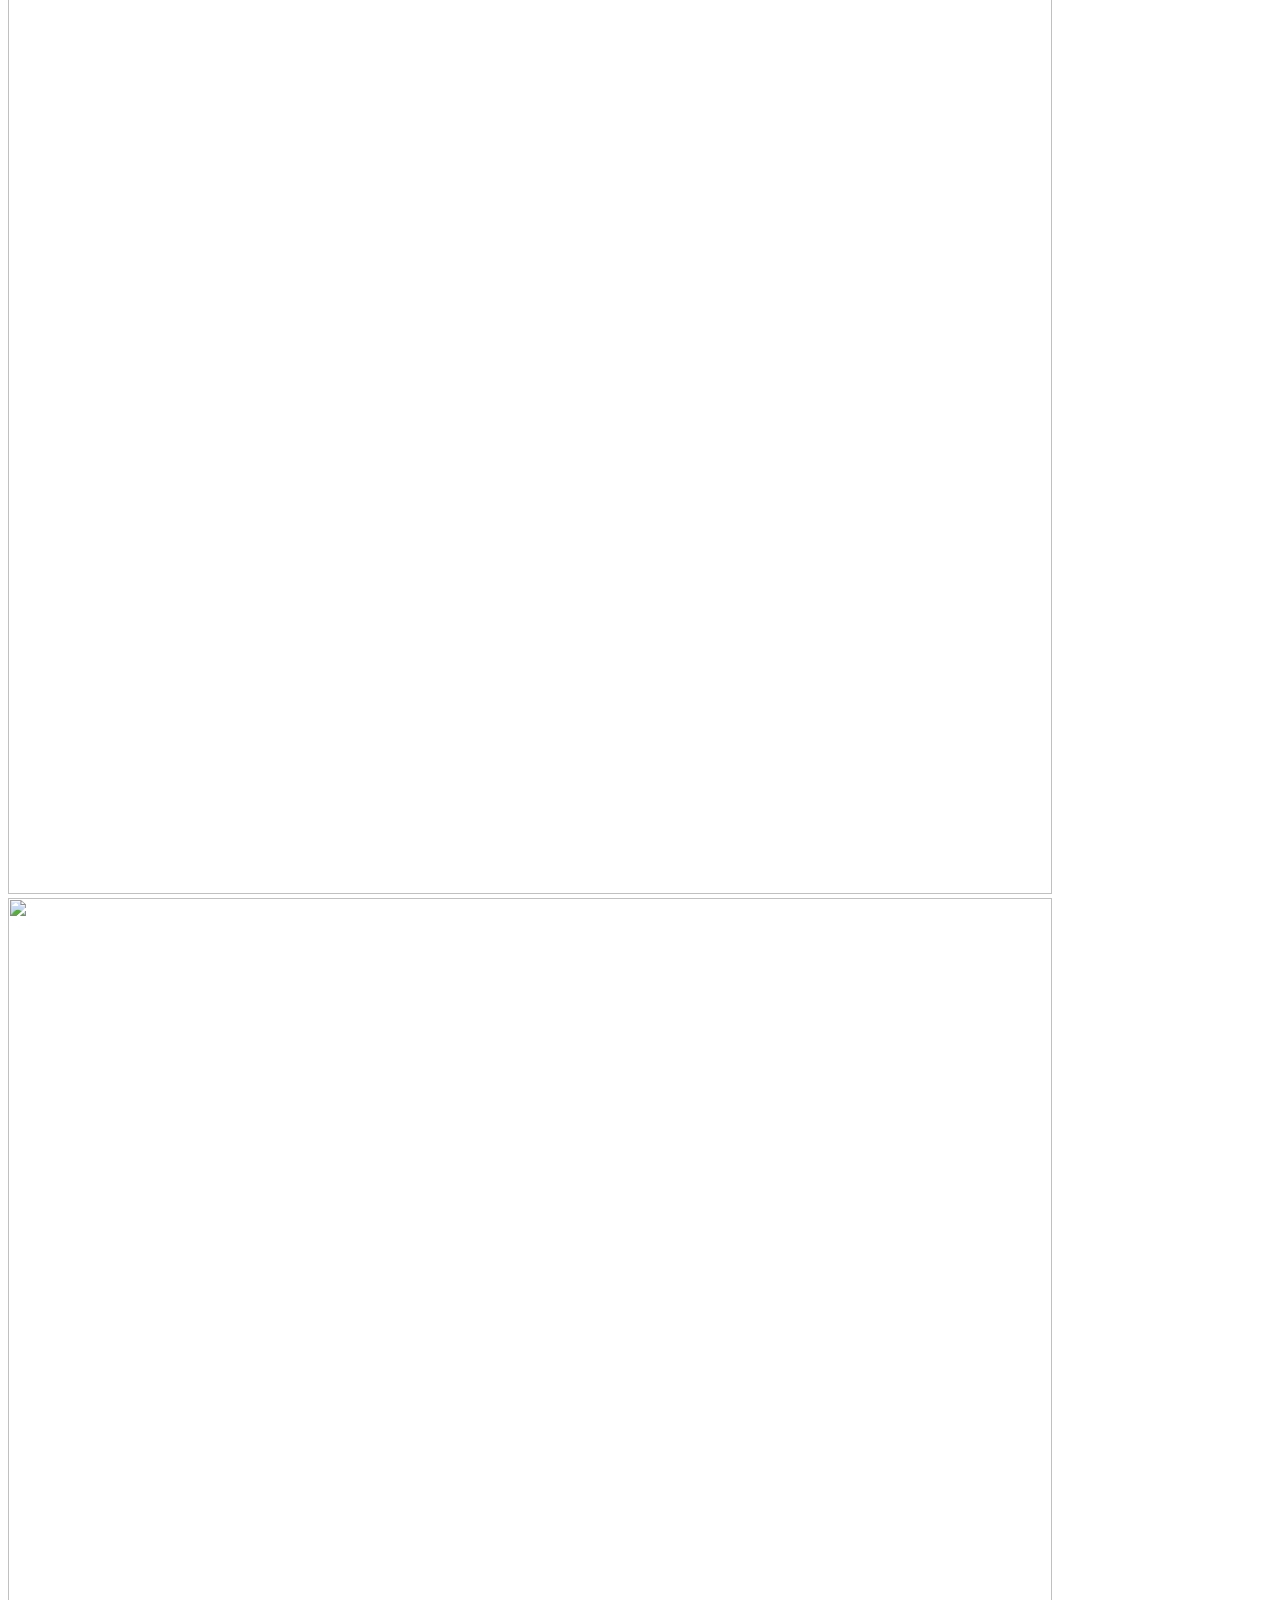
==== commit 39846fb8: "«Высокие потолки»: чистая белая модель, мебель уходит ровно; этапы на 24 недели Правая стена с утопл" ====
--- a/doma/index.html
+++ b/doma/index.html
@@ -1,5 +1,8 @@
-<!DOCTYPE html><html lang="ru"> <head><meta charset="utf-8"><meta name="viewport" content="width=device-width, initial-scale=1"><title>Дома из железобетонных панелей: выставочный дом, стройки и проекты, ФСП АРТ</title><meta name="description" content="Выставочный дом в Алексино под Истрой, дома на стройке и проекты. Запишитесь на показ и посмотрите дом вживую."><meta name="robots" content="noindex, nofollow"><!-- inline: a module script runs after Chrome has already restored the scroll on reload;
-         data-intro hides animated text until its intro takes it (set before the first paint) --><script>if ('scrollRestoration' in history) history.scrollRestoration = 'manual'; document.documentElement.dataset.intro = 'on';</script><!-- Tests for the phone. The text (styles/air.css): ?air on the address turns it on for the visit, ?air=0 off. --><script>try { const q = new URLSearchParams(location.search).get('air'); if (q !== null) q === '0' ? sessionStorage.removeItem('air') : sessionStorage.setItem('air', '1'); if (sessionStorage.getItem('air')) document.documentElement.dataset.air = ''; } catch (e) {}</script><!-- the change of pages (components/PageTransition.astro): in <head>, its script must listen before the first paint --><script>
+<!DOCTYPE html><html lang="ru"> <head><meta charset="utf-8"><meta name="viewport" content="width=device-width, initial-scale=1"><!-- The site has only its light theme: a browser's own dark theme for sites (Yandex Browser, Chrome's auto dark) must not repaint it.
+         Without this it turned the light pages dark and the dark text light, left the drawings' dark lines on the dark (the plan of
+         «Проект ведёт архитектор» a grey blot) and the blocks before the blue ones dark too (Maksim 18.11, on his Yandex Browser) --><meta name="color-scheme" content="only light"><title>Дома из железобетонных панелей: выставочный дом, стройки и проекты, ФСП АРТ</title><meta name="description" content="Выставочный дом в Алексино под Истрой, дома на стройке и проекты. Запишитесь на показ и посмотрите дом вживую."><meta name="robots" content="noindex, nofollow"><!-- inline: a module script runs after Chrome has already restored the scroll on reload;
+         data-intro hides animated text until its intro takes it (set before the first paint) --><script>if ('scrollRestoration' in history) history.scrollRestoration = 'manual'; document.documentElement.dataset.intro = 'on';</script><!-- Tests for the phone. The text (styles/air.css): ?air on the address turns it on for the visit, ?air=0 off. Back and forward with or without the
+         move of the change of pages (PageTransition.astro; without it in Safari by default): ?back=instant, ?back=move, ?back=0 as it is --><script>try { const q = new URLSearchParams(location.search).get('air'); if (q !== null) q === '0' ? sessionStorage.removeItem('air') : sessionStorage.setItem('air', '1'); if (sessionStorage.getItem('air')) document.documentElement.dataset.air = ''; const b = new URLSearchParams(location.search).get('back'); if (b !== null) b === '0' ? sessionStorage.removeItem('back') : sessionStorage.setItem('back', b); } catch (e) {}</script><!-- the change of pages (components/PageTransition.astro): in <head>, its script must listen before the first paint --><script>
   (function () {
     // gl.fastInOut (motion.js, CustomEase 'M0,0 C0.094,0.026 0.124,0.127 0.157,0.29 0.197,0.486 0.254,0.8 0.348,0.884 0.42,0.949 0.374,1 1,1'), at 61 even steps of time
     var EASE = [0,0.0057,0.0139,0.0252,0.0407,0.062,0.091,0.1311,0.1857,0.2566,0.3378,0.4191,0.4971,0.5683,0.6328,0.6892,0.7388,0.7811,0.8167,0.8457,0.8686,0.886,0.9029,0.9208,0.9359,0.9469,0.955,0.9614,0.9665,0.9706,0.9741,0.9772,0.9798,0.982,0.9841,0.9859,0.9875,0.9889,0.9902,0.9913,0.9923,0.9932,0.9941,0.995,0.9955,0.9961,0.9967,0.9973,0.9978,0.9981,0.9984,0.9987,0.999,0.9993,0.9995,0.9996,0.9996,0.9997,0.9998,0.9999,1];
@@ -59,17 +62,48 @@
     window.__fspPlaced = new Promise(function (resolve) { window.__fspPlace = resolve; });
     var placed = function () { return Promise.race([window.__fspPlaced, new Promise(function (r) { setTimeout(r, LIMIT); })]); };
 
+    // A page the browser keeps whole (back-forward cache) and shows again: Safari drew it whole for a frame before the change of pages began, then
+    // the page left, then the move (Maksim's iPhone 16.11: «то, что появляется на следующей странице… до того, как прошла анимация, и только
+    // потом проходит анимация»). Going into the cache it hides its body (data-away; the page going away was already taken for the move by then),
+    // and comes back to sight only inside the move, under its hold; with no move, at once
+    var root = document.documentElement, kept = false, moving = false;
+    var show = function () { root.removeAttribute('data-away'); };
+    addEventListener('pagehide', function (e) { if (e.persisted) root.setAttribute('data-away', ''); });
+    addEventListener('pageshow', function (e) {
+      if (!e.persisted) return;
+      kept = true; moving = false;
+      // the reveal comes before the frame's own callbacks: shown there unless a move has taken it (a page shown again with no change of pages,
+      // as an iPhone does coming back from another app, is never left hidden, not even for a frame)
+      requestAnimationFrame(function () { if (!moving) show(); });
+      setTimeout(show, LIMIT + 1000);   // whatever happens, never left hidden
+    });
+
+    // Safari (every browser of an iPhone is Safari inside): back and forward with no move at all, the page at once in its place. Safari shows the
+    // page it goes back to before any script of ours runs, and the move after it came as a lag: the page, then the page left, then the move
+    // (Maksim's iPhone 16.11, three times: «вперёд всё чётко открывается, а назад вот тем же самым багом»). A link keeps its move; so does
+    // back in Chrome, where it runs clean. ?back=instant or ?back=move on the address (Base.astro) sets it for the visit, to compare
+    var webkit = /AppleWebKit/.test(navigator.userAgent) && !/Chrome|Chromium|Android|Edg/.test(navigator.userAgent);
+    var asked = null;
+    try { asked = sessionStorage.getItem('back'); } catch (e) {}
+    var instant = asked === 'instant' || (asked !== 'move' && webkit);
+
     addEventListener('pagereveal', function (e) {
       var transition = e.viewTransition;
-      if (!transition) return;
+      if (!transition) { show(); return; }
+      if (instant && kept) { kept = false; transition.skipTransition(); show(); return; }
+      // loaded anew: the page going away stands until this one is in its place, then this one is there at once
+      if (instant && back) { transition.ready.then(ready).then(placed).then(function () { transition.skipTransition(); }, function () {}); return; }
       // those who ask for less motion: the next page simply shows
-      if (matchMedia('(prefers-reduced-motion: reduce)').matches) { transition.skipTransition(); return; }
+      if (matchMedia('(prefers-reduced-motion: reduce)').matches) { transition.skipTransition(); show(); return; }
+      if (kept) { kept = false; moving = true; transition.ready.then(function () { show(); return ready(); }).then(play, show); return; }
       if (back) { transition.ready.then(ready).then(placed).then(play, function () {}); return; }
       transition.ready.then(ready).then(play, function () {});
     });
   })();
 </script> <!-- inline in <head>, not in the bundled stylesheet: a page's scripts may run before that file is in, and Chrome, seeing no opt-in then,
      dropped the transition (10.11) --> <style>
+  /* a page in the browser's cache, hidden until the move brings it back (the script) */
+  html[data-away] body { visibility: hidden; }
   /* less motion: the script skips the transition */
   @view-transition { navigation: auto; }
   /* the graphite under the page going, which shows through as it darkens (.consultation__dim) */
@@ -81,12 +115,10 @@
     from, to { clip-path: inset(100% 0% 0% 0%); }
   }
 </style><style>html.lenis,html.lenis body{height:auto}.lenis:not(.lenis-autoToggle).lenis-stopped{overflow:clip}.lenis [data-lenis-prevent],.lenis [data-lenis-prevent-wheel],.lenis [data-lenis-prevent-touch],.lenis [data-lenis-prevent-vertical],.lenis [data-lenis-prevent-horizontal]{overscroll-behavior:contain}.lenis.lenis-smooth iframe{pointer-events:none}.lenis.lenis-autoToggle{transition-property:overflow;transition-duration:1ms;transition-behavior:allow-discrete}
-</style><link rel="stylesheet" href="/fsp-site-preview/_astro/Base.B5Fj-sZz.css"><link rel="stylesheet" href="/fsp-site-preview/_astro/Header.Dr_EaMDi.css"><link rel="stylesheet" href="/fsp-site-preview/_astro/Social.CPlbAIk5.css"><style>.media-caption[data-astro-cid-nkoo6bfq]{display:flex;gap:var(--inline-xs)}.media-caption--muted[data-astro-cid-nkoo6bfq]{color:var(--text-muted)}.media-caption--secondary[data-astro-cid-nkoo6bfq]{color:var(--text-secondary)}.media-caption--mask[data-astro-cid-nkoo6bfq]{overflow:hidden}.media-caption--mask[data-astro-cid-nkoo6bfq]>span[data-astro-cid-nkoo6bfq]{display:block}
-.hero[data-astro-cid-ge2uvauf]{position:relative;z-index:0;height:200vh;height:200svh}.hero__stand[data-astro-cid-ge2uvauf]{position:sticky;top:0;height:100vh;height:100svh;overflow:clip}.hero__drift[data-astro-cid-ge2uvauf]{position:absolute;inset:0;will-change:transform}.hero__media[data-astro-cid-ge2uvauf],.hero__shade[data-astro-cid-ge2uvauf]{position:absolute;inset:0}.hero__photo[data-astro-cid-ge2uvauf]{position:absolute;top:var(--photo-top);left:var(--photo-left);width:var(--photo-width);height:var(--photo-height);max-width:none;object-fit:cover;object-position:var(--photo-position, 50% 0)}.hero__tone[data-astro-cid-ge2uvauf]{position:absolute;inset:0;background:var(--hero-tone-color, var(--bg-inverse));opacity:var(--hero-tone, .4)}.hero__glass[data-astro-cid-ge2uvauf]{position:absolute;inset:0;background:var(--drawing-glass);mix-blend-mode:color}.hero__top[data-astro-cid-ge2uvauf]{position:absolute;inset:0 0 auto;height:23.25em}.hero__top[data-astro-cid-ge2uvauf]:before{content:"";position:absolute;inset:0;background:linear-gradient(var(--color-graphite-950),transparent);opacity:.32}.hero__shade[data-astro-cid-ge2uvauf]{background:var(--color-graphite-950);opacity:0;pointer-events:none}.hero__frame[data-astro-cid-ge2uvauf]{position:absolute;inset:0;color:var(--text-inverse)}.hero__bar[data-astro-cid-ge2uvauf]{align-items:center;height:2.75em;margin-top:.75em}.hero__logo[data-astro-cid-ge2uvauf]{grid-column:1 / 7;justify-self:start;color:var(--icon-inverse)}.hero__menu[data-astro-cid-ge2uvauf]{grid-column:7 / -1;display:flex;align-items:center;gap:var(--size-4)}.hero__menu[data-astro-cid-ge2uvauf] a[data-astro-cid-ge2uvauf]{padding-left:.666667em;white-space:nowrap}.hero__menu[data-astro-cid-ge2uvauf] a[data-astro-cid-ge2uvauf]:first-child{padding-left:0}.hero__menu[data-astro-cid-ge2uvauf] a[data-astro-cid-ge2uvauf][aria-current]:not([href="/fsp-site-preview/"]){text-decoration:underline;text-decoration-thickness:from-font}.hero__copy[data-astro-cid-ge2uvauf]{position:absolute;left:calc(50% + .5em);top:9em;width:38.3125em}.hero__facts[data-astro-cid-ge2uvauf]{display:flex;gap:var(--stack-ml);margin:2.9375em 0 0;padding:0;list-style:none;white-space:nowrap}.hero__note[data-astro-cid-ge2uvauf]{max-width:22.625em;margin-top:var(--stack-md)}.hero__line[data-astro-cid-ge2uvauf]{display:block}.hero__line[data-astro-cid-ge2uvauf]>span[data-astro-cid-ge2uvauf]{display:block}html[data-intro] .hero__line[data-astro-cid-ge2uvauf]>span[data-astro-cid-ge2uvauf]{visibility:hidden}html[data-intro] [data-astro-cid-ge2uvauf][data-hero-fade],html[data-intro] [data-astro-cid-ge2uvauf][data-hero-facts]{visibility:hidden}html[data-intro=preloader] .hero[data-astro-cid-ge2uvauf]{z-index:101}html[data-intro=preloader] .hero__media[data-astro-cid-ge2uvauf]{visibility:hidden}@media screen and (max-width:767px){.hero__menu[data-astro-cid-ge2uvauf]{display:none}.hero__copy[data-astro-cid-ge2uvauf]{left:var(--layout-margin);right:var(--layout-margin);top:7.5em;width:auto}.hero__facts[data-astro-cid-ge2uvauf]{flex-wrap:wrap;row-gap:var(--inline-xs);column-gap:var(--stack-sm);margin-top:var(--stack-md)}.hero__photo[data-astro-cid-ge2uvauf]{top:0;left:0;width:100%;height:100%;object-position:var(--photo-position-phone, var(--photo-position, 50% 0))}.hero__title[data-astro-cid-ge2uvauf],.hero__facts[data-astro-cid-ge2uvauf]{font-kerning:none}}
+</style><link rel="stylesheet" href="/fsp-site-preview/_astro/Base.Dji9Mg8T.css"><link rel="stylesheet" href="/fsp-site-preview/_astro/Header.BismuHYk.css"><link rel="stylesheet" href="/fsp-site-preview/_astro/payload.7Oo0MNCK.css"><style>.media-caption[data-astro-cid-nkoo6bfq]{display:flex;gap:var(--inline-xs)}.media-caption--muted[data-astro-cid-nkoo6bfq]{color:var(--text-muted)}.media-caption--secondary[data-astro-cid-nkoo6bfq]{color:var(--text-secondary)}.media-caption--mask[data-astro-cid-nkoo6bfq]{overflow:hidden}.media-caption--mask[data-astro-cid-nkoo6bfq]>span[data-astro-cid-nkoo6bfq]{display:block}
+.hero[data-astro-cid-ge2uvauf]{position:relative;z-index:0;height:200vh;height:200svh}.hero__stand[data-astro-cid-ge2uvauf]{position:sticky;top:0;height:100vh;height:100svh;overflow:clip}.hero__drift[data-astro-cid-ge2uvauf]{position:absolute;inset:0;will-change:transform}.hero__media[data-astro-cid-ge2uvauf],.hero__shade[data-astro-cid-ge2uvauf]{position:absolute;inset:0}.hero__photo[data-astro-cid-ge2uvauf]{position:absolute;top:var(--photo-top);left:var(--photo-left);width:var(--photo-width);height:var(--photo-height);max-width:none;object-fit:cover;object-position:var(--photo-position, 50% 0)}.hero__tone[data-astro-cid-ge2uvauf]{position:absolute;inset:0;background:var(--hero-tone-color, var(--bg-inverse));opacity:var(--hero-tone, .4)}.hero__glass[data-astro-cid-ge2uvauf]{position:absolute;inset:0;background:var(--drawing-glass);mix-blend-mode:color}.hero__top[data-astro-cid-ge2uvauf]{position:absolute;inset:0 0 auto;height:calc(var(--hero-top-height, 372) * 1em / 16)}.hero__top[data-astro-cid-ge2uvauf]:before{content:"";position:absolute;inset:0;background:linear-gradient(var(--color-graphite-950),transparent);opacity:var(--hero-top, .32)}.hero__shade[data-astro-cid-ge2uvauf]{background:var(--color-graphite-950);opacity:0;pointer-events:none}.hero__frame[data-astro-cid-ge2uvauf]{position:absolute;inset:0;color:var(--text-inverse)}.hero__bar[data-astro-cid-ge2uvauf]{align-items:center;height:2.75em;margin-top:.75em}.hero__logo[data-astro-cid-ge2uvauf]{grid-column:1 / 7;justify-self:start;color:var(--icon-inverse)}.hero__menu[data-astro-cid-ge2uvauf]{grid-column:7 / -1;display:flex;align-items:center;gap:var(--size-4)}.hero__menu[data-astro-cid-ge2uvauf] a[data-astro-cid-ge2uvauf]{padding-left:.666667em;white-space:nowrap}.hero__menu[data-astro-cid-ge2uvauf] a[data-astro-cid-ge2uvauf]:first-child{padding-left:0}.hero__menu[data-astro-cid-ge2uvauf] a[data-astro-cid-ge2uvauf][aria-current]:not([href="/fsp-site-preview/"]){text-decoration:underline;text-decoration-thickness:from-font}.hero__copy[data-astro-cid-ge2uvauf]{position:absolute;left:calc(50% + .5em);top:9em;width:38.3125em}.hero__facts[data-astro-cid-ge2uvauf]{display:flex;gap:var(--stack-ml);margin:2.9375em 0 0;padding:0;list-style:none;white-space:nowrap}.hero__note[data-astro-cid-ge2uvauf]{max-width:22.625em;margin-top:var(--stack-md)}.hero__line[data-astro-cid-ge2uvauf]{display:block;white-space:nowrap}.hero__line[data-astro-cid-ge2uvauf]>span[data-astro-cid-ge2uvauf]{display:block}html[data-intro] .hero__line[data-astro-cid-ge2uvauf]>span[data-astro-cid-ge2uvauf]{visibility:hidden}html[data-intro] [data-astro-cid-ge2uvauf][data-hero-fade],html[data-intro] [data-astro-cid-ge2uvauf][data-hero-facts]{visibility:hidden}html[data-intro=preloader] .hero[data-astro-cid-ge2uvauf]{z-index:101}html[data-intro=preloader] .hero__media[data-astro-cid-ge2uvauf]{visibility:hidden}@media screen and (max-width:767px){.hero__menu[data-astro-cid-ge2uvauf]{display:none}.hero__copy[data-astro-cid-ge2uvauf]{left:var(--layout-margin);right:var(--layout-margin);top:7.5em;width:auto}.hero__line[data-astro-cid-ge2uvauf]{white-space:normal}.hero__facts[data-astro-cid-ge2uvauf]{flex-wrap:wrap;row-gap:var(--inline-xs);column-gap:var(--stack-sm);margin-top:var(--stack-md)}.hero__photo[data-astro-cid-ge2uvauf]{top:0;left:0;width:100%;height:100%;object-position:var(--photo-position-phone, var(--photo-position, 50% 0))}}.hero__title[data-astro-cid-ge2uvauf],.hero__facts[data-astro-cid-ge2uvauf]{font-kerning:none}
 </style><link rel="stylesheet" href="/fsp-site-preview/_astro/index.B-blbrm2.css"><style>.btn[data-astro-cid-ekguhzzh]{display:inline-flex;align-items:center;gap:var(--button-gap);height:var(--button-height);padding-inline:var(--button-padding-left) var(--button-padding-right);border-radius:.5em;white-space:nowrap}.btn--primary[data-astro-cid-ekguhzzh]{background:var(--button-primary-bg);color:var(--button-primary-text)}.btn--secondary[data-astro-cid-ekguhzzh]{background:var(--button-secondary-bg);color:var(--button-secondary-text)}.btn__arrow[data-astro-cid-ekguhzzh]{width:.6875em;height:.6875em;flex:none}@media screen and (max-width:767px){.btn[data-astro-cid-ekguhzzh]{gap:var(--size-16);padding-inline:var(--size-32) var(--size-28)}}
-.house-facts[data-astro-cid-4uxoq4ql]{display:grid;grid-template-columns:repeat(6,minmax(0,1fr));column-gap:var(--layout-gutter);width:100%;margin:0}.house-facts__row[data-astro-cid-4uxoq4ql]{display:grid;grid-template-columns:subgrid;grid-column:1 / -1;padding-block:var(--inline-xs);color:var(--text-secondary)}.house-facts__row[data-astro-cid-4uxoq4ql] dt[data-astro-cid-4uxoq4ql]{grid-column:1 / 2}.house-facts__row[data-astro-cid-4uxoq4ql] dd[data-astro-cid-4uxoq4ql]{grid-column:2 / -1;margin:0}@media screen and (max-width:767px){.house-facts[data-astro-cid-4uxoq4ql]{grid-template-columns:repeat(4,minmax(0,1fr))}}
+.house-facts[data-astro-cid-4uxoq4ql]{display:grid;grid-template-columns:repeat(6,minmax(0,1fr));column-gap:var(--layout-gutter);width:100%;margin:0}.house-facts__row[data-astro-cid-4uxoq4ql]{display:grid;grid-template-columns:subgrid;grid-column:1 / -1;padding-block:var(--inline-xs);color:var(--text-secondary)}.house-facts__row[data-astro-cid-4uxoq4ql] dt[data-astro-cid-4uxoq4ql]{grid-column:1 / 2}.house-facts__row[data-astro-cid-4uxoq4ql] dd[data-astro-cid-4uxoq4ql]{grid-column:2 / -1;margin:0}@media screen and (max-width:767px){.house-facts[data-astro-cid-4uxoq4ql]{grid-template-columns:repeat(4,minmax(0,1fr))}.house-facts__row[data-astro-cid-4uxoq4ql] dt[data-astro-cid-4uxoq4ql]{overflow-wrap:break-word}}
 .showing[data-astro-cid-h735ucuz]{position:relative;isolation:isolate;padding-block:var(--section-padding-y);color:var(--text-primary)}.showing[data-astro-cid-h735ucuz]:before{content:"";position:absolute;inset:0 -100vmax;z-index:-1;background:var(--bg-page);box-shadow:inset 0 var(--stroke-default) var(--border-default)}.showing__grid[data-astro-cid-h735ucuz]{align-items:start;row-gap:var(--stack-lg)}.showing__label[data-astro-cid-h735ucuz]{grid-column:1 / 3;grid-row:1;margin:0;color:var(--text-muted)}.showing__text[data-astro-cid-h735ucuz]{grid-column:7 / 12;grid-row:1}.showing__fields[data-astro-cid-h735ucuz]{grid-column:7 / 11;grid-row:2;display:grid;grid-template-columns:minmax(0,1fr);gap:var(--stack-ml)}.showing__pair[data-astro-cid-h735ucuz]{display:grid;grid-template-columns:repeat(2,minmax(0,1fr));column-gap:var(--layout-gutter)}.showing__button[data-astro-cid-h735ucuz]{grid-column:7 / 13;grid-row:3}.showing__thanks[data-astro-cid-h735ucuz]{grid-column:7 / 11;grid-row:2;margin:0}.showing__policy[data-astro-cid-h735ucuz]{margin:var(--stack-sm) 0 0;color:var(--text-muted)}.showing__policy[data-astro-cid-h735ucuz] a[data-astro-cid-h735ucuz]{text-decoration:underline;text-decoration-thickness:from-font}.showing__field[data-astro-cid-h735ucuz]{position:relative;display:flex;align-items:center;padding-bottom:var(--button-gap);border-bottom:var(--stroke-default) solid var(--border-strong)}.showing__input[data-astro-cid-h735ucuz]{flex:1;min-width:0;padding:0;border:0;border-radius:0;background:none;color:var(--text-primary);outline:none}.showing__input[data-astro-cid-h735ucuz]::placeholder{color:var(--text-muted);opacity:1}.showing__field[data-astro-cid-h735ucuz]:focus-within{border-bottom-color:var(--border-inverse)}.showing__field[data-astro-cid-h735ucuz].is-wrong{border-bottom-color:var(--accent-mark)}.showing__select[data-astro-cid-h735ucuz]{appearance:none;padding-right:1.5em;cursor:pointer}.showing__select[data-astro-cid-h735ucuz]:invalid{color:var(--text-muted)}.showing__select[data-astro-cid-h735ucuz] option[data-astro-cid-h735ucuz]{color:initial}.showing__chevron[data-astro-cid-h735ucuz]{position:absolute;right:0;top:50%;width:1.5em;height:1.5em;margin-top:calc(-12em / 16 - var(--button-gap) / 2);fill:none;stroke:var(--border-inverse);stroke-width:1.5px;pointer-events:none}@media screen and (max-width:767px){.showing__label[data-astro-cid-h735ucuz],.showing__text[data-astro-cid-h735ucuz],.showing__fields[data-astro-cid-h735ucuz],.showing__button[data-astro-cid-h735ucuz],.showing__thanks[data-astro-cid-h735ucuz]{grid-column:1 / -1;grid-row:auto}.showing__thanks[data-astro-cid-h735ucuz]{grid-row:3}}
-</style></head> <body data-scrolling-started="false" data-scrolling-direction="up">   <nav class="menu-button menu-button--hero" aria-label="Меню" data-astro-cid-jkphbzk7> <button class="menu-button__button" type="button" data-menu-toggle aria-expanded="false" aria-controls="menu" data-astro-cid-jkphbzk7> <span class="ui-nav menu-button__label" data-menu-label data-astro-cid-jkphbzk7><span data-menu-word data-astro-cid-jkphbzk7>Меню</span><span data-menu-word data-astro-cid-jkphbzk7>Закрыть</span></span> <svg class="menu-button__plus" viewBox="0 0 12 12" aria-hidden="true" data-astro-cid-jkphbzk7><path d="M6 0V12M0 6H12" data-astro-cid-jkphbzk7></path></svg> </button> </nav> <div class="header" data-astro-cid-nen7h5rs> <div class="page-frame" data-astro-cid-nen7h5rs> <div class="page-grid header__row" data-astro-cid-nen7h5rs> <a class="header__logo" href="/fsp-site-preview/" aria-label="ФСП АРТ" data-astro-cid-nen7h5rs><svg class="logo" viewBox="0 0 124 17" style="width: calc(124em / 16)" aria-hidden="true" data-astro-cid-f7espo7c> <path d="M10.0583 0.429688H15.5723V16.002H10.0583V0.429688ZM0 0.429688H9.19065V9.62033H0V0.429688ZM0 10.488H9.19065V16.002H0V10.488Z" data-astro-cid-f7espo7c></path> <path d="M31.7289 16.4321H34.4788V14.5415C39.2471 14.305 41.8882 11.7493 41.8882 8.07577C41.8882 4.4039 39.269 1.998 34.4788 1.76142V0H31.7289V1.76142C26.9823 1.998 24.3398 4.4039 24.3398 8.07577C24.3398 11.7493 26.9823 14.3266 31.7289 14.5415V16.4321ZM31.7505 12.2647C28.9367 12.0937 27.1973 10.5891 27.1973 8.07577C27.1973 5.56411 28.9367 4.18896 31.7505 4.03788V12.2647ZM34.4572 4.03788C37.2494 4.18896 39.0105 5.56411 39.0105 8.07577C39.0105 10.5891 37.271 12.0937 34.4572 12.2647V4.03788ZM55.0346 10.7186C54.5611 12.8659 52.9508 13.9825 50.8017 13.9825C48.1609 13.9825 46.2282 11.8788 46.2282 8.18324C46.2282 4.48974 48.2028 2.44951 50.7598 2.44951C52.9508 2.44951 54.4753 3.71581 54.9271 5.71347H57.6335C57.0106 2.29843 54.3462 0.151077 50.8673 0.151077C46.2921 0.151077 43.3708 3.32954 43.3708 8.18324C43.3708 13.039 46.0991 16.281 50.7162 16.281C54.304 16.281 57.0745 14.2191 57.719 10.7186H55.0346ZM59.9319 16.0022H62.6805V2.83579H69.9621V16.0022H72.7107V0.429884H59.9319V16.0022Z" data-astro-cid-f7espo7c></path> <path d="M80.5281 16.002H83.3841L84.4788 12.8657H91.2247L92.3413 16.002H95.3048L89.4416 0.429688H86.327L80.5281 16.002ZM85.2963 10.5673L87.8299 3.28573L90.4072 10.5673H85.2963ZM96.9165 16.002H99.6651V10.1374H102.222C106.109 10.1374 108.901 9.23577 108.901 5.26176C108.901 1.33134 106.109 0.429688 102.222 0.429688H96.9165V16.002ZM99.6651 7.77513V2.7501H102.371C104.433 2.7501 106.045 3.07217 106.045 5.26176C106.045 7.49633 104.433 7.77513 102.371 7.77513H99.6651ZM114.551 16.002H117.299V2.83559H122.348V0.429688H109.502V2.83559H114.551V16.002Z" data-astro-cid-f7espo7c></path> </svg></a> <nav class="header__nav" aria-label="Страницы" data-astro-cid-nen7h5rs> <a class="ui-nav header__item" href="/fsp-site-preview/" data-astro-cid-nen7h5rs>Главная</a><a class="ui-nav header__item" href="/fsp-site-preview/o-kompanii/" data-astro-cid-nen7h5rs>О компании</a><a class="ui-nav header__item" href="/fsp-site-preview/kak-my-stroim/" data-astro-cid-nen7h5rs>Как мы строим</a><a class="ui-nav header__item header__item--here" href="/fsp-site-preview/doma/" aria-current="page" data-astro-cid-nen7h5rs>Наши дома</a><a class="ui-nav header__item" href="/fsp-site-preview/individualnyj-proekt/" data-astro-cid-nen7h5rs>Проект и цена</a> </nav> </div> </div> </div> <div class="menu" id="menu" data-menu data-lenis-prevent inert data-astro-cid-xrc56gie> <div class="page-frame menu__frame" data-astro-cid-xrc56gie> <a class="menu__logo" href="/fsp-site-preview/" aria-label="ФСП АРТ" data-astro-cid-xrc56gie><svg class="logo" viewBox="0 0 124 17" style="width: calc(124em / 16)" aria-hidden="true" data-astro-cid-f7espo7c> <path d="M10.0583 0.429688H15.5723V16.002H10.0583V0.429688ZM0 0.429688H9.19065V9.62033H0V0.429688ZM0 10.488H9.19065V16.002H0V10.488Z" data-astro-cid-f7espo7c></path> <path d="M31.7289 16.4321H34.4788V14.5415C39.2471 14.305 41.8882 11.7493 41.8882 8.07577C41.8882 4.4039 39.269 1.998 34.4788 1.76142V0H31.7289V1.76142C26.9823 1.998 24.3398 4.4039 24.3398 8.07577C24.3398 11.7493 26.9823 14.3266 31.7289 14.5415V16.4321ZM31.7505 12.2647C28.9367 12.0937 27.1973 10.5891 27.1973 8.07577C27.1973 5.56411 28.9367 4.18896 31.7505 4.03788V12.2647ZM34.4572 4.03788C37.2494 4.18896 39.0105 5.56411 39.0105 8.07577C39.0105 10.5891 37.271 12.0937 34.4572 12.2647V4.03788ZM55.0346 10.7186C54.5611 12.8659 52.9508 13.9825 50.8017 13.9825C48.1609 13.9825 46.2282 11.8788 46.2282 8.18324C46.2282 4.48974 48.2028 2.44951 50.7598 2.44951C52.9508 2.44951 54.4753 3.71581 54.9271 5.71347H57.6335C57.0106 2.29843 54.3462 0.151077 50.8673 0.151077C46.2921 0.151077 43.3708 3.32954 43.3708 8.18324C43.3708 13.039 46.0991 16.281 50.7162 16.281C54.304 16.281 57.0745 14.2191 57.719 10.7186H55.0346ZM59.9319 16.0022H62.6805V2.83579H69.9621V16.0022H72.7107V0.429884H59.9319V16.0022Z" data-astro-cid-f7espo7c></path> <path d="M80.5281 16.002H83.3841L84.4788 12.8657H91.2247L92.3413 16.002H95.3048L89.4416 0.429688H86.327L80.5281 16.002ZM85.2963 10.5673L87.8299 3.28573L90.4072 10.5673H85.2963ZM96.9165 16.002H99.6651V10.1374H102.222C106.109 10.1374 108.901 9.23577 108.901 5.26176C108.901 1.33134 106.109 0.429688 102.222 0.429688H96.9165V16.002ZM99.6651 7.77513V2.7501H102.371C104.433 2.7501 106.045 3.07217 106.045 5.26176C106.045 7.49633 104.433 7.77513 102.371 7.77513H99.6651ZM114.551 16.002H117.299V2.83559H122.348V0.429688H109.502V2.83559H114.551V16.002Z" data-astro-cid-f7espo7c></path> </svg></a> <div class="page-grid menu__body" data-astro-cid-xrc56gie> <div class="menu__about" data-astro-cid-xrc56gie> <div class="menu__mask" data-astro-cid-xrc56gie><p class="text-s" data-menu-line data-astro-cid-xrc56gie>Направление ФинСтройПанели. Капитальные дома по индивидуальным проектам под Москвой.</p></div> <div class="menu__mask" data-astro-cid-xrc56gie><a class="menu__site" href="https://fspanel.ru" data-menu-line data-astro-cid-xrc56gie><span class="text-s" data-astro-cid-xrc56gie>fspanel.ru</span><svg class="link-arrow" viewBox="0 0 12 10" aria-hidden="true" data-astro-cid-soxo5sbw><path d="M4.3839 9.95188L9.3599 4.95988L4.3999 0H6.3999L11.3599 4.97587L6.3839 9.95188H4.3839ZM0 4.14388H10.3839V5.80787H0V4.14388Z" data-astro-cid-soxo5sbw></path></svg></a></div> </div> <div class="menu__main" data-astro-cid-xrc56gie> <nav class="menu__links" aria-label="Страницы" data-astro-cid-xrc56gie> <div class="heading-h1 menu__mask menu__mask--title" data-astro-cid-xrc56gie> <a class="menu__link" href="/fsp-site-preview/" data-menu-line data-astro-cid-xrc56gie>Главная</a> </div><div class="heading-h1 menu__mask menu__mask--title" data-astro-cid-xrc56gie> <a class="menu__link" href="/fsp-site-preview/o-kompanii/" data-menu-line data-astro-cid-xrc56gie>О Компании</a> </div><div class="heading-h1 menu__mask menu__mask--title" data-astro-cid-xrc56gie> <a class="menu__link" href="/fsp-site-preview/kak-my-stroim/" data-menu-line data-astro-cid-xrc56gie>Как мы строим</a> </div><div class="heading-h1 menu__mask menu__mask--title" data-astro-cid-xrc56gie> <a class="menu__link menu__link--here" href="/fsp-site-preview/doma/" aria-current="page" data-menu-line data-astro-cid-xrc56gie>Наши дома</a> </div><div class="heading-h1 menu__mask menu__mask--title" data-astro-cid-xrc56gie> <a class="menu__link" href="/fsp-site-preview/individualnyj-proekt/" data-menu-line data-astro-cid-xrc56gie>Проект и цена</a> </div> </nav> <div class="menu__mask menu__mask--ask" data-astro-cid-xrc56gie><button class="ask ask--light" type="button" data-go="talk" data-menu-line data-astro-cid-7z3kijwm> <span class="ui-nav ask__label" data-astro-cid-7z3kijwm>Вопрос архитектору</span> <span class="ask__portrait" data-astro-cid-7z3kijwm><span data-astro-cid-xjdomtpr="true" class="photo"> <picture data-astro-cid-xjdomtpr>   <source type="image/avif" srcset="/fsp-site-preview/images/home/menu-architect.avif" data-astro-cid-xjdomtpr> <img class="photo__image" src="/fsp-site-preview/images/home/menu-architect.webp" alt width="168" height="168" loading="lazy" decoding="async" data-astro-cid-xjdomtpr> </picture> </span>  </span> <span class="ask__arrow" data-astro-cid-7z3kijwm> <svg viewBox="0 0 11 11" aria-hidden="true" data-astro-cid-7z3kijwm><path d="M1.18462 11L0 9.81538L8.12308 1.69231H0.846154V0H11V10.1538H9.30769V2.87692L1.18462 11Z" data-astro-cid-7z3kijwm></path></svg> </span> </button></div> <!-- «Записаться на показ» under it, dark and without a portrait (Dima's picture of 11.11): leads to «Дом открыт для показа» --> <div class="menu__mask menu__mask--ask menu__mask--showing" data-astro-cid-xrc56gie><button class="ask ask--dark" type="button" data-go="showing" data-menu-line data-astro-cid-7z3kijwm> <span class="ui-nav ask__label" data-astro-cid-7z3kijwm>Записаться на показ</span>  <span class="ask__arrow" data-astro-cid-7z3kijwm> <svg viewBox="0 0 11 11" aria-hidden="true" data-astro-cid-7z3kijwm><path d="M1.18462 11L0 9.81538L8.12308 1.69231H0.846154V0H11V10.1538H9.30769V2.87692L1.18462 11Z" data-astro-cid-7z3kijwm></path></svg> </span> </button></div> </div> </div> <div class="page-grid menu__foot" data-astro-cid-xrc56gie> <div class="menu__mask menu__company" data-astro-cid-xrc56gie><p class="text-s" data-menu-line data-astro-cid-xrc56gie>ООО «ФинСтройПанель»</p></div> <div class="menu__mask menu__policy" data-astro-cid-xrc56gie><a class="text-s" href="/fsp-site-preview/politika/" data-menu-line data-astro-cid-xrc56gie>Политика обработки данных</a></div> </div> </div> </div> <div class="ask-fixed" data-ask-fixed data-astro-cid-erw4okjq> <button class="ask ask--light" type="button" data-go="talk" data-astro-cid-7z3kijwm> <span class="ui-nav ask__label" data-astro-cid-7z3kijwm>Вопрос архитектору</span> <span class="ask__portrait" data-astro-cid-7z3kijwm><span data-astro-cid-xjdomtpr="true" class="photo"> <picture data-astro-cid-xjdomtpr>   <source type="image/avif" srcset="/fsp-site-preview/images/home/menu-architect.avif" data-astro-cid-xjdomtpr> <img class="photo__image" src="/fsp-site-preview/images/home/menu-architect.webp" alt width="168" height="168" loading="lazy" decoding="async" data-astro-cid-xjdomtpr> </picture> </span>  </span> <span class="ask__arrow" data-astro-cid-7z3kijwm> <svg viewBox="0 0 11 11" aria-hidden="true" data-astro-cid-7z3kijwm><path d="M1.18462 11L0 9.81538L8.12308 1.69231H0.846154V0H11V10.1538H9.30769V2.87692L1.18462 11Z" data-astro-cid-7z3kijwm></path></svg> </span> </button> </div><script type="module">var e=document.querySelector(`[data-ask-fixed]`),t=document.querySelector(`.social`)??document.querySelector(`footer`);if(e&&t){let n=()=>e.classList.toggle(`is-away`,t.getBoundingClientRect().top<innerHeight);addEventListener(`scroll`,n,{passive:!0}),addEventListener(`resize`,n),n()}</script><script type="module" src="/fsp-site-preview/_astro/Header.astro_astro_type_script_index_0_lang.CcqVj4mx.js"></script> <main class="page-wide"> <section class="hero" data-hero data-hero-quick="true" data-cover=".page-over" data-parallax="trigger" data-parallax-start="0" data-parallax-end="-31.25" data-parallax-scroll-start="top top" data-parallax-scroll-end="center top" data-parallax-disable="mobileLandscape" data-astro-cid-ge2uvauf> <div class="hero__stand" data-astro-cid-ge2uvauf> <div class="hero__drift" data-parallax="target" data-astro-cid-ge2uvauf> <div class="hero__media" data-hero-frame data-astro-cid-ge2uvauf> <picture data-astro-cid-ge2uvauf> <source type="image/avif" srcset="/fsp-site-preview/images/houses/hero-lawn.avif" data-astro-cid-ge2uvauf> <img class="hero__photo" data-hero-photo src="/fsp-site-preview/images/houses/hero-lawn.webp" alt="Выставочный дом сверху: плоская кровля на песке у края газона" width="2560" height="1382" fetchpriority="high" style="--photo-left: -5.972%; --photo-top: -2.875%; --photo-width: 105.972%; --photo-height: 102.875%" data-astro-cid-ge2uvauf> </picture> <i class="hero__tone" style="--hero-tone-color: var(--color-graphite-950); --hero-tone: 0.2" data-astro-cid-ge2uvauf></i>  </div> <i class="hero__top" data-hero-fade data-astro-cid-ge2uvauf></i> <div class="page-frame hero__frame" data-astro-cid-ge2uvauf> <div class="page-grid hero__bar" data-hero-fade data-astro-cid-ge2uvauf> <a class="hero__logo" href="/fsp-site-preview/" aria-label="ФСП АРТ" data-astro-cid-ge2uvauf><svg class="logo" viewBox="0 0 124 17" style="width: calc(124em / 16)" aria-hidden="true" data-astro-cid-f7espo7c> <path d="M10.0583 0.429688H15.5723V16.002H10.0583V0.429688ZM0 0.429688H9.19065V9.62033H0V0.429688ZM0 10.488H9.19065V16.002H0V10.488Z" data-astro-cid-f7espo7c></path> <path d="M31.7289 16.4321H34.4788V14.5415C39.2471 14.305 41.8882 11.7493 41.8882 8.07577C41.8882 4.4039 39.269 1.998 34.4788 1.76142V0H31.7289V1.76142C26.9823 1.998 24.3398 4.4039 24.3398 8.07577C24.3398 11.7493 26.9823 14.3266 31.7289 14.5415V16.4321ZM31.7505 12.2647C28.9367 12.0937 27.1973 10.5891 27.1973 8.07577C27.1973 5.56411 28.9367 4.18896 31.7505 4.03788V12.2647ZM34.4572 4.03788C37.2494 4.18896 39.0105 5.56411 39.0105 8.07577C39.0105 10.5891 37.271 12.0937 34.4572 12.2647V4.03788ZM55.0346 10.7186C54.5611 12.8659 52.9508 13.9825 50.8017 13.9825C48.1609 13.9825 46.2282 11.8788 46.2282 8.18324C46.2282 4.48974 48.2028 2.44951 50.7598 2.44951C52.9508 2.44951 54.4753 3.71581 54.9271 5.71347H57.6335C57.0106 2.29843 54.3462 0.151077 50.8673 0.151077C46.2921 0.151077 43.3708 3.32954 43.3708 8.18324C43.3708 13.039 46.0991 16.281 50.7162 16.281C54.304 16.281 57.0745 14.2191 57.719 10.7186H55.0346ZM59.9319 16.0022H62.6805V2.83579H69.9621V16.0022H72.7107V0.429884H59.9319V16.0022Z" data-astro-cid-f7espo7c></path> <path d="M80.5281 16.002H83.3841L84.4788 12.8657H91.2247L92.3413 16.002H95.3048L89.4416 0.429688H86.327L80.5281 16.002ZM85.2963 10.5673L87.8299 3.28573L90.4072 10.5673H85.2963ZM96.9165 16.002H99.6651V10.1374H102.222C106.109 10.1374 108.901 9.23577 108.901 5.26176C108.901 1.33134 106.109 0.429688 102.222 0.429688H96.9165V16.002ZM99.6651 7.77513V2.7501H102.371C104.433 2.7501 106.045 3.07217 106.045 5.26176C106.045 7.49633 104.433 7.77513 102.371 7.77513H99.6651ZM114.551 16.002H117.299V2.83559H122.348V0.429688H109.502V2.83559H114.551V16.002Z" data-astro-cid-f7espo7c></path> </svg></a> <nav class="hero__menu" aria-label="Страницы" data-astro-cid-ge2uvauf> <a class="ui-nav" href="/fsp-site-preview/" style="width: calc(55em / 12)" data-astro-cid-ge2uvauf>Главная</a><a class="ui-nav" href="/fsp-site-preview/o-kompanii/" style="width: calc(96em / 12)" data-astro-cid-ge2uvauf>О компании</a><a class="ui-nav" href="/fsp-site-preview/kak-my-stroim/" style="width: calc(116em / 12)" data-astro-cid-ge2uvauf>Как мы строим</a><a class="ui-nav" href="/fsp-site-preview/doma/" aria-current="page" style="width: calc(91em / 12)" data-astro-cid-ge2uvauf>Наши дома</a><a class="ui-nav" href="/fsp-site-preview/individualnyj-proekt/" style="width: calc(110em / 12)" data-astro-cid-ge2uvauf>Проект и цена</a> </nav> </div> <!-- positions sit on wrappers: em on a text style element would count from its own font size --> <div class="hero__copy" data-astro-cid-ge2uvauf> <div class="hero__title" data-astro-cid-ge2uvauf> <h1 class="heading-h1" data-hero-title data-astro-cid-ge2uvauf><span class="hero__line" data-astro-cid-ge2uvauf><span data-hero-line data-astro-cid-ge2uvauf>Дома ФСП АРТ</span></span></h1> </div>  <div class="hero__note" data-astro-cid-ge2uvauf><p class="ui-nav" data-hero-facts data-astro-cid-ge2uvauf>Наши выставочные дома, дома на стройке<br data-astro-cid-ge2uvauf>и текущие проекты.</p></div> </div> </div> </div> <i class="hero__shade" data-cover-shade data-astro-cid-ge2uvauf></i> </div> </section><script type="module" src="/fsp-site-preview/_astro/Hero.astro_astro_type_script_index_0_lang.Ba1ssoQe.js"></script> <div class="page-over"> <div class="page-frame"> <section class="house-intro" data-astro-cid-twzhruhi> <div class="page-grid house-intro__grid" data-astro-cid-twzhruhi> <p class="mono-caption house-intro__label" data-astro-cid-twzhruhi>Готовые дома</p> <div class="house-intro__text" data-astro-cid-twzhruhi> <div class="text-block text-block--heading" data-astro-cid-4gwjcsnr>  <h2 data-astro-cid-4gwjcsnr="true" class="heading-h1 text-block__title">Выставочный<br data-astro-cid-twzhruhi>дом в Алексино </h2> <p class="text-m text-block__body" data-astro-cid-4gwjcsnr>Этот выставочный дом построен специально для того, чтобы показать, какие технологии используются нашей компанией, чтобы вы могли лично посмотреть всю внутрянку.</p>  </div> </div> <!-- The frame's "ProjectsTable": a head row in text/xs and rows of two cells in text/s-medium, the house's name on 2 of its 6 columns --> <div class="house-intro__table" role="table" aria-label="Выставочный дом в Алексино" data-astro-cid-twzhruhi> <div class="house-intro__row house-intro__row--head" role="row" data-astro-cid-twzhruhi> <span class="text-xs" role="columnheader" data-astro-cid-twzhruhi>Дом</span><span class="text-xs" role="columnheader" data-astro-cid-twzhruhi>Состояние</span> </div> <div class="house-intro__row" role="row" data-astro-cid-twzhruhi> <span class="text-s-medium" role="rowheader" data-astro-cid-twzhruhi>Место</span> <span class="text-s-medium" role="cell" data-astro-cid-twzhruhi>Алексино Forest Club, Истра</span> </div><div class="house-intro__row" role="row" data-astro-cid-twzhruhi> <span class="text-s-medium" role="rowheader" data-astro-cid-twzhruhi>Площадь</span> <span class="text-s-medium" role="cell" data-astro-cid-twzhruhi>199,9 м²</span> </div><div class="house-intro__row" role="row" data-astro-cid-twzhruhi> <span class="text-s-medium" role="rowheader" data-astro-cid-twzhruhi>Этажей</span> <span class="text-s-medium" role="cell" data-astro-cid-twzhruhi>1</span> </div><div class="house-intro__row" role="row" data-astro-cid-twzhruhi> <span class="text-s-medium" role="rowheader" data-astro-cid-twzhruhi>Стадия</span> <span class="text-s-medium" role="cell" data-astro-cid-twzhruhi>тёплый контур</span> </div> </div> <div class="house-intro__button" data-astro-cid-twzhruhi><a href="/fsp-site-preview/doma/aleksino/" data-astro-cid-twzhruhi="true" data-astro-cid-ekguhzzh="true" class="btn btn--primary"> <span class="btn__text ui-button" data-astro-cid-ekguhzzh>Подробнее о доме</span> <svg class="btn__arrow" viewBox="0 0 11 11" aria-hidden="true" data-astro-cid-ekguhzzh> <path d="M1.18462 11L0 9.81538L8.12308 1.69231H0.846154V0H11V10.1538H9.30769V2.87692L1.18462 11Z" fill="currentColor" data-astro-cid-ekguhzzh></path> </svg> </a></div> </div> </section> <section class="house-gallery chapter" data-astro-cid-npg5eopl> <div class="page-grid house-gallery__top" data-astro-cid-npg5eopl> <div class="house-gallery__lead" data-astro-cid-npg5eopl> <p class="mono-caption house-gallery__label" data-astro-cid-npg5eopl>Готовые дома</p> <p class="text-m house-gallery__text" data-astro-cid-npg5eopl>Этот дом представляет собой классическую конструкцию дома при тех технологиях, которыми мы строим. Здесь вы можете увидеть вживую всю внутреннюю кухню и получить ответы на все интересующие вопросы.</p> </div> <div class="house-gallery__first" data-panel-slot data-parallax-scroll-end="65% top" data-parallax="trigger" data-parallax-start="0" data-parallax-end="15" data-parallax-disable="mobileLandscape" data-astro-cid-npg5eopl> <figure class="house-gallery__figure" data-parallax="target" data-astro-cid-npg5eopl> <div style="aspect-ratio: 1392 / 1198" data-parallax="trigger" data-parallax-start="-8" data-parallax-end="8" data-parallax-disable="mobileLandscape" data-astro-cid-xjdomtpr="true" class="photo photo--parallax"> <picture data-parallax="target" data-astro-cid-xjdomtpr> <source media="(max-width: 767px)" type="image/avif" srcset="/fsp-site-preview/images/houses/exterior-alexino-phone.avif" data-astro-cid-xjdomtpr> <source media="(max-width: 767px)" type="image/webp" srcset="/fsp-site-preview/images/houses/exterior-alexino-phone.webp" data-astro-cid-xjdomtpr> <source type="image/avif" srcset="/fsp-site-preview/images/houses/exterior-alexino.avif" data-astro-cid-xjdomtpr> <img class="photo__image" src="/fsp-site-preview/images/houses/exterior-alexino.webp" alt="Выставочный дом в Алексино: бетонные стены, плоская кровля, у большого окна двое" width="1392" height="1198" loading="lazy" decoding="async" data-astro-cid-xjdomtpr> </picture> <i class="photo__glass" data-astro-cid-xjdomtpr></i></div>  <script type="module" src="/fsp-site-preview/_astro/Photo.astro_astro_type_script_index_0_lang.SSljI-aJ.js"></script> <figcaption class="media-caption media-caption--muted" data-astro-cid-nkoo6bfq> <span class="mono-caption" data-astro-cid-nkoo6bfq>(Экстерьер)</span><span class="mono-caption" data-astro-cid-nkoo6bfq>Фото объекта</span> </figcaption> </figure> </div> </div> <div class="page-grid house-gallery__pair" data-astro-cid-npg5eopl> <div class="house-gallery__slot house-gallery__slot--left" data-panel-slot data-parallax-scroll-end="65% top" data-parallax="trigger" data-parallax-start="-15" data-parallax-end="15" data-parallax-disable="mobileLandscape" data-astro-cid-npg5eopl> <figure class="house-gallery__figure" data-parallax="target" data-astro-cid-npg5eopl> <div style="aspect-ratio: 1392 / 1198" data-parallax="trigger" data-parallax-start="-8" data-parallax-end="8" data-parallax-disable="mobileLandscape" data-astro-cid-xjdomtpr="true" class="photo photo--parallax"> <picture data-parallax="target" data-astro-cid-xjdomtpr> <source media="(max-width: 767px)" type="image/avif" srcset="/fsp-site-preview/images/houses/interior-alexino-window-phone.avif" data-astro-cid-xjdomtpr> <source media="(max-width: 767px)" type="image/webp" srcset="/fsp-site-preview/images/houses/interior-alexino-window-phone.webp" data-astro-cid-xjdomtpr> <source type="image/avif" srcset="/fsp-site-preview/images/houses/interior-alexino-window.avif" data-astro-cid-xjdomtpr> <img class="photo__image" src="/fsp-site-preview/images/houses/interior-alexino-window.webp" alt="Комната выставочного дома с бетонными стенами и большим окном в сад, у окна человек" width="1392" height="1198" loading="lazy" decoding="async" data-astro-cid-xjdomtpr> </picture> <i class="photo__glass" data-astro-cid-xjdomtpr></i></div>   <figcaption class="media-caption media-caption--muted" data-astro-cid-nkoo6bfq> <span class="mono-caption" data-astro-cid-nkoo6bfq>(Интерьер)</span><span class="mono-caption" data-astro-cid-nkoo6bfq>Фото объекта</span> </figcaption> </figure> </div><div class="house-gallery__slot house-gallery__slot--right" data-panel-slot data-parallax-scroll-end="65% top" data-astro-cid-npg5eopl> <figure class="house-gallery__figure" data-parallax="target" data-astro-cid-npg5eopl> <div style="aspect-ratio: 1392 / 1198" data-parallax="trigger" data-parallax-start="-8" data-parallax-end="8" data-parallax-disable="mobileLandscape" data-astro-cid-xjdomtpr="true" class="photo photo--parallax"> <picture data-parallax="target" data-astro-cid-xjdomtpr> <source media="(max-width: 767px)" type="image/avif" srcset="/fsp-site-preview/images/houses/exterior-visual-phone.avif" data-astro-cid-xjdomtpr> <source media="(max-width: 767px)" type="image/webp" srcset="/fsp-site-preview/images/houses/exterior-visual-phone.webp" data-astro-cid-xjdomtpr> <source type="image/avif" srcset="/fsp-site-preview/images/houses/exterior-visual.avif" data-astro-cid-xjdomtpr> <img class="photo__image" src="/fsp-site-preview/images/houses/exterior-visual.webp" alt="Визуализация одноэтажного дома с тёмной кровлей и зелёными ламелями в сосновом лесу" width="1392" height="1198" loading="lazy" decoding="async" data-astro-cid-xjdomtpr> </picture> <i class="photo__glass" data-astro-cid-xjdomtpr></i></div>   <figcaption class="media-caption media-caption--muted" data-astro-cid-nkoo6bfq> <span class="mono-caption" data-astro-cid-nkoo6bfq>(Экстерьер)</span><span class="mono-caption" data-astro-cid-nkoo6bfq>Визуализация</span> </figcaption> </figure> </div> </div> </section><script type="module" src="/fsp-site-preview/_astro/HouseGallery.astro_astro_type_script_index_0_lang.BJBzN59w.js"></script> <!-- «Дом открыт для показа» (708:5862, Dima 09.11) and «Наши проекты»: both blue, so one turn to blue for the two, from the sign-up's top at 65 % --> <div data-theme-blend="inverse" data-theme-blend-start="top 65%"> <section class="showing" id="showing" data-go-target="showing" data-astro-cid-h735ucuz> <form class="page-grid showing__grid" data-showing novalidate data-astro-cid-h735ucuz> <p class="mono-caption showing__label" data-astro-cid-h735ucuz>Форма записи</p> <div class="showing__text" data-astro-cid-h735ucuz> <div class="text-block text-block--heading" data-astro-cid-4gwjcsnr>  <h2 data-astro-cid-4gwjcsnr="true" class="heading-h1 text-block__title">
-Дом открыт для показа
- </h2> <p class="text-m text-block__body" data-astro-cid-4gwjcsnr>Выберите удобную дату показа, оставьте контакты, запишем вас и отправим напоминание за один день.</p>  </div> </div> <div class="showing__fields" data-showing-fields data-astro-cid-h735ucuz> <label class="showing__field showing__field--date" data-astro-cid-h735ucuz> <select class="text-s showing__input showing__select" name="date" required aria-label="Дата показа" data-showing-date data-astro-cid-h735ucuz> <option value="" selected disabled data-astro-cid-h735ucuz>Выберите удобную дату</option> </select> <!-- "iconamoon:arrow-left-2-duotone", 24 in the frame, its stroke border/inverse: turned down --> <svg class="showing__chevron" viewBox="0 0 24 24" aria-hidden="true" data-astro-cid-h735ucuz><path d="M7 10l5 5 5-5" data-astro-cid-h735ucuz></path></svg> </label> <div class="showing__pair" data-astro-cid-h735ucuz> <label class="showing__field" data-astro-cid-h735ucuz> <input class="text-s showing__input" type="text" name="name" placeholder="Ваше имя" autocomplete="name" required aria-label="Ваше имя" data-astro-cid-h735ucuz> </label> <label class="showing__field" data-astro-cid-h735ucuz> <input class="text-s showing__input" type="email" name="email" placeholder="name@email.com" autocomplete="email" required aria-label="Электронная почта" data-astro-cid-h735ucuz> </label> </div> </div> <div class="showing__button" data-showing-button data-astro-cid-h735ucuz> <button type="submit" data-astro-cid-h735ucuz="true" data-astro-cid-ekguhzzh="true" class="btn btn--primary"> <span class="btn__text ui-button" data-astro-cid-ekguhzzh>Записаться на показ</span> <svg class="btn__arrow" viewBox="0 0 11 11" aria-hidden="true" data-astro-cid-ekguhzzh> <path d="M1.18462 11L0 9.81538L8.12308 1.69231H0.846154V0H11V10.1538H9.30769V2.87692L1.18462 11Z" fill="currentColor" data-astro-cid-ekguhzzh></path> </svg> </button> <!-- The consent, as under the talk with the architect (the audit of 11.11: the form took a name and an e-mail with no word of it) --> <p class="text-xs showing__policy" data-astro-cid-h735ucuz>Нажимая кнопку, вы даёте <a href="/fsp-site-preview/soglasie/" target="_blank" data-astro-cid-h735ucuz>согласие на обработку персональных данных</a> и принимаете <a href="/fsp-site-preview/politika/" target="_blank" data-astro-cid-h735ucuz>политику обработки данных</a></p> </div> <p class="text-m showing__thanks" data-showing-thanks hidden aria-live="polite" data-astro-cid-h735ucuz></p> </form> </section><script type="module" src="/fsp-site-preview/_astro/ShowingSignup.astro_astro_type_script_index_0_lang.B8Or6bqb.js"></script> <section class="house-list" data-astro-cid-5y3aehp6> <header class="section-head"> <h2 class="heading-h1">Наши проекты</h2> </header><script type="module" src="/fsp-site-preview/_astro/SectionHead.astro_astro_type_script_index_0_lang.COSmCozx.js"></script> <div class="house-list__rows" data-astro-cid-5y3aehp6> <article class="page-grid house-list__row" data-astro-cid-5y3aehp6> <div class="house-list__photo" data-panel-slot data-parallax-scroll-end="65% top" data-astro-cid-5y3aehp6> <div style="aspect-ratio: 1276 / 760" data-parallax="trigger" data-parallax-start="-8" data-parallax-end="8" data-parallax-disable="mobileLandscape" data-astro-cid-xjdomtpr="true" class="photo photo--parallax"> <picture data-parallax="target" data-astro-cid-xjdomtpr> <source media="(max-width: 767px)" type="image/avif" srcset="/fsp-site-preview/images/houses/house-brutal-istra-phone.avif" data-astro-cid-xjdomtpr> <source media="(max-width: 767px)" type="image/webp" srcset="/fsp-site-preview/images/houses/house-brutal-istra-phone.webp" data-astro-cid-xjdomtpr> <source type="image/avif" srcset="/fsp-site-preview/images/houses/house-brutal-istra.avif" data-astro-cid-xjdomtpr> <img class="photo__image" src="/fsp-site-preview/images/houses/house-brutal-istra.webp" alt="Визуализация одноэтажного дома с тёмной кровлей, светлым камнем и навесом для машины" width="1276" height="760" loading="lazy" decoding="async" data-astro-cid-xjdomtpr> </picture> <i class="photo__glass" data-astro-cid-xjdomtpr></i></div>   </div> <div class="house-list__info" data-astro-cid-5y3aehp6> <h3 class="text-s-medium house-list__name" data-astro-cid-5y3aehp6>Брутальный дом в Истре</h3> <dl class="house-facts" data-astro-cid-4uxoq4ql> <div class="house-facts__row" data-astro-cid-4uxoq4ql> <dt class="text-s" data-astro-cid-4uxoq4ql>Место</dt> <dd class="text-s" data-astro-cid-4uxoq4ql>Алексино Forest Club, Истра</dd> </div><div class="house-facts__row" data-astro-cid-4uxoq4ql> <dt class="text-s" data-astro-cid-4uxoq4ql>Площадь</dt> <dd class="text-s" data-astro-cid-4uxoq4ql>199,9 м²</dd> </div><div class="house-facts__row" data-astro-cid-4uxoq4ql> <dt class="text-s" data-astro-cid-4uxoq4ql>Этажей</dt> <dd class="text-s" data-astro-cid-4uxoq4ql>1</dd> </div><div class="house-facts__row" data-astro-cid-4uxoq4ql> <dt class="text-s" data-astro-cid-4uxoq4ql>Стадия</dt> <dd class="text-s" data-astro-cid-4uxoq4ql>Выставочный</dd> </div> </dl> <button type="button" data-astro-cid-5y3aehp6="true" data-astro-cid-ekguhzzh="true" class="btn btn--secondary"> <span class="btn__text ui-button" data-astro-cid-ekguhzzh>Подробнее о доме</span> <svg class="btn__arrow" viewBox="0 0 11 11" aria-hidden="true" data-astro-cid-ekguhzzh> <path d="M1.18462 11L0 9.81538L8.12308 1.69231H0.846154V0H11V10.1538H9.30769V2.87692L1.18462 11Z" fill="currentColor" data-astro-cid-ekguhzzh></path> </svg> </button> </div> </article><article class="page-grid house-list__row" data-astro-cid-5y3aehp6> <div class="house-list__photo" data-panel-slot data-parallax-scroll-end="65% top" data-astro-cid-5y3aehp6> <div style="aspect-ratio: 1276 / 760" data-parallax="trigger" data-parallax-start="-8" data-parallax-end="8" data-parallax-disable="mobileLandscape" data-astro-cid-xjdomtpr="true" class="photo photo--parallax"> <picture data-parallax="target" data-astro-cid-xjdomtpr> <source media="(max-width: 767px)" type="image/avif" srcset="/fsp-site-preview/images/houses/house-compact-pines-phone.avif" data-astro-cid-xjdomtpr> <source media="(max-width: 767px)" type="image/webp" srcset="/fsp-site-preview/images/houses/house-compact-pines-phone.webp" data-astro-cid-xjdomtpr> <source type="image/avif" srcset="/fsp-site-preview/images/houses/house-compact-pines.avif" data-astro-cid-xjdomtpr> <img class="photo__image" src="/fsp-site-preview/images/houses/house-compact-pines.webp" alt="Визуализация одноэтажного дома с зелёными ламелями в сосновом лесу" width="1276" height="760" loading="lazy" decoding="async" data-astro-cid-xjdomtpr> </picture> <i class="photo__glass" data-astro-cid-xjdomtpr></i></div>   </div> <div class="house-list__info" data-astro-cid-5y3aehp6> <h3 class="text-s-medium house-list__name" data-astro-cid-5y3aehp6>Уютный компакт в сосновом бору</h3> <dl class="house-facts" data-astro-cid-4uxoq4ql> <div class="house-facts__row" data-astro-cid-4uxoq4ql> <dt class="text-s" data-astro-cid-4uxoq4ql>Место</dt> <dd class="text-s" data-astro-cid-4uxoq4ql>Алексино Forest Club, Истра</dd> </div><div class="house-facts__row" data-astro-cid-4uxoq4ql> <dt class="text-s" data-astro-cid-4uxoq4ql>Площадь</dt> <dd class="text-s" data-astro-cid-4uxoq4ql>199,9 м²</dd> </div><div class="house-facts__row" data-astro-cid-4uxoq4ql> <dt class="text-s" data-astro-cid-4uxoq4ql>Этажей</dt> <dd class="text-s" data-astro-cid-4uxoq4ql>1</dd> </div><div class="house-facts__row" data-astro-cid-4uxoq4ql> <dt class="text-s" data-astro-cid-4uxoq4ql>Стадия</dt> <dd class="text-s" data-astro-cid-4uxoq4ql>Проект</dd> </div> </dl> <button type="button" data-astro-cid-5y3aehp6="true" data-astro-cid-ekguhzzh="true" class="btn btn--secondary"> <span class="btn__text ui-button" data-astro-cid-ekguhzzh>Подробнее о доме</span> <svg class="btn__arrow" viewBox="0 0 11 11" aria-hidden="true" data-astro-cid-ekguhzzh> <path d="M1.18462 11L0 9.81538L8.12308 1.69231H0.846154V0H11V10.1538H9.30769V2.87692L1.18462 11Z" fill="currentColor" data-astro-cid-ekguhzzh></path> </svg> </button> </div> </article><article class="page-grid house-list__row" data-astro-cid-5y3aehp6> <div class="house-list__photo" data-panel-slot data-parallax-scroll-end="65% top" data-astro-cid-5y3aehp6> <div style="aspect-ratio: 1276 / 760" data-parallax="trigger" data-parallax-start="-8" data-parallax-end="8" data-parallax-disable="mobileLandscape" data-astro-cid-xjdomtpr="true" class="photo photo--parallax"> <picture data-parallax="target" data-astro-cid-xjdomtpr> <source media="(max-width: 767px)" type="image/avif" srcset="/fsp-site-preview/images/houses/house-mytishchi-phone.avif" data-astro-cid-xjdomtpr> <source media="(max-width: 767px)" type="image/webp" srcset="/fsp-site-preview/images/houses/house-mytishchi-phone.webp" data-astro-cid-xjdomtpr> <source type="image/avif" srcset="/fsp-site-preview/images/houses/house-mytishchi.avif" data-astro-cid-xjdomtpr> <img class="photo__image" src="/fsp-site-preview/images/houses/house-mytishchi.webp" alt="Визуализация одноэтажного дома с деревянной отделкой и террасой у леса" width="1276" height="760" loading="lazy" decoding="async" data-astro-cid-xjdomtpr> </picture> <i class="photo__glass" data-astro-cid-xjdomtpr></i></div>   </div> <div class="house-list__info" data-astro-cid-5y3aehp6> <h3 class="text-s-medium house-list__name" data-astro-cid-5y3aehp6>Мытищи, Алексино</h3> <dl class="house-facts" data-astro-cid-4uxoq4ql> <div class="house-facts__row" data-astro-cid-4uxoq4ql> <dt class="text-s" data-astro-cid-4uxoq4ql>Место</dt> <dd class="text-s" data-astro-cid-4uxoq4ql>Алексино Forest Club, Истра</dd> </div><div class="house-facts__row" data-astro-cid-4uxoq4ql> <dt class="text-s" data-astro-cid-4uxoq4ql>Площадь</dt> <dd class="text-s" data-astro-cid-4uxoq4ql>199,9 м²</dd> </div><div class="house-facts__row" data-astro-cid-4uxoq4ql> <dt class="text-s" data-astro-cid-4uxoq4ql>Этажей</dt> <dd class="text-s" data-astro-cid-4uxoq4ql>1</dd> </div><div class="house-facts__row" data-astro-cid-4uxoq4ql> <dt class="text-s" data-astro-cid-4uxoq4ql>Стадия</dt> <dd class="text-s" data-astro-cid-4uxoq4ql>тёплый контур</dd> </div> </dl> <button type="button" data-astro-cid-5y3aehp6="true" data-astro-cid-ekguhzzh="true" class="btn btn--secondary"> <span class="btn__text ui-button" data-astro-cid-ekguhzzh>Подробнее о доме</span> <svg class="btn__arrow" viewBox="0 0 11 11" aria-hidden="true" data-astro-cid-ekguhzzh> <path d="M1.18462 11L0 9.81538L8.12308 1.69231H0.846154V0H11V10.1538H9.30769V2.87692L1.18462 11Z" fill="currentColor" data-astro-cid-ekguhzzh></path> </svg> </button> </div> </article><article class="page-grid house-list__row" data-astro-cid-5y3aehp6> <div class="house-list__photo" data-panel-slot data-parallax-scroll-end="65% top" data-astro-cid-5y3aehp6> <div style="aspect-ratio: 1276 / 760" data-parallax="trigger" data-parallax-start="-8" data-parallax-end="8" data-parallax-disable="mobileLandscape" data-astro-cid-xjdomtpr="true" class="photo photo--parallax"> <picture data-parallax="target" data-astro-cid-xjdomtpr> <source media="(max-width: 767px)" type="image/avif" srcset="/fsp-site-preview/images/houses/house-brutal-istra-phone.avif" data-astro-cid-xjdomtpr> <source media="(max-width: 767px)" type="image/webp" srcset="/fsp-site-preview/images/houses/house-brutal-istra-phone.webp" data-astro-cid-xjdomtpr> <source type="image/avif" srcset="/fsp-site-preview/images/houses/house-brutal-istra.avif" data-astro-cid-xjdomtpr> <img class="photo__image" src="/fsp-site-preview/images/houses/house-brutal-istra.webp" alt="Визуализация одноэтажного дома с тёмной кровлей, светлым камнем и навесом для машины" width="1276" height="760" loading="lazy" decoding="async" data-astro-cid-xjdomtpr> </picture> <i class="photo__glass" data-astro-cid-xjdomtpr></i></div>   </div> <div class="house-list__info" data-astro-cid-5y3aehp6> <h3 class="text-s-medium house-list__name" data-astro-cid-5y3aehp6>Мытищи, Алексино</h3> <dl class="house-facts" data-astro-cid-4uxoq4ql> <div class="house-facts__row" data-astro-cid-4uxoq4ql> <dt class="text-s" data-astro-cid-4uxoq4ql>Место</dt> <dd class="text-s" data-astro-cid-4uxoq4ql>Алексино Forest Club, Истра</dd> </div><div class="house-facts__row" data-astro-cid-4uxoq4ql> <dt class="text-s" data-astro-cid-4uxoq4ql>Площадь</dt> <dd class="text-s" data-astro-cid-4uxoq4ql>199,9 м²</dd> </div><div class="house-facts__row" data-astro-cid-4uxoq4ql> <dt class="text-s" data-astro-cid-4uxoq4ql>Этажей</dt> <dd class="text-s" data-astro-cid-4uxoq4ql>1</dd> </div><div class="house-facts__row" data-astro-cid-4uxoq4ql> <dt class="text-s" data-astro-cid-4uxoq4ql>Стадия</dt> <dd class="text-s" data-astro-cid-4uxoq4ql>тёплый контур</dd> </div> </dl> <button type="button" data-astro-cid-5y3aehp6="true" data-astro-cid-ekguhzzh="true" class="btn btn--secondary"> <span class="btn__text ui-button" data-astro-cid-ekguhzzh>Подробнее о доме</span> <svg class="btn__arrow" viewBox="0 0 11 11" aria-hidden="true" data-astro-cid-ekguhzzh> <path d="M1.18462 11L0 9.81538L8.12308 1.69231H0.846154V0H11V10.1538H9.30769V2.87692L1.18462 11Z" fill="currentColor" data-astro-cid-ekguhzzh></path> </svg> </button> </div> </article> </div> </section><script type="module" src="/fsp-site-preview/_astro/HouseList.astro_astro_type_script_index_0_lang.w9VY8nnA.js"></script> </div> <!-- "ConsultationSection" 681:1026: the home page's talk with the architect, the form by Dima's scheme --> <section class="consultation chapter" id="talk" data-go-target="talk" data-astro-cid-tfwjzu7s> <header class="section-head section-head--still"> <h2 class="heading-h1">Разговор с архитектором</h2> </header> <div class="page-grid consultation__body" data-astro-cid-tfwjzu7s> <div class="consultation__photo" data-astro-cid-tfwjzu7s> <div class="consultation__shot" data-consultation-photo="0" data-astro-cid-tfwjzu7s><div data-astro-cid-xjdomtpr="true" class="photo"> <picture data-astro-cid-xjdomtpr>   <source type="image/avif" srcset="/fsp-site-preview/images/home/talk-house-pool.avif" data-astro-cid-xjdomtpr> <img class="photo__image" src="/fsp-site-preview/images/home/talk-house-pool.webp" alt width="732" height="859" loading="lazy" decoding="async" data-astro-cid-xjdomtpr> </picture> </div>  <i class="consultation__dim" data-consultation-dim data-astro-cid-tfwjzu7s></i></div><div class="consultation__shot" data-consultation-photo="1" data-astro-cid-tfwjzu7s><div data-astro-cid-xjdomtpr="true" class="photo"> <picture data-astro-cid-xjdomtpr>   <source type="image/avif" srcset="/fsp-site-preview/images/home/talk-step-2.avif" data-astro-cid-xjdomtpr> <img class="photo__image" src="/fsp-site-preview/images/home/talk-step-2.webp" alt width="1044" height="1218" loading="lazy" decoding="async" data-astro-cid-xjdomtpr> </picture> </div>  <i class="consultation__dim" data-consultation-dim data-astro-cid-tfwjzu7s></i></div><div class="consultation__shot" data-consultation-photo="2" data-astro-cid-tfwjzu7s><div data-astro-cid-xjdomtpr="true" class="photo"> <picture data-astro-cid-xjdomtpr>   <source type="image/avif" srcset="/fsp-site-preview/images/home/talk-step-3.avif" data-astro-cid-xjdomtpr> <img class="photo__image" src="/fsp-site-preview/images/home/talk-step-3.webp" alt width="1044" height="1218" loading="lazy" decoding="async" data-astro-cid-xjdomtpr> </picture> </div>  <i class="consultation__dim" data-consultation-dim data-astro-cid-tfwjzu7s></i></div><div class="consultation__shot" data-consultation-photo="3" data-astro-cid-tfwjzu7s><div data-astro-cid-xjdomtpr="true" class="photo"> <picture data-astro-cid-xjdomtpr>   <source type="image/avif" srcset="/fsp-site-preview/images/home/talk-step-4.avif" data-astro-cid-xjdomtpr> <img class="photo__image" src="/fsp-site-preview/images/home/talk-step-4.webp" alt width="1044" height="1218" loading="lazy" decoding="async" data-astro-cid-xjdomtpr> </picture> </div>  <i class="consultation__dim" data-consultation-dim data-astro-cid-tfwjzu7s></i></div><div class="consultation__shot" data-consultation-photo="4" data-astro-cid-tfwjzu7s><div data-astro-cid-xjdomtpr="true" class="photo"> <picture data-astro-cid-xjdomtpr>   <source type="image/avif" srcset="/fsp-site-preview/images/home/talk-step-5.avif" data-astro-cid-xjdomtpr> <img class="photo__image" src="/fsp-site-preview/images/home/talk-step-5.webp" alt width="1044" height="1218" loading="lazy" decoding="async" data-astro-cid-xjdomtpr> </picture> </div>  <i class="consultation__dim" data-consultation-dim data-astro-cid-tfwjzu7s></i></div> </div> <div class="consultation__intro" data-consultation data-astro-cid-tfwjzu7s> <button class="text-s consultation__back" type="button" data-consultation-back data-astro-cid-tfwjzu7s>← Назад</button> <!-- Each part fills from its start when its step comes (src/scripts/consultation.js); the first is in sight from the start --> <div class="consultation__steps" aria-hidden="true" data-astro-cid-tfwjzu7s><i data-consultation-bar data-astro-cid-tfwjzu7s><span class="consultation__fill" style="transform: scaleX(1)" data-consultation-fill data-astro-cid-tfwjzu7s></span></i><i data-consultation-bar data-astro-cid-tfwjzu7s><span class="consultation__fill" data-consultation-fill data-astro-cid-tfwjzu7s></span></i><i data-consultation-bar data-astro-cid-tfwjzu7s><span class="consultation__fill" data-consultation-fill data-astro-cid-tfwjzu7s></span></i><i data-consultation-bar data-astro-cid-tfwjzu7s><span class="consultation__fill" data-consultation-fill data-astro-cid-tfwjzu7s></span></i><i data-consultation-bar data-astro-cid-tfwjzu7s><span class="consultation__fill" data-consultation-fill data-astro-cid-tfwjzu7s></span></i><i data-consultation-bar data-astro-cid-tfwjzu7s><span class="consultation__fill" data-consultation-fill data-astro-cid-tfwjzu7s></span></i><i data-consultation-bar data-astro-cid-tfwjzu7s><span class="consultation__fill" data-consultation-fill data-astro-cid-tfwjzu7s></span></i></div> <form class="consultation__form" data-consultation-form novalidate data-astro-cid-tfwjzu7s> <!-- The steps' block: its height goes smoothly from one step's to the next; in each step the question, the line under it and the
+</style></head> <body data-scrolling-started="false" data-scrolling-direction="up">   <nav class="menu-button menu-button--hero" aria-label="Меню" data-astro-cid-jkphbzk7> <button class="menu-button__button" type="button" data-menu-toggle aria-expanded="false" aria-controls="menu" data-astro-cid-jkphbzk7> <span class="ui-nav menu-button__label" data-menu-label data-astro-cid-jkphbzk7><span data-menu-word data-astro-cid-jkphbzk7>Меню</span><span data-menu-word data-astro-cid-jkphbzk7>Закрыть</span></span> <svg class="menu-button__plus" viewBox="0 0 12 12" aria-hidden="true" data-astro-cid-jkphbzk7><path d="M6 0V12M0 6H12" data-astro-cid-jkphbzk7></path></svg> </button> </nav> <div class="header" data-astro-cid-nen7h5rs> <div class="page-frame" data-astro-cid-nen7h5rs> <div class="page-grid header__row" data-astro-cid-nen7h5rs> <a class="header__logo" href="/fsp-site-preview/" aria-label="ФСП АРТ" data-astro-cid-nen7h5rs><svg class="logo" viewBox="0 0 124 17" style="width: calc(124em / 16)" aria-hidden="true" data-astro-cid-f7espo7c> <path d="M10.0583 0.429688H15.5723V16.002H10.0583V0.429688ZM0 0.429688H9.19065V9.62033H0V0.429688ZM0 10.488H9.19065V16.002H0V10.488Z" data-astro-cid-f7espo7c></path> <path d="M31.7289 16.4321H34.4788V14.5415C39.2471 14.305 41.8882 11.7493 41.8882 8.07577C41.8882 4.4039 39.269 1.998 34.4788 1.76142V0H31.7289V1.76142C26.9823 1.998 24.3398 4.4039 24.3398 8.07577C24.3398 11.7493 26.9823 14.3266 31.7289 14.5415V16.4321ZM31.7505 12.2647C28.9367 12.0937 27.1973 10.5891 27.1973 8.07577C27.1973 5.56411 28.9367 4.18896 31.7505 4.03788V12.2647ZM34.4572 4.03788C37.2494 4.18896 39.0105 5.56411 39.0105 8.07577C39.0105 10.5891 37.271 12.0937 34.4572 12.2647V4.03788ZM55.0346 10.7186C54.5611 12.8659 52.9508 13.9825 50.8017 13.9825C48.1609 13.9825 46.2282 11.8788 46.2282 8.18324C46.2282 4.48974 48.2028 2.44951 50.7598 2.44951C52.9508 2.44951 54.4753 3.71581 54.9271 5.71347H57.6335C57.0106 2.29843 54.3462 0.151077 50.8673 0.151077C46.2921 0.151077 43.3708 3.32954 43.3708 8.18324C43.3708 13.039 46.0991 16.281 50.7162 16.281C54.304 16.281 57.0745 14.2191 57.719 10.7186H55.0346ZM59.9319 16.0022H62.6805V2.83579H69.9621V16.0022H72.7107V0.429884H59.9319V16.0022Z" data-astro-cid-f7espo7c></path> <path d="M80.5281 16.002H83.3841L84.4788 12.8657H91.2247L92.3413 16.002H95.3048L89.4416 0.429688H86.327L80.5281 16.002ZM85.2963 10.5673L87.8299 3.28573L90.4072 10.5673H85.2963ZM96.9165 16.002H99.6651V10.1374H102.222C106.109 10.1374 108.901 9.23577 108.901 5.26176C108.901 1.33134 106.109 0.429688 102.222 0.429688H96.9165V16.002ZM99.6651 7.77513V2.7501H102.371C104.433 2.7501 106.045 3.07217 106.045 5.26176C106.045 7.49633 104.433 7.77513 102.371 7.77513H99.6651ZM114.551 16.002H117.299V2.83559H122.348V0.429688H109.502V2.83559H114.551V16.002Z" data-astro-cid-f7espo7c></path> </svg></a> <nav class="header__nav" aria-label="Страницы" data-astro-cid-nen7h5rs> <a class="ui-nav header__item" href="/fsp-site-preview/" data-astro-cid-nen7h5rs>Главная</a><a class="ui-nav header__item" href="/fsp-site-preview/o-kompanii/" data-astro-cid-nen7h5rs>О компании</a><a class="ui-nav header__item" href="/fsp-site-preview/kak-my-stroim/" data-astro-cid-nen7h5rs>Как мы строим</a><a class="ui-nav header__item header__item--here" href="/fsp-site-preview/doma/" aria-current="page" data-astro-cid-nen7h5rs>Наши дома</a><a class="ui-nav header__item" href="/fsp-site-preview/individualnyj-proekt/" data-astro-cid-nen7h5rs>Проект и цена</a> </nav> </div> </div> </div> <div class="menu" id="menu" data-menu data-lenis-prevent inert data-astro-cid-xrc56gie> <div class="page-frame menu__frame" data-astro-cid-xrc56gie> <a class="menu__logo" href="/fsp-site-preview/" aria-label="ФСП АРТ" data-astro-cid-xrc56gie><svg class="logo" viewBox="0 0 124 17" style="width: calc(124em / 16)" aria-hidden="true" data-astro-cid-f7espo7c> <path d="M10.0583 0.429688H15.5723V16.002H10.0583V0.429688ZM0 0.429688H9.19065V9.62033H0V0.429688ZM0 10.488H9.19065V16.002H0V10.488Z" data-astro-cid-f7espo7c></path> <path d="M31.7289 16.4321H34.4788V14.5415C39.2471 14.305 41.8882 11.7493 41.8882 8.07577C41.8882 4.4039 39.269 1.998 34.4788 1.76142V0H31.7289V1.76142C26.9823 1.998 24.3398 4.4039 24.3398 8.07577C24.3398 11.7493 26.9823 14.3266 31.7289 14.5415V16.4321ZM31.7505 12.2647C28.9367 12.0937 27.1973 10.5891 27.1973 8.07577C27.1973 5.56411 28.9367 4.18896 31.7505 4.03788V12.2647ZM34.4572 4.03788C37.2494 4.18896 39.0105 5.56411 39.0105 8.07577C39.0105 10.5891 37.271 12.0937 34.4572 12.2647V4.03788ZM55.0346 10.7186C54.5611 12.8659 52.9508 13.9825 50.8017 13.9825C48.1609 13.9825 46.2282 11.8788 46.2282 8.18324C46.2282 4.48974 48.2028 2.44951 50.7598 2.44951C52.9508 2.44951 54.4753 3.71581 54.9271 5.71347H57.6335C57.0106 2.29843 54.3462 0.151077 50.8673 0.151077C46.2921 0.151077 43.3708 3.32954 43.3708 8.18324C43.3708 13.039 46.0991 16.281 50.7162 16.281C54.304 16.281 57.0745 14.2191 57.719 10.7186H55.0346ZM59.9319 16.0022H62.6805V2.83579H69.9621V16.0022H72.7107V0.429884H59.9319V16.0022Z" data-astro-cid-f7espo7c></path> <path d="M80.5281 16.002H83.3841L84.4788 12.8657H91.2247L92.3413 16.002H95.3048L89.4416 0.429688H86.327L80.5281 16.002ZM85.2963 10.5673L87.8299 3.28573L90.4072 10.5673H85.2963ZM96.9165 16.002H99.6651V10.1374H102.222C106.109 10.1374 108.901 9.23577 108.901 5.26176C108.901 1.33134 106.109 0.429688 102.222 0.429688H96.9165V16.002ZM99.6651 7.77513V2.7501H102.371C104.433 2.7501 106.045 3.07217 106.045 5.26176C106.045 7.49633 104.433 7.77513 102.371 7.77513H99.6651ZM114.551 16.002H117.299V2.83559H122.348V0.429688H109.502V2.83559H114.551V16.002Z" data-astro-cid-f7espo7c></path> </svg></a> <div class="page-grid menu__body" data-astro-cid-xrc56gie> <div class="menu__about" data-astro-cid-xrc56gie> <div class="menu__mask" data-astro-cid-xrc56gie><p class="text-s" data-menu-line data-astro-cid-xrc56gie>Направление ФинСтройПанели. Капитальные дома по индивидуальным проектам под Москвой.</p></div> <div class="menu__mask" data-astro-cid-xrc56gie><a class="menu__site" href="https://fspanel.ru" data-menu-line data-astro-cid-xrc56gie><span class="text-s" data-astro-cid-xrc56gie>fspanel.ru</span><svg class="link-arrow" viewBox="0 0 12 10" aria-hidden="true" data-astro-cid-soxo5sbw><path d="M4.3839 9.95188L9.3599 4.95988L4.3999 0H6.3999L11.3599 4.97587L6.3839 9.95188H4.3839ZM0 4.14388H10.3839V5.80787H0V4.14388Z" data-astro-cid-soxo5sbw></path></svg></a></div> </div> <div class="menu__main" data-astro-cid-xrc56gie> <nav class="menu__links" aria-label="Страницы" data-astro-cid-xrc56gie> <div class="heading-h1 menu__mask menu__mask--title" data-astro-cid-xrc56gie> <a class="menu__link" href="/fsp-site-preview/" data-menu-line data-astro-cid-xrc56gie>Главная</a> </div><div class="heading-h1 menu__mask menu__mask--title" data-astro-cid-xrc56gie> <a class="menu__link" href="/fsp-site-preview/o-kompanii/" data-menu-line data-astro-cid-xrc56gie>О Компании</a> </div><div class="heading-h1 menu__mask menu__mask--title" data-astro-cid-xrc56gie> <a class="menu__link" href="/fsp-site-preview/kak-my-stroim/" data-menu-line data-astro-cid-xrc56gie>Как мы строим</a> </div><div class="heading-h1 menu__mask menu__mask--title" data-astro-cid-xrc56gie> <a class="menu__link menu__link--here" href="/fsp-site-preview/doma/" aria-current="page" data-menu-line data-astro-cid-xrc56gie>Наши дома</a> </div><div class="heading-h1 menu__mask menu__mask--title" data-astro-cid-xrc56gie> <a class="menu__link" href="/fsp-site-preview/individualnyj-proekt/" data-menu-line data-astro-cid-xrc56gie>Проект и цена</a> </div> </nav> <div class="menu__mask menu__mask--ask" data-astro-cid-xrc56gie><button class="ask ask--light" type="button" data-go="talk" data-menu-line data-astro-cid-7z3kijwm> <span class="ui-nav ask__label" data-astro-cid-7z3kijwm>Вопрос архитектору</span> <span class="ask__portrait" data-astro-cid-7z3kijwm><span data-astro-cid-xjdomtpr="true" class="photo"> <picture data-astro-cid-xjdomtpr>    <source type="image/avif" srcset="/fsp-site-preview/images/home/menu-architect.avif" data-astro-cid-xjdomtpr> <img class="photo__image" src="/fsp-site-preview/images/home/menu-architect.webp" alt width="168" height="168" loading="lazy" decoding="async" data-astro-cid-xjdomtpr>  </picture> </span>  </span> <span class="ask__arrow" data-astro-cid-7z3kijwm> <svg viewBox="0 0 11 11" aria-hidden="true" data-astro-cid-7z3kijwm><path d="M1.18462 11L0 9.81538L8.12308 1.69231H0.846154V0H11V10.1538H9.30769V2.87692L1.18462 11Z" data-astro-cid-7z3kijwm></path></svg> </span> </button></div> <!-- «Записаться на показ» under it, dark and without a portrait (Dima's picture of 11.11): leads to «Дом открыт для показа» --> <div class="menu__mask menu__mask--ask menu__mask--showing" data-astro-cid-xrc56gie><button class="ask ask--dark" type="button" data-go="showing" data-menu-line data-astro-cid-7z3kijwm> <span class="ui-nav ask__label" data-astro-cid-7z3kijwm>Записаться на показ</span>  <span class="ask__arrow" data-astro-cid-7z3kijwm> <svg viewBox="0 0 11 11" aria-hidden="true" data-astro-cid-7z3kijwm><path d="M1.18462 11L0 9.81538L8.12308 1.69231H0.846154V0H11V10.1538H9.30769V2.87692L1.18462 11Z" data-astro-cid-7z3kijwm></path></svg> </span> </button></div> </div> </div> <div class="page-grid menu__foot" data-astro-cid-xrc56gie> <div class="menu__mask menu__company" data-astro-cid-xrc56gie><p class="text-s" data-menu-line data-astro-cid-xrc56gie>ООО «ФинСтройПанель»</p></div> <div class="menu__mask menu__policy" data-astro-cid-xrc56gie><a class="text-s" href="/fsp-site-preview/politika/" data-menu-line data-astro-cid-xrc56gie>Политика обработки данных</a></div> </div> </div> </div> <div class="ask-fixed" data-ask-fixed data-astro-cid-erw4okjq> <button class="ask ask--light" type="button" data-go="talk" data-astro-cid-7z3kijwm> <span class="ui-nav ask__label" data-astro-cid-7z3kijwm>Вопрос архитектору</span> <span class="ask__portrait" data-astro-cid-7z3kijwm><span data-astro-cid-xjdomtpr="true" class="photo"> <picture data-astro-cid-xjdomtpr>    <source type="image/avif" srcset="/fsp-site-preview/images/home/menu-architect.avif" data-astro-cid-xjdomtpr> <img class="photo__image" src="/fsp-site-preview/images/home/menu-architect.webp" alt width="168" height="168" loading="lazy" decoding="async" data-astro-cid-xjdomtpr>  </picture> </span>  </span> <span class="ask__arrow" data-astro-cid-7z3kijwm> <svg viewBox="0 0 11 11" aria-hidden="true" data-astro-cid-7z3kijwm><path d="M1.18462 11L0 9.81538L8.12308 1.69231H0.846154V0H11V10.1538H9.30769V2.87692L1.18462 11Z" data-astro-cid-7z3kijwm></path></svg> </span> </button> </div><script type="module">var e=document.querySelector(`[data-ask-fixed]`),t=document.querySelector(`.social`)??document.querySelector(`footer`);if(e&&t){let n=()=>e.classList.toggle(`is-away`,t.getBoundingClientRect().top<innerHeight);addEventListener(`scroll`,n,{passive:!0}),addEventListener(`resize`,n),n()}</script><script type="module" src="/fsp-site-preview/_astro/Header.astro_astro_type_script_index_0_lang.CcqVj4mx.js"></script> <main class="page-wide"> <section class="hero" data-hero data-hero-quick="true" data-cover=".page-over" data-parallax="trigger" data-parallax-start="0" data-parallax-end="-31.25" data-parallax-scroll-start="top top" data-parallax-scroll-end="center top" data-parallax-disable="mobileLandscape" data-astro-cid-ge2uvauf> <div class="hero__stand" data-astro-cid-ge2uvauf> <div class="hero__drift" data-parallax="target" data-astro-cid-ge2uvauf> <div class="hero__media" data-hero-frame data-astro-cid-ge2uvauf> <picture data-astro-cid-ge2uvauf> <source type="image/avif" srcset="/fsp-site-preview/images/houses/hero-lawn.avif" data-astro-cid-ge2uvauf> <img class="hero__photo" data-hero-photo src="/fsp-site-preview/images/houses/hero-lawn.webp" alt="Выставочный дом сверху: плоская кровля на песке у края газона" width="2560" height="1382" fetchpriority="high" style="--photo-left: -5.972%; --photo-top: -2.875%; --photo-width: 105.972%; --photo-height: 102.875%" data-astro-cid-ge2uvauf> </picture> <i class="hero__tone" style="--hero-tone-color: var(--color-graphite-950); --hero-tone: 0.2" data-astro-cid-ge2uvauf></i>  </div> <i class="hero__top" data-hero-fade data-astro-cid-ge2uvauf></i> <div class="page-frame hero__frame" data-astro-cid-ge2uvauf> <div class="page-grid hero__bar" data-hero-fade data-astro-cid-ge2uvauf> <a class="hero__logo" href="/fsp-site-preview/" aria-label="ФСП АРТ" data-astro-cid-ge2uvauf><svg class="logo" viewBox="0 0 124 17" style="width: calc(124em / 16)" aria-hidden="true" data-astro-cid-f7espo7c> <path d="M10.0583 0.429688H15.5723V16.002H10.0583V0.429688ZM0 0.429688H9.19065V9.62033H0V0.429688ZM0 10.488H9.19065V16.002H0V10.488Z" data-astro-cid-f7espo7c></path> <path d="M31.7289 16.4321H34.4788V14.5415C39.2471 14.305 41.8882 11.7493 41.8882 8.07577C41.8882 4.4039 39.269 1.998 34.4788 1.76142V0H31.7289V1.76142C26.9823 1.998 24.3398 4.4039 24.3398 8.07577C24.3398 11.7493 26.9823 14.3266 31.7289 14.5415V16.4321ZM31.7505 12.2647C28.9367 12.0937 27.1973 10.5891 27.1973 8.07577C27.1973 5.56411 28.9367 4.18896 31.7505 4.03788V12.2647ZM34.4572 4.03788C37.2494 4.18896 39.0105 5.56411 39.0105 8.07577C39.0105 10.5891 37.271 12.0937 34.4572 12.2647V4.03788ZM55.0346 10.7186C54.5611 12.8659 52.9508 13.9825 50.8017 13.9825C48.1609 13.9825 46.2282 11.8788 46.2282 8.18324C46.2282 4.48974 48.2028 2.44951 50.7598 2.44951C52.9508 2.44951 54.4753 3.71581 54.9271 5.71347H57.6335C57.0106 2.29843 54.3462 0.151077 50.8673 0.151077C46.2921 0.151077 43.3708 3.32954 43.3708 8.18324C43.3708 13.039 46.0991 16.281 50.7162 16.281C54.304 16.281 57.0745 14.2191 57.719 10.7186H55.0346ZM59.9319 16.0022H62.6805V2.83579H69.9621V16.0022H72.7107V0.429884H59.9319V16.0022Z" data-astro-cid-f7espo7c></path> <path d="M80.5281 16.002H83.3841L84.4788 12.8657H91.2247L92.3413 16.002H95.3048L89.4416 0.429688H86.327L80.5281 16.002ZM85.2963 10.5673L87.8299 3.28573L90.4072 10.5673H85.2963ZM96.9165 16.002H99.6651V10.1374H102.222C106.109 10.1374 108.901 9.23577 108.901 5.26176C108.901 1.33134 106.109 0.429688 102.222 0.429688H96.9165V16.002ZM99.6651 7.77513V2.7501H102.371C104.433 2.7501 106.045 3.07217 106.045 5.26176C106.045 7.49633 104.433 7.77513 102.371 7.77513H99.6651ZM114.551 16.002H117.299V2.83559H122.348V0.429688H109.502V2.83559H114.551V16.002Z" data-astro-cid-f7espo7c></path> </svg></a> <nav class="hero__menu" aria-label="Страницы" data-astro-cid-ge2uvauf> <a class="ui-nav" href="/fsp-site-preview/" style="width: calc(55em / 12)" data-astro-cid-ge2uvauf>Главная</a><a class="ui-nav" href="/fsp-site-preview/o-kompanii/" style="width: calc(96em / 12)" data-astro-cid-ge2uvauf>О компании</a><a class="ui-nav" href="/fsp-site-preview/kak-my-stroim/" style="width: calc(116em / 12)" data-astro-cid-ge2uvauf>Как мы строим</a><a class="ui-nav" href="/fsp-site-preview/doma/" aria-current="page" style="width: calc(91em / 12)" data-astro-cid-ge2uvauf>Наши дома</a><a class="ui-nav" href="/fsp-site-preview/individualnyj-proekt/" style="width: calc(110em / 12)" data-astro-cid-ge2uvauf>Проект и цена</a> </nav> </div> <!-- positions sit on wrappers: em on a text style element would count from its own font size --> <div class="hero__copy" data-astro-cid-ge2uvauf> <div class="hero__title" data-astro-cid-ge2uvauf> <h1 class="heading-h1" data-hero-title data-astro-cid-ge2uvauf><span class="hero__line" data-astro-cid-ge2uvauf><span data-hero-line data-astro-cid-ge2uvauf>Дома ФСП АРТ</span></span></h1> </div>  <div class="hero__note" data-astro-cid-ge2uvauf><p class="ui-nav" data-hero-facts data-astro-cid-ge2uvauf>Наши выставочные дома, дома на стройке<br data-astro-cid-ge2uvauf>и текущие проекты.</p></div> </div> </div> </div> <i class="hero__shade" data-cover-shade data-astro-cid-ge2uvauf></i> </div> </section><script type="module" src="/fsp-site-preview/_astro/Hero.astro_astro_type_script_index_0_lang.Ba1ssoQe.js"></script> <div class="page-over"> <div class="page-frame"> <section class="house-intro" data-astro-cid-twzhruhi> <div class="page-grid house-intro__grid" data-astro-cid-twzhruhi> <p class="mono-caption house-intro__label" data-astro-cid-twzhruhi>Готовые дома</p> <div class="house-intro__text" data-astro-cid-twzhruhi> <div class="text-block text-block--heading" data-astro-cid-4gwjcsnr>  <h2 data-astro-cid-4gwjcsnr="true" class="heading-h1 text-block__title">Выставочный<br data-astro-cid-twzhruhi>дом в Алексино </h2> <p class="text-m text-block__body" data-astro-cid-4gwjcsnr>Этот выставочный дом построен специально для того, чтобы показать, какие технологии используются нашей компанией, чтобы вы могли лично посмотреть всю внутрянку.</p>  </div> </div> <!-- The frame's "ProjectsTable": a head row in text/xs and rows of two cells in text/s-medium, the house's name on 2 of its 6 columns --> <div class="house-intro__table" role="table" aria-label="Выставочный дом в Алексино" data-astro-cid-twzhruhi> <div class="house-intro__row house-intro__row--head" role="row" data-astro-cid-twzhruhi> <span class="text-xs" role="columnheader" data-astro-cid-twzhruhi>Дом</span><span class="text-xs" role="columnheader" data-astro-cid-twzhruhi>Состояние</span> </div> <div class="house-intro__row" role="row" data-astro-cid-twzhruhi> <span class="text-s-medium" role="rowheader" data-astro-cid-twzhruhi>Место</span> <span class="text-s-medium" role="cell" data-astro-cid-twzhruhi>Алексино Forest Club, Истра</span> </div><div class="house-intro__row" role="row" data-astro-cid-twzhruhi> <span class="text-s-medium" role="rowheader" data-astro-cid-twzhruhi>Площадь</span> <span class="text-s-medium" role="cell" data-astro-cid-twzhruhi>199,9 м²</span> </div><div class="house-intro__row" role="row" data-astro-cid-twzhruhi> <span class="text-s-medium" role="rowheader" data-astro-cid-twzhruhi>Этажей</span> <span class="text-s-medium" role="cell" data-astro-cid-twzhruhi>1</span> </div><div class="house-intro__row" role="row" data-astro-cid-twzhruhi> <span class="text-s-medium" role="rowheader" data-astro-cid-twzhruhi>Стадия</span> <span class="text-s-medium" role="cell" data-astro-cid-twzhruhi>тёплый контур</span> </div> </div> <!-- The button only where there is a page to go to: a house of the admin without its own page has none --> <div class="house-intro__button" data-astro-cid-twzhruhi><a href="/fsp-site-preview/doma/aleksino/" data-astro-cid-twzhruhi="true" data-astro-cid-ekguhzzh="true" class="btn btn--primary"> <span class="btn__text ui-button" data-astro-cid-ekguhzzh>Подробнее о доме</span> <svg class="btn__arrow" viewBox="0 0 11 11" aria-hidden="true" data-astro-cid-ekguhzzh> <path d="M1.18462 11L0 9.81538L8.12308 1.69231H0.846154V0H11V10.1538H9.30769V2.87692L1.18462 11Z" fill="currentColor" data-astro-cid-ekguhzzh></path> </svg> </a></div> </div> </section> <section class="house-gallery chapter" data-astro-cid-npg5eopl> <div class="page-grid house-gallery__top" data-astro-cid-npg5eopl> <div class="house-gallery__lead" data-astro-cid-npg5eopl> <p class="mono-caption house-gallery__label" data-astro-cid-npg5eopl>Готовые дома</p> <p class="text-m house-gallery__text" data-astro-cid-npg5eopl>Этот дом представляет собой классическую конструкцию дома при тех технологиях, которыми мы строим. Здесь вы можете увидеть вживую всю внутреннюю кухню и получить ответы на все интересующие вопросы.</p> </div> <div class="house-gallery__first" data-panel-slot data-parallax-scroll-end="65% top" data-parallax="trigger" data-parallax-start="0" data-parallax-end="15" data-parallax-disable="mobileLandscape" data-astro-cid-npg5eopl> <figure class="house-gallery__figure" data-parallax="target" data-astro-cid-npg5eopl> <div style="aspect-ratio: 1392 / 1198" data-parallax="trigger" data-parallax-start="-8" data-parallax-end="8" data-parallax-disable="mobileLandscape" data-astro-cid-xjdomtpr="true" class="photo photo--parallax"> <picture data-parallax="target" data-astro-cid-xjdomtpr>  <source media="(max-width: 767px)" type="image/avif" srcset="/fsp-site-preview/images/houses/exterior-alexino-phone.avif" data-astro-cid-xjdomtpr> <source media="(max-width: 767px)" type="image/webp" srcset="/fsp-site-preview/images/houses/exterior-alexino-phone.webp" data-astro-cid-xjdomtpr> <source type="image/avif" srcset="/fsp-site-preview/images/houses/exterior-alexino.avif" data-astro-cid-xjdomtpr> <img class="photo__image" src="/fsp-site-preview/images/houses/exterior-alexino.webp" alt="Выставочный дом в Алексино: бетонные стены, плоская кровля, у большого окна двое" width="1392" height="1198" loading="lazy" decoding="async" data-astro-cid-xjdomtpr>  </picture> <i class="photo__glass" data-astro-cid-xjdomtpr></i></div>  <script type="module" src="/fsp-site-preview/_astro/Photo.astro_astro_type_script_index_0_lang.SSljI-aJ.js"></script> <figcaption class="media-caption media-caption--muted" data-astro-cid-nkoo6bfq> <span class="mono-caption" data-astro-cid-nkoo6bfq>(Экстерьер)</span><span class="mono-caption" data-astro-cid-nkoo6bfq>Фото объекта</span> </figcaption> </figure> </div> </div> <div class="page-grid house-gallery__pair" data-astro-cid-npg5eopl> <div class="house-gallery__slot house-gallery__slot--left" data-panel-slot data-parallax-scroll-end="65% top" data-parallax="trigger" data-parallax-start="-15" data-parallax-end="15" data-parallax-disable="mobileLandscape" data-astro-cid-npg5eopl> <figure class="house-gallery__figure" data-parallax="target" data-astro-cid-npg5eopl> <div data-astro-cid-xjdomtpr="true" class="photo"> <picture data-astro-cid-xjdomtpr>  <source media="(max-width: 767px)" type="image/avif" srcset="/fsp-site-preview/images/houses/interior-alexino-window-phone.avif" data-astro-cid-xjdomtpr> <source media="(max-width: 767px)" type="image/webp" srcset="/fsp-site-preview/images/houses/interior-alexino-window-phone.webp" data-astro-cid-xjdomtpr> <source type="image/avif" srcset="/fsp-site-preview/images/houses/interior-alexino-window.avif" data-astro-cid-xjdomtpr> <img class="photo__image" src="/fsp-site-preview/images/houses/interior-alexino-window.webp" alt="Комната выставочного дома с бетонными стенами и большим окном в сад, у окна человек" width="1392" height="1557" loading="lazy" decoding="async" data-astro-cid-xjdomtpr>  </picture> <i class="photo__glass" data-astro-cid-xjdomtpr></i></div>   <figcaption class="media-caption media-caption--muted" data-astro-cid-nkoo6bfq> <span class="mono-caption" data-astro-cid-nkoo6bfq>(Интерьер)</span><span class="mono-caption" data-astro-cid-nkoo6bfq>Фото объекта</span> </figcaption> </figure> </div><div class="house-gallery__slot house-gallery__slot--right" data-panel-slot data-parallax-scroll-end="65% top" data-astro-cid-npg5eopl> <figure class="house-gallery__figure" data-parallax="target" data-astro-cid-npg5eopl> <div style="aspect-ratio: 1392 / 1198" data-parallax="trigger" data-parallax-start="-8" data-parallax-end="8" data-parallax-disable="mobileLandscape" data-astro-cid-xjdomtpr="true" class="photo photo--parallax"> <picture data-parallax="target" data-astro-cid-xjdomtpr>  <source media="(max-width: 767px)" type="image/avif" srcset="/fsp-site-preview/images/houses/exterior-visual-phone.avif" data-astro-cid-xjdomtpr> <source media="(max-width: 767px)" type="image/webp" srcset="/fsp-site-preview/images/houses/exterior-visual-phone.webp" data-astro-cid-xjdomtpr> <source type="image/avif" srcset="/fsp-site-preview/images/houses/exterior-visual.avif" data-astro-cid-xjdomtpr> <img class="photo__image" src="/fsp-site-preview/images/houses/exterior-visual.webp" alt="Визуализация одноэтажного дома с тёмной кровлей и зелёными ламелями в сосновом лесу" width="1392" height="1198" loading="lazy" decoding="async" data-astro-cid-xjdomtpr>  </picture> <i class="photo__glass" data-astro-cid-xjdomtpr></i></div>   <figcaption class="media-caption media-caption--muted" data-astro-cid-nkoo6bfq> <span class="mono-caption" data-astro-cid-nkoo6bfq>(Экстерьер)</span><span class="mono-caption" data-astro-cid-nkoo6bfq>Визуализация</span> </figcaption> </figure> </div> </div> </section><script type="module" src="/fsp-site-preview/_astro/HouseGallery.astro_astro_type_script_index_0_lang.BJBzN59w.js"></script> <!-- «Дом открыт для показа» (708:5862, Dima 09.11) and «Наши проекты»: both blue, so one turn to blue for the two, from the sign-up's top at 65 % --> <div data-theme-blend="inverse" data-theme-blend-start="top 65%"> <section class="showing" id="showing" data-go-target="showing" data-astro-cid-h735ucuz> <form class="page-grid showing__grid" data-showing novalidate data-astro-cid-h735ucuz> <p class="mono-caption showing__label" data-astro-cid-h735ucuz>Форма записи</p> <div class="showing__text" data-astro-cid-h735ucuz> <div class="text-block text-block--heading" data-astro-cid-4gwjcsnr>  <h2 data-astro-cid-4gwjcsnr="true" class="heading-h1 text-block__title">Дом открыт для показа </h2> <p class="text-m text-block__body" data-astro-cid-4gwjcsnr>Выберите удобную дату показа, оставьте контакты, запишем вас и отправим напоминание за один день.</p>  </div> </div> <div class="showing__fields" data-showing-fields data-astro-cid-h735ucuz> <label class="showing__field showing__field--date" data-astro-cid-h735ucuz> <select class="text-s showing__input showing__select" name="date" required aria-label="Дата показа" data-showing-date data-astro-cid-h735ucuz> <option value="" selected disabled data-astro-cid-h735ucuz>Выберите удобную дату</option> </select> <!-- "iconamoon:arrow-left-2-duotone", 24 in the frame, its stroke border/inverse: turned down --> <svg class="showing__chevron" viewBox="0 0 24 24" aria-hidden="true" data-astro-cid-h735ucuz><path d="M7 10l5 5 5-5" data-astro-cid-h735ucuz></path></svg> </label> <div class="showing__pair" data-astro-cid-h735ucuz> <label class="showing__field" data-astro-cid-h735ucuz> <input class="text-s showing__input" type="text" name="name" placeholder="Ваше имя" autocomplete="name" required aria-label="Ваше имя" data-astro-cid-h735ucuz> </label> <label class="showing__field" data-astro-cid-h735ucuz> <input class="text-s showing__input" type="email" name="email" placeholder="name@email.com" autocomplete="email" required aria-label="Электронная почта" data-astro-cid-h735ucuz> </label> </div> </div> <div class="showing__button" data-showing-button data-astro-cid-h735ucuz> <button type="submit" data-astro-cid-h735ucuz="true" data-astro-cid-ekguhzzh="true" class="btn btn--primary"> <span class="btn__text ui-button" data-astro-cid-ekguhzzh>Записаться на показ</span> <svg class="btn__arrow" viewBox="0 0 11 11" aria-hidden="true" data-astro-cid-ekguhzzh> <path d="M1.18462 11L0 9.81538L8.12308 1.69231H0.846154V0H11V10.1538H9.30769V2.87692L1.18462 11Z" fill="currentColor" data-astro-cid-ekguhzzh></path> </svg> </button> <!-- The consent, as under the talk with the architect (the audit of 11.11: the form took a name and an e-mail with no word of it) --> <p class="text-xs showing__policy" data-astro-cid-h735ucuz>Нажимая кнопку, вы даёте <a href="/fsp-site-preview/soglasie/" target="_blank" data-astro-cid-h735ucuz>согласие на обработку персональных данных</a> и принимаете <a href="/fsp-site-preview/politika/" target="_blank" data-astro-cid-h735ucuz>политику обработки данных</a></p> </div> <p class="text-m showing__thanks" data-showing-thanks hidden aria-live="polite" data-astro-cid-h735ucuz></p> </form> </section><script type="module" src="/fsp-site-preview/_astro/ShowingSignup.astro_astro_type_script_index_0_lang.5KnJRrLt.js"></script> <section class="house-list" data-astro-cid-5y3aehp6> <header class="section-head"> <h2 class="heading-h1">Наши проекты</h2> </header><script type="module" src="/fsp-site-preview/_astro/SectionHead.astro_astro_type_script_index_0_lang.COSmCozx.js"></script> <div class="house-list__rows" data-astro-cid-5y3aehp6> <article class="page-grid house-list__row" data-astro-cid-5y3aehp6> <div class="house-list__photo" data-panel-slot data-parallax-scroll-end="65% top" data-astro-cid-5y3aehp6> <div style="aspect-ratio: 1276 / 760" data-parallax="trigger" data-parallax-start="-8" data-parallax-end="8" data-parallax-disable="mobileLandscape" data-astro-cid-xjdomtpr="true" class="photo photo--parallax"> <picture data-parallax="target" data-astro-cid-xjdomtpr>  <source media="(max-width: 767px)" type="image/avif" srcset="/fsp-site-preview/images/houses/house-brutal-istra-phone.avif" data-astro-cid-xjdomtpr> <source media="(max-width: 767px)" type="image/webp" srcset="/fsp-site-preview/images/houses/house-brutal-istra-phone.webp" data-astro-cid-xjdomtpr> <source type="image/avif" srcset="/fsp-site-preview/images/houses/house-brutal-istra.avif" data-astro-cid-xjdomtpr> <img class="photo__image" src="/fsp-site-preview/images/houses/house-brutal-istra.webp" alt="Визуализация одноэтажного дома с тёмной кровлей, светлым камнем и навесом для машины" width="1276" height="760" loading="lazy" decoding="async" data-astro-cid-xjdomtpr>  </picture> <i class="photo__glass" data-astro-cid-xjdomtpr></i></div>   </div> <div class="house-list__info" data-astro-cid-5y3aehp6> <h3 class="text-s-medium house-list__name" data-astro-cid-5y3aehp6>Брутальный дом в Истре</h3> <dl class="house-facts" data-astro-cid-4uxoq4ql> <div class="house-facts__row" data-astro-cid-4uxoq4ql> <dt class="text-s" data-astro-cid-4uxoq4ql>Место</dt> <dd class="text-s" data-astro-cid-4uxoq4ql>Алексино Forest Club, Истра</dd> </div><div class="house-facts__row" data-astro-cid-4uxoq4ql> <dt class="text-s" data-astro-cid-4uxoq4ql>Площадь</dt> <dd class="text-s" data-astro-cid-4uxoq4ql>199,9 м²</dd> </div><div class="house-facts__row" data-astro-cid-4uxoq4ql> <dt class="text-s" data-astro-cid-4uxoq4ql>Этажей</dt> <dd class="text-s" data-astro-cid-4uxoq4ql>1</dd> </div><div class="house-facts__row" data-astro-cid-4uxoq4ql> <dt class="text-s" data-astro-cid-4uxoq4ql>Стадия</dt> <dd class="text-s" data-astro-cid-4uxoq4ql>Выставочный</dd> </div> </dl>  </div> </article><article class="page-grid house-list__row" data-astro-cid-5y3aehp6> <div class="house-list__photo" data-panel-slot data-parallax-scroll-end="65% top" data-astro-cid-5y3aehp6> <div style="aspect-ratio: 1276 / 760" data-parallax="trigger" data-parallax-start="-8" data-parallax-end="8" data-parallax-disable="mobileLandscape" data-astro-cid-xjdomtpr="true" class="photo photo--parallax"> <picture data-parallax="target" data-astro-cid-xjdomtpr>  <source media="(max-width: 767px)" type="image/avif" srcset="/fsp-site-preview/images/houses/house-compact-pines-phone.avif" data-astro-cid-xjdomtpr> <source media="(max-width: 767px)" type="image/webp" srcset="/fsp-site-preview/images/houses/house-compact-pines-phone.webp" data-astro-cid-xjdomtpr> <source type="image/avif" srcset="/fsp-site-preview/images/houses/house-compact-pines.avif" data-astro-cid-xjdomtpr> <img class="photo__image" src="/fsp-site-preview/images/houses/house-compact-pines.webp" alt="Визуализация одноэтажного дома с зелёными ламелями в сосновом лесу" width="1276" height="760" loading="lazy" decoding="async" data-astro-cid-xjdomtpr>  </picture> <i class="photo__glass" data-astro-cid-xjdomtpr></i></div>   </div> <div class="house-list__info" data-astro-cid-5y3aehp6> <h3 class="text-s-medium house-list__name" data-astro-cid-5y3aehp6>Уютный компакт в сосновом бору</h3> <dl class="house-facts" data-astro-cid-4uxoq4ql> <div class="house-facts__row" data-astro-cid-4uxoq4ql> <dt class="text-s" data-astro-cid-4uxoq4ql>Место</dt> <dd class="text-s" data-astro-cid-4uxoq4ql>Алексино Forest Club, Истра</dd> </div><div class="house-facts__row" data-astro-cid-4uxoq4ql> <dt class="text-s" data-astro-cid-4uxoq4ql>Площадь</dt> <dd class="text-s" data-astro-cid-4uxoq4ql>199,9 м²</dd> </div><div class="house-facts__row" data-astro-cid-4uxoq4ql> <dt class="text-s" data-astro-cid-4uxoq4ql>Этажей</dt> <dd class="text-s" data-astro-cid-4uxoq4ql>1</dd> </div><div class="house-facts__row" data-astro-cid-4uxoq4ql> <dt class="text-s" data-astro-cid-4uxoq4ql>Стадия</dt> <dd class="text-s" data-astro-cid-4uxoq4ql>Проект</dd> </div> </dl>  </div> </article><article class="page-grid house-list__row" data-astro-cid-5y3aehp6> <div class="house-list__photo" data-panel-slot data-parallax-scroll-end="65% top" data-astro-cid-5y3aehp6> <div style="aspect-ratio: 1276 / 760" data-parallax="trigger" data-parallax-start="-8" data-parallax-end="8" data-parallax-disable="mobileLandscape" data-astro-cid-xjdomtpr="true" class="photo photo--parallax"> <picture data-parallax="target" data-astro-cid-xjdomtpr>  <source media="(max-width: 767px)" type="image/avif" srcset="/fsp-site-preview/images/houses/house-mytishchi-phone.avif" data-astro-cid-xjdomtpr> <source media="(max-width: 767px)" type="image/webp" srcset="/fsp-site-preview/images/houses/house-mytishchi-phone.webp" data-astro-cid-xjdomtpr> <source type="image/avif" srcset="/fsp-site-preview/images/houses/house-mytishchi.avif" data-astro-cid-xjdomtpr> <img class="photo__image" src="/fsp-site-preview/images/houses/house-mytishchi.webp" alt="Визуализация одноэтажного дома с деревянной отделкой и террасой у леса" width="1276" height="760" loading="lazy" decoding="async" data-astro-cid-xjdomtpr>  </picture> <i class="photo__glass" data-astro-cid-xjdomtpr></i></div>   </div> <div class="house-list__info" data-astro-cid-5y3aehp6> <h3 class="text-s-medium house-list__name" data-astro-cid-5y3aehp6>Мытищи, Алексино</h3> <dl class="house-facts" data-astro-cid-4uxoq4ql> <div class="house-facts__row" data-astro-cid-4uxoq4ql> <dt class="text-s" data-astro-cid-4uxoq4ql>Место</dt> <dd class="text-s" data-astro-cid-4uxoq4ql>Алексино Forest Club, Истра</dd> </div><div class="house-facts__row" data-astro-cid-4uxoq4ql> <dt class="text-s" data-astro-cid-4uxoq4ql>Площадь</dt> <dd class="text-s" data-astro-cid-4uxoq4ql>199,9 м²</dd> </div><div class="house-facts__row" data-astro-cid-4uxoq4ql> <dt class="text-s" data-astro-cid-4uxoq4ql>Этажей</dt> <dd class="text-s" data-astro-cid-4uxoq4ql>1</dd> </div><div class="house-facts__row" data-astro-cid-4uxoq4ql> <dt class="text-s" data-astro-cid-4uxoq4ql>Стадия</dt> <dd class="text-s" data-astro-cid-4uxoq4ql>тёплый контур</dd> </div> </dl>  </div> </article><article class="page-grid house-list__row" data-astro-cid-5y3aehp6> <div class="house-list__photo" data-panel-slot data-parallax-scroll-end="65% top" data-astro-cid-5y3aehp6> <div style="aspect-ratio: 1276 / 760" data-parallax="trigger" data-parallax-start="-8" data-parallax-end="8" data-parallax-disable="mobileLandscape" data-astro-cid-xjdomtpr="true" class="photo photo--parallax"> <picture data-parallax="target" data-astro-cid-xjdomtpr>  <source media="(max-width: 767px)" type="image/avif" srcset="/fsp-site-preview/images/houses/house-brutal-istra-phone.avif" data-astro-cid-xjdomtpr> <source media="(max-width: 767px)" type="image/webp" srcset="/fsp-site-preview/images/houses/house-brutal-istra-phone.webp" data-astro-cid-xjdomtpr> <source type="image/avif" srcset="/fsp-site-preview/images/houses/house-brutal-istra.avif" data-astro-cid-xjdomtpr> <img class="photo__image" src="/fsp-site-preview/images/houses/house-brutal-istra.webp" alt="Визуализация одноэтажного дома с тёмной кровлей, светлым камнем и навесом для машины" width="1276" height="760" loading="lazy" decoding="async" data-astro-cid-xjdomtpr>  </picture> <i class="photo__glass" data-astro-cid-xjdomtpr></i></div>   </div> <div class="house-list__info" data-astro-cid-5y3aehp6> <h3 class="text-s-medium house-list__name" data-astro-cid-5y3aehp6>Мытищи, Алексино</h3> <dl class="house-facts" data-astro-cid-4uxoq4ql> <div class="house-facts__row" data-astro-cid-4uxoq4ql> <dt class="text-s" data-astro-cid-4uxoq4ql>Место</dt> <dd class="text-s" data-astro-cid-4uxoq4ql>Алексино Forest Club, Истра</dd> </div><div class="house-facts__row" data-astro-cid-4uxoq4ql> <dt class="text-s" data-astro-cid-4uxoq4ql>Площадь</dt> <dd class="text-s" data-astro-cid-4uxoq4ql>199,9 м²</dd> </div><div class="house-facts__row" data-astro-cid-4uxoq4ql> <dt class="text-s" data-astro-cid-4uxoq4ql>Этажей</dt> <dd class="text-s" data-astro-cid-4uxoq4ql>1</dd> </div><div class="house-facts__row" data-astro-cid-4uxoq4ql> <dt class="text-s" data-astro-cid-4uxoq4ql>Стадия</dt> <dd class="text-s" data-astro-cid-4uxoq4ql>тёплый контур</dd> </div> </dl>  </div> </article> </div> </section><script type="module" src="/fsp-site-preview/_astro/HouseList.astro_astro_type_script_index_0_lang.BflLiWE5.js"></script> </div> <!-- "ConsultationSection" 681:1026: the home page's talk with the architect, the form by Dima's scheme --> <section class="consultation chapter" id="talk" data-go-target="talk" data-astro-cid-tfwjzu7s> <header class="section-head section-head--still"> <h2 class="heading-h1">Разговор с архитектором</h2> </header> <div class="page-grid consultation__body" data-astro-cid-tfwjzu7s> <div class="consultation__photo" data-astro-cid-tfwjzu7s> <div class="consultation__shot" data-consultation-photo="0" data-astro-cid-tfwjzu7s><div data-astro-cid-xjdomtpr="true" class="photo"> <picture data-astro-cid-xjdomtpr>    <source type="image/avif" srcset="/fsp-site-preview/images/home/talk-house-pool.avif" data-astro-cid-xjdomtpr> <img class="photo__image" src="/fsp-site-preview/images/home/talk-house-pool.webp" alt width="732" height="859" loading="lazy" decoding="async" data-astro-cid-xjdomtpr>  </picture> </div>  <i class="consultation__dim" data-consultation-dim data-astro-cid-tfwjzu7s></i></div><div class="consultation__shot" data-consultation-photo="1" data-astro-cid-tfwjzu7s><div data-astro-cid-xjdomtpr="true" class="photo"> <picture data-astro-cid-xjdomtpr>    <source type="image/avif" srcset="/fsp-site-preview/images/home/talk-step-2.avif" data-astro-cid-xjdomtpr> <img class="photo__image" src="/fsp-site-preview/images/home/talk-step-2.webp" alt width="1044" height="1218" loading="lazy" decoding="async" data-astro-cid-xjdomtpr>  </picture> </div>  <i class="consultation__dim" data-consultation-dim data-astro-cid-tfwjzu7s></i></div><div class="consultation__shot" data-consultation-photo="2" data-astro-cid-tfwjzu7s><div data-astro-cid-xjdomtpr="true" class="photo"> <picture data-astro-cid-xjdomtpr>    <source type="image/avif" srcset="/fsp-site-preview/images/home/talk-step-3.avif" data-astro-cid-xjdomtpr> <img class="photo__image" src="/fsp-site-preview/images/home/talk-step-3.webp" alt width="1044" height="1218" loading="lazy" decoding="async" data-astro-cid-xjdomtpr>  </picture> </div>  <i class="consultation__dim" data-consultation-dim data-astro-cid-tfwjzu7s></i></div><div class="consultation__shot" data-consultation-photo="3" data-astro-cid-tfwjzu7s><div data-astro-cid-xjdomtpr="true" class="photo"> <picture data-astro-cid-xjdomtpr>    <source type="image/avif" srcset="/fsp-site-preview/images/home/talk-step-4.avif" data-astro-cid-xjdomtpr> <img class="photo__image" src="/fsp-site-preview/images/home/talk-step-4.webp" alt width="1044" height="1218" loading="lazy" decoding="async" data-astro-cid-xjdomtpr>  </picture> </div>  <i class="consultation__dim" data-consultation-dim data-astro-cid-tfwjzu7s></i></div><div class="consultation__shot" data-consultation-photo="4" data-astro-cid-tfwjzu7s><div data-astro-cid-xjdomtpr="true" class="photo"> <picture data-astro-cid-xjdomtpr>    <source type="image/avif" srcset="/fsp-site-preview/images/home/talk-step-5.avif" data-astro-cid-xjdomtpr> <img class="photo__image" src="/fsp-site-preview/images/home/talk-step-5.webp" alt width="1044" height="1218" loading="lazy" decoding="async" data-astro-cid-xjdomtpr>  </picture> </div>  <i class="consultation__dim" data-consultation-dim data-astro-cid-tfwjzu7s></i></div> </div> <div class="consultation__intro" data-consultation data-astro-cid-tfwjzu7s> <button class="text-s consultation__back" type="button" data-consultation-back data-astro-cid-tfwjzu7s>← Назад</button> <!-- Each part fills from its start when its step comes (src/scripts/consultation.js); the first is in sight from the start --> <div class="consultation__steps" aria-hidden="true" data-astro-cid-tfwjzu7s><i data-consultation-bar data-astro-cid-tfwjzu7s><span class="consultation__fill" style="transform: scaleX(1)" data-consultation-fill data-astro-cid-tfwjzu7s></span></i><i data-consultation-bar data-astro-cid-tfwjzu7s><span class="consultation__fill" data-consultation-fill data-astro-cid-tfwjzu7s></span></i><i data-consultation-bar data-astro-cid-tfwjzu7s><span class="consultation__fill" data-consultation-fill data-astro-cid-tfwjzu7s></span></i><i data-consultation-bar data-astro-cid-tfwjzu7s><span class="consultation__fill" data-consultation-fill data-astro-cid-tfwjzu7s></span></i><i data-consultation-bar data-astro-cid-tfwjzu7s><span class="consultation__fill" data-consultation-fill data-astro-cid-tfwjzu7s></span></i><i data-consultation-bar data-astro-cid-tfwjzu7s><span class="consultation__fill" data-consultation-fill data-astro-cid-tfwjzu7s></span></i><i data-consultation-bar data-astro-cid-tfwjzu7s><span class="consultation__fill" data-consultation-fill data-astro-cid-tfwjzu7s></span></i></div> <form class="consultation__form" data-consultation-form novalidate data-astro-cid-tfwjzu7s> <!-- The steps' block: its height goes smoothly from one step's to the next; in each step the question, the line under it and the
              answers as one block rise out of a light blur, one wave (src/scripts/consultation.js) --><div class="consultation__pages" data-consultation-pages data-astro-cid-tfwjzu7s> <fieldset class="consultation__question" data-consultation-step="stage" data-astro-cid-tfwjzu7s> <legend class="consultation__title" data-astro-cid-tfwjzu7s> <span class="heading-h2" data-consultation-title data-consultation-line data-astro-cid-tfwjzu7s>На какой вы стадии?</span> <span class="text-s consultation__hint" data-consultation-hint data-consultation-line data-astro-cid-tfwjzu7s>Несколько вопросов, чтобы подобрать формат разговора</span> </legend> <div class="consultation__controls" data-consultation-controls data-consultation-line data-astro-cid-tfwjzu7s> <label class="consultation__answer" data-astro-cid-tfwjzu7s><input class="consultation__radio" type="radio" name="stage" value="look" data-astro-cid-tfwjzu7s><span class="text-s-medium" data-astro-cid-tfwjzu7s>Присматриваюсь</span></label><label class="consultation__answer" data-astro-cid-tfwjzu7s><input class="consultation__radio" type="radio" name="stage" value="plot" data-astro-cid-tfwjzu7s><span class="text-s-medium" data-astro-cid-tfwjzu7s>Есть участок</span></label>    </div> </fieldset><fieldset class="consultation__question" data-consultation-step="meet" hidden data-astro-cid-tfwjzu7s> <legend class="consultation__title" data-astro-cid-tfwjzu7s> <span class="heading-h2" data-consultation-title data-consultation-line data-astro-cid-tfwjzu7s>Как удобнее познакомиться?</span> <span class="text-s consultation__hint" data-consultation-hint data-consultation-line data-astro-cid-tfwjzu7s>Встречи с архитектором раз в две недели</span> </legend> <div class="consultation__controls" data-consultation-controls data-consultation-line data-astro-cid-tfwjzu7s> <label class="consultation__answer" data-astro-cid-tfwjzu7s><input class="consultation__radio" type="radio" name="meet" value="online" data-astro-cid-tfwjzu7s><span class="text-s-medium" data-astro-cid-tfwjzu7s>Онлайн-встреча</span></label><label class="consultation__answer" data-astro-cid-tfwjzu7s><input class="consultation__radio" type="radio" name="meet" value="alexino" data-astro-cid-tfwjzu7s><span class="text-s-medium" data-astro-cid-tfwjzu7s>Встреча в Алексино</span></label>    </div> </fieldset><fieldset class="consultation__question" data-consultation-step="meet-date" hidden data-astro-cid-tfwjzu7s> <legend class="consultation__title" data-astro-cid-tfwjzu7s> <span class="heading-h2" data-consultation-title data-consultation-line data-astro-cid-tfwjzu7s>Выберите дату</span> <span class="text-s consultation__hint" data-consultation-hint data-consultation-line data-astro-cid-tfwjzu7s></span> </legend> <div class="consultation__controls" data-consultation-controls data-consultation-line data-astro-cid-tfwjzu7s>  <div class="consultation__dates" data-consultation-dates data-astro-cid-tfwjzu7s></div>   </div> </fieldset><fieldset class="consultation__question" data-consultation-step="invite" hidden data-astro-cid-tfwjzu7s> <legend class="consultation__title" data-astro-cid-tfwjzu7s> <span class="heading-h2" data-consultation-title data-consultation-line data-astro-cid-tfwjzu7s>Куда прислать приглашение?</span> <span class="text-s consultation__hint" data-consultation-hint data-consultation-line data-astro-cid-tfwjzu7s>Напомним за день до встречи</span> </legend> <div class="consultation__controls" data-consultation-controls data-consultation-line data-astro-cid-tfwjzu7s>    <input class="text-s consultation__field" type="text" name="invite-name" placeholder="Имя" autocomplete="name" data-field="name" data-check="text" data-astro-cid-tfwjzu7s><input class="text-s consultation__field" type="text" name="invite-contact" placeholder="Телефон или Telegram" autocomplete="tel" data-field="contact" data-check="contact" data-astro-cid-tfwjzu7s><textarea class="text-s consultation__field consultation__field--comment" name="invite-question" placeholder="Вопрос архитектору, если есть" rows="3" data-field="question" data-astro-cid-tfwjzu7s></textarea> </div> </fieldset><fieldset class="consultation__question" data-consultation-step="where" hidden data-astro-cid-tfwjzu7s> <legend class="consultation__title" data-astro-cid-tfwjzu7s> <span class="heading-h2" data-consultation-title data-consultation-line data-astro-cid-tfwjzu7s>Где участок?</span>  </legend> <div class="consultation__controls" data-consultation-controls data-consultation-line data-astro-cid-tfwjzu7s> <label class="consultation__answer" data-astro-cid-tfwjzu7s><input class="consultation__radio" type="radio" name="where" value="moscow" data-astro-cid-tfwjzu7s><span class="text-s-medium" data-astro-cid-tfwjzu7s>Москва и область</span></label><label class="consultation__answer" data-astro-cid-tfwjzu7s><input class="consultation__radio" type="radio" name="where" value="spb" data-astro-cid-tfwjzu7s><span class="text-s-medium" data-astro-cid-tfwjzu7s>Петербург и область</span></label><label class="consultation__answer" data-astro-cid-tfwjzu7s><input class="consultation__radio" type="radio" name="where" value="other" data-astro-cid-tfwjzu7s><span class="text-s-medium" data-astro-cid-tfwjzu7s>Другой регион</span></label>    </div> </fieldset><fieldset class="consultation__question" data-consultation-step="region" hidden data-astro-cid-tfwjzu7s> <legend class="consultation__title" data-astro-cid-tfwjzu7s> <span class="heading-h2" data-consultation-title data-consultation-line data-astro-cid-tfwjzu7s>Строим в Москве, Петербурге и областях</span> <span class="text-s consultation__hint" data-consultation-hint data-consultation-line data-astro-cid-tfwjzu7s>В других регионах по договорённости. Оставьте город и телефон: архитектор перезвонит и скажет, можно ли строить у вас.</span> </legend> <div class="consultation__controls" data-consultation-controls data-consultation-line data-astro-cid-tfwjzu7s>    <input class="text-s consultation__field" type="text" name="region-city" placeholder="Город" autocomplete="address-level2" data-field="city" data-check="text" data-astro-cid-tfwjzu7s><input class="text-s consultation__field" type="tel" name="region-phone" placeholder="Телефон" autocomplete="tel" inputmode="tel" data-field="phone" data-check="phone" data-astro-cid-tfwjzu7s> </div> </fieldset><fieldset class="consultation__question" data-consultation-step="project" hidden data-astro-cid-tfwjzu7s> <legend class="consultation__title" data-astro-cid-tfwjzu7s> <span class="heading-h2" data-consultation-title data-consultation-line data-astro-cid-tfwjzu7s>Проект уже есть?</span>  </legend> <div class="consultation__controls" data-consultation-controls data-consultation-line data-astro-cid-tfwjzu7s> <label class="consultation__answer" data-astro-cid-tfwjzu7s><input class="consultation__radio" type="radio" name="project" value="yes" data-astro-cid-tfwjzu7s><span class="text-s-medium" data-astro-cid-tfwjzu7s>Да</span></label><label class="consultation__answer" data-astro-cid-tfwjzu7s><input class="consultation__radio" type="radio" name="project" value="no" data-astro-cid-tfwjzu7s><span class="text-s-medium" data-astro-cid-tfwjzu7s>Нет</span></label>  <div class="consultation__file" hidden data-consultation-file data-astro-cid-tfwjzu7s> <label class="consultation__answer consultation__answer--wide" data-astro-cid-tfwjzu7s> <input class="consultation__radio" type="file" name="project-file" accept=".pdf,.dwg,.dxf,.zip,.rar,.7z,.jpg,.jpeg,.png" data-consultation-file-input data-astro-cid-tfwjzu7s> <span class="text-s-medium consultation__file-name" data-consultation-file-name data-astro-cid-tfwjzu7s>Приложить файл проекта</span> <span class="text-s consultation__aside" data-astro-cid-tfwjzu7s>по желанию</span> </label> </div>  </div> </fieldset><fieldset class="consultation__question" data-consultation-step="start" hidden data-astro-cid-tfwjzu7s> <legend class="consultation__title" data-astro-cid-tfwjzu7s> <span class="heading-h2" data-consultation-title data-consultation-line data-astro-cid-tfwjzu7s>Когда хотите начать стройку?</span>  </legend> <div class="consultation__controls" data-consultation-controls data-consultation-line data-astro-cid-tfwjzu7s> <label class="consultation__answer" data-astro-cid-tfwjzu7s><input class="consultation__radio" type="radio" name="start" value="soon" data-astro-cid-tfwjzu7s><span class="text-s-medium" data-astro-cid-tfwjzu7s>В ближайшие 3 месяца</span></label><label class="consultation__answer" data-astro-cid-tfwjzu7s><input class="consultation__radio" type="radio" name="start" value="year" data-astro-cid-tfwjzu7s><span class="text-s-medium" data-astro-cid-tfwjzu7s>В этом году</span></label><label class="consultation__answer" data-astro-cid-tfwjzu7s><input class="consultation__radio" type="radio" name="start" value="later" data-astro-cid-tfwjzu7s><span class="text-s-medium" data-astro-cid-tfwjzu7s>Позже</span></label>    </div> </fieldset><fieldset class="consultation__question" data-consultation-step="talk" hidden data-astro-cid-tfwjzu7s> <legend class="consultation__title" data-astro-cid-tfwjzu7s> <span class="heading-h2" data-consultation-title data-consultation-line data-astro-cid-tfwjzu7s>Как удобнее поговорить?</span>  </legend> <div class="consultation__controls" data-consultation-controls data-consultation-line data-astro-cid-tfwjzu7s> <label class="consultation__answer" data-astro-cid-tfwjzu7s><input class="consultation__radio" type="radio" name="talk" value="call" data-astro-cid-tfwjzu7s><span class="text-s-medium" data-astro-cid-tfwjzu7s>Звонок архитектора</span></label><label class="consultation__answer" data-astro-cid-tfwjzu7s><input class="consultation__radio" type="radio" name="talk" value="video" data-astro-cid-tfwjzu7s><span class="text-s-medium" data-astro-cid-tfwjzu7s>Видеовстреча</span></label><label class="consultation__answer" data-astro-cid-tfwjzu7s><input class="consultation__radio" type="radio" name="talk" value="alexino" data-astro-cid-tfwjzu7s><span class="text-s-medium" data-astro-cid-tfwjzu7s>Встреча в Алексино</span></label>    </div> </fieldset><fieldset class="consultation__question" data-consultation-step="talk-date" hidden data-astro-cid-tfwjzu7s> <legend class="consultation__title" data-astro-cid-tfwjzu7s> <span class="heading-h2" data-consultation-title data-consultation-line data-astro-cid-tfwjzu7s>Выберите дату</span> <span class="text-s consultation__hint" data-consultation-hint data-consultation-line data-astro-cid-tfwjzu7s></span> </legend> <div class="consultation__controls" data-consultation-controls data-consultation-line data-astro-cid-tfwjzu7s>  <div class="consultation__dates" data-consultation-dates data-astro-cid-tfwjzu7s></div>   </div> </fieldset><fieldset class="consultation__question" data-consultation-step="contacts" hidden data-astro-cid-tfwjzu7s> <legend class="consultation__title" data-astro-cid-tfwjzu7s> <span class="heading-h2" data-consultation-title data-consultation-line data-astro-cid-tfwjzu7s>Почти готово</span> <span class="text-s consultation__hint" data-consultation-hint data-consultation-line data-astro-cid-tfwjzu7s></span> </legend> <div class="consultation__controls" data-consultation-controls data-consultation-line data-astro-cid-tfwjzu7s>    <input class="text-s consultation__field" type="text" name="contacts-name" placeholder="Имя" autocomplete="name" data-field="name" data-check="text" data-astro-cid-tfwjzu7s><input class="text-s consultation__field" type="tel" name="contacts-phone" placeholder="Телефон" autocomplete="tel" inputmode="tel" data-field="phone" data-check="phone" data-astro-cid-tfwjzu7s> </div> </fieldset> </div> <button class="consultation__start" type="submit" disabled data-consultation-next data-astro-cid-tfwjzu7s> <span class="ui-button" data-consultation-label data-astro-cid-tfwjzu7s>Далее</span> <svg class="consultation__arrow" viewBox="0 0 12.8107 12.1213" aria-hidden="true" data-astro-cid-tfwjzu7s><path d="M0.75 6.06066H11.75M6.75 11.0607L11.75 6.06066L6.75 1.06066" data-astro-cid-tfwjzu7s></path></svg> </button> <p class="text-xs consultation__policy" hidden data-consultation-policy data-astro-cid-tfwjzu7s>Нажимая кнопку, вы даёте <a href="/fsp-site-preview/soglasie/" target="_blank" data-astro-cid-tfwjzu7s>согласие на обработку персональных данных</a> и принимаете <a href="/fsp-site-preview/politika/" target="_blank" data-astro-cid-tfwjzu7s>политику обработки данных</a></p> </form> <!-- One date of the list; the script fills the list from it, so the copies keep this component's styles --> <template data-consultation-date data-astro-cid-tfwjzu7s> <label class="consultation__answer consultation__answer--wide" data-astro-cid-tfwjzu7s><input class="consultation__radio" type="radio" data-astro-cid-tfwjzu7s><span class="text-s-medium" data-date-when data-astro-cid-tfwjzu7s></span><span class="text-s consultation__aside" data-date-seats data-astro-cid-tfwjzu7s></span></label> </template> <div class="consultation__thanks" hidden data-consultation-thanks aria-live="polite" data-astro-cid-tfwjzu7s> <p class="heading-h2" data-consultation-thanks-title data-consultation-line data-astro-cid-tfwjzu7s>Спасибо</p> <p class="text-s consultation__hint" data-consultation-thanks-text data-consultation-line data-astro-cid-tfwjzu7s></p> <pre class="text-xs consultation__check" hidden data-consultation-check data-lenis-prevent data-consultation-line data-astro-cid-tfwjzu7s></pre> <button class="text-s consultation__again" type="button" hidden data-consultation-again data-consultation-line data-astro-cid-tfwjzu7s>Пройти заново</button> </div> </div> </div> </section><script type="module" src="/fsp-site-preview/_astro/Consultation.astro_astro_type_script_index_0_lang.BcVDDd9v.js"></script> <section class="social" data-astro-cid-pa57vfit> <div class="page-grid social__row" data-astro-cid-pa57vfit> <div class="social__title" data-astro-cid-pa57vfit><h2 class="heading-h1" data-astro-cid-pa57vfit>Подписывайтесь на нас в соцсетях</h2></div> <div class="social__block social__block--links" data-astro-cid-pa57vfit> <p class="mono-index social__heading" data-astro-cid-pa57vfit>Соцсети</p> <div class="social__squares" data-astro-cid-pa57vfit><a class="social__square" href="https://www.youtube.com/channel/UCXmTc_gSV1azvwfxCUpHzmg" target="_blank" rel="noopener" aria-label="YouTube" data-astro-cid-pa57vfit><svg viewBox="0 0 24 24" aria-hidden="true" data-astro-cid-pa57vfit><path d="M23.498 6.186a3.016 3.016 0 0 0-2.122-2.136C19.505 3.545 12 3.545 12 3.545s-7.505 0-9.377.505A3.017 3.017 0 0 0 .502 6.186C0 8.07 0 12 0 12s0 3.93.502 5.814a3.016 3.016 0 0 0 2.122 2.136c1.871.505 9.376.505 9.376.505s7.505 0 9.377-.505a3.015 3.015 0 0 0 2.122-2.136C24 15.93 24 12 24 12s0-3.93-.502-5.814zM9.545 15.568V8.432L15.818 12l-6.273 3.568z" data-astro-cid-pa57vfit></path></svg></a><a class="social__square" href="https://t.me/finstroypanel" target="_blank" rel="noopener" aria-label="Telegram" data-astro-cid-pa57vfit><svg viewBox="0 0 24 24" aria-hidden="true" data-astro-cid-pa57vfit><path d="M11.944 0A12 12 0 0 0 0 12a12 12 0 0 0 12 12 12 12 0 0 0 12-12A12 12 0 0 0 12 0a12 12 0 0 0-.056 0zm4.962 7.224c.1-.002.321.023.465.14a.506.506 0 0 1 .171.325c.016.093.036.306.02.472-.18 1.898-.962 6.502-1.36 8.627-.168.9-.499 1.201-.82 1.23-.696.065-1.225-.46-1.9-.902-1.056-.693-1.653-1.124-2.678-1.8-1.185-.78-.417-1.21.258-1.91.177-.184 3.247-2.977 3.307-3.23.007-.032.014-.15-.056-.212s-.174-.041-.249-.024c-.106.024-1.793 1.14-5.061 3.345-.48.33-.913.49-1.302.48-.428-.008-1.252-.241-1.865-.44-.752-.245-1.349-.374-1.297-.789.027-.216.325-.437.893-.663 3.498-1.524 5.83-2.529 6.998-3.014 3.332-1.386 4.025-1.627 4.476-1.635z" data-astro-cid-pa57vfit></path></svg></a><a class="social__square" href="https://vk.com/finstroypanel" target="_blank" rel="noopener" aria-label="ВКонтакте" data-astro-cid-pa57vfit><svg viewBox="0 0 24 24" aria-hidden="true" data-astro-cid-pa57vfit><path d="m9.489.004.729-.003h3.564l.73.003.914.01.433.007.418.011.403.014.388.016.374.021.36.025.345.03.333.033c1.74.196 2.933.616 3.833 1.516.9.9 1.32 2.092 1.516 3.833l.034.333.029.346.025.36.02.373.025.588.012.41.013.644.009.915.004.98-.001 3.313-.003.73-.01.914-.007.433-.011.418-.014.403-.016.388-.021.374-.025.36-.03.345-.033.333c-.196 1.74-.616 2.933-1.516 3.833-.9.9-2.092 1.32-3.833 1.516l-.333.034-.346.029-.36.025-.373.02-.588.025-.41.012-.644.013-.915.009-.98.004-3.313-.001-.73-.003-.914-.01-.433-.007-.418-.011-.403-.014-.388-.016-.374-.021-.36-.025-.345-.03-.333-.033c-1.74-.196-2.933-.616-3.833-1.516-.9-.9-1.32-2.092-1.516-3.833l-.034-.333-.029-.346-.025-.36-.02-.373-.025-.588-.012-.41-.013-.644-.009-.915-.004-.98.001-3.313.003-.73.01-.914.007-.433.011-.418.014-.403.016-.388.021-.374.025-.36.03-.345.033-.333c.196-1.74.616-2.933 1.516-3.833.9-.9 2.092-1.32 3.833-1.516l.333-.034.346-.029.36-.025.373-.02.588-.025.41-.012.644-.013.915-.009ZM6.79 7.3H4.05c.13 6.24 3.25 9.99 8.72 9.99h.31v-3.57c2.01.2 3.53 1.67 4.14 3.57h2.84c-.78-2.84-2.83-4.41-4.11-5.01 1.28-.74 3.08-2.54 3.51-4.98h-2.58c-.56 1.98-2.22 3.78-3.8 3.95V7.3H10.5v6.92c-1.6-.4-3.62-2.34-3.71-6.92Z" data-astro-cid-pa57vfit></path></svg></a><a class="social__square" href="https://max.ru/join/qJgwfDnZ0vmkN-8PMRhhKYAp-aXf74zzdwR2-tmGUaw" target="_blank" rel="noopener" aria-label="Max" data-astro-cid-pa57vfit><svg viewBox="0 0 24 24" aria-hidden="true" data-astro-cid-pa57vfit><path d="M1.769 0A1.77 1.77 0 0 0 0 1.769V22.23A1.77 1.77 0 0 0 1.769 24H22.23A1.77 1.77 0 0 0 24 22.231V1.77A1.77 1.77 0 0 0 22.231 0zm12.485 3.28a4.301 4.301 0 0 1 4.3 4.302 4.301 4.301 0 0 1-1.993 3.63 6.085 6.085 0 0 1 1.054 3.422 6.085 6.085 0 0 1-6.085 6.085 6.085 6.085 0 0 1-6.085-6.085 6.085 6.085 0 0 1 4.66-5.916 4.301 4.301 0 0 1-.152-1.136 4.301 4.301 0 0 1 4.301-4.301zm0 1.849a2.453 2.453 0 0 0-2.453 2.453 2.453 2.453 0 0 0 2.453 2.453 2.453 2.453 0 0 0 2.453-2.453 2.453 2.453 0 0 0-2.453-2.453zm-2.724 5.268a4.237 4.237 0 0 0-4.237 4.237 4.237 4.237 0 0 0 4.237 4.237 4.237 4.237 0 0 0 4.237-4.237 4.237 4.237 0 0 0-4.237-4.237zm.032 2.54a1.781 1.781 0 1 1 0 3.562 1.781 1.781 0 0 1 0-3.562Z" data-astro-cid-pa57vfit></path></svg></a></div> </div> <form class="social__block social__block--news" data-social-news data-astro-cid-pa57vfit> <label class="mono-index social__heading" for="social-news" data-astro-cid-pa57vfit>Новости</label> <div class="social__field" data-astro-cid-pa57vfit> <input class="text-s social__input" id="social-news" type="email" name="email" placeholder="name@email.com" autocomplete="email" data-astro-cid-pa57vfit> <button class="social__send" type="submit" aria-label="Подписаться на новости" data-astro-cid-pa57vfit><svg viewBox="0 0 11 11" aria-hidden="true" data-astro-cid-pa57vfit><path d="M1.18462 11L0 9.81538L8.12308 1.69231H0.846154V0H11V10.1538H9.30769V2.87692L1.18462 11Z" data-astro-cid-pa57vfit></path></svg></button> </div> </form> </div> </section><script type="module">document.querySelector(`[data-social-news]`)?.addEventListener(`submit`,e=>e.preventDefault());</script> </div> </div> </main> <footer class="footer" data-theme="inverse" data-footer-parallax data-astro-cid-jo6i4kqk> <div class="page-frame footer__inner" data-footer-parallax-inner data-astro-cid-jo6i4kqk> <div class="page-grid footer__columns" data-astro-cid-jo6i4kqk> <div class="footer__brand" data-astro-cid-jo6i4kqk> <div class="footer__logo" data-astro-cid-jo6i4kqk><svg class="logo" viewBox="0 0 124 17" style="width: calc(148.2em / 16)" role="img" aria-label="ФСП АРТ" data-astro-cid-f7espo7c> <path d="M10.0583 0.429688H15.5723V16.002H10.0583V0.429688ZM0 0.429688H9.19065V9.62033H0V0.429688ZM0 10.488H9.19065V16.002H0V10.488Z" data-astro-cid-f7espo7c></path> <path d="M31.7289 16.4321H34.4788V14.5415C39.2471 14.305 41.8882 11.7493 41.8882 8.07577C41.8882 4.4039 39.269 1.998 34.4788 1.76142V0H31.7289V1.76142C26.9823 1.998 24.3398 4.4039 24.3398 8.07577C24.3398 11.7493 26.9823 14.3266 31.7289 14.5415V16.4321ZM31.7505 12.2647C28.9367 12.0937 27.1973 10.5891 27.1973 8.07577C27.1973 5.56411 28.9367 4.18896 31.7505 4.03788V12.2647ZM34.4572 4.03788C37.2494 4.18896 39.0105 5.56411 39.0105 8.07577C39.0105 10.5891 37.271 12.0937 34.4572 12.2647V4.03788ZM55.0346 10.7186C54.5611 12.8659 52.9508 13.9825 50.8017 13.9825C48.1609 13.9825 46.2282 11.8788 46.2282 8.18324C46.2282 4.48974 48.2028 2.44951 50.7598 2.44951C52.9508 2.44951 54.4753 3.71581 54.9271 5.71347H57.6335C57.0106 2.29843 54.3462 0.151077 50.8673 0.151077C46.2921 0.151077 43.3708 3.32954 43.3708 8.18324C43.3708 13.039 46.0991 16.281 50.7162 16.281C54.304 16.281 57.0745 14.2191 57.719 10.7186H55.0346ZM59.9319 16.0022H62.6805V2.83579H69.9621V16.0022H72.7107V0.429884H59.9319V16.0022Z" data-astro-cid-f7espo7c></path> <path d="M80.5281 16.002H83.3841L84.4788 12.8657H91.2247L92.3413 16.002H95.3048L89.4416 0.429688H86.327L80.5281 16.002ZM85.2963 10.5673L87.8299 3.28573L90.4072 10.5673H85.2963ZM96.9165 16.002H99.6651V10.1374H102.222C106.109 10.1374 108.901 9.23577 108.901 5.26176C108.901 1.33134 106.109 0.429688 102.222 0.429688H96.9165V16.002ZM99.6651 7.77513V2.7501H102.371C104.433 2.7501 106.045 3.07217 106.045 5.26176C106.045 7.49633 104.433 7.77513 102.371 7.77513H99.6651ZM114.551 16.002H117.299V2.83559H122.348V0.429688H109.502V2.83559H114.551V16.002Z" data-astro-cid-f7espo7c></path> </svg></div> <p class="text-s footer__muted" data-astro-cid-jo6i4kqk>Направление ФинСтройПанели. Капитальные дома по индивидуальным проектам под Москвой.</p> <a class="footer__link" href="https://fspanel.ru" data-astro-cid-jo6i4kqk><span class="text-s-medium footer__site" data-astro-cid-jo6i4kqk>fspanel.ru</span><svg class="link-arrow" viewBox="0 0 12 10" aria-hidden="true" data-astro-cid-soxo5sbw><path d="M4.3839 9.95188L9.3599 4.95988L4.3999 0H6.3999L11.3599 4.97587L6.3839 9.95188H4.3839ZM0 4.14388H10.3839V5.80787H0V4.14388Z" data-astro-cid-soxo5sbw></path></svg></a> </div> <nav class="footer__column footer__column--pages" aria-label="Страницы" data-astro-cid-jo6i4kqk> <p class="mono-index footer__heading" data-astro-cid-jo6i4kqk>Страницы</p> <a class="text-s" href="/fsp-site-preview/" data-astro-cid-jo6i4kqk>Главная</a><a class="text-s" href="/fsp-site-preview/o-kompanii/" data-astro-cid-jo6i4kqk>О компании</a><a class="text-s" href="/fsp-site-preview/kak-my-stroim/" data-astro-cid-jo6i4kqk>Как мы строим</a><a class="text-s" href="/fsp-site-preview/doma/" data-astro-cid-jo6i4kqk>Наши дома</a><a class="text-s" href="/fsp-site-preview/individualnyj-proekt/" data-astro-cid-jo6i4kqk>Индивидуальный проект</a> </nav> <div class="footer__column footer__column--contacts" data-astro-cid-jo6i4kqk> <p class="mono-index footer__heading" data-astro-cid-jo6i4kqk>Связь</p> <p class="text-s" data-astro-cid-jo6i4kqk>Телефон направления (ждём от Максима)</p> <p class="text-s" data-astro-cid-jo6i4kqk>Выставочный дом: Алексино, Истра</p> <p class="text-s footer__muted" data-astro-cid-jo6i4kqk>Канал Антона Боева: <a class="footer__channel" href="https://www.youtube.com/channel/UCXmTc_gSV1azvwfxCUpHzmg" target="_blank" rel="noopener" data-astro-cid-jo6i4kqk>YouTube</a>, <a class="footer__channel" href="https://t.me/finstroypanel" target="_blank" rel="noopener" data-astro-cid-jo6i4kqk>Telegram</a></p> </div> <div class="footer__legal footer__legal--company" data-astro-cid-jo6i4kqk><p class="mono-index" data-astro-cid-jo6i4kqk>ООО «ФинСтройПанель»</p></div> <div class="footer__legal footer__legal--privacy" data-astro-cid-jo6i4kqk><a class="mono-index" href="/fsp-site-preview/politika/" data-astro-cid-jo6i4kqk>Политика обработки данных</a></div> <div class="footer__legal footer__legal--credits" data-astro-cid-jo6i4kqk><a class="mono-index footer__credits" href="https://t.me/Dmitrii_Golub" target="_blank" rel="noopener" data-astro-cid-jo6i4kqk>Дизайн и разработка<svg viewBox="0 0 9 9" aria-hidden="true" data-astro-cid-jo6i4kqk><path d="M0.969231 9L0 8.03077L6.64615 1.38462H0.692308V0H9V8.30769H7.61539V2.35385L0.969231 9Z" data-astro-cid-jo6i4kqk></path></svg></a></div> </div> </div> <i class="footer__dark" data-footer-parallax-dark data-astro-cid-jo6i4kqk></i> </footer><script type="module" src="/fsp-site-preview/_astro/Footer.astro_astro_type_script_index_0_lang.BG3TFe7E.js"></script>  <!-- back and forward come back to the page's place (src/scripts/scroll-memory.js) --><script type="module" src="/fsp-site-preview/_astro/Base.astro_astro_type_script_index_0_lang.B4-n4g70.js"></script> </body> </html>
